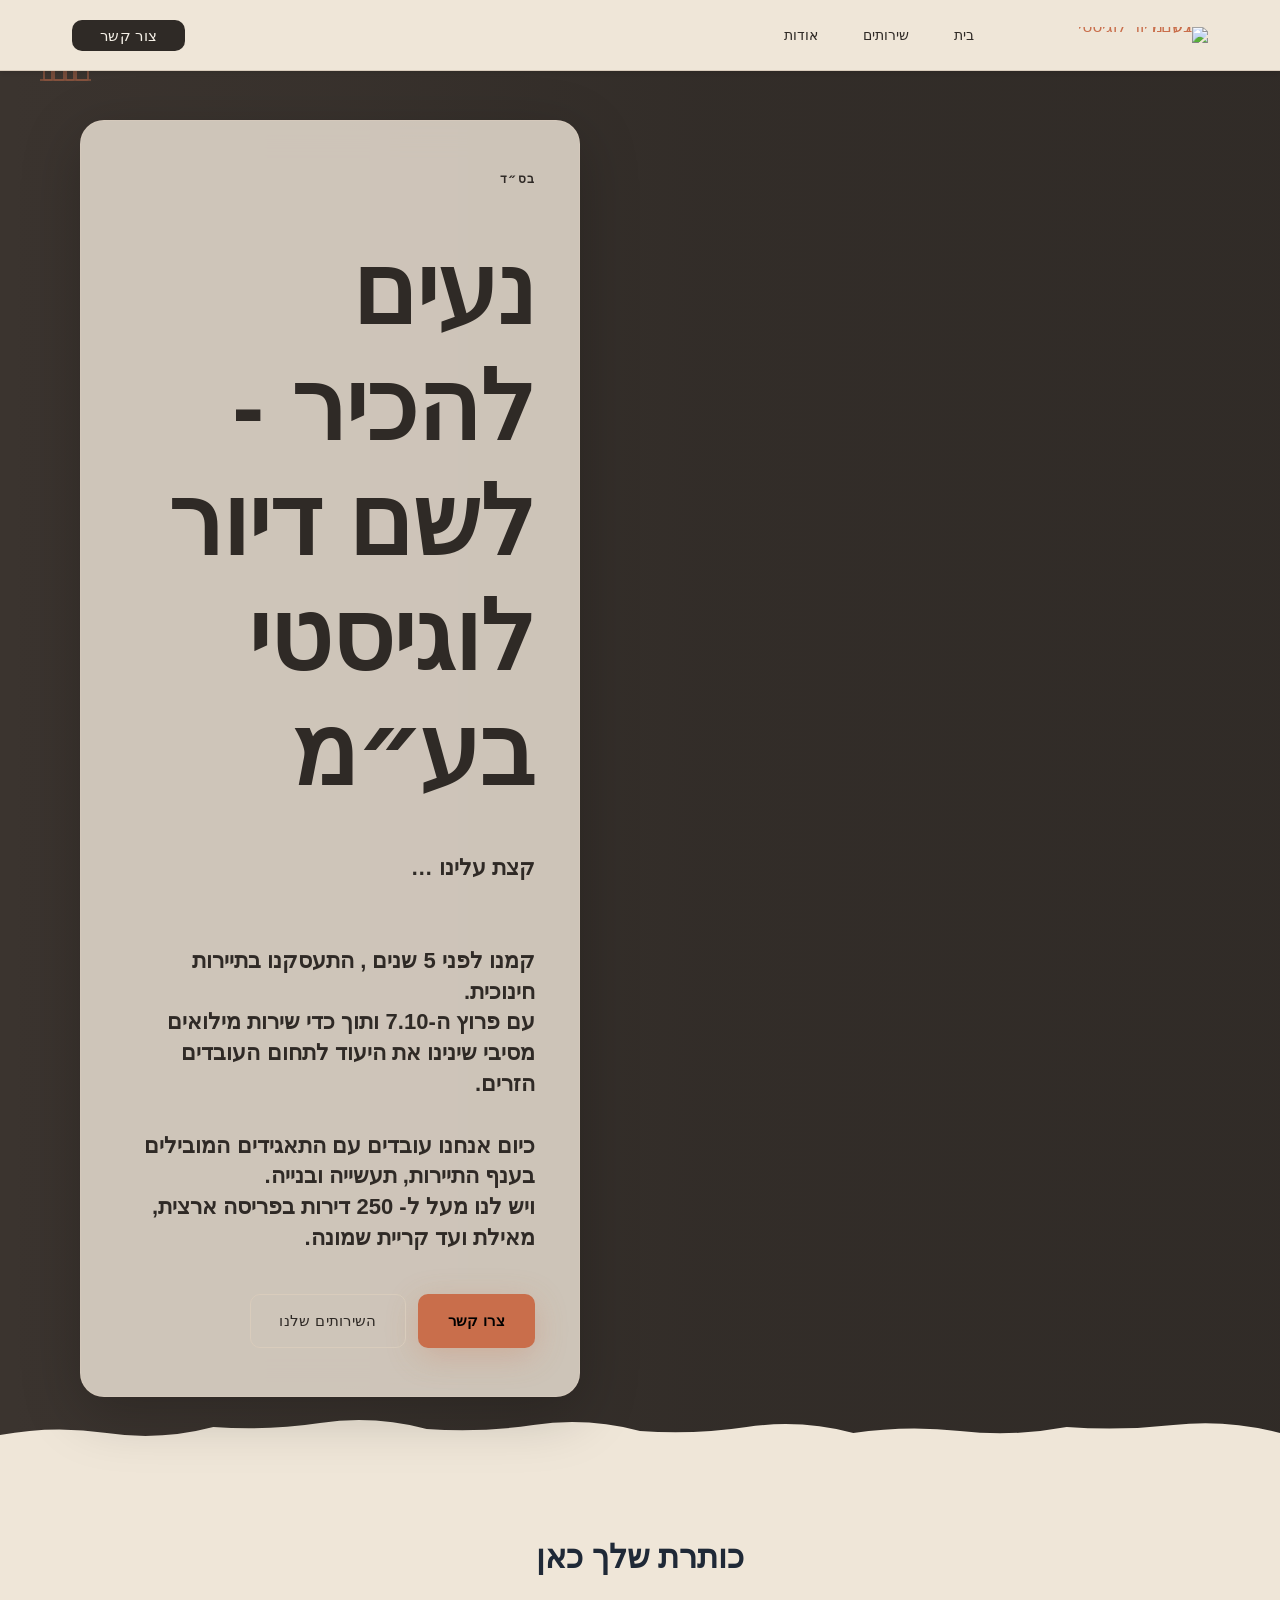
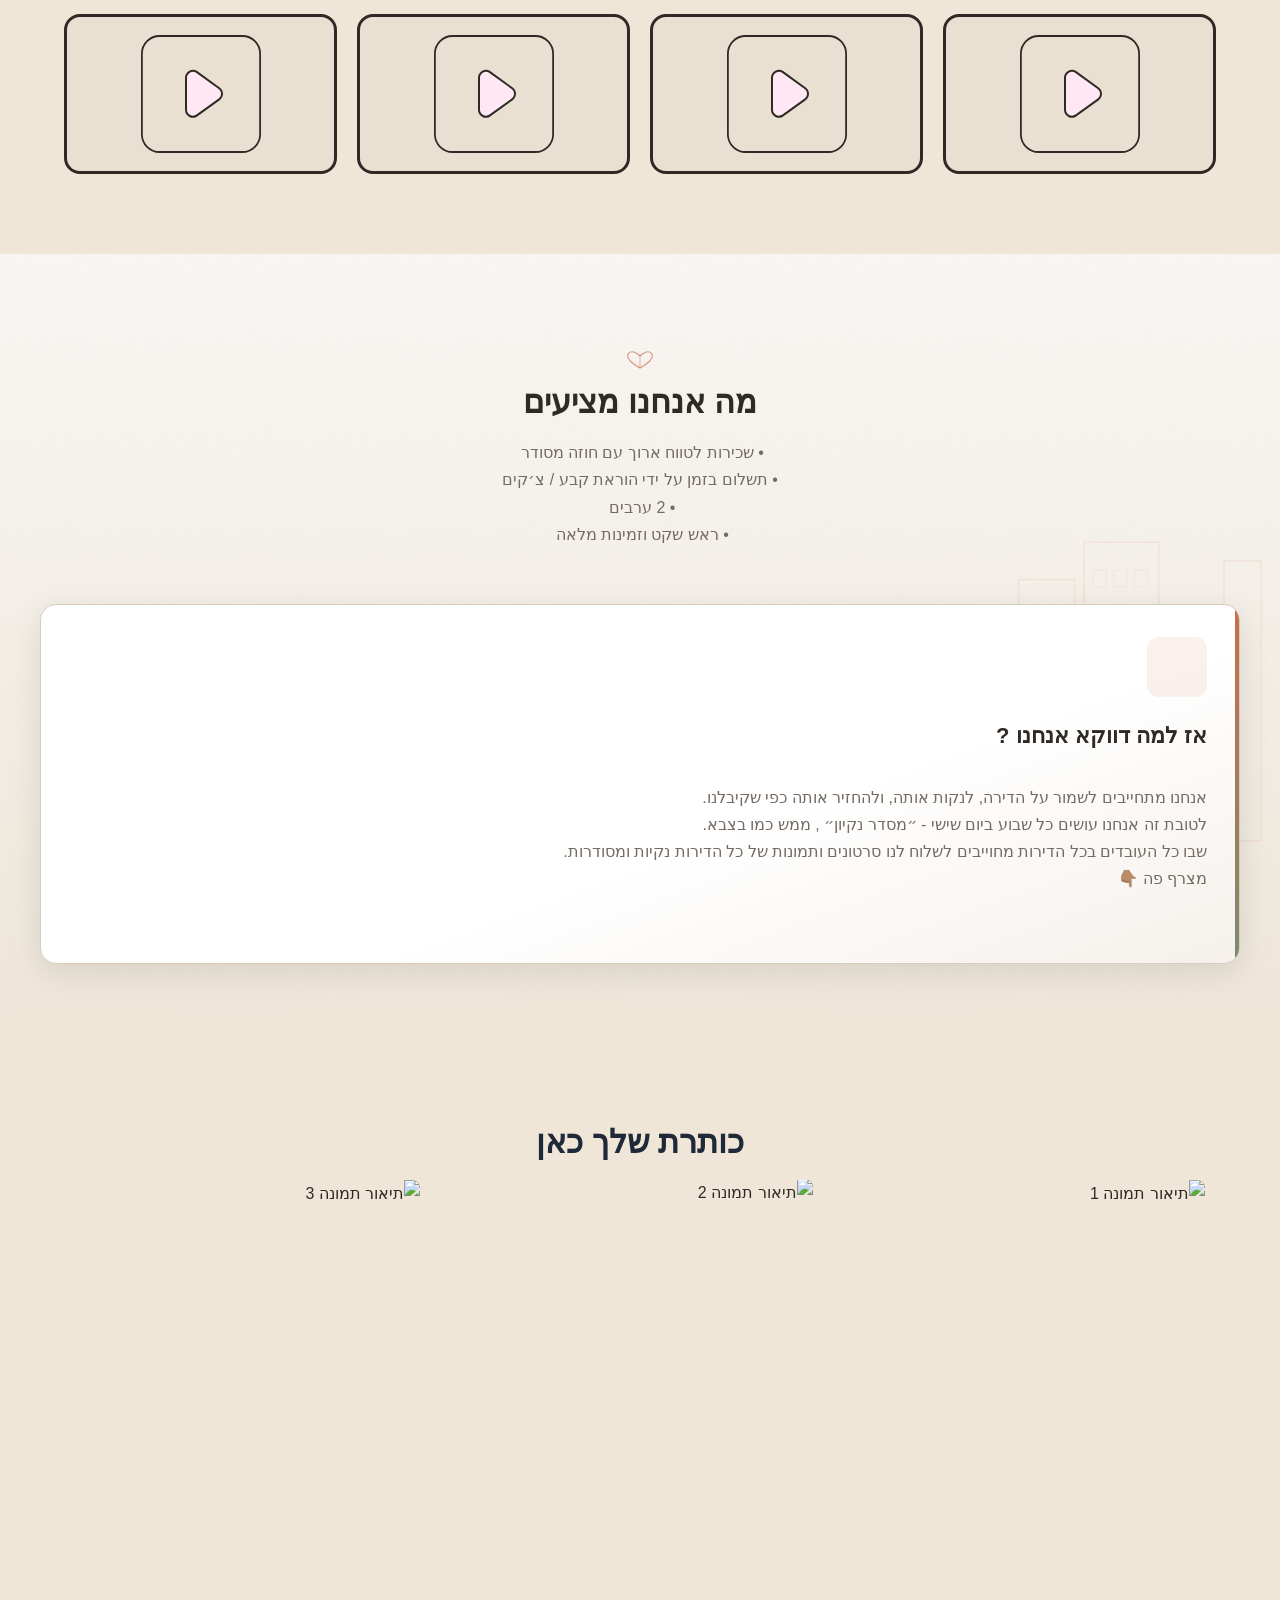
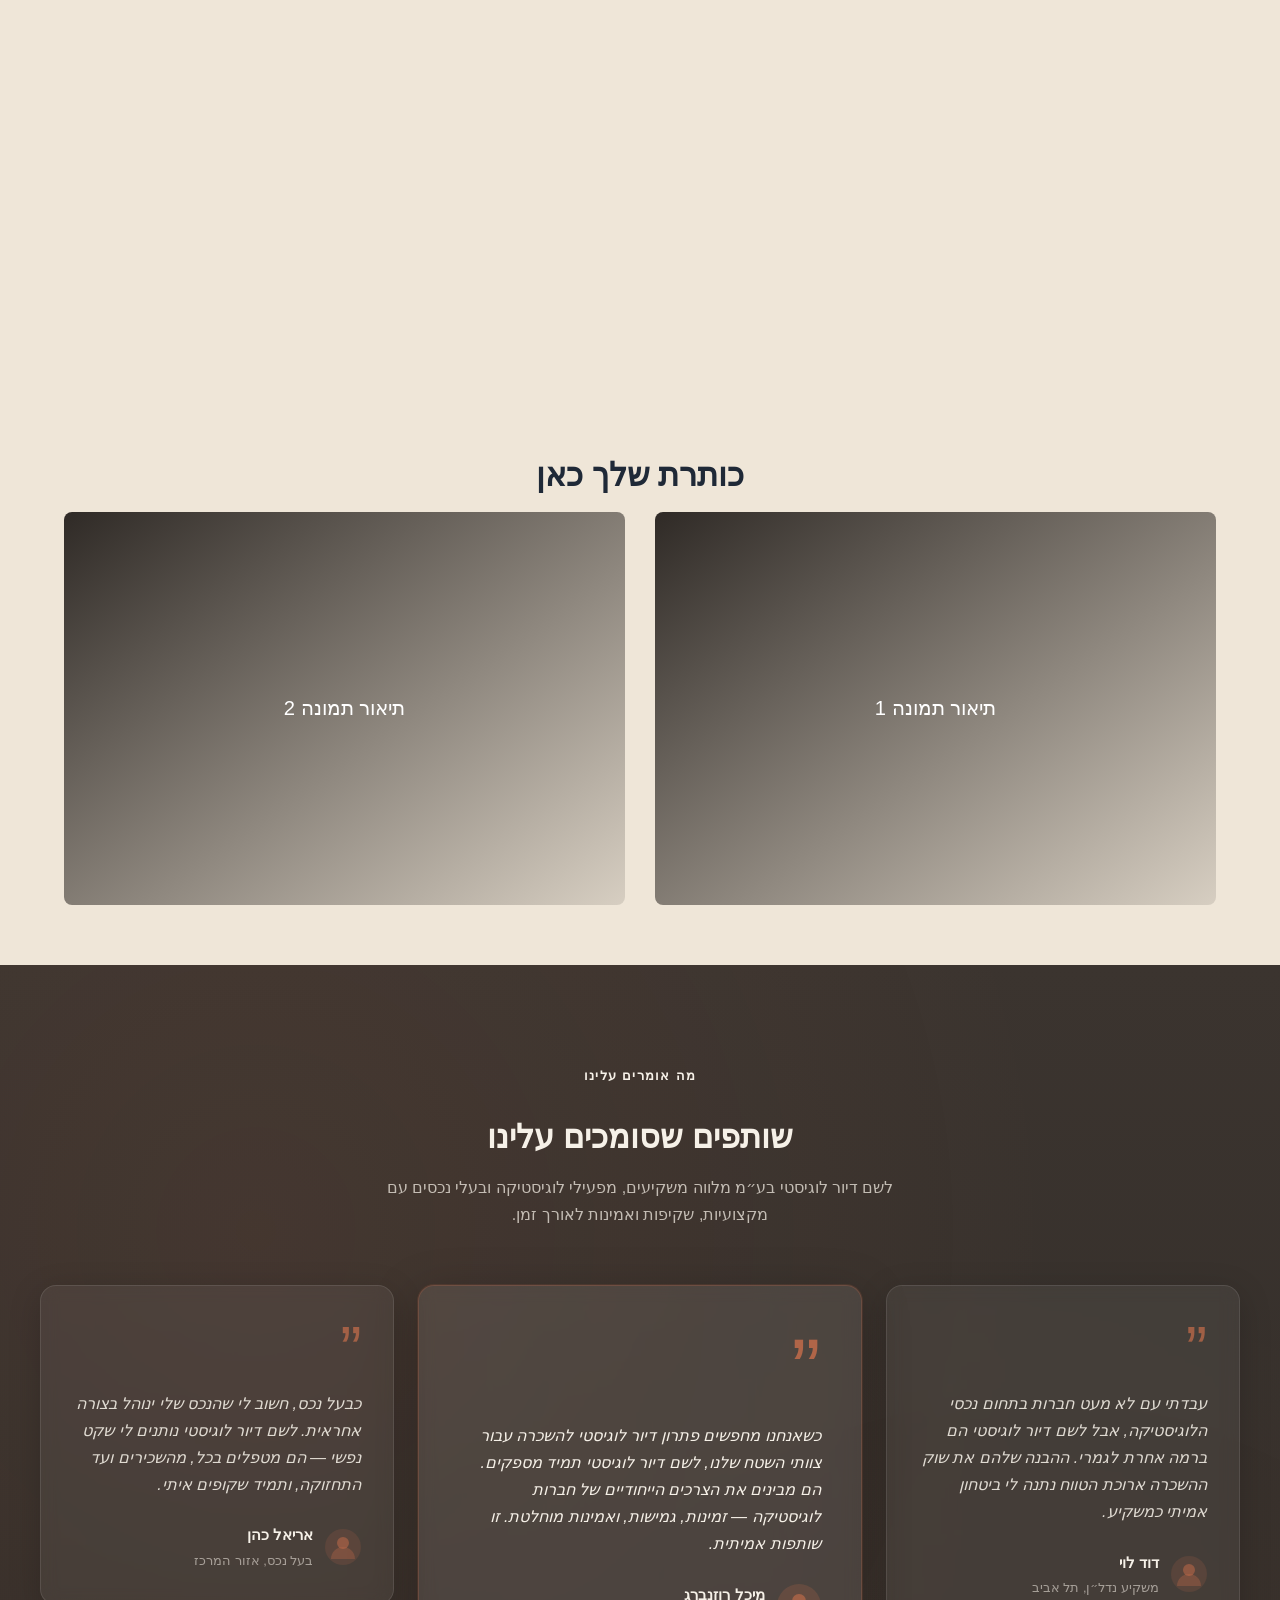
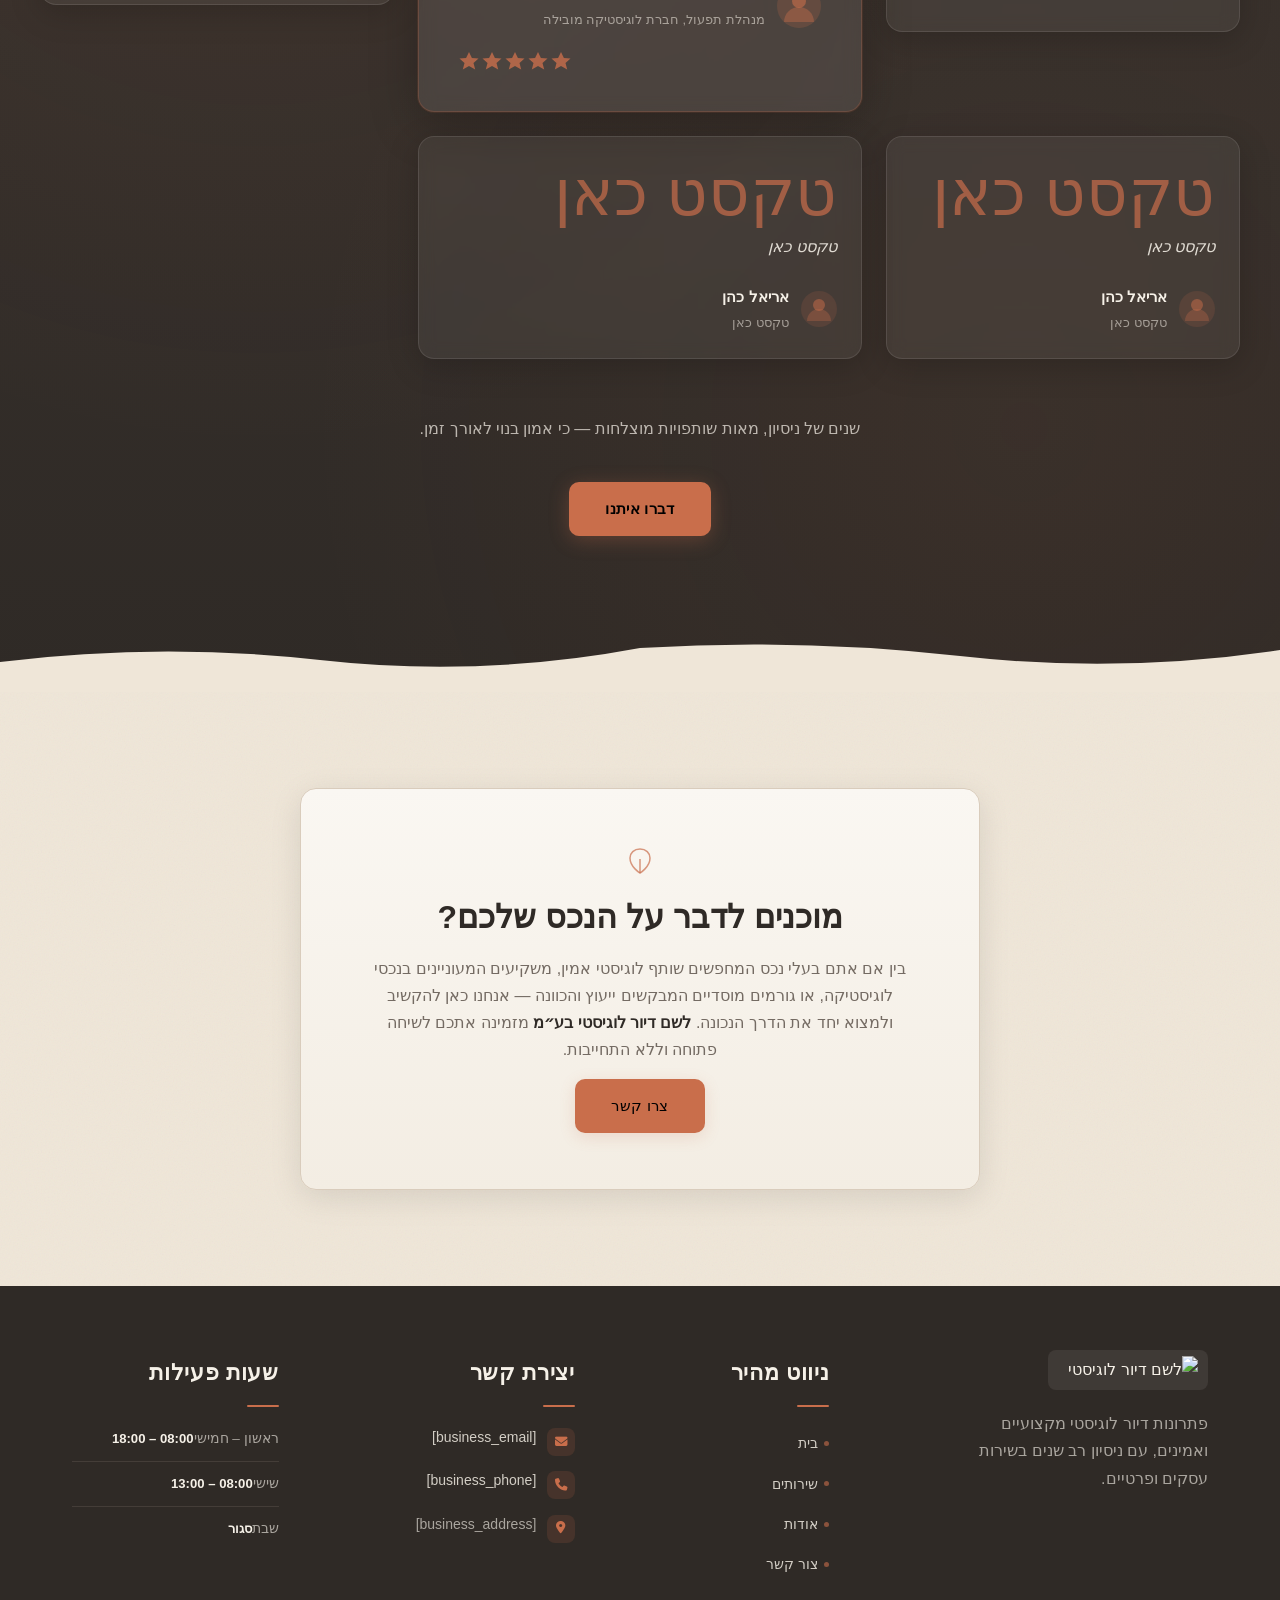
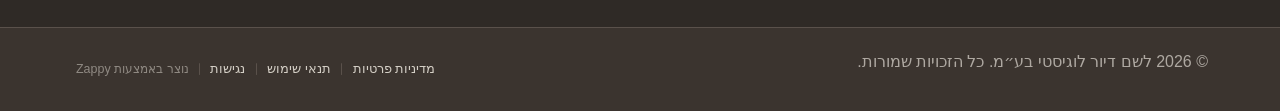
==== index.html @ c50f166f "Incremental sync: 1 page(s) — update_image" ====
<!DOCTYPE html>
<html lang="he" dir="rtl">
<head>
    <meta charset="UTF-8">
    <meta name="viewport" content="width=device-width, initial-scale=1.0">
    <meta name="robots" content="index, follow">
    <title>פותחים עידן חדש בנדל״ן לוגיסטי — לשם דיור לוגיסטי בע״מ</title>
    <meta name="description" content="לשם דיור לוגיסטי בע״מ מובילה את שוק הדיור הלוגיסטי בישראל עם פתרונות השכרה ייחודיים למשקיעים ולעסקים. גלו למה אלפי לקוחות בוחרים בנו.">
    <meta name="keywords" content="לשם דיור לוגיסטי בע״מ, דיור לוגיסטי להשכרה, נכסי לוגיסטיקה למשקיעים בישראל, לשם דיור לוגיסטי בע מ">
    
    <!-- Favicons -->
    <link rel="icon" type="image/x-icon" href="/assets/favicon.ico">
    <link rel="icon" type="image/png" sizes="16x16" href="/assets/favicon-16x16.png">
    <link rel="icon" type="image/png" sizes="32x32" href="/assets/favicon-32x32.png">
    <link rel="icon" type="image/png" sizes="48x48" href="/assets/favicon-48x48.png">
    <link rel="icon" type="image/png" sizes="192x192" href="/assets/favicon-192x192.png">
    <link rel="icon" type="image/png" sizes="512x512" href="/assets/favicon-512x512.png">
    <link rel="apple-touch-icon" href="/assets/apple-touch-icon.png">
    <!-- Zappy Analytics -->
<script>
(function() {
  'use strict';
  
  // Configuration
  var config = {
    websiteId: 'd7127411-184d-465d-8e4c-47673632ddb4',
    apiUrl: 'https://api.zappy5.com/api/analytics/track',
    sessionDuration: 30 * 60 * 1000, // 30 minutes
    visitorDuration: 30 * 24 * 60 * 60 * 1000, // 30 days
    trackPageViews: true,
    trackClicks: true,
    trackFormSubmissions: true
  };
  
  // Generate or retrieve persistent visitor ID (30 days)
  function getVisitorId() {
    var visitorKey = 'zappy_visitor_' + config.websiteId;
    var visitor = null;
    
    try {
      visitor = localStorage.getItem(visitorKey);
      if (visitor) {
        var visitorData = JSON.parse(visitor);
        var now = Date.now();
        
        // Check if visitor ID is still valid (30 days)
        if (now - visitorData.created < config.visitorDuration) {
          // Update last seen timestamp
          visitorData.lastSeen = now;
          localStorage.setItem(visitorKey, JSON.stringify(visitorData));
          return visitorData.id;
        }
      }
    } catch (e) {
      console.warn('Zappy Analytics: LocalStorage not available');
    }
    
    // Generate new visitor ID
    var newVisitorId = 'zv_' + Date.now() + '_' + Math.random().toString(36).substr(2, 9);
    
    try {
      localStorage.setItem(visitorKey, JSON.stringify({
        id: newVisitorId,
        created: Date.now(),
        lastSeen: Date.now()
      }));
    } catch (e) {
      // Continue without local storage
    }
    
    return newVisitorId;
  }
  
  // Generate or retrieve session ID (30 minutes)
  function getSessionId() {
    var sessionKey = 'zappy_session_' + config.websiteId;
    var session = null;
    
    try {
      session = sessionStorage.getItem(sessionKey);
      if (session) {
        var sessionData = JSON.parse(session);
        var now = Date.now();
        
        // Check if session is still valid
        if (now - sessionData.timestamp < config.sessionDuration) {
          // Update timestamp
          sessionData.timestamp = now;
          sessionStorage.setItem(sessionKey, JSON.stringify(sessionData));
          return sessionData.id;
        }
      }
    } catch (e) {
      console.warn('Zappy Analytics: SessionStorage not available');
    }
    
    // Generate new session ID
    var newSessionId = 'zs_' + Date.now() + '_' + Math.random().toString(36).substr(2, 9);
    
    try {
      sessionStorage.setItem(sessionKey, JSON.stringify({
        id: newSessionId,
        timestamp: Date.now()
      }));
    } catch (e) {
      // Continue without session storage
    }
    
    return newSessionId;
  }
  
  var visitorId = getVisitorId();
  var sessionId = getSessionId();
  
  // Track an event
  function trackEvent(eventType, data) {
    data = data || {};
    
    var eventData = {
      website_id: config.websiteId,
      event_type: eventType,
      page_path: window.location.pathname,
      referrer: document.referrer || 'direct',
      visitor_id: visitorId,
      session_id: sessionId,
      metadata: data
    };
    
    // Use sendBeacon if available (better for page unload events)
    if (navigator.sendBeacon) {
      var blob = new Blob([JSON.stringify(eventData)], { type: 'application/json' });
      navigator.sendBeacon(config.apiUrl, blob);
    } else {
      // Fallback to fetch
      fetch(config.apiUrl, {
        method: 'POST',
        headers: {
          'Content-Type': 'application/json'
        },
        body: JSON.stringify(eventData),
        keepalive: true
      }).catch(function(error) {
        console.warn('Zappy Analytics: Failed to track event', error);
      });
    }
  }
  
  // Track page view
  if (config.trackPageViews) {
    trackEvent('pageview', {
      title: document.title,
      url: window.location.href
    });
  }
  
  // Track clicks on important elements
  if (config.trackClicks) {
    document.addEventListener('click', function(e) {
      var target = e.target;
      
      // Track button clicks (counted as actions)
      if (target.tagName === 'BUTTON' || target.closest('button')) {
        var button = target.tagName === 'BUTTON' ? target : target.closest('button');
        trackEvent('click', {
          element: 'button',
          text: button.textContent.trim().substring(0, 100),
          id: button.id || null,
          class: button.className || null
        });
      }
      
      // Track link clicks (navigation - not counted as actions)
      else if (target.tagName === 'A' || target.closest('a')) {
        var link = target.tagName === 'A' ? target : target.closest('a');
        trackEvent('navigation', {
          element: 'link',
          text: link.textContent.trim().substring(0, 100),
          href: link.href,
          external: link.hostname !== window.location.hostname
        });
      }
    }, true);
  }
  
  // Track form submissions
  if (config.trackFormSubmissions) {
    document.addEventListener('submit', function(e) {
      var form = e.target;
      
      trackEvent('form_submit', {
        form_id: form.id || null,
        form_name: form.name || null,
        form_action: form.action || null,
        form_method: form.method || 'GET'
      });
    }, true);
  }
  
  // Track time on page (send on page unload)
  var pageLoadTime = Date.now();
  
  window.addEventListener('beforeunload', function() {
    var timeOnPage = Math.floor((Date.now() - pageLoadTime) / 1000); // in seconds
    
    trackEvent('page_unload', {
      time_on_page: timeOnPage,
      page_path: window.location.pathname
    });
  });
  
  // Expose tracking function globally for custom events
  window.zappyAnalytics = {
    track: trackEvent,
    getVisitorId: function() { return visitorId; },
    getSessionId: function() { return sessionId; }
  };
  
})();
</script>
<!-- End Zappy Analytics -->
    <meta property="og:title" content="פותחים עידן חדש בנדל״ן לוגיסטי — לשם דיור לוגיסטי בע״מ">
    <meta property="og:description" content="לשם דיור לוגיסטי בע״מ מובילה את שוק הדיור הלוגיסטי בישראל עם פתרונות השכרה ייחודיים למשקיעים ולעסקים. גלו למה אלפי לקוחות בוחרים בנו.">
    <meta name="twitter:card" content="summary_large_image">
    <meta name="twitter:title" content="פותחים עידן חדש בנדל״ן לוגיסטי — לשם דיור לוגיסטי בע״מ">
    <meta name="twitter:description" content="לשם דיור לוגיסטי בע״מ מובילה את שוק הדיור הלוגיסטי בישראל עם פתרונות השכרה ייחודיים למשקיעים ולעסקים. גלו למה אלפי לקוחות בוחרים בנו.">
    <meta property="og:type" content="website">
  <meta property="og:locale" content="he_IL">
  
  
  
  
  
  <link rel="stylesheet" href="https://cdnjs.cloudflare.com/ajax/libs/font-awesome/6.4.0/css/all.min.css">



  
    <!-- Favicons -->
    <link rel="icon" type="image/x-icon" href="/assets/favicon.ico">
    <link rel="icon" type="image/png" sizes="16x16" href="/assets/favicon-16x16.png">
    <link rel="icon" type="image/png" sizes="32x32" href="/assets/favicon-32x32.png">
    <link rel="icon" type="image/png" sizes="48x48" href="/assets/favicon-48x48.png">
    <link rel="icon" type="image/png" sizes="192x192" href="/assets/favicon-192x192.png">
    <link rel="icon" type="image/png" sizes="512x512" href="/assets/favicon-512x512.png">
    <link rel="apple-touch-icon" href="/assets/apple-touch-icon.png">
    <!-- Cookie Consent -->
    <link rel="stylesheet" href="https://cdn.jsdelivr.net/npm/vanilla-cookieconsent@3/dist/cookieconsent.css">
    <script src="https://cdn.jsdelivr.net/npm/vanilla-cookieconsent@3/dist/cookieconsent.umd.js"></script>
    <!-- Mickidum Accessibility Toolbar -->
    <script src="https://cdn.jsdelivr.net/gh/mickidum/acc_toolbar/acctoolbar/acctoolbar.min.js"></script>
    <link rel="stylesheet" href="/styles.css">

    <style id="zappy-dropdown-submenu-styles">
      /* ========== DESKTOP DROPDOWN SUBMENU STYLES ========== */
      /* Base styles for dropdown submenus - parent must be positioned */
      .nav-menu li:has(.sub-menu), nav li:has(.sub-menu), .navbar li:has(.sub-menu), #navMenu li:has(.sub-menu) { position: relative; }
      /* Submenu base - hidden by default */
      .nav-menu .sub-menu, nav .sub-menu, .navbar .sub-menu, #navMenu .sub-menu { display: block !important; position: absolute !important; top: 100%; left: 0; min-width: 220px; background: white; border-radius: 8px; box-shadow: 0 8px 25px rgba(0,0,0,0.15); padding: 8px 0; opacity: 0; visibility: hidden; transform: translateY(10px); transition: all 0.3s ease; z-index: 1000; list-style: none; pointer-events: none; }
      /* CRITICAL: Desktop hover styles to show dropdown */
      .nav-menu li:hover > .sub-menu, nav li:hover > .sub-menu, .navbar li:hover > .sub-menu, #navMenu li:hover > .sub-menu { opacity: 1 !important; visibility: visible !important; transform: translateY(0) !important; pointer-events: auto !important; }
      /* Submenu item styling */
      .sub-menu li { list-style: none; margin: 0; padding: 0; }
      .sub-menu a { display: block !important; padding: 10px 16px !important; color: var(--text-dark, #333) !important; font-weight: 500; text-decoration: none; white-space: nowrap; transition: background-color 0.2s; }
      .sub-menu .zappy-nav-child > a { padding-left: 28px !important; font-size: 0.9em !important; opacity: 0.85 !important; }
      [dir="rtl"] .sub-menu .zappy-nav-child > a, html[lang="he"] .sub-menu .zappy-nav-child > a, html[lang="ar"] .sub-menu .zappy-nav-child > a { padding-left: 10px !important; padding-right: 28px !important; }
      .sub-menu .zappy-nav-parent > a { font-weight: 600 !important; }
      .sub-menu a:hover { background-color: #f5f5f5; }
      /* RTL (Hebrew/Arabic) dropdown positioning */
      [dir="rtl"] .nav-menu .sub-menu, [dir="rtl"] nav .sub-menu, [dir="rtl"] .navbar .sub-menu, html[lang="he"] .nav-menu .sub-menu, html[lang="he"] nav .sub-menu, html[lang="he"] .navbar .sub-menu, html[lang="ar"] .nav-menu .sub-menu, html[lang="ar"] nav .sub-menu, html[lang="ar"] .navbar .sub-menu { left: auto !important; right: 0 !important; }
      /* Hide empty dropdown menus (exclude catalog sub-menus that use <a> children instead of <li>) */
      .sub-menu:empty, .sub-menu:not(:has(li:not(.zappy-hidden-menu-item))):not(:has(> a)), .sub-menu:not(:has(li)):not(:has(> a)) { display: none !important; opacity: 0 !important; visibility: hidden !important; pointer-events: none !important; }
      /* Desktop: show submenu on Menu Group hover */
      li:has(.menu-group-title):hover > .sub-menu { opacity: 1 !important; visibility: visible !important; transform: translateY(0) !important; pointer-events: auto !important; }
      /* Menu Group title styling */
      .nav-menu > li > .menu-group-title, #navMenu > li > .menu-group-title { display: inline-block; padding: 0.5rem 1rem; cursor: default; user-select: none; }
      
      /* ========== MOBILE SUBMENU STYLES ========== */
      @media (max-width: 768px) {
        .nav-menu .sub-menu, nav .sub-menu, .navbar .sub-menu, #navMenu .sub-menu { position: static !important; transform: none !important; box-shadow: none !important; background: transparent !important; max-height: 0; overflow: hidden; opacity: 0; visibility: hidden; transition: max-height 0.3s ease, opacity 0.3s ease; padding: 0 !important; border-radius: 0 !important; }
        .navbar .sub-menu.mobile-expanded, .nav-menu .sub-menu.mobile-expanded, #navMenu .sub-menu.mobile-expanded { max-height: none !important; overflow-y: visible !important; opacity: 1 !important; visibility: visible !important; padding: 8px 0 8px 16px !important; }
        [dir="rtl"] .sub-menu.mobile-expanded, html[lang="he"] .sub-menu.mobile-expanded { padding: 8px 16px 8px 0 !important; }
        /* Disable hover behavior on mobile */
        .nav-menu li:hover > .sub-menu, nav li:hover > .sub-menu, .navbar li:hover > .sub-menu, #navMenu li:hover > .sub-menu { opacity: 0; visibility: hidden; pointer-events: none; }
        .nav-menu li > .sub-menu.mobile-expanded, nav li > .sub-menu.mobile-expanded, .navbar li > .sub-menu.mobile-expanded, #navMenu li > .sub-menu.mobile-expanded { opacity: 1 !important; visibility: visible !important; pointer-events: auto !important; }
        .nav-menu li:has(.sub-menu), nav li:has(.sub-menu), .navbar li:has(.sub-menu), #navMenu li:has(.sub-menu) { display: flex !important; flex-wrap: wrap !important; align-items: center !important; position: relative !important; min-height: 44px !important; }
        .nav-menu li:has(.sub-menu) > a, nav li:has(.sub-menu) > a, .navbar li:has(.sub-menu) > a, #navMenu li:has(.sub-menu) > a { flex: 1 !important; min-width: 0 !important; }
        .nav-menu li:has(.sub-menu) > .menu-group-title, nav li:has(.sub-menu) > .menu-group-title, .navbar li:has(.sub-menu) > .menu-group-title, #navMenu li:has(.sub-menu) > .menu-group-title { flex: 1 !important; min-width: 0 !important; padding: 0 !important; line-height: inherit !important; }
        .nav-menu li:has(.sub-menu) > .sub-menu, nav li:has(.sub-menu) > .sub-menu, .navbar li:has(.sub-menu) > .sub-menu, #navMenu li:has(.sub-menu) > .sub-menu { flex-basis: 100% !important; width: 100% !important; }
        .nav-menu li:has(.sub-menu) > a [class*="chevron"], .nav-menu li:has(.sub-menu) > a [class*="arrow"], .nav-menu li:has(.sub-menu) > a .fa-chevron-down, .nav-menu li:has(.sub-menu) > a .fa-angle-down, nav li:has(.sub-menu) > a [class*="chevron"], nav li:has(.sub-menu) > a [class*="arrow"], #navMenu li:has(.sub-menu) > a [class*="chevron"], #navMenu li:has(.sub-menu) > a [class*="arrow"] { display: none !important; visibility: hidden !important; }
        .mobile-submenu-toggle { display: flex !important; align-items: center !important; justify-content: center !important; width: 44px !important; height: auto !important; background: transparent !important; border: none !important; cursor: pointer !important; color: var(--text-dark) !important; position: static !important; flex-shrink: 0 !important; align-self: stretch !important; z-index: 2 !important; padding: 0 !important; margin: 0 !important; }
        .mobile-submenu-toggle::after { content: '' !important; width: 0 !important; height: 0 !important; border-left: 6px solid transparent !important; border-right: 6px solid transparent !important; border-top: 7px solid currentColor !important; transition: transform 0.3s ease !important; }
        .mobile-submenu-toggle.expanded::after { transform: rotate(180deg) !important; }
        .sub-menu a { padding: 10px 0 !important; display: block !important; color: var(--text-dark) !important; white-space: normal !important; }
        .sub-menu .zappy-nav-child > a { padding-left: 28px !important; font-size: 0.9em !important; opacity: 0.85 !important; }
        [dir="rtl"] .sub-menu .zappy-nav-child > a, html[lang="he"] .sub-menu .zappy-nav-child > a, html[lang="ar"] .sub-menu .zappy-nav-child > a { padding-left: 0 !important; padding-right: 28px !important; }
        .sub-menu .zappy-nav-parent > a { font-weight: 600 !important; }
        .nav-menu.active, #navMenu.active { max-width: 100vw !important; overflow-x: hidden !important; box-sizing: border-box !important; }
        .navbar .sub-menu li a, nav.navbar .sub-menu li a, .zappy-products-dropdown .sub-menu a { color: var(--text-dark) !important; }
      }
      @media (min-width: 769px) { .mobile-submenu-toggle { display: none !important; } }
    </style>

    <style id="zappy-widget-visibility">
      html[dir="rtl"] .whatsapp-float { right: 20px !important; left: auto !important; }
      html[dir="ltr"] .whatsapp-float, html:not([dir]) .whatsapp-float { left: 20px !important; right: auto !important; }
      html[dir="rtl"] #mic-access-tool-general-button, html[dir="rtl"] .mic-access-tool-general-button,
      html[dir="rtl"] #mic-init-access-tool .mic-access-tool-general-button,
      html[dir="rtl"] #mic-init-access-tool #mic-access-tool-general-button,
      html[dir="rtl"] ._access-icon { left: 20px !important; right: auto !important; }
      html[dir="ltr"] #mic-access-tool-general-button, html[dir="ltr"] .mic-access-tool-general-button,
      html[dir="ltr"] #mic-init-access-tool .mic-access-tool-general-button,
      html[dir="ltr"] #mic-init-access-tool #mic-access-tool-general-button,
      html[dir="ltr"] ._access-icon,
      html:not([dir]) #mic-access-tool-general-button, html:not([dir]) .mic-access-tool-general-button,
      html:not([dir]) #mic-init-access-tool .mic-access-tool-general-button,
      html:not([dir]) #mic-init-access-tool #mic-access-tool-general-button,
      html:not([dir]) ._access-icon { right: 20px !important; left: auto !important; }
      @media (max-width: 768px) { .whatsapp-float { display: flex !important; } }
      @media (min-width: 769px) { .whatsapp-float { display: flex !important; } }
      @media (max-width: 768px) {
        #mic-access-tool-general-button, .mic-access-tool-general-button,
        #mic-init-access-tool .mic-access-tool-general-button, #mic-init-access-tool #mic-access-tool-general-button,
        ._access-icon { display: flex !important; visibility: visible !important; opacity: 1 !important; pointer-events: auto !important; }
        #mic-access-tool-box.opened-mic-access-tool, .mic-access-tool-box.opened-mic-access-tool,
        #mic-init-access-tool #mic-access-tool-box.opened-mic-access-tool {
          visibility: visible !important; opacity: 1 !important; pointer-events: auto !important;
        }
      }
      @media (min-width: 769px) {
        #mic-access-tool-general-button, .mic-access-tool-general-button,
        #mic-init-access-tool .mic-access-tool-general-button, #mic-init-access-tool #mic-access-tool-general-button,
        ._access-icon { display: flex !important; visibility: visible !important; opacity: 1 !important; pointer-events: auto !important; }
        #mic-access-tool-box.opened-mic-access-tool, .mic-access-tool-box.opened-mic-access-tool,
        #mic-init-access-tool #mic-access-tool-box.opened-mic-access-tool {
          visibility: visible !important; opacity: 1 !important; pointer-events: auto !important;
        }
      }
    </style>
</head>
<body>
<nav class="navbar" dir="rtl">
  <button class="mobile-toggle" id="mobileToggle" aria-label="Menu">
    <svg class="hamburger-icon" width="24" height="24" viewBox="0 0 24 24" fill="none">
      <path d="M3 12h18M3 6h18M3 18h18" stroke="currentColor" stroke-width="2" stroke-linecap="round"></path>
    </svg>
    <svg class="close-icon" width="24" height="24" viewBox="0 0 24 24" fill="none" style="display: none;">
      <path d="M18 6L6 18M6 6l12 12" stroke="currentColor" stroke-width="2" stroke-linecap="round"></path>
    </svg>
  </button>

  <button class="phone-header-btn" data-phone="[business_phone]" aria-label="Call">
    <svg width="20" height="20" viewBox="0 0 24 24" fill="currentColor">
      <path d="M22 16.92v3a2 2 0 0 1-2.18 2 19.79 19.79 0 0 1-8.63-3.07 19.5 19.5 0 0 1-6-6 19.79 19.79 0 0 1-3.07-8.67A2 2 0 0 1 4.11 2h3a2 2 0 0 1 2 1.72 12.84 12.84 0 0 0 .7 2.81 2 2 0 0 1-.45 2.11L8.09 9.91a16 16 0 0 0 6 6l1.27-1.27a2 2 0 0 1 2.11-.45 12.84 12.84 0 0 0 2.81.7A2 2 0 0 1 22 16.92z"></path>
    </svg>
  </button>

  <div class="nav-container">
    <div class="nav-right-group"><div class="nav-brand">
      <a href="/" class="logo-link"><img class="logo" src="/assets/site-----image-1.webp" alt="לשם דיור לוגיסטי בע״מ"></a>
    </div><ul class="nav-menu" id="navMenu"><li><a href="/">בית</a></li><li><a href="/services">שירותים</a></li><li><a href="/about">אודות</a></li></ul></div>

    

    <div class="nav-cta-container">
      <a href="/contact" class="nav-cta-btn">צור קשר</a>
    </div>
  </div>
</nav>
<script>

// Navbar Mobile Menu Toggle and Contrast Fix
(function() {
  // Use 'load' event instead of 'DOMContentLoaded' to ensure we run AFTER all other scripts
  window.addEventListener('load', function() {
    
    // FIX MOBILE BUTTON CONTRAST
    // Detect navbar background color and apply contrasting color to mobile buttons
    const navbar = document.querySelector('.navbar, nav, header');
    if (!navbar) {
      console.log('[Navbar] Navbar element not found');
      return;
    }
    
    // DECLARE VARIABLES EARLY to avoid Temporal Dead Zone errors
    // These are used in multiple places below
    let mobileToggle = document.getElementById('mobileToggle') ||
                       document.querySelector('.mobile-toggle') ||
                       document.querySelector('.hamburger') ||
                       document.querySelector('.hamburger-menu') ||
                       document.querySelector('.menu-toggle') ||
                       document.querySelector('.burger-menu') ||
                       document.querySelector('[aria-label="Menu"]') ||
                       document.querySelector('[aria-label="תפריט"]');
    
    const phoneBtn = document.querySelector('.phone-header-btn');
    
    const computedStyle = window.getComputedStyle(navbar);
    let bgColor = computedStyle.backgroundColor;
    
    console.log('[Navbar] Initial navbar background:', bgColor);
    
    // Check if background is transparent or rgba with 0 alpha
    const isTransparent = bgColor === 'transparent' || 
                         bgColor === 'rgba(0, 0, 0, 0)' ||
                         (bgColor.startsWith('rgba') && bgColor.includes(', 0)'));
    
    if (isTransparent) {
      // Check for background-image or gradient
      const bgImage = computedStyle.backgroundImage;
      if (bgImage && bgImage !== 'none') {
        console.log('[Navbar] Navbar has background image/gradient, using dark text');
        bgColor = 'rgb(240, 240, 240)'; // Assume light background
      } else {
        // Transparent navbar - check body background
        const bodyBg = window.getComputedStyle(document.body).backgroundColor;
        console.log('[Navbar] Navbar transparent, using body background:', bodyBg);
        bgColor = bodyBg;
      }
    }
    
    // Calculate luminance to determine if background is light or dark
    const rgb = bgColor.match(/\d+/g);
    if (rgb && rgb.length >= 3) {
      const r = parseInt(rgb[0]);
      const g = parseInt(rgb[1]);
      const b = parseInt(rgb[2]);
      const luminance = (0.299 * r + 0.587 * g + 0.114 * b) / 255;
      
      // Mobile button colors are set by Claude's AI-generated CSS (same as .nav-menu a)
      // No dynamic color overrides needed - colors come from the generated navbar CSS
      console.log('[Navbar] Mobile button colors preserved from Claude CSS (luminance:', luminance.toFixed(2) + ')');
      
      // FIX ICON SIZES - Ensure SVGs are properly sized and visible
      // INJECT CRITICAL CSS TO OVERRIDE ANY CONFLICTING RULES
      const criticalCSS = document.createElement('style');
      criticalCSS.id = 'zappy-mobile-nav-fix';
      const htmlLang = document.documentElement.lang || 'en';
      const htmlDir = document.documentElement.dir || 'ltr';
      // Check both dir attribute AND lang for RTL detection
      // dir="rtl" is the most reliable indicator
      const isRTL = htmlDir === 'rtl' || htmlLang === 'he' || htmlLang === 'ar';
      
      criticalCSS.textContent = `
        /* Hide mobile buttons on desktop, show only on mobile */
        @media (min-width: 769px) {
          .mobile-toggle,
          .phone-header-btn {
            display: none !important;
          }
        }
        
        /* Show and position mobile buttons correctly on mobile */
        @media (max-width: 768px) {
          .navbar,
          nav.navbar {
            min-height: 70px !important;
          }

          .mobile-toggle,
          .phone-header-btn {
            position: absolute !important;
            top: 0 !important;
            bottom: 0 !important;
            margin-top: auto !important;
            margin-bottom: auto !important;
            transform: none !important;
            z-index: 1001 !important;
            display: flex !important;
            align-items: center !important;
            justify-content: center !important;
            width: 36px !important;
            height: 36px !important;
            border-radius: 50% !important;
            border: none !important;
            cursor: pointer !important;
            padding: 6px !important;
            background: none !important;
            color: var(--nav-text, var(--text-dark)) !important;
            touch-action: manipulation !important;
            -webkit-tap-highlight-color: transparent !important;
          }

          html[data-zappy-site-type="ecommerce"] .phone-header-btn,
          body[data-zappy-site-type="ecommerce"] .phone-header-btn,
          html[data-zappy-site-type="ecommerce"] header .phone-header-btn,
          html[data-zappy-site-type="ecommerce"] nav .phone-header-btn {
            display: none !important;
            visibility: hidden !important;
            width: 0 !important;
            height: 0 !important;
            min-width: 0 !important;
            overflow: hidden !important;
          }
          
          /* LTR positioning (default): hamburger LEFT, phone RIGHT */
          html:not([dir="rtl"]):not([lang="he"]):not([lang="ar"]) .mobile-toggle,
          html[dir="ltr"] .mobile-toggle {
            left: 12px !important;
            right: auto !important;
          }
          html:not([dir="rtl"]):not([lang="he"]):not([lang="ar"]) .phone-header-btn,
          html[dir="ltr"] .phone-header-btn {
            right: 12px !important;
            left: auto !important;
          }
          
          /* RTL positioning: hamburger RIGHT, phone LEFT */
          html[dir="rtl"] .mobile-toggle,
          html[lang="he"] .mobile-toggle,
          html[lang="ar"] .mobile-toggle {
            right: 12px !important;
            left: auto !important;
          }
          html[dir="rtl"] .phone-header-btn,
          html[lang="he"] .phone-header-btn,
          html[lang="ar"] .phone-header-btn {
            left: 12px !important;
            right: auto !important;
          }
          
          /* CRITICAL: Ensure nav-container has min-height on mobile */
          /* All children are positioned absolutely/fixed on mobile, so height:auto collapses to 0 */
          .nav-container {
            min-height: 70px !important;
            position: relative !important;
          }
          
          /* Ensure SVG icons are properly sized and inherit color */
          .mobile-toggle svg,
          .phone-header-btn svg {
            width: 24px !important;
            height: 24px !important;
            /* Don't force display - let JavaScript control hamburger/close toggle */
          }
          
          /* Reset nav-cta-container on mobile - remove desktop box-shadow/padding */
          /* that creates a visible ghost box when CTA button is hidden */
          .nav-cta-container {
            box-shadow: none !important;
            padding: 0 !important;
          }
          
          /* Hide nav-cta-container entirely on mobile when there's no lang-switcher */
          /* (only the CTA button is inside, and it's hidden on mobile) */
          .nav-cta-container:not(:has(.lang-switcher)) {
            display: none !important;
          }
          
          /* CRITICAL: Prevent hero image fade gradient from bleeding over headline text */
          /* The .image-fade-gradient has bottom: -30px (extends below parent) */
          /* On mobile stacked layout, this overlaps the h1 text below the image */
          .hero-image-column {
            overflow: hidden !important;
          }
          .image-fade-gradient {
            bottom: 0 !important;
          }
          
          /* Hide desktop language switcher on mobile - hamburger menu handles it */
          /* High specificity to override stored CSS */
          .lang-switcher,
          .nav-cta-container .lang-switcher,
          .nav-container .lang-switcher,
          .navbar .lang-switcher,
          .navbar .nav-cta-container .lang-switcher {
            display: none !important;
          }
        }
      `;
      
      // Remove existing fix if present and inject new one
      const existing = document.getElementById('zappy-mobile-nav-fix');
      if (existing) existing.remove();
      document.head.appendChild(criticalCSS);
      
      console.log('[Navbar] Critical CSS injected for mobile nav positioning');
      
      // ONLY apply inline positioning styles on mobile viewport
      // On desktop, the CSS handles hiding these buttons with display: none
      // Inline styles were breaking desktop layout by overriding CSS
      const isMobileViewport = window.innerWidth <= 768;
      
      if (mobileToggle) {
        // Icon sizing applies to all viewports for consistency
        const hamburgerIcon = mobileToggle.querySelector('.hamburger-icon');
        const closeIcon = mobileToggle.querySelector('.close-icon');
        
        if (hamburgerIcon) {
          hamburgerIcon.style.setProperty('width', '24px', 'important');
          hamburgerIcon.style.setProperty('height', '24px', 'important');
          hamburgerIcon.style.setProperty('display', 'block', 'important'); // Show hamburger by default
        }
        if (closeIcon) {
          closeIcon.style.setProperty('width', '24px', 'important');
          closeIcon.style.setProperty('height', '24px', 'important');
          closeIcon.style.setProperty('display', 'none', 'important'); // Hide close icon by default
        }
        
        // ONLY set positioning inline styles on mobile
        if (isMobileViewport) {
          mobileToggle.style.setProperty('position', 'absolute', 'important');
          mobileToggle.style.setProperty('top', '0', 'important');
          mobileToggle.style.setProperty('bottom', '0', 'important');
          mobileToggle.style.setProperty('margin-top', 'auto', 'important');
          mobileToggle.style.setProperty('margin-bottom', 'auto', 'important');
          mobileToggle.style.setProperty('transform', 'none', 'important');
          mobileToggle.style.setProperty('z-index', '1001', 'important');
          
          // Clear any inline left/right so CSS can take over based on html[dir]
          mobileToggle.style.removeProperty('left');
          mobileToggle.style.removeProperty('right');
          
          console.log('[Navbar] Mobile toggle positioning applied (mobile viewport)');
        } else {
          // On desktop, clear any positioning styles to let CSS handle it
          mobileToggle.style.removeProperty('position');
          mobileToggle.style.removeProperty('top');
          mobileToggle.style.removeProperty('transform');
          mobileToggle.style.removeProperty('z-index');
          mobileToggle.style.removeProperty('left');
          mobileToggle.style.removeProperty('right');
          console.log('[Navbar] Desktop viewport - cleared mobile toggle inline positioning');
        }
      }
      
      if (phoneBtn) {
        // Icon sizing applies to all viewports
        const phoneIcon = phoneBtn.querySelector('svg');
        if (phoneIcon) {
          phoneIcon.style.width = '24px';
          phoneIcon.style.height = '24px';
          phoneIcon.setAttribute('width', '24');
          phoneIcon.setAttribute('height', '24');
        }
        
        // ONLY set positioning inline styles on mobile
        if (isMobileViewport) {
          phoneBtn.style.setProperty('position', 'absolute', 'important');
          phoneBtn.style.setProperty('top', '0', 'important');
          phoneBtn.style.setProperty('bottom', '0', 'important');
          phoneBtn.style.setProperty('margin-top', 'auto', 'important');
          phoneBtn.style.setProperty('margin-bottom', 'auto', 'important');
          phoneBtn.style.setProperty('transform', 'none', 'important');
          phoneBtn.style.setProperty('z-index', '1001', 'important');
          
          // Clear any inline left/right so CSS can take over based on html[dir]
          phoneBtn.style.removeProperty('left');
          phoneBtn.style.removeProperty('right');
          
          console.log('[Navbar] Phone button positioning applied (mobile viewport)');
        } else {
          // On desktop, clear any positioning styles to let CSS handle it
          phoneBtn.style.removeProperty('position');
          phoneBtn.style.removeProperty('top');
          phoneBtn.style.removeProperty('transform');
          phoneBtn.style.removeProperty('z-index');
          phoneBtn.style.removeProperty('left');
          phoneBtn.style.removeProperty('right');
          console.log('[Navbar] Desktop viewport - cleared phone button inline positioning');
        }
      }
    } else {
      console.log('[Navbar] Could not parse background color:', bgColor);
    }
    
    // MOBILE MENU TOGGLE
    // Re-query in case DOM changed (mobileToggle already declared at top of function)
    mobileToggle = document.getElementById('mobileToggle') ||
                   document.querySelector('.mobile-toggle') ||
                   document.querySelector('.hamburger') ||
                   document.querySelector('.hamburger-menu') ||
                   document.querySelector('.menu-toggle') ||
                   document.querySelector('.burger-menu') ||
                   document.querySelector('[aria-label="Menu"]') ||
                   document.querySelector('[aria-label="תפריט"]');
    
    // EXPANDED SEARCH: Find nav menu by ID or class
    const navMenu = document.getElementById('navMenu') ||
                  document.querySelector('.nav-menu') ||
                  document.querySelector('.nav-links') ||
                  document.querySelector('nav ul:not(.submenu)');
    
    if (!mobileToggle || !navMenu) {
      console.log('[Navbar] Mobile toggle or menu not found:', { toggle: !!mobileToggle, menu: !!navMenu });
      return;
    }
    
    // Ensure navMenu has ID for CSS targeting
    if (!navMenu.id) {
      navMenu.id = 'navMenu';
    }
    
    console.log('[Navbar] Initializing mobile menu...');
    
    // Remove any existing event listeners by cloning the button
    const newToggle = mobileToggle.cloneNode(true);
    mobileToggle.parentNode.replaceChild(newToggle, mobileToggle);
    
    // Toggle menu handler (shared by click and touchend)
    function handleToggle(e) {
      e.preventDefault();
      e.stopPropagation();
      
      const hamburgerIcon = newToggle.querySelector('.hamburger-icon');
      const closeIcon = newToggle.querySelector('.close-icon');
      const isActive = navMenu.classList.contains('active');
      
      if (isActive) {
        // Close menu
        navMenu.classList.remove('active');
        if (hamburgerIcon) hamburgerIcon.style.setProperty('display', 'block', 'important');
        if (closeIcon) closeIcon.style.setProperty('display', 'none', 'important');
        document.body.style.overflow = '';
        console.log('[Navbar] Menu closed');
      } else {
        // Open menu
        navMenu.classList.add('active');
        if (hamburgerIcon) hamburgerIcon.style.setProperty('display', 'none', 'important');
        if (closeIcon) closeIcon.style.setProperty('display', 'block', 'important');
        document.body.style.overflow = 'hidden';
        console.log('[Navbar] Menu opened');
      }
    }
    
    // Use click for desktop/emulation and touchend as iOS Safari fallback.
    // Prevent double-fire with a timestamp guard.
    var lastToggleTime = 0;
    function guardedToggle(e) {
      var now = Date.now();
      if (now - lastToggleTime < 300) return;
      lastToggleTime = now;
      handleToggle(e);
    }
    
    newToggle.addEventListener('click', guardedToggle);
    newToggle.addEventListener('touchend', guardedToggle);
    
    // Close menu when clicking nav links (but NOT dropdown toggles)
    const navLinks = navMenu.querySelectorAll('a');
    navLinks.forEach(function(link) {
      link.addEventListener('click', function() {
        // Don't close if it's a dropdown child (unless it's a real navigation link)
        if (this.getAttribute('href') === '#') return;
        
        const hamburgerIcon = newToggle.querySelector('.hamburger-icon');
        const closeIcon = newToggle.querySelector('.close-icon');
        
        navMenu.classList.remove('active');
        if (hamburgerIcon) hamburgerIcon.style.setProperty('display', 'block', 'important');
        if (closeIcon) closeIcon.style.setProperty('display', 'none', 'important');
        document.body.style.overflow = '';
        console.log('[Navbar] Menu closed (link clicked)');
      });
    });
    
    // DROPDOWN MENU TOGGLE (for mobile and touch devices)
    var dropdownToggles = navMenu.querySelectorAll('.dropdown-toggle');
    dropdownToggles.forEach(function(toggle) {
      toggle.addEventListener('click', function(e) {
        e.preventDefault();
        e.stopPropagation();
        var parent = this.closest('.nav-dropdown');
        if (!parent) return;
        
        // Close other open dropdowns at the same level
        var siblings = parent.parentNode.querySelectorAll('.nav-dropdown.open');
        siblings.forEach(function(sib) {
          if (sib !== parent) sib.classList.remove('open');
        });
        
        parent.classList.toggle('open');
        console.log('[Navbar] Dropdown toggled:', parent.classList.contains('open') ? 'open' : 'closed');
      });
    });
    
    // Close dropdowns when clicking outside
    document.addEventListener('click', function(e) {
      if (!e.target.closest('.nav-dropdown')) {
        var openDropdowns = document.querySelectorAll('.nav-dropdown.open');
        openDropdowns.forEach(function(dd) { dd.classList.remove('open'); });
      }
    });
    
    console.log('[Navbar] Dropdown handlers initialized for ' + dropdownToggles.length + ' dropdowns');
    
    // Phone button functionality (phoneBtn already declared at top of function)
    if (phoneBtn) {
      phoneBtn.addEventListener('click', function() {
        // Get phone number from placeholder in page or use default
        const phoneLinks = document.querySelectorAll('a[href^="tel:"]');
        const phoneNumber = phoneLinks.length > 0 
          ? phoneLinks[0].getAttribute('href').replace('tel:', '')
          : '[business_phone]';
        
        window.location.href = 'tel:' + phoneNumber;
        console.log('[Navbar] Phone button clicked');
      });
    }
    
    console.log('[Navbar] Mobile menu initialized successfully');
    
    // WhatsApp button visibility is now controlled via CSS (siteSettings).
    // No JS-based desktop hiding — the button is visible on both mobile and desktop by default.
  });
})();

</script>
  
  <main>
    <section data-band-index="0" class="index-hero-section" data-layout-spec="בית-hero" dir="rtl" data-hero-type="fullscreen-scrim" id="index-hero-section">
  <!-- Background Image Layer -->
  <div class="index-hero-bg-wrapper">
    <img data-hero-bg="true" data-placeholder="index-hero-image-1" data-context="A refined logistics property environment in warm natural light — a clean modern warehouse facade with large windows, well-maintained access road, green landscaping touches, and a calm professional atmosphere. The image should feel quietly premium and authentic, not overly industrial. Warm afternoon light, architectural photography style." width="1200" height="700" src="/assets/site-index-hero-image-1.webp" alt="נכס לוגיסטי מטופח ומקצועי בתאורת יום טבעית" class="index-hero-bg-img" data-hero-background="true" data-element-type="image" data-element-id="img-1778520622484-0wibamrt5">
  </div>

  <!-- Scrim Overlay -->
  <div class="index-hero-scrim" aria-hidden="true"></div>

  <!-- Decorative city skyline motif -->
  <div class="index-hero-skyline-motif" aria-hidden="true">
    <svg data-no-icon-edit="true" aria-hidden="true" width="52" height="52" viewBox="0 0 52 52" fill="none" xmlns="http://www.w3.org/2000/svg">
      <rect x="4" y="28" width="8" height="20" rx="1" stroke="#C96E4B" stroke-width="1.5" fill="none"></rect>
      <rect x="6" y="22" width="4" height="8" rx="1" stroke="#C96E4B" stroke-width="1.5" fill="none"></rect>
      <rect x="14" y="18" width="10" height="30" rx="1" stroke="#C96E4B" stroke-width="1.5" fill="none"></rect>
      <rect x="16" y="12" width="6" height="8" rx="1" stroke="#C96E4B" stroke-width="1.5" fill="none"></rect>
      <rect x="26" y="24" width="8" height="24" rx="1" stroke="#C96E4B" stroke-width="1.5" fill="none"></rect>
      <rect x="36" y="30" width="12" height="18" rx="1" stroke="#C96E4B" stroke-width="1.5" fill="none"></rect>
      <rect x="39" y="24" width="6" height="8" rx="1" stroke="#C96E4B" stroke-width="1.5" fill="none"></rect>
      <line x="1" y1="48" x2="51" y2="48" stroke="#C96E4B" stroke-width="1.5"></line>
    </svg>
  </div>

  <!-- Main Content -->
  <div class="index-hero-content-wrapper">
    <!-- Frosted Glass Card -->
    <div class="index-hero-card">
      <p><span class="index-hero-eyebrow" style="color: rgb(47, 42, 38) !important;">בס״ד&nbsp;</span>
      </p><h1 class="index-hero-h1" style="">נעים להכיר - לשם דיור לוגיסטי בע״מ&nbsp;</h1>
      <h3 class="index-hero-subtitle" style="color: rgb(47, 42, 38) !important;">קצת עלינו …<br><br><br>קמנו לפני 5 שנים , התעסקנו בתיירות חינוכית.<br>עם פרוץ ה-7.10 ותוך כדי שירות מילואים מסיבי שינינו את היעוד לתחום העובדים הזרים.<br><br>כיום אנחנו עובדים עם התאגידים המובילים בענף התיירות, תעשייה ובנייה.&nbsp;<br>ויש לנו מעל ל- 250 דירות בפריסה ארצית, מאילת ועד קריית שמונה.&nbsp;<br></h3>
      <div class="index-hero-cta-row">
        <a href="/contact" class="index-hero-btn-primary" style="color: rgb(0, 0, 0) !important; outline: currentcolor;" data-element-type="button" data-element-id="btn-1778520622481-rteif7xvt" data-native-element="true">צרו קשר</a>
        <a href="/services" class="index-hero-btn-secondary" data-element-type="button" data-element-id="btn-1778520622481-okwp8zr3p" data-native-element="true" style="outline: currentcolor;">השירותים שלנו</a>
      </div>
    </div>
  </div>

  <!-- Bottom Torn-Paper Divider -->
  <div class="index-hero-divider-wrapper">
    <svg data-no-icon-edit="true" aria-hidden="true" viewBox="0 0 1440 72" preserveAspectRatio="none" xmlns="http://www.w3.org/2000/svg">
      <path d="M0,72 L0,38 Q60,28 120,36 T240,30 Q300,34 360,26 T480,32 Q540,36 600,28 T720,34 Q780,38 840,30 T960,36 Q1020,28 1080,34 T1200,30 Q1260,34 1320,28 T1440,36 L1440,72 Z" fill="var(--bg-light)"></path>
    </svg>
  </div>
</section>







<section id="layout-1778522042616-dup-1778522050118" class="layout-section" data-zappy-component="true" style="width: 100%; padding: 60px 0; direction: rtl;" data-component-id="video-grid-4">
  <div class="container" style="max-width: 1200px; margin: 0 auto; padding: 0 1.5rem;">
  <h2 style="font-size: 32px; font-weight: 700; color: #1F2937; margin-bottom: 40px; text-align: center; font-family: system-ui, -apple-system, sans-serif;">כותרת שלך כאן</h2>
  <div class="four-video-grid" style="display: grid; grid-template-columns: repeat(auto-fit, minmax(250px, 1fr)); gap: 20px;">
    <div class="zappy-inserted-element" id="zappy-element-1778522042616-gen29x8db-dup-1778522050118-0" data-element-id="zappy-element-1778522042616-gen29x8db" data-element-type="video" data-zappy-newly-inserted="true" style="margin-top: 20px; margin-bottom: 20px; display: flex; justify-content: center;">
      <div style="width: 100%; max-width: 300px; display: block; margin-left: auto; margin-right: auto;">
        <div class="video-placeholder" style="position: relative; width: 100%; max-width: 300px; height: 0px; padding-bottom: 56.25%; background: #2F2A2608; border: 3px solid #2F2A26; border-radius: 16px; overflow: hidden; cursor: pointer;" data-element-type="video" data-element-id="zappy-element-1778522042616-gen29x8db" data-placeholder="video-placeholder" id="zappy-element-1778522042616-gen29x8db-inner-dup-1778522050118-1">
          <div style="position: absolute; top: 0; left: 0; width: 100%; height: 100%; display: flex; align-items: center; justify-content: center; text-align: center;">
            <svg style="width: 120px; height: 120px; display: block;" viewBox="0 0 270 265" fill="none" xmlns="http://www.w3.org/2000/svg">
      <rect x="2" y="2" width="266" height="261" rx="40" stroke="#2F2A26" stroke-width="4"></rect>
      <g clip-path="url(#clip0_201_1806)">
        <path d="M102.5 91L112.5 82.5L123.5 81.5L175.5 119L182.5 131.5L178.5 142L125.5 180.5L116 183.5L109 181L102 172L102.5 91Z" fill="#FFE8F4"></path>
        <path d="M177.228 117.668L127.264 81.483C121.838 77.496 114.723 76.929 108.729 79.9665C102.636 83.058 99 88.98 99 95.811V168.194C99 175.029 102.641 180.951 108.734 184.038C111.335 185.357 114.089 186.009 116.82 186.009C120.483 186.009 124.105 184.835 127.251 182.526L177.223 146.337L177.237 146.328C181.849 142.944 184.495 137.724 184.495 132C184.495 126.276 181.849 121.056 177.223 117.668H177.228ZM174.582 142.692L124.605 178.886C120.492 181.91 115.322 182.328 110.772 180.024C106.218 177.716 103.504 173.297 103.504 168.194V95.8065C103.504 90.708 106.223 86.289 110.772 83.976C112.703 82.995 114.736 82.5 116.82 82.5C119.587 82.5 122.283 83.4045 124.618 85.1235L174.587 121.308C178.029 123.833 180.005 127.73 180.005 132C180.005 136.271 178.034 140.163 174.587 142.692H174.582Z" fill="#2F2A26"></path>
      </g>
      <defs>
        <clipPath id="clip0_201_1806-dup-1778522050118-2">
          <rect width="108" height="108" fill="white" transform="translate(81 78)"></rect>
        </clipPath>
      </defs>
    </svg>
          </div>
        </div>
      </div>
    </div>
    <div class="zappy-inserted-element" id="zappy-element-1778522042616-24vynbbwl-dup-1778522050118-3" data-element-id="zappy-element-1778522042616-24vynbbwl" data-element-type="video" data-zappy-newly-inserted="true" style="margin-top: 20px; margin-bottom: 20px; display: flex; justify-content: center;">
      <div style="width: 100%; max-width: 300px; display: block; margin-left: auto; margin-right: auto;">
        <div class="video-placeholder" style="position: relative; width: 100%; max-width: 300px; height: 0px; padding-bottom: 56.25%; background: #2F2A2608; border: 3px solid #2F2A26; border-radius: 16px; overflow: hidden; cursor: pointer;" data-element-type="video" data-element-id="zappy-element-1778522042616-24vynbbwl" data-placeholder="video-placeholder" id="zappy-element-1778522042616-24vynbbwl-inner-dup-1778522050118-4">
          <div style="position: absolute; top: 0; left: 0; width: 100%; height: 100%; display: flex; align-items: center; justify-content: center; text-align: center;">
            <svg style="width: 120px; height: 120px; display: block;" viewBox="0 0 270 265" fill="none" xmlns="http://www.w3.org/2000/svg">
      <rect x="2" y="2" width="266" height="261" rx="40" stroke="#2F2A26" stroke-width="4"></rect>
      <g clip-path="url(#clip0_201_1806)">
        <path d="M102.5 91L112.5 82.5L123.5 81.5L175.5 119L182.5 131.5L178.5 142L125.5 180.5L116 183.5L109 181L102 172L102.5 91Z" fill="#FFE8F4"></path>
        <path d="M177.228 117.668L127.264 81.483C121.838 77.496 114.723 76.929 108.729 79.9665C102.636 83.058 99 88.98 99 95.811V168.194C99 175.029 102.641 180.951 108.734 184.038C111.335 185.357 114.089 186.009 116.82 186.009C120.483 186.009 124.105 184.835 127.251 182.526L177.223 146.337L177.237 146.328C181.849 142.944 184.495 137.724 184.495 132C184.495 126.276 181.849 121.056 177.223 117.668H177.228ZM174.582 142.692L124.605 178.886C120.492 181.91 115.322 182.328 110.772 180.024C106.218 177.716 103.504 173.297 103.504 168.194V95.8065C103.504 90.708 106.223 86.289 110.772 83.976C112.703 82.995 114.736 82.5 116.82 82.5C119.587 82.5 122.283 83.4045 124.618 85.1235L174.587 121.308C178.029 123.833 180.005 127.73 180.005 132C180.005 136.271 178.034 140.163 174.587 142.692H174.582Z" fill="#2F2A26"></path>
      </g>
      <defs>
        <clipPath id="clip0_201_1806-dup-1778522050118-5">
          <rect width="108" height="108" fill="white" transform="translate(81 78)"></rect>
        </clipPath>
      </defs>
    </svg>
          </div>
        </div>
      </div>
    </div>
    <div class="zappy-inserted-element" id="zappy-element-1778522042616-3pf9bur62-dup-1778522050118-6" data-element-id="zappy-element-1778522042616-3pf9bur62" data-element-type="video" data-zappy-newly-inserted="true" style="margin-top: 20px; margin-bottom: 20px; display: flex; justify-content: center;">
      <div style="width: 100%; max-width: 300px; display: block; margin-left: auto; margin-right: auto;">
        <div class="video-placeholder" style="position: relative; width: 100%; max-width: 300px; height: 0px; padding-bottom: 56.25%; background: #2F2A2608; border: 3px solid #2F2A26; border-radius: 16px; overflow: hidden; cursor: pointer;" data-element-type="video" data-element-id="zappy-element-1778522042616-3pf9bur62" data-placeholder="video-placeholder" id="zappy-element-1778522042616-3pf9bur62-inner-dup-1778522050118-7">
          <div style="position: absolute; top: 0; left: 0; width: 100%; height: 100%; display: flex; align-items: center; justify-content: center; text-align: center;">
            <svg style="width: 120px; height: 120px; display: block;" viewBox="0 0 270 265" fill="none" xmlns="http://www.w3.org/2000/svg">
      <rect x="2" y="2" width="266" height="261" rx="40" stroke="#2F2A26" stroke-width="4"></rect>
      <g clip-path="url(#clip0_201_1806)">
        <path d="M102.5 91L112.5 82.5L123.5 81.5L175.5 119L182.5 131.5L178.5 142L125.5 180.5L116 183.5L109 181L102 172L102.5 91Z" fill="#FFE8F4"></path>
        <path d="M177.228 117.668L127.264 81.483C121.838 77.496 114.723 76.929 108.729 79.9665C102.636 83.058 99 88.98 99 95.811V168.194C99 175.029 102.641 180.951 108.734 184.038C111.335 185.357 114.089 186.009 116.82 186.009C120.483 186.009 124.105 184.835 127.251 182.526L177.223 146.337L177.237 146.328C181.849 142.944 184.495 137.724 184.495 132C184.495 126.276 181.849 121.056 177.223 117.668H177.228ZM174.582 142.692L124.605 178.886C120.492 181.91 115.322 182.328 110.772 180.024C106.218 177.716 103.504 173.297 103.504 168.194V95.8065C103.504 90.708 106.223 86.289 110.772 83.976C112.703 82.995 114.736 82.5 116.82 82.5C119.587 82.5 122.283 83.4045 124.618 85.1235L174.587 121.308C178.029 123.833 180.005 127.73 180.005 132C180.005 136.271 178.034 140.163 174.587 142.692H174.582Z" fill="#2F2A26"></path>
      </g>
      <defs>
        <clipPath id="clip0_201_1806-dup-1778522050118-8">
          <rect width="108" height="108" fill="white" transform="translate(81 78)"></rect>
        </clipPath>
      </defs>
    </svg>
          </div>
        </div>
      </div>
    </div>
    <div class="zappy-inserted-element" id="zappy-element-1778522042616-xtmv7zr9s-dup-1778522050118-9" data-element-id="zappy-element-1778522042616-xtmv7zr9s" data-element-type="video" data-zappy-newly-inserted="true" style="margin-top: 20px; margin-bottom: 20px; display: flex; justify-content: center;">
      <div style="width: 100%; max-width: 300px; display: block; margin-left: auto; margin-right: auto;">
        <div class="video-placeholder" style="position: relative; width: 100%; max-width: 300px; height: 0px; padding-bottom: 56.25%; background: #2F2A2608; border: 3px solid #2F2A26; border-radius: 16px; overflow: hidden; cursor: pointer;" data-element-type="video" data-element-id="zappy-element-1778522042616-xtmv7zr9s" data-placeholder="video-placeholder" id="zappy-element-1778522042616-xtmv7zr9s-inner-dup-1778522050118-10">
          <div style="position: absolute; top: 0; left: 0; width: 100%; height: 100%; display: flex; align-items: center; justify-content: center; text-align: center;">
            <svg style="width: 120px; height: 120px; display: block;" viewBox="0 0 270 265" fill="none" xmlns="http://www.w3.org/2000/svg">
      <rect x="2" y="2" width="266" height="261" rx="40" stroke="#2F2A26" stroke-width="4"></rect>
      <g clip-path="url(#clip0_201_1806)">
        <path d="M102.5 91L112.5 82.5L123.5 81.5L175.5 119L182.5 131.5L178.5 142L125.5 180.5L116 183.5L109 181L102 172L102.5 91Z" fill="#FFE8F4"></path>
        <path d="M177.228 117.668L127.264 81.483C121.838 77.496 114.723 76.929 108.729 79.9665C102.636 83.058 99 88.98 99 95.811V168.194C99 175.029 102.641 180.951 108.734 184.038C111.335 185.357 114.089 186.009 116.82 186.009C120.483 186.009 124.105 184.835 127.251 182.526L177.223 146.337L177.237 146.328C181.849 142.944 184.495 137.724 184.495 132C184.495 126.276 181.849 121.056 177.223 117.668H177.228ZM174.582 142.692L124.605 178.886C120.492 181.91 115.322 182.328 110.772 180.024C106.218 177.716 103.504 173.297 103.504 168.194V95.8065C103.504 90.708 106.223 86.289 110.772 83.976C112.703 82.995 114.736 82.5 116.82 82.5C119.587 82.5 122.283 83.4045 124.618 85.1235L174.587 121.308C178.029 123.833 180.005 127.73 180.005 132C180.005 136.271 178.034 140.163 174.587 142.692H174.582Z" fill="#2F2A26"></path>
      </g>
      <defs>
        <clipPath id="clip0_201_1806-dup-1778522050118-11">
          <rect width="108" height="108" fill="white" transform="translate(81 78)"></rect>
        </clipPath>
      </defs>
    </svg>
          </div>
        </div>
      </div>
    </div>
  </div>
  </div>
</section>












<section data-band-index="1" class="index-services-section" data-layout-spec="בית-services" dir="rtl" id="index-services-section">
  <!-- Decorative background building outline -->
  <div class="index-services-section__bg-decor" aria-hidden="true">
    <svg data-no-icon-edit="true" aria-hidden="true" viewBox="0 0 300 400" fill="none" xmlns="http://www.w3.org/2000/svg">
      <rect x="20" y="120" width="60" height="280" stroke="#C96E4B" stroke-width="1.5" fill="none" opacity="0.10"></rect>
      <rect x="90" y="80" width="80" height="320" stroke="#C96E4B" stroke-width="1.5" fill="none" opacity="0.10"></rect>
      <rect x="180" y="160" width="50" height="240" stroke="#C96E4B" stroke-width="1.5" fill="none" opacity="0.10"></rect>
      <rect x="240" y="100" width="40" height="300" stroke="#C96E4B" stroke-width="1.5" fill="none" opacity="0.10"></rect>
      <rect x="30" y="150" width="12" height="16" stroke="#C96E4B" stroke-width="1" fill="none" opacity="0.08"></rect>
      <rect x="50" y="150" width="12" height="16" stroke="#C96E4B" stroke-width="1" fill="none" opacity="0.08"></rect>
      <rect x="100" y="110" width="14" height="18" stroke="#C96E4B" stroke-width="1" fill="none" opacity="0.08"></rect>
      <rect x="122" y="110" width="14" height="18" stroke="#C96E4B" stroke-width="1" fill="none" opacity="0.08"></rect>
      <rect x="144" y="110" width="14" height="18" stroke="#C96E4B" stroke-width="1" fill="none" opacity="0.08"></rect>
    </svg>
  </div>

  <div class="index-services-section__container">
    <!-- Intro block -->
    <div class="index-services-section__intro">
      <!-- Leaf divider --><div class="index-services-section__leaf-divider" aria-hidden="true">
        <svg data-no-icon-edit="true" aria-hidden="true" width="32" height="20" viewBox="0 0 32 20" fill="none" xmlns="http://www.w3.org/2000/svg">
          <path d="M16 18 C10 14, 2 10, 4 4 C8 -2, 16 6, 16 6 C16 6, 24 -2, 28 4 C30 10, 22 14, 16 18Z" stroke="#C96E4B" stroke-width="1.2" fill="none" opacity="0.7"></path>
          <line x1="16" y1="18" x2="16" y2="6" stroke="#C96E4B" stroke-width="1" opacity="0.5"></line>
        </svg>
      </div>
      <h2 class="index-services-section__heading">מה אנחנו מציעים</h2>
      <p class="index-services-section__subtext" style="">• שכירות לטווח ארוך עם חוזה מסודר&nbsp;<br>• תשלום בזמן על ידי הוראת קבע / צ׳קים<br>• 2 ערבים&nbsp;<br>• ראש שקט וזמינות מלאה&nbsp;</p>
    </div>

    <!-- Asymmetric grid -->
    <article class="index-services-section__card index-services-section__card--large">
        <div class="index-services-section__card-icon-wrap">
          <i class="fas fa-" data-element-type="icon" data-element-id="zappy-temp-icon-1778521137075-l4qzvmfnz" data-icon-type="fontawesome" style="font-size: 42px; color: rgb(201, 110, 75);"></i>
        </div>
        <h3 class="index-services-section__card-title" style="">אז למה דווקא אנחנו ?&nbsp;</h3>
        <p class="index-services-section__card-text" style="">אנחנו מתחייבים לשמור על הדירה, לנקות אותה, ולהחזיר אותה כפי שקיבלנו.&nbsp;<br>לטובת זה אנחנו עושים כל שבוע ביום שישי - ״מסדר נקיון״ , ממש כמו בצבא.&nbsp;<br>שבו כל העובדים בכל הדירות מחוייבים לשלוח לנו סרטונים ותמונות של כל הדירות נקיות ומסודרות.<br>מצרף פה 👇🏽</p>
        <div class="index-services-section__card-accent" aria-hidden="true"></div>
      </article>
  </div>

  <!-- Bottom paper-strip divider -->
  <div class="index-services-section__divider-wrapper">
    <svg data-no-icon-edit="true" aria-hidden="true" viewBox="0 0 1200 90" preserveAspectRatio="none" xmlns="http://www.w3.org/2000/svg">
      <!-- Dusty blue strip layer -->
      <path d="M0,90 L0,38 Q60,28 120,36 T240,30 Q300,34 360,26 T480,32 Q540,36 600,28 T720,34 Q780,30 840,36 T960,28 Q1020,34 1080,30 T1200,36 L1200,90 Z" fill="var(--bg-light)" opacity="0.18"></path>
      <!-- Sand/bg-light base -->
      <path d="M0,90 L0,52 Q80,42 160,50 T320,44 Q400,50 480,42 T640,48 Q720,44 800,52 T960,44 Q1040,50 1120,44 T1200,50 L1200,90 Z" fill="var(--bg-light)"></path>
    </svg>
  </div>
</section>


<section id="layout-1778522377796" class="layout-section" data-zappy-component="true" style="width: 100%; padding: 60px 0px; direction: rtl;" data-component-id="image-grid-3">
  <div class="container" style="max-width: 1200px; margin: 0 auto; padding: 0 1.5rem;">
  <h2 style="font-size: 32px; font-weight: 700; color: #1F2937; margin-bottom: 40px; text-align: center; font-family: system-ui, -apple-system, sans-serif;">כותרת שלך כאן</h2>
  <div class="three-image-grid" style="--zappy-grid-cols: repeat(auto-fit, minmax(250px, 1fr)); display: grid; grid-template-columns: repeat(auto-fit, minmax(250px, 1fr)); gap: 25px;" data-zappy-explicit-columns="true">
    <div data-zappy-zoom-wrapper="true" data-element-id="img-1778522378484-vy9tyrlq1" data-element-type="image" data-zappy-zoom-wrapper-width="345px" data-zappy-zoom-wrapper-height="296px" data-zappy-zoom-wrapper-width-mode="px" data-zappy-zoom-wrapper-align="center" style="position: relative !important; overflow: hidden !important; width: 345px !important; max-width: 100% !important; margin-left: auto !important; margin-right: auto !important; height: 296px !important; display: block !important;" data-zappy-zoom-clip="true" data-zappy-wrapper-margins-applied="true"><img data-placeholder="layout-image-1778522377796-wxqrfyqbc" data-context="תיאור תמונה 1" data-zappy-editable-image="true" src="/assets/image-1778522674436-z60aiv.webp?v=1778522676677" alt="תיאור תמונה 1" style="border-radius: 8px; object-position: 61% 44% !important; width: 100% !important; height: 100% !important; display: block !important; object-fit: cover !important; max-width: none !important; margin: 0px !important; position: absolute !important; left: 0% !important; top: 0% !important; max-height: none !important" class="layout-placeholder-image" data-element-type="image" data-element-id="img-1778522378484-vy9tyrlq1" data-zappy-object-position="61% 44%" data-zappy-zoom="1"></div>
    <div data-zappy-zoom-wrapper="true" data-element-id="img-1778522378484-wcfpp8guu" data-element-type="image" data-zappy-zoom-wrapper-width="345px" data-zappy-zoom-wrapper-height="747px" data-zappy-zoom-wrapper-width-mode="px" data-zappy-zoom-wrapper-align="center" style="position: relative !important; overflow: hidden !important; width: 345px !important; max-width: 100% !important; margin-left: auto !important; margin-right: auto !important; height: 747px !important; display: block !important;" data-zappy-zoom-clip="true" data-zappy-wrapper-margins-applied="true"><img data-placeholder="layout-image-1778522377796-8s1wkvx9v" data-context="תיאור תמונה 2" data-zappy-editable-image="true" src="/assets/image-1778522894110-gx8l0a.webp?v=1778522896322" alt="תיאור תמונה 2" style="border-radius: 8px; object-position: 50% 50% !important; width: 100% !important; height: 100.039146% !important; display: block !important; object-fit: cover !important; max-width: none !important; margin: 0px !important; position: absolute !important; left: 0% !important; top: -0.019573% !important; max-height: none !important" class="layout-placeholder-image" data-element-type="image" data-element-id="img-1778522378484-wcfpp8guu" data-zappy-object-position="50% 50%" data-zappy-zoom="1" data-zappy-original-width="345" data-zappy-original-height="747"></div>
    <div data-zappy-zoom-wrapper="true" data-element-id="img-1778522378484-t6kntm337" data-element-type="image" data-zappy-zoom-wrapper-width="345px" data-zappy-zoom-wrapper-height="296px" data-zappy-zoom-wrapper-width-mode="px" data-zappy-zoom-wrapper-align="center" style="position: relative !important; overflow: hidden !important; width: 345px !important; max-width: 100% !important; margin-left: auto !important; margin-right: auto !important; height: 296px !important; display: block !important;" data-zappy-zoom-clip="true" data-zappy-wrapper-margins-applied="true"><img data-placeholder="layout-image-1778522377796-6hjw7lfkh" data-context="תיאור תמונה 3" data-zappy-editable-image="true" src="/assets/image-1778522856812-bsma81.webp?v=1778522858943" alt="תיאור תמונה 3" style="border-radius: 8px; object-position: 50% 33% !important; width: 100% !important; height: 100% !important; display: block !important; object-fit: cover !important; max-width: none !important; margin: 0px !important; position: absolute !important; left: 0% !important; top: 0% !important; max-height: none !important" class="layout-placeholder-image" data-element-type="image" data-element-id="img-1778522378484-t6kntm337" data-zappy-object-position="50% 33%" data-zappy-zoom="1"></div>
  </div>
</div></section>




<section id="layout-1778522361919" class="layout-section" data-zappy-component="true" style="width: 100%; padding: 60px 0; direction: rtl;" data-component-id="image-grid-2">
  <div class="container" style="max-width: 1200px; margin: 0 auto; padding: 0 1.5rem;">
  <h2 style="font-size: 32px; font-weight: 700; color: #1F2937; margin-bottom: 40px; text-align: center; font-family: system-ui, -apple-system, sans-serif;">כותרת שלך כאן</h2>
  <div class="two-image-grid" style="display: grid; grid-template-columns: repeat(auto-fit, minmax(300px, 1fr)); gap: 30px;">
    <img data-placeholder="layout-image-1778522361919-huqje0ps2" data-context="תיאור תמונה 1" data-zappy-editable-image="true" src="data:image/svg+xml,%3Csvg xmlns='http://www.w3.org/2000/svg' width='500' height='350'%3E%3Cdefs%3E%3ClinearGradient id='grad' x1='0%25' y1='0%25' x2='100%25' y2='100%25'%3E%3Cstop offset='0%25' style='stop-color:%232F2A26;stop-opacity:1' /%3E%3Cstop offset='100%25' style='stop-color:%232F2A2620;stop-opacity:1' /%3E%3C/linearGradient%3E%3C/defs%3E%3Crect width='100%25' height='100%25' fill='url(%23grad)'/%3E%3Ctext x='50%25' y='50%25' font-family='Arial, sans-serif' font-size='18' fill='white' text-anchor='middle' dy='.3em' font-weight='500'%3E%D7%AA%D7%99%D7%90%D7%95%D7%A8%20%D7%AA%D7%9E%D7%95%D7%A0%D7%94%201%3C/text%3E%3C/svg%3E" alt="תיאור תמונה 1" style="width: 100%; height: auto; display: block; border-radius: 8px; object-fit: cover;" class="layout-placeholder-image">
    <img data-placeholder="layout-image-1778522361919-1mo6ifh9t" data-context="תיאור תמונה 2" data-zappy-editable-image="true" src="data:image/svg+xml,%3Csvg xmlns='http://www.w3.org/2000/svg' width='500' height='350'%3E%3Cdefs%3E%3ClinearGradient id='grad' x1='0%25' y1='0%25' x2='100%25' y2='100%25'%3E%3Cstop offset='0%25' style='stop-color:%232F2A26;stop-opacity:1' /%3E%3Cstop offset='100%25' style='stop-color:%232F2A2620;stop-opacity:1' /%3E%3C/linearGradient%3E%3C/defs%3E%3Crect width='100%25' height='100%25' fill='url(%23grad)'/%3E%3Ctext x='50%25' y='50%25' font-family='Arial, sans-serif' font-size='18' fill='white' text-anchor='middle' dy='.3em' font-weight='500'%3E%D7%AA%D7%99%D7%90%D7%95%D7%A8%20%D7%AA%D7%9E%D7%95%D7%A0%D7%94%202%3C/text%3E%3C/svg%3E" alt="תיאור תמונה 2" style="width: 100%; height: auto; display: block; border-radius: 8px; object-fit: cover;" class="layout-placeholder-image">
  </div>
</div></section>









<section data-band-index="3" class="index-testimonials-section" data-layout-spec="בית-testimonials" dir="rtl" id="index-testimonials-section">
  <div class="index-testimonials-container">

    <!-- Section Header -->
    <div class="index-testimonials-header">
      <p class="zappy-editable"><span class="index-testimonials-label" style="color: rgb(246, 241, 232) !important;">מה אומרים עלינו</span>
      </p><h2 class="index-testimonials-title">שותפים שסומכים עלינו</h2>
      <p class="index-testimonials-subtitle">לשם דיור לוגיסטי בע״מ מלווה משקיעים, מפעילי לוגיסטיקה ובעלי נכסים עם מקצועיות, שקיפות ואמינות לאורך זמן.</p>
    </div>

    <!-- Testimonials Grid -->
    <div class="index-testimonials-grid" data-zappy-grid-align="start">

      <!-- Card 1 - Investor -->
      <article class="index-testimonials-card index-testimonials-card--side" data-grid-item-index="0">
        <div class="index-testimonials-quote-mark" aria-hidden="true">”</div>
        <blockquote class="index-testimonials-quote">
          <p>עבדתי עם לא מעט חברות בתחום נכסי הלוגיסטיקה, אבל לשם דיור לוגיסטי הם ברמה אחרת לגמרי. ההבנה שלהם את שוק ההשכרה ארוכת הטווח נתנה לי ביטחון אמיתי כמשקיע.</p>
        </blockquote>
        <footer class="index-testimonials-author">
          <div class="index-testimonials-author-avatar" aria-hidden="true">
            <svg data-element-type="icon" data-icon-type="svg" width="36" height="36" viewBox="0 0 36 36" fill="none" xmlns="http://www.w3.org/2000/svg">
              <circle cx="18" cy="18" r="18" fill="rgba(201,110,75,0.15)"></circle>
              <circle cx="18" cy="14" r="6" fill="rgba(201,110,75,0.5)"></circle>
              <path d="M6 30c0-6.627 5.373-12 12-12s12 5.373 12 12" fill="rgba(201,110,75,0.3)"></path>
            </svg>
          </div>
          <div class="index-testimonials-author-info">
            <strong class="index-testimonials-author-name">דוד לוי</strong>
            <span class="index-testimonials-author-role">משקיע נדל״ן, תל אביב</span>
          </div>
        </footer>
      </article>

      <!-- Card 2 - CENTER (larger) -->
      <article class="index-testimonials-card index-testimonials-card--center" data-grid-item-index="1">
        <div class="index-testimonials-quote-mark index-testimonials-quote-mark--large" aria-hidden="true">”</div>
        <blockquote class="index-testimonials-quote">
          <p>כשאנחנו מחפשים פתרון דיור לוגיסטי להשכרה עבור צוותי השטח שלנו, לשם דיור לוגיסטי תמיד מספקים. הם מבינים את הצרכים הייחודיים של חברות לוגיסטיקה — זמינות, גמישות, ואמינות מוחלטת. זו שותפות אמיתית.</p>
        </blockquote>
        <footer class="index-testimonials-author">
          <div class="index-testimonials-author-avatar" aria-hidden="true">
            <svg data-element-type="icon" data-icon-type="svg" width="44" height="44" viewBox="0 0 44 44" fill="none" xmlns="http://www.w3.org/2000/svg">
              <circle cx="22" cy="22" r="22" fill="rgba(201,110,75,0.2)"></circle>
              <circle cx="22" cy="17" r="7" fill="rgba(201,110,75,0.6)"></circle>
              <path d="M7 38c0-8.284 6.716-15 15-15s15 6.716 15 15" fill="rgba(201,110,75,0.4)"></path>
            </svg>
          </div>
          <div class="index-testimonials-author-info">
            <strong class="index-testimonials-author-name">מיכל רוזנברג</strong>
            <span class="index-testimonials-author-role">מנהלת תפעול, חברת לוגיסטיקה מובילה</span>
          </div>
        </footer>
        <div class="index-testimonials-center-badge" aria-hidden="true">
          <svg data-no-icon-edit="true" aria-hidden="true" width="20" height="20" viewBox="0 0 20 20" fill="none" xmlns="http://www.w3.org/2000/svg">
            <polygon points="10,1 12.9,7 19.5,7.6 14.5,12 16.2,18.5 10,15 3.8,18.5 5.5,12 0.5,7.6 7.1,7" fill="var(--accent)" opacity="0.8"></polygon>
          </svg>
          <svg data-no-icon-edit="true" aria-hidden="true" width="20" height="20" viewBox="0 0 20 20" fill="none" xmlns="http://www.w3.org/2000/svg">
            <polygon points="10,1 12.9,7 19.5,7.6 14.5,12 16.2,18.5 10,15 3.8,18.5 5.5,12 0.5,7.6 7.1,7" fill="var(--accent)" opacity="0.8"></polygon>
          </svg>
          <svg data-no-icon-edit="true" aria-hidden="true" width="20" height="20" viewBox="0 0 20 20" fill="none" xmlns="http://www.w3.org/2000/svg">
            <polygon points="10,1 12.9,7 19.5,7.6 14.5,12 16.2,18.5 10,15 3.8,18.5 5.5,12 0.5,7.6 7.1,7" fill="var(--accent)" opacity="0.8"></polygon>
          </svg>
          <svg data-no-icon-edit="true" aria-hidden="true" width="20" height="20" viewBox="0 0 20 20" fill="none" xmlns="http://www.w3.org/2000/svg">
            <polygon points="10,1 12.9,7 19.5,7.6 14.5,12 16.2,18.5 10,15 3.8,18.5 5.5,12 0.5,7.6 7.1,7" fill="var(--accent)" opacity="0.8"></polygon>
          </svg>
          <svg data-no-icon-edit="true" aria-hidden="true" width="20" height="20" viewBox="0 0 20 20" fill="none" xmlns="http://www.w3.org/2000/svg">
            <polygon points="10,1 12.9,7 19.5,7.6 14.5,12 16.2,18.5 10,15 3.8,18.5 5.5,12 0.5,7.6 7.1,7" fill="var(--accent)" opacity="0.8"></polygon>
          </svg>
        </div>
      </article>

      <!-- Card 3 - Property Stakeholder -->
      <article class="index-testimonials-card index-testimonials-card--side" data-grid-item-index="2">
        <div class="index-testimonials-quote-mark" aria-hidden="true">”</div>
        <blockquote class="index-testimonials-quote">
          <p>כבעל נכס, חשוב לי שהנכס שלי ינוהל בצורה אחראית. לשם דיור לוגיסטי נותנים לי שקט נפשי — הם מטפלים בכל, מהשכירים ועד התחזוקה, ותמיד שקופים איתי.</p>
        </blockquote>
        <footer class="index-testimonials-author">
          <div class="index-testimonials-author-avatar" aria-hidden="true">
            <svg data-element-type="icon" data-icon-type="svg" width="36" height="36" viewBox="0 0 36 36" fill="none" xmlns="http://www.w3.org/2000/svg">
              <circle cx="18" cy="18" r="18" fill="rgba(201,110,75,0.15)"></circle>
              <circle cx="18" cy="14" r="6" fill="rgba(201,110,75,0.5)"></circle>
              <path d="M6 30c0-6.627 5.373-12 12-12s12 5.373 12 12" fill="rgba(201,110,75,0.3)"></path>
            </svg>
          </div>
          <div class="index-testimonials-author-info">
            <strong class="index-testimonials-author-name">אריאל כהן</strong>
            <span class="index-testimonials-author-role">בעל נכס, אזור המרכז</span>
          </div>
        </footer>
      </article><article class="index-testimonials-card index-testimonials-card--side" style="background-color: rgba(255, 255, 255, 0.06) !important; padding: 24px !important; box-sizing: border-box; grid-column-start: auto !important; grid-column-end: auto !important; grid-row-start: auto !important; grid-row-end: auto !important;" data-grid-item-index="3">
        <div class="index-testimonials-quote-mark" aria-hidden="true" style="cursor: text;">טקסט כאן</div>
        <blockquote class="index-testimonials-quote">
          <p style="cursor: text;">טקסט כאן</p>
        </blockquote>
        <footer class="index-testimonials-author">
          <div class="index-testimonials-author-avatar" aria-hidden="true">
            <svg data-element-type="icon" data-icon-type="svg" width="36" height="36" viewBox="0 0 36 36" fill="none" xmlns="http://www.w3.org/2000/svg" data-element-id="icon-1778521979931-5gkyze839">
              <circle cx="18" cy="18" r="18" fill="rgba(201,110,75,0.15)"></circle>
              <circle cx="18" cy="14" r="6" fill="rgba(201,110,75,0.5)"></circle>
              <path d="M6 30c0-6.627 5.373-12 12-12s12 5.373 12 12" fill="rgba(201,110,75,0.3)"></path>
            </svg>
          </div>
          <div class="index-testimonials-author-info" style="cursor: text;">
            <strong class="index-testimonials-author-name">אריאל כהן</strong>
            <span class="index-testimonials-author-role" style="cursor: text;">טקסט כאן</span>
          </div>
        </footer>
      </article><article class="index-testimonials-card index-testimonials-card--side" style="background-color: rgba(255, 255, 255, 0.06) !important; padding: 24px !important; box-sizing: border-box; grid-column-start: auto !important; grid-column-end: auto !important; grid-row-start: auto !important; grid-row-end: auto !important;" data-grid-item-index="4">
        <div class="index-testimonials-quote-mark" aria-hidden="true" style="cursor: text;">טקסט כאן</div>
        <blockquote class="index-testimonials-quote">
          <p style="cursor: text;">טקסט כאן</p>
        </blockquote>
        <footer class="index-testimonials-author">
          <div class="index-testimonials-author-avatar" aria-hidden="true">
            <svg data-element-type="icon" data-icon-type="svg" width="36" height="36" viewBox="0 0 36 36" fill="none" xmlns="http://www.w3.org/2000/svg" data-element-id="icon-1778521979931-5gkyze839-add-1778521982558-05dbjp">
              <circle cx="18" cy="18" r="18" fill="rgba(201,110,75,0.15)"></circle>
              <circle cx="18" cy="14" r="6" fill="rgba(201,110,75,0.5)"></circle>
              <path d="M6 30c0-6.627 5.373-12 12-12s12 5.373 12 12" fill="rgba(201,110,75,0.3)"></path>
            </svg>
          </div>
          <div class="index-testimonials-author-info" style="cursor: text;">
            <strong class="index-testimonials-author-name">אריאל כהן</strong>
            <span class="index-testimonials-author-role" style="cursor: text;">טקסט כאן</span>
          </div>
        </footer>
      </article>

    </div>
    <!-- End Grid -->

    <!-- Closing CTA -->
    <div class="index-testimonials-cta-block">
      <p class="index-testimonials-closing">שנים של ניסיון, מאות שותפויות מוצלחות — כי אמון בנוי לאורך זמן.</p>
      <p class="zappy-editable"><a href="#contact" class="index-testimonials-btn" style="color: rgb(0, 0, 0) !important;" data-element-type="button" data-element-id="btn-1778521795995-ax7q4jnab" data-native-element="true">דברו איתנו</a>
    </p></div>

  </div>

  <!-- Bottom Divider -->
  <div class="index-testimonials-divider-wrapper">
    <svg data-no-icon-edit="true" aria-hidden="true" viewBox="0 0 1200 80" preserveAspectRatio="none" xmlns="http://www.w3.org/2000/svg">
      <path d="M0,80 L0,50 Q150,30 300,48 T600,36 Q750,26 900,44 T1200,38 L1200,80 Z" fill="var(--bg-light)"></path>
    </svg>
  </div>

</section>

<section data-band-index="4" class="index-cta-section" data-layout-spec="בית-cta" dir="rtl">
  <div class="index-cta-container">
    <div class="index-cta-panel">
      <!-- Decorative leaf accent -->
      <div class="index-cta-leaf-accent" aria-hidden="true">
        <svg data-no-icon-edit="true" aria-hidden="true" width="32" height="32" viewBox="0 0 32 32" fill="none" xmlns="http://www.w3.org/2000/svg">
          <path d="M16 28 C16 28 6 22 6 13 C6 8 10 4 16 4 C22 4 26 8 26 13 C26 22 16 28 16 28Z" stroke="#C96E4B" stroke-width="1.5" fill="none" opacity="0.7"></path>
          <line x1="16" y1="28" x2="16" y2="14" stroke="#C96E4B" stroke-width="1.5" opacity="0.7"></line>
        </svg>
      </div>

      <h2 class="index-cta-heading">מוכנים לדבר על הנכס שלכם?</h2>
      <p class="index-cta-body">בין אם אתם בעלי נכס המחפשים שותף לוגיסטי אמין, משקיעים המעוניינים בנכסי לוגיסטיקה, או גורמים מוסדיים המבקשים ייעוץ והכוונה — אנחנו כאן להקשיב ולמצוא יחד את הדרך הנכונה. <strong>לשם דיור לוגיסטי בע״מ</strong> מזמינה אתכם לשיחה פתוחה וללא התחייבות.</p>
      <a href="/contact" class="index-cta-btn">צרו קשר</a>
    </div>
  </div>
</section>
  </main>
  
  <footer class="site-footer" dir="rtl">
  <div class="footer-main">
    <div class="footer-container">
      <div class="footer-grid">

        <!-- Column 1: Company Info -->
        <div class="footer-col footer-col--brand">
          <div class="footer-logo-wrap">
            <img src="/assets/general-logo.webp" alt="לשם דיור לוגיסטי בע״מ" class="logo">
          </div>
          <p class="footer-tagline">פתרונות דיור לוגיסטי מקצועיים ואמינים, עם ניסיון רב שנים בשירות עסקים ופרטיים.</p>
          <div class="footer-social">
            
            
            
          </div>
        </div>

        <!-- Column 2: Quick Links -->
        <div class="footer-col">
          <h3 class="footer-heading">ניווט מהיר</h3>
          <div class="footer-heading-line"></div>
          <ul class="footer-nav">
            <li><a href="/">בית</a></li>
            <li><a href="/services">שירותים</a></li>
            <li><a href="/about">אודות</a></li>
            <li><a href="/contact">צור קשר</a></li>
          </ul>
        </div>

        <!-- Column 3: Contact Info -->
        <div class="footer-col">
          <h3 class="footer-heading">יצירת קשר</h3>
          <div class="footer-heading-line"></div>
          <ul class="footer-contact">
            <li>
              <span class="contact-icon"><i class="fas fa-envelope"></i></span>
              <span class="contact-text"><a href="mailto:[business_email]">[business_email]</a></span>
            </li>
            <li>
              <span class="contact-icon"><i class="fas fa-phone"></i></span>
              <span class="contact-text"><a href="tel:[business_phone]">[business_phone]</a></span>
            </li>
            <li><a href="/"><span class="contact-icon"><i class="fas fa-map-marker-alt"></i></span>
              <span class="contact-text">[business_address]</span></a></li>
          </ul>
        </div>

        <!-- Column 4: Hours / Extra -->
        <div class="footer-col">
          <h3 class="footer-heading">שעות פעילות</h3>
          <div class="footer-heading-line"></div>
          <ul class="footer-hours">
            <li><a href="/"><span class="hours-day">ראשון – חמישי</span><span class="hours-time">08:00 – 18:00</span></a></li>
            <li><a href="/"><span class="hours-day">שישי</span><span class="hours-time">08:00 – 13:00</span></a></li>
            <li><a href="/"><span class="hours-day">שבת</span><span class="hours-time">סגור</span></a></li>
          </ul>
        </div>

      </div>
    </div>
  </div>

  <!-- Bottom Bar -->
  <div class="footer-bottom">
    <div class="footer-container">
      <div class="footer-bottom-inner">
        <p class="footer-copy">© 2026 לשם דיור לוגיסטי בע״מ. כל הזכויות שמורות.</p>
        <div class="footer-legal">
          <a href="/privacy">מדיניות פרטיות</a>
          <span class="footer-legal-sep"></span>
          <a href="/terms">תנאי שימוש</a>
          <span class="footer-legal-sep"></span>
          <a href="/accessibility">נגישות</a>
          <span class="footer-legal-sep"></span>
          <a href="https://zappy5.com" target="_blank" class="zappy-attribution">נוצר באמצעות Zappy</a>
        </div>
      </div>
    </div>
  </div>
</footer>
  
  
  
  <div data-integration="accessibility:toolbar"></div>

    <script src="/script.js"></script>

    <script id="zappy-mobile-submenu-script">
    (function() {
      function initMobileSubmenuToggles() {
        if (window.innerWidth > 768) {
          document.querySelectorAll('.mobile-submenu-toggle').forEach(function(btn) { btn.remove(); });
          document.querySelectorAll('.sub-menu.mobile-expanded').forEach(function(menu) { menu.classList.remove('mobile-expanded'); });
          return;
        }
        var items = document.querySelectorAll('.nav-menu li:has(.sub-menu), nav li:has(.sub-menu), .navbar li:has(.sub-menu), #navMenu li:has(.sub-menu)');
        items.forEach(function(li) {
          if (li.querySelector('.mobile-submenu-toggle')) return;
          var submenu = li.querySelector('.sub-menu');
          var parentLink = li.querySelector(':scope > a');
          if (!submenu || !parentLink) return;
          var toggleBtn = document.createElement('button');
          toggleBtn.className = 'mobile-submenu-toggle';
          toggleBtn.setAttribute('aria-label', 'Toggle submenu');
          toggleBtn.setAttribute('type', 'button');
          parentLink.insertAdjacentElement('afterend', toggleBtn);
          toggleBtn.addEventListener('click', function(e) {
            e.preventDefault(); e.stopPropagation();
            document.querySelectorAll('.sub-menu.mobile-expanded').forEach(function(menu) {
              if (menu !== submenu) { menu.classList.remove('mobile-expanded'); var t = menu.parentElement.querySelector('.mobile-submenu-toggle'); if(t) t.classList.remove('expanded'); }
            });
            submenu.classList.toggle('mobile-expanded');
            toggleBtn.classList.toggle('expanded');
          });
        });
      }
      if (document.readyState === 'loading') { document.addEventListener('DOMContentLoaded', initMobileSubmenuToggles); }
      else { initMobileSubmenuToggles(); }
      var resizeTimer; window.addEventListener('resize', function() { clearTimeout(resizeTimer); resizeTimer = setTimeout(initMobileSubmenuToggles, 250); });
      // Re-initialize when mobile menu becomes visible (MutationObserver)
      var observer = new MutationObserver(function(mutations) {
        mutations.forEach(function(mutation) {
          if (mutation.type === 'attributes') {
            var target = mutation.target;
            if (target.classList && (target.classList.contains('active') || target.classList.contains('open'))) {
              setTimeout(initMobileSubmenuToggles, 100);
            }
          }
        });
      });
      setTimeout(function() {
        document.querySelectorAll('.mobile-menu, .nav-menu, #navMenu, nav').forEach(function(menu) {
          observer.observe(menu, { attributes: true, attributeFilter: ['class', 'style'] });
        });
      }, 500);
    })();
    </script>

    <script>
    (function(){
      var _applied=false;
      function _isHeroBg(w){var img=w.querySelector('img');if(img&&(img.getAttribute('data-hero-bg')==='true'||img.getAttribute('data-hero-background')==='true'))return true;var p=(w.style.position||'').replace(/\s*!important\s*/g,'').trim();var ww=(w.style.width||'').replace(/\s*!important\s*/g,'').trim();var hh=(w.style.height||'').replace(/\s*!important\s*/g,'').trim();return p==='absolute'&&ww==='100%'&&hh==='100%';}
      function fixDesktopWrappers(){
        // No-op: desktop wrapper restoration is handled by ZAPPY_PUBLISHED_ZOOM_WRAPPER_RUNTIME
        // in script.js (restoreWrapperDimensions). The old inflation logic here was expanding
        // small wrappers (e.g. 139px logo wrappers) to their parent width, conflicting with
        // the correct stored dimensions.
      }
      function _parsePos(s){var x=50,y=50;try{var m=(s||'').match(/(-?d+(?:.d+)?)%s+(-?d+(?:.d+)?)%/);if(m){x=parseFloat(m[1]);y=parseFloat(m[2]);}}catch(e){}if(!isFinite(x))x=50;if(!isFinite(y))y=50;return{x:Math.max(0,Math.min(100,x)),y:Math.max(0,Math.min(100,y))};}
      function _coverPct(iA,cA){if(!isFinite(iA)||iA<=0||!isFinite(cA)||cA<=0)return{w:100,h:100};if(iA>=cA)return{w:(iA/cA)*100,h:100};return{w:100,h:(cA/iA)*100};}
      function applyMobile(){
        if(_applied)return;_applied=true;
        document.querySelectorAll('[data-zappy-zoom-wrapper="true"]').forEach(function(w){
          if(_isHeroBg(w))return;
          var cw=w.style.getPropertyValue('width');
          var _sW=parseFloat(w.getAttribute('data-zappy-zoom-wrapper-width'))||0;
          var _sH=parseFloat(w.getAttribute('data-zappy-zoom-wrapper-height'))||0;
          if(!cw&&!(_sW>0&&_sH>0))return;
          if(!w._zappyDesktop)w._zappyDesktop={wStyle:w.getAttribute('style')};
          var img=w.querySelector('img');
          if(!img)return;
          if(!img._zappyDesktop)img._zappyDesktop={src:img.getAttribute('src'),style:img.getAttribute('style')};
          var mobileZoomStr=img.getAttribute('data-zappy-mobile-zoom');
          var mobileZoom=parseFloat(mobileZoomStr);
          var mobileSrc=img.getAttribute('data-zappy-mobile-src');
          var mobilePos=img.getAttribute('data-zappy-mobile-object-position');
          var parentOvf=w.parentElement?((w.parentElement.style.overflow||'')+(window.getComputedStyle(w.parentElement).overflow||'')).trim():'';
          var inConstrainedParent=parentOvf.indexOf('hidden')!==-1||parentOvf.indexOf('clip')!==-1;
          if(inConstrainedParent){
            w.style.setProperty('max-width','100%','important');
          }else{
            w.style.setProperty('width','100%','important');
            w.style.setProperty('max-width','100%','important');
          }
          if(mobileSrc)img.src=mobileSrc;
          function _applyZoomCrop(_img,_w,_ePos,_eZoom){
            var rect=_w.getBoundingClientRect();
            if(!rect||!rect.width||!rect.height)return;
            var nW=_img.naturalWidth||0,nH=_img.naturalHeight||0;
            if(!(nW>0&&nH>0))return;
            var iA=nW/nH,cA=rect.width/rect.height;
            var cv=_coverPct(iA,cA);
            var wP=100,hP=100;
            if(_eZoom>=1){wP=cv.w*_eZoom;hP=cv.h*_eZoom;}
            else{var t2=(_eZoom-0.5)/0.5;if(!isFinite(t2))t2=0;t2=Math.max(0,Math.min(1,t2));wP=100+t2*(cv.w-100);hP=100+t2*(cv.h-100);}
            var p2=_parsePos(_ePos);
            var lP=(100-wP)*(p2.x/100);
            var tP=(100-hP)*(p2.y/100);
            _img.style.setProperty('position','absolute','important');
            _img.style.setProperty('left',lP+'%','important');
            _img.style.setProperty('top',tP+'%','important');
            _img.style.setProperty('width',wP+'%','important');
            _img.style.setProperty('height',hP+'%','important');
            _img.style.setProperty('max-width','none','important');
            _img.style.setProperty('max-height','none','important');
            _img.style.setProperty('display','block','important');
            _img.style.setProperty('object-fit',_eZoom<1?'fill':'cover','important');
            _img.style.setProperty('transform','none','important');
            _img.style.setProperty('margin','0','important');
          }
          if(_sW>0&&_sH>0){
            var effZoom=(isFinite(mobileZoom)&&mobileZoom>0)?mobileZoom:(parseFloat(img.getAttribute('data-zappy-zoom'))||1);
            var effPos=mobilePos||img.getAttribute('data-zappy-object-position')||img.style.objectPosition||'50% 50%';
            w.style.setProperty('overflow','hidden','important');
            w.style.setProperty('position','relative','important');
            w.style.setProperty('width','100%','important');
            w.style.setProperty('max-width','100%','important');
            if(_sW>0&&_sH>0){w.style.setProperty('padding-bottom','0','important');w.style.setProperty('aspect-ratio',_sW+'/'+_sH,'important');w.style.setProperty('height','auto','important');}
            _applyZoomCrop(img,w,effPos,effZoom);
            if(!(img.complete&&img.naturalWidth>0)){
              (function(_i,_w2,_p,_z){_i.addEventListener('load',function _ol(){_i.removeEventListener('load',_ol);try{_applyZoomCrop(_i,_w2,_p,_z);}catch(e){}});
              })(img,w,effPos,effZoom);
            }
          }else{
            if(!inConstrainedParent)w.style.setProperty('height','auto','important');
            img.style.setProperty('position','relative','important');
            img.style.setProperty('width','100%','important');
            img.style.setProperty('height','auto','important');
            img.style.setProperty('max-width','100%','important');
            img.style.setProperty('max-height',inConstrainedParent?'none':'400px','important');
            img.style.setProperty('object-fit','cover','important');
            img.style.setProperty('left','0','important');
            img.style.setProperty('top','0','important');
            img.style.setProperty('transform','none','important');
          }
        });
        document.querySelectorAll('img[data-zappy-mobile-src],img[data-zappy-mobile-object-position],img[data-zappy-mobile-zoom]').forEach(function(img){
          var zw=img.closest('[data-zappy-zoom-wrapper="true"]');
          if(zw&&!_isHeroBg(zw))return;
          if(!img._zappyDesktop)img._zappyDesktop={src:img.getAttribute('src'),style:img.getAttribute('style')};
          var mobileSrc=img.getAttribute('data-zappy-mobile-src');
          var mobilePos=img.getAttribute('data-zappy-mobile-object-position');
          var mobileZoom=parseFloat(img.getAttribute('data-zappy-mobile-zoom'));
          if(mobileSrc)img.src=mobileSrc;
          if(mobilePos)img.style.setProperty('object-position',mobilePos,'important');
          if(mobileZoom>1){
            img.style.setProperty('transform','scale('+mobileZoom+')','important');
            img.style.setProperty('transform-origin',mobilePos||'50% 50%','important');
            var p=img.parentElement;
            if(p)p.style.setProperty('overflow','hidden','important');
          }
        });
      }
      function revertDesktop(){
        if(!_applied)return;_applied=false;
        document.querySelectorAll('[data-zappy-zoom-wrapper="true"]').forEach(function(w){
          if(w._zappyDesktop&&w._zappyDesktop.wStyle!=null){w.setAttribute('style',w._zappyDesktop.wStyle);}
          var img=w.querySelector('img');
          if(img&&img._zappyDesktop){
            if(img._zappyDesktop.src!=null)img.setAttribute('src',img._zappyDesktop.src);
            if(img._zappyDesktop.style!=null)img.setAttribute('style',img._zappyDesktop.style);
            else img.removeAttribute('style');
          }
        });
        document.querySelectorAll('img[data-zappy-mobile-src],img[data-zappy-mobile-object-position],img[data-zappy-mobile-zoom]').forEach(function(img){
          var zw=img.closest('[data-zappy-zoom-wrapper="true"]');
          if(zw&&!_isHeroBg(zw))return;
          if(img._zappyDesktop){
            if(img._zappyDesktop.src!=null)img.setAttribute('src',img._zappyDesktop.src);
            if(img._zappyDesktop.style!=null)img.setAttribute('style',img._zappyDesktop.style);
            else img.removeAttribute('style');
          }
        });
        _fixHeroBgWrappers();
        fixDesktopWrappers();
      }
      function _fixHeroBgWrappers(){var isMob=window.innerWidth<=768;document.querySelectorAll('[data-zappy-zoom-wrapper="true"]').forEach(function(w){if(!_isHeroBg(w))return;w.style.setProperty('position','absolute','important');w.style.setProperty('top','0','important');w.style.setProperty('left','0','important');w.style.setProperty('width','100%','important');w.style.setProperty('height','100%','important');w.style.setProperty('max-width','none','important');w.style.setProperty('overflow','hidden','important');w.setAttribute('data-zappy-zoom-wrapper-width-mode','full');var img=w.querySelector('img');if(img){img.style.setProperty('width','100%','important');img.style.setProperty('height','100%','important');img.style.setProperty('object-fit','cover','important');img.style.setProperty('position','relative','important');img.style.setProperty('top','0','important');img.style.setProperty('left','0','important');img.style.setProperty('max-width','none','important');img.style.setProperty('max-height','none','important');img.style.setProperty('display','block','important');if(isMob){var mSrc=img.getAttribute('data-zappy-mobile-src');var mPos=img.getAttribute('data-zappy-mobile-object-position');var mZoom=parseFloat(img.getAttribute('data-zappy-mobile-zoom'));if(mSrc){if(!img._zappyDesktop)img._zappyDesktop={src:img.getAttribute('src'),style:img.getAttribute('style')};img.src=mSrc;}if(mPos)img.style.setProperty('object-position',mPos,'important');if(mZoom>1){img.style.setProperty('transform','scale('+mZoom+')','important');img.style.setProperty('transform-origin',mPos||'50% 50%','important');}}}});}
      function init(){
        _fixHeroBgWrappers();
        var mq=window.matchMedia('(max-width:768px)');
        function onChange(e){if(e.matches)applyMobile();else revertDesktop();}
        if(mq.matches)applyMobile();
        else fixDesktopWrappers();
        try{mq.addEventListener('change',onChange);}catch(e){mq.addListener(onChange);}
      }
      if(document.readyState==='loading')document.addEventListener('DOMContentLoaded',init);
      else setTimeout(init,50);
    })();
    </script>
</body>
</html>
---- styles.css ----
/* Self-hosted fonts (Inter + Rubik for multi-language support) */

/* Inter font (English / LTR languages) */
@font-face {
  font-family: 'Inter';
  font-style: normal;
  font-weight: 400;
  font-display: swap;
  src: url('assets/fonts/Inter-Regular.woff2') format('woff2');
}

@font-face {
  font-family: 'Inter';
  font-style: normal;
  font-weight: 500;
  font-display: swap;
  src: url('assets/fonts/Inter-Medium.woff2') format('woff2');
}

@font-face {
  font-family: 'Inter';
  font-style: normal;
  font-weight: 600;
  font-display: swap;
  src: url('assets/fonts/Inter-SemiBold.woff2') format('woff2');
}

@font-face {
  font-family: 'Inter';
  font-style: normal;
  font-weight: 700;
  font-display: swap;
  src: url('assets/fonts/Inter-Bold.woff2') format('woff2');
}

/* Rubik font (Hebrew / RTL languages) */
@font-face {
  font-family: 'Rubik';
  font-style: normal;
  font-weight: 400;
  font-display: swap;
  src: url('assets/fonts/Rubik-Regular.woff2') format('woff2');
}

@font-face {
  font-family: 'Rubik';
  font-style: normal;
  font-weight: 500;
  font-display: swap;
  src: url('assets/fonts/Rubik-Medium.woff2') format('woff2');
}

@font-face {
  font-family: 'Rubik';
  font-style: normal;
  font-weight: 600;
  font-display: swap;
  src: url('assets/fonts/Rubik-SemiBold.woff2') format('woff2');
}

@font-face {
  font-family: 'Rubik';
  font-style: normal;
  font-weight: 700;
  font-display: swap;
  src: url('assets/fonts/Rubik-Bold.woff2') format('woff2');
}
:root {
  --primary: #2F2A26;
  --secondary: #7B8B6F;
  --accent: #C96E4B;
  --bg-light: #EFE6D8;
  --bg-dark: #3B342F;
  --text-dark: #2F2A26;
  --text-light: #F6F1E8;
  --text-muted: #746B63;
  --border-light: #D9CCBC;
  --border-dark: #5A514B;
  --nav-bg: #EFE6D8;
  --nav-text: #2F2A26;
  --nav-text-hover: #C96E4B;

  --radius-sm: 6px;
  --radius-card: 16px;
  --radius-btn: 10px;
  --radius-img: 12px;
  --radius-badge: 8px;
  --radius-input: 10px;
  --shadow-subtle: 0 4px 20px rgba(0,0,0,0.07);
  --shadow-card: 0 8px 32px rgba(0,0,0,0.10);
  --shadow-elevated: 0 16px 60px rgba(0,0,0,0.15);
  --shadow-btn-hover: 0 8px 32px rgba(192,98,58,0.25);
  --spacing-section: 96px;
  --spacing-section-mobile: 56px;
  --spacing-card-padding: 32px;
  --spacing-card-gap: 24px;
  --spacing-element-gap: 16px;
  --transition-default: all 0.25s ease;
  --transition-hover: all 0.2s ease;

  --gradient-primary: linear-gradient(135deg, #C0623A 0%, #8B4513 100%);
  --gradient-gold-shine: linear-gradient(90deg, #C0623A 0%, #D4845A 50%, #C0623A 100%);
  --gradient-secondary: linear-gradient(135deg, #3A5C4E 0%, #2A4A3E 100%);
  --gradient-gold-accent: linear-gradient(135deg, #C0623A 0%, #E8956D 100%);
  --gradient-dark-section: linear-gradient(180deg, #4A5568 0%, #374151 100%);
  --gradient-overlay-dark: linear-gradient(180deg, rgba(0,0,0,0.3) 0%, rgba(0,0,0,0.6) 100%);
  --gradient-light-section: linear-gradient(180deg, #FAF8F5 0%, #F0EBE3 100%);
  --gradient-overlay-light: linear-gradient(180deg, rgba(255,255,255,0.9) 0%, rgba(255,255,255,0.95) 100%);
}

*,
*::before,
*::after {
  box-sizing: border-box;
  margin: 0;
  padding: 0;
}

html {
  font-size: 16px !important;
  direction: rtl;
  scroll-behavior: smooth;
  -webkit-text-size-adjust: 100%;
  -moz-text-size-adjust: 100%;
  text-size-adjust: 100%;
}

body {
  font-size: 16px !important;
  line-height: 1.7 !important;
  font-family: 'Rubik', sans-serif;
  color: var(--text-dark);
  background-color: var(--bg-light);
  -webkit-font-smoothing: antialiased;
  -moz-osx-font-smoothing: grayscale;
  text-rendering: optimizeLegibility;
}

h1, h2, h3, h4, h5, h6 {
  font-family: 'Rubik', sans-serif;
  color: var(--text-dark);
  font-weight: 600;
}

h1 {
  font-size: 48px !important;
  font-weight: 700 !important;
  line-height: 1.2 !important;
  margin-bottom: 1rem !important;
  margin-top: 0.5rem !important;
}

h2 {
  font-size: 32px !important;
  font-weight: 600 !important;
  line-height: 1.3 !important;
  margin-bottom: 1rem !important;
  margin-top: 0.5rem !important;
}

h3 {
  font-size: 22px !important;
  font-weight: 600 !important;
  line-height: 1.4 !important;
  margin-bottom: 1rem !important;
  margin-top: 0.5rem !important;
}

h4 {
  font-size: 18px !important;
  font-weight: 600 !important;
  line-height: 1.4 !important;
  margin-bottom: 0.75rem !important;
  margin-top: 0.5rem !important;
}

h5 {
  font-size: 16px !important;
  font-weight: 600 !important;
  line-height: 1.5 !important;
  margin-bottom: 0.75rem !important;
  margin-top: 0.5rem !important;
}

h6 {
  font-size: 14px !important;
  font-weight: 600 !important;
  line-height: 1.5 !important;
  margin-bottom: 0.75rem !important;
  margin-top: 0.5rem !important;
}

p {
  font-size: 16px !important;
  font-weight: 400 !important;
  line-height: 1.7 !important;
  margin-bottom: 1rem !important;
  font-family: 'Rubik', sans-serif;
  color: var(--text-dark);
}

small,
.small-text {
  font-size: 14px !important;
  font-weight: 400 !important;
  line-height: 1.6 !important;
  font-family: 'Rubik', sans-serif;
}

span,
div,
li,
td,
th,
label,
input,
textarea,
select,
button {
  font-family: 'Rubik', sans-serif;
}

a {
  color: var(--accent, var(--primary));
  text-decoration: none;
  transition: var(--transition-hover);
}

a:hover {
  color: var(--primary);
  text-decoration: underline;
}

.site-footer a {
  color: inherit;
}

.site-footer a:hover {
  color: inherit;
  opacity: 0.8;
}

ul,
ol {
  list-style: none;
}

img,
video,
svg {
  display: block;
  max-width: 100%;
  height: auto;
}

table {
  border-collapse: collapse;
  border-spacing: 0;
}

input,
textarea,
select,
button {
  font-size: inherit;
  font-family: 'Rubik', sans-serif;
  line-height: inherit;
  border: none;
  outline: none;
  background: none;
}

button {
  cursor: pointer;
}

hr {
  border: none;
  border-top: 1px solid var(--border-light);
  margin: 2rem 0;
}

blockquote {
  border-right: 4px solid var(--accent);
  padding-right: 1rem;
  margin: 1.5rem 0;
  color: var(--text-muted);
  font-style: italic;
}

code,
pre {
  font-family: 'Rubik', sans-serif;
  font-size: 14px;
  background-color: var(--border-light);
  border-radius: var(--radius-sm);
  padding: 2px 6px;
}

pre {
  padding: 1rem;
  overflow-x: auto;
}

.container {
  max-width: 1200px;
  margin: 0 auto;
  padding: 0 20px;
  width: 100%;
}

.btn {
  display: inline-flex;
  align-items: center;
  justify-content: center;
  gap: 8px;
  border-radius: var(--radius-btn);
  padding: 14px 28px;
  font-weight: 500;
  font-size: 16px;
  text-transform: none;
  transition: var(--transition-hover);
  cursor: pointer;
  text-decoration: none;
  border: 2px solid transparent;
  font-family: 'Rubik', sans-serif;
  line-height: 1;
  white-space: nowrap;
}

.btn:hover {
  box-shadow: var(--shadow-btn-hover);
  text-decoration: none;
  transform: translateY(-1px);
}

.btn:active {
  transform: translateY(0);
}

.btn-primary {
  background: var(--accent);
  color: var(--text-light);
  border-color: var(--accent);
}

.btn-primary:hover {
  background: #b85e3f;
  border-color: #b85e3f;
  color: var(--text-light);
}

.btn-secondary {
  background: var(--secondary);
  color: var(--text-light);
  border-color: var(--secondary);
}

.btn-secondary:hover {
  background: #6a7a5e;
  border-color: #6a7a5e;
  color: var(--text-light);
}

.btn-outline {
  background: transparent;
  color: var(--accent);
  border-color: var(--accent);
}

.btn-outline:hover {
  background: var(--accent);
  color: var(--text-light);
}

.btn-ghost {
  background: transparent;
  color: var(--text-dark);
  border-color: var(--border-light);
}

.btn-ghost:hover {
  background: var(--bg-light);
  border-color: var(--border-dark);
}

.btn-sm {
  padding: 8px 18px;
  font-size: 14px;
}

.btn-lg {
  padding: 18px 36px;
  font-size: 18px;
}

.section {
  padding: var(--spacing-section) 0;
}

.section-sm {
  padding: 48px 0;
}

.card {
  background: #ffffff;
  border-radius: var(--radius-card);
  padding: var(--spacing-card-padding);
  box-shadow: var(--shadow-card);
  transition: var(--transition-default);
}

.card:hover {
  box-shadow: var(--shadow-elevated);
  transform: translateY(-2px);
}

.badge {
  display: inline-flex;
  align-items: center;
  justify-content: center;
  border-radius: var(--radius-badge);
  padding: 4px 12px;
  font-size: 13px;
  font-weight: 500;
  line-height: 1.4;
}

.badge-accent {
  background: rgba(201, 110, 75, 0.12);
  color: var(--accent);
}

.badge-secondary {
  background: rgba(123, 139, 111, 0.12);
  color: var(--secondary);
}

.text-center { text-align: center; }
.text-start { text-align: start; }
.text-end { text-align: end; }
.text-muted { color: var(--text-muted) !important; }
.text-accent { color: var(--accent) !important; }
.text-primary { color: var(--primary) !important; }
.text-secondary { color: var(--secondary) !important; }
.text-light { color: var(--text-light) !important; }

.bg-light { background-color: var(--bg-light); }
.bg-dark { background-color: var(--bg-dark); }
.bg-primary { background-color: var(--primary); }
.bg-secondary { background-color: var(--secondary); }
.bg-accent { background-color: var(--accent); }
.bg-white { background-color: #ffffff; }

.d-flex { display: flex; }
.d-grid { display: grid; }
.d-block { display: block; }
.d-none { display: none; }
.d-inline-flex { display: inline-flex; }

.align-center { align-items: center; }
.align-start { align-items: flex-start; }
.align-end { align-items: flex-end; }
.justify-center { justify-content: center; }
.justify-between { justify-content: space-between; }
.justify-start { justify-content: flex-start; }
.justify-end { justify-content: flex-end; }
.flex-wrap { flex-wrap: wrap; }
.flex-col { flex-direction: column; }

.gap-sm { gap: var(--spacing-element-gap); }
.gap-md { gap: var(--spacing-card-gap); }
.gap-lg { gap: 32px; }

.w-full { width: 100%; }
.h-full { height: 100%; }

.rounded-sm { border-radius: var(--radius-sm); }
.rounded-card { border-radius: var(--radius-card); }
.rounded-btn { border-radius: var(--radius-btn); }
.rounded-img { border-radius: var(--radius-img); }
.rounded-full { border-radius: 9999px; }

.shadow-subtle { box-shadow: var(--shadow-subtle); }
.shadow-card { box-shadow: var(--shadow-card); }
.shadow-elevated { box-shadow: var(--shadow-elevated); }

.sr-only {
  position: absolute;
  width: 1px;
  height: 1px;
  padding: 0;
  margin: -1px;
  overflow: hidden;
  clip: rect(0, 0, 0, 0);
  white-space: nowrap;
  border-width: 0;
}

.whatsapp-float {
  position: fixed;
  bottom: 20px;
  width: 60px;
  height: 60px;
  background: #25D366;
  color: white;
  border-radius: 50%;
  display: flex;
  align-items: center;
  justify-content: center;
  font-size: 30px;
  z-index: 999;
  box-shadow: 0 4px 12px rgba(0,0,0,0.15);
  text-decoration: none;
  transition: transform 0.3s, box-shadow 0.3s;
}

html[dir="rtl"] .whatsapp-float {
  right: 20px;
  left: auto;
}

html[dir="ltr"] .whatsapp-float,
html:not([dir]) .whatsapp-float {
  left: 20px;
  right: auto;
}

.whatsapp-float:hover {
  transform: scale(1.1);
  box-shadow: 0 6px 20px rgba(0,0,0,0.2);
  color: white;
  text-decoration: none;
}

@media (max-width: 1024px) {
  h1 { font-size: 36px !important; }
  h2 { font-size: 28px !important; }
  h3 { font-size: 20px !important; }
  p  { font-size: 15px !important; }

  .section {
    padding: 72px 0;
  }

  .container {
    padding: 0 24px;
  }
}

@media (max-width: 768px) {
  h1 {
    font-size: 28px !important;
    margin-bottom: 1rem !important;
    margin-top: 0.5rem !important;
  }
  h2 {
    font-size: 22px !important;
    margin-bottom: 1rem !important;
    margin-top: 0.5rem !important;
  }
  h3 {
    font-size: 18px !important;
    margin-bottom: 1rem !important;
    margin-top: 0.5rem !important;
  }
  p { font-size: 14px !important; }

  .section {
    padding: var(--spacing-section-mobile) 0;
  }

  .container {
    padding: 0 16px;
  }

  .btn {
    padding: 12px 22px;
    font-size: 15px;
  }

  .btn-lg {
    padding: 14px 28px;
    font-size: 16px;
  }

  .card {
    padding: 20px;
  }

  .d-none-mobile {
    display: none !important;
  }
}

@media (max-width: 480px) {
  .container {
    padding: 0 12px;
  }

  .btn {
    padding: 11px 18px;
    font-size: 14px;
  }

  .whatsapp-float {
    width: 52px;
    height: 52px;
    font-size: 26px;
    bottom: 16px;
  }

  html[dir="rtl"] .whatsapp-float {
    right: 16px;
  }

  html[dir="ltr"] .whatsapp-float,
  html:not([dir]) .whatsapp-float {
    left: 16px;
  }
}

@media (min-width: 1400px) {
  .container {
    max-width: 1320px;
  }
}

/* Navbar Styles */
:root {
  --nav-bg: #EFE6D8;
  --nav-text: #2F2A26;
  --nav-text-hover: #C96E4B;
  --primary: #2F2A26;
  --secondary: #7B8B6F;
  --accent: #C96E4B;
  --bg-light: #EFE6D8;
  --bg-dark: #3B342F;
  --text-dark: #2F2A26;
  --text-light: #F6F1E8;
  --text-muted: #746B63;
  --border-light: #D9CCBC;
  --border-dark: #5A514B;
}

.navbar {
  position: fixed;
  top: 0;
  left: 0;
  right: 0;
  z-index: 1000;
  background-color: var(--nav-bg);
  border-bottom: 1px solid var(--border-light);
  box-shadow: 0 2px 16px rgba(47, 42, 38, 0.07);
  width: 100%;
  direction: rtl;
}

.nav-container {
  display: flex;
  align-items: center;
  max-width: 1200px;
  margin: 0 auto;
  padding: 0 32px;
  height: 68px;
  gap: 0;
}

.nav-brand {
  display: flex;
  align-items: center;
  flex-shrink: 0;
}

.logo-link {
  display: flex;
  align-items: center;
  text-decoration: none;
}

.logo {
  max-height: 40px;
  height: auto;
  width: auto;
  display: block;
}

.nav-menu {
  display: flex;
  align-items: center;
  list-style: none;
  margin: 0;
  padding: 0;
  gap: 8px;
  margin-right: 40px;
  flex: 1;
}

.nav-item {
  display: flex;
  align-items: center;
}

.nav-link {
  display: inline-block;
  color: var(--nav-text);
  text-decoration: none;
  font-size: 15px;
  font-weight: 500;
  letter-spacing: 0.01em;
  padding: 8px 16px;
  border-radius: 8px;
  transition: all 0.2s ease;
  position: relative;
  white-space: nowrap;
}

.nav-link::after {
  content: '';
  position: absolute;
  bottom: 4px;
  right: 16px;
  left: 16px;
  height: 2px;
  background-color: var(--accent);
  border-radius: 2px;
  transform: scaleX(0);
  transition: transform 0.2s ease;
  transform-origin: center;
}

.nav-link:hover {
  color: var(--nav-text-hover);
  background-color: rgba(201, 110, 75, 0.07);
}

.nav-link:hover::after {
  transform: scaleX(1);
}

.nav-cta-container {
  margin-left: auto;
  display: flex;
  align-items: center;
  flex-shrink: 0;
  margin-right: auto;
}

.nav-cta-btn {
  display: inline-flex;
  align-items: center;
  justify-content: center;
  background-color: var(--primary);
  color: var(--text-light);
  text-decoration: none;
  font-size: 15px;
  font-weight: 500;
  letter-spacing: 0.02em;
  text-transform: none;
  padding: 14px 28px;
  border-radius: 10px;
  border: none;
  cursor: pointer;
  transition: all 0.2s ease;
  white-space: nowrap;
  line-height: 1;
}

.nav-cta-btn:hover {
  background-color: var(--accent);
  color: var(--text-light);
  box-shadow: 0 8px 32px rgba(192, 98, 58, 0.25);
  transform: translateY(-1px);
}

.mobile-toggle {
  display: none;
  align-items: center;
  justify-content: center;
  background: none;
  border: none;
  cursor: pointer;
  color: var(--nav-text);
  padding: 8px;
  border-radius: 8px;
  transition: all 0.2s ease;
  position: absolute;
  right: 16px;
  top: 50%;
  transform: translateY(-50%);
  z-index: 1001;
}

.mobile-toggle:hover {
  background-color: rgba(201, 110, 75, 0.1);
  color: var(--nav-text-hover);
}

.phone-header-btn {
  display: none;
  align-items: center;
  justify-content: center;
  background: none;
  border: 1.5px solid var(--border-light);
  cursor: pointer;
  color: var(--nav-text);
  padding: 8px;
  border-radius: 8px;
  transition: all 0.2s ease;
  position: absolute;
  left: 16px;
  top: 50%;
  transform: translateY(-50%);
  z-index: 1001;
}

.phone-header-btn:hover {
  background-color: rgba(201, 110, 75, 0.1);
  color: var(--nav-text-hover);
  border-color: var(--accent);
}

@media (max-width: 768px) {
  .navbar {
    position: fixed;
  }

  .mobile-toggle {
    display: flex;
  }

  .phone-header-btn {
    display: flex;
  }

  .nav-container {
    padding: 0 64px;
    height: 60px;
    justify-content: center;
  }

  .nav-brand {
    justify-content: center;
  }

  .nav-menu {
    display: none;
    position: absolute;
    top: 60px;
    right: 0;
    left: 0;
    background-color: var(--nav-bg);
    flex-direction: column;
    align-items: stretch;
    padding: 12px 16px 20px;
    margin: 0;
    gap: 4px;
    border-bottom: 1px solid var(--border-light);
    box-shadow: 0 8px 24px rgba(47, 42, 38, 0.1);
  }

  .nav-menu.is-open {
    display: flex;
  }

  .nav-link {
    padding: 12px 16px;
    font-size: 16px;
    border-radius: 8px;
    display: block;
  }

  .nav-link::after {
    display: none;
  }

  .nav-cta-container {
    display: none;
  }
}
:root {
  --nav-bg: #EFE6D8;
  --nav-text: #2F2A26;
  --nav-text-hover: #C96E4B;
  --primary: #2F2A26;
  --secondary: #7B8B6F;
  --accent: #C96E4B;
  --bg-light: #EFE6D8;
  --bg-dark: #3B342F;
  --text-dark: #2F2A26;
  --text-light: #F6F1E8;
  --text-muted: #746B63;
  --border-light: #D9CCBC;
  --border-dark: #5A514B;
}

.navbar {
  position: fixed;
  top: 0;
  left: 0;
  right: 0;
  z-index: 1000;
  background-color: var(--nav-bg);
  border-bottom: 1px solid var(--border-light);
  box-shadow: 0 2px 16px rgba(47, 42, 38, 0.07);
  width: 100%;
  direction: rtl;
}

.nav-container {
  display: flex;
  align-items: center;
  max-width: 1200px;
  margin: 0 auto;
  padding: 0 32px;
  height: 68px;
  gap: 0;
}

.nav-brand {
  display: flex;
  align-items: center;
  flex-shrink: 0;
}

.logo-link {
  display: flex;
  align-items: center;
  text-decoration: none;
}

.logo {
  max-height: 40px;
  height: auto;
  width: auto;
  display: block;
}

.nav-menu {
  display: flex;
  align-items: center;
  list-style: none;
  margin: 0;
  padding: 0;
  gap: 8px;
  margin-right: 40px;
  flex: 1;
}

.nav-item {
  display: flex;
  align-items: center;
}

.nav-link {
  display: inline-block;
  color: var(--nav-text);
  text-decoration: none;
  font-size: 15px;
  font-weight: 500;
  letter-spacing: 0.01em;
  padding: 8px 16px;
  border-radius: 8px;
  transition: all 0.2s ease;
  position: relative;
  white-space: nowrap;
}

.nav-link::after {
  content: '';
  position: absolute;
  bottom: 4px;
  right: 16px;
  left: 16px;
  height: 2px;
  background-color: var(--accent);
  border-radius: 2px;
  transform: scaleX(0);
  transition: transform 0.2s ease;
  transform-origin: center;
}

.nav-link:hover {
  color: var(--nav-text-hover);
  background-color: rgba(201, 110, 75, 0.07);
}

.nav-link:hover::after {
  transform: scaleX(1);
}

.nav-cta-container {
  margin-left: auto;
  display: flex;
  align-items: center;
  flex-shrink: 0;
  margin-right: auto;
}

.nav-cta-btn {
  display: inline-flex;
  align-items: center;
  justify-content: center;
  background-color: var(--primary);
  color: var(--text-light);
  text-decoration: none;
  font-size: 15px;
  font-weight: 500;
  letter-spacing: 0.02em;
  text-transform: none;
  padding: 14px 28px;
  border-radius: 10px;
  border: none;
  cursor: pointer;
  transition: all 0.2s ease;
  white-space: nowrap;
  line-height: 1;
}

.nav-cta-btn:hover {
  background-color: var(--accent);
  color: var(--text-light);
  box-shadow: 0 8px 32px rgba(192, 98, 58, 0.25);
  transform: translateY(-1px);
}

.mobile-toggle {
  display: none;
  align-items: center;
  justify-content: center;
  background: none;
  border: none;
  cursor: pointer;
  color: var(--nav-text);
  padding: 8px;
  border-radius: 8px;
  transition: all 0.2s ease;
  position: absolute;
  right: 16px;
  top: 50%;
  transform: translateY(-50%);
  z-index: 1001;
}

.mobile-toggle:hover {
  background-color: rgba(201, 110, 75, 0.1);
  color: var(--nav-text-hover);
}

.phone-header-btn {
  display: none;
  align-items: center;
  justify-content: center;
  background: none;
  border: 1.5px solid var(--border-light);
  cursor: pointer;
  color: var(--nav-text);
  padding: 8px;
  border-radius: 8px;
  transition: all 0.2s ease;
  position: absolute;
  left: 16px;
  top: 50%;
  transform: translateY(-50%);
  z-index: 1001;
}

.phone-header-btn:hover {
  background-color: rgba(201, 110, 75, 0.1);
  color: var(--nav-text-hover);
  border-color: var(--accent);
}

@media (max-width: 768px) {
  .navbar {
    position: fixed;
  }

  .mobile-toggle {
    display: flex;
  }

  .phone-header-btn {
    display: flex;
  }

  .nav-container {
    padding: 0 64px;
    height: 60px;
    justify-content: center;
  }

  .nav-brand {
    justify-content: center;
  }

  .nav-menu {
    display: none;
    position: absolute;
    top: 60px;
    right: 0;
    left: 0;
    background-color: var(--nav-bg);
    flex-direction: column;
    align-items: stretch;
    padding: 12px 16px 20px;
    margin: 0;
    gap: 4px;
    border-bottom: 1px solid var(--border-light);
    box-shadow: 0 8px 24px rgba(47, 42, 38, 0.1);
  }

  .nav-menu.is-open {
    display: flex;
  }

  .nav-link {
    padding: 12px 16px;
    font-size: 16px;
    border-radius: 8px;
    display: block;
  }

  .nav-link::after {
    display: none;
  }

  .nav-cta-container {
    display: none;
  }
}


/* ============================================
   NAVBAR LAYOUT - POST-GENERATION FIXES
   Structural layout only - colors from Claude
   ============================================ */

/* Base navbar styles - structural only, colors from AI */
.navbar {
  position: sticky;
  top: 0;
  width: 100%;
  z-index: 1000;
  /* Background color is set by Claude's CSS - don't override */
  box-shadow: 0 2px 4px rgba(0,0,0,0.1);
}

/* ============================================
   DESKTOP LAYOUT (>768px)
   ============================================ */

/* Nav container - constrains max width and provides padding */
.nav-container {
  display: flex;
  align-items: center;
  gap: 1rem;
  position: relative;
  max-width: 1400px;
  margin: 0 auto;
  padding: 1rem 2rem;
  width: 100%;
  box-sizing: border-box;
  min-height: 70px;
}

/* Logo styling (desktop) — mobile logo stays at 110px/35px, do not adjust */
.logo {
  max-height: 40px;
  max-width: 160px !important;
  height: auto;
  width: auto;
  display: block;
  object-fit: contain;
  transition: opacity 0.3s ease;
}

.logo:hover {
  opacity: 0.8;
}

.logo-link {
  display: inline-flex;
  align-items: center;
  text-decoration: none;
  line-height: 0;
}

.logo-link:focus {
  outline: none;
}

/* Remove browser default dark focus box on mouse-click; preserve for keyboard (:focus-visible). */
.navbar a:focus:not(:focus-visible),
.navbar button:focus:not(:focus-visible),
.nav-menu a:focus:not(:focus-visible) {
  outline: none;
}
.navbar a:focus-visible,
.navbar button:focus-visible,
.nav-menu a:focus-visible {
  outline: 2px solid var(--primary-color, var(--primary, #2F2A26));
  outline-offset: 2px;
}

/* Nav brand container */
.nav-brand {
  display: flex;
  align-items: center;
  flex-shrink: 0;
  margin: 0;
}

/* Navigation menu - positioned adjacent to logo */
.nav-menu {
  display: flex;
  list-style: none;
  gap: 0.2rem;
  margin: 0;
  padding: 0;
  align-items: center;
  flex-wrap: nowrap;
  flex: 1;
  min-width: 0;
}

.nav-menu li {
  margin: 0;
  padding: 0;
}

.nav-menu > li > a,
.nav-menu > .nav-item > a {
  text-decoration: none;
  transition: color 0.3s ease;
  font-weight: 500;
  font-size: 0.9rem;
  padding: 0.5rem 0.65rem;
  white-space: nowrap;
  color: var(--nav-text, var(--text-dark)) !important;
}

.nav-menu > li > a:hover,
.nav-menu > .nav-item > a:hover {
  color: var(--nav-text-hover, var(--secondary)) !important;
}

/* CTA Container - pushed to end of navbar */
.nav-cta-container {
  margin-left: auto;
  display: flex;
  align-items: center;
  align-self: center;
  height: auto;
  max-height: none;
  padding-top: 0;
  padding-bottom: 0;
}

.nav-cta-item {
  list-style: none;
  margin: 0;
  padding: 0;
}

/* Search container inside CTA area — vertically center to match CTA button */
.nav-cta-container .zappy-search-container {
  align-self: center;
}
.nav-cta-container p {
  margin: 0 !important;
}

/* CTA button - prevent stretching to fill navbar height.
   AI CSS provides colors/gradients/etc - we only constrain sizing.
   display: inline-flex + max-height: 44px keeps it as a compact pill. */
.nav-cta-btn {
  display: inline-flex;
  align-items: center;
  align-self: center;
  height: auto;
  max-height: 44px;
  padding-top: 0.5rem;
  padding-bottom: 0.5rem;
  white-space: nowrap;
  box-sizing: border-box;
  overflow: hidden;
}

/* ============================================
   LTR DESKTOP LAYOUT (English, Spanish, French)
   ============================================ */
html[dir="ltr"] .nav-container,
html[lang="en"] .nav-container,
html[lang="es"] .nav-container,
html[lang="fr"] .nav-container {
  justify-content: flex-start;
}

html[dir="ltr"] .nav-menu,
html[lang="en"] .nav-menu,
html[lang="es"] .nav-menu,
html[lang="fr"] .nav-menu {
  margin-left: 0;
  margin-right: 0;
}

html[dir="ltr"] .nav-cta-container,
html[lang="en"] .nav-cta-container,
html[lang="es"] .nav-cta-container,
html[lang="fr"] .nav-cta-container {
  margin-left: auto;
  margin-right: 0;
}

/* ============================================
   RTL DESKTOP LAYOUT (Hebrew, Arabic)
   ============================================ */
html[dir="rtl"] .nav-container,
html[lang="he"] .nav-container,
html[lang="ar"] .nav-container {
  flex-direction: row-reverse;
  justify-content: space-between;
}

/* CTA on the left in RTL */
html[dir="rtl"] .nav-cta-container,
html[lang="he"] .nav-cta-container,
html[lang="ar"] .nav-cta-container {
  order: -1;
  margin: 0;
}

/* Wrapper groups menu and logo together on the right */
html[dir="rtl"] .nav-right-group,
html[lang="he"] .nav-right-group,
html[lang="ar"] .nav-right-group {
  display: flex;
  align-items: center;
  gap: 1rem;
  order: 1;
  flex: 1;
  min-width: 0;
  flex-direction: row-reverse;
}

/* Within wrapper: Logo on far right, menu to its left */
html[dir="rtl"] .nav-right-group .nav-brand,
html[lang="he"] .nav-right-group .nav-brand,
html[lang="ar"] .nav-right-group .nav-brand {
  order: 2;
}

html[dir="rtl"] .nav-right-group .nav-menu,
html[lang="he"] .nav-right-group .nav-menu,
html[lang="ar"] .nav-right-group .nav-menu {
  order: 1;
}

/* ============================================
   DROPDOWN MENUS (Desktop)
   ============================================ */
.nav-dropdown {
  position: relative;
}

.dropdown-toggle {
  background: none;
  border: none;
  cursor: pointer;
  font-family: 'Rubik', sans-serif;
  font-size: 0.9rem;
  font-weight: 500;
  display: inline-flex;
  align-items: center;
  gap: 4px;
  padding: 0.5rem 0.65rem;
  color: var(--nav-text, var(--text-dark)) !important;
  transition: color 0.3s ease;
  white-space: nowrap;
}

.dropdown-toggle:hover {
  color: var(--nav-text-hover, var(--secondary)) !important;
}

.dropdown-arrow {
  width: 10px;
  height: 10px;
  flex-shrink: 0;
  transition: transform 0.2s ease;
}

.nav-dropdown:hover .dropdown-arrow,
.nav-dropdown.open .dropdown-arrow {
  transform: rotate(180deg);
}

.nav-dropdown {
  overflow: visible !important;
}

.dropdown-menu {
  display: none;
  position: absolute;
  top: calc(100% + 8px);
  min-width: 220px;
  background: var(--bg-light, #ffffff);
  box-shadow: 0 8px 24px rgba(0,0,0,0.15);
  border-radius: 8px;
  padding: 8px 0;
  z-index: 100001;
  list-style: none;
  margin: 0;
}

html[dir="rtl"] .dropdown-menu,
html[lang="he"] .dropdown-menu,
html[lang="ar"] .dropdown-menu {
  right: 0;
  left: auto;
}

html[dir="ltr"] .dropdown-menu,
html:not([dir="rtl"]):not([lang="he"]):not([lang="ar"]) .dropdown-menu {
  left: 0;
  right: auto;
}

@media (min-width: 769px) {
  .nav-dropdown:hover > .dropdown-menu {
    display: block;
  }
}

.dropdown-menu li {
  margin: 0;
  padding: 0;
}

.dropdown-menu li a {
  display: block;
  padding: 10px 20px;
  text-decoration: none;
  white-space: nowrap;
  font-weight: 400;
  font-size: 0.9em;
  color: var(--text-dark, #1a1a1a) !important;
  transition: background 0.2s ease, color 0.2s ease;
}

.dropdown-menu li a:hover {
  background: rgba(128,128,128,0.1);
  color: var(--nav-text-hover, var(--accent, var(--primary))) !important;
}

/* Desktop: Hide mobile-only elements */
@media (min-width: 769px) {
  .mobile-toggle,
  .phone-header-btn {
    display: none !important;
  }
  
  /* Hide Contact in nav-menu on desktop (it shows in CTA container instead) */
  .nav-menu .mobile-contact-link {
    display: none !important;
  }
  
  /* When .nav-right-group wrapper is absent, the nav-container has 3 direct
     children (brand, menu, CTA) with space-between. flex:1 makes the menu
     fill the gap, and justify-content:flex-start pushes items toward the
     logo side instead of centering them in the available space. */
  .nav-menu {
    flex: 1 !important;
    justify-content: flex-start !important;
  }
}

/* ============================================
   MOBILE RESPONSIVE (≤768px)
   ============================================ */
@media (max-width: 768px) {
  .navbar,
  nav.navbar {
    min-height: 70px !important;
  }

  /* Reset nav-container for mobile */
  /* CRITICAL: Reset position properties to prevent conflict with AI-generated mobile CSS */
  /* Some AI generations set .nav-container to position:fixed for slide-out menus, */
  /* position:relative is needed so .nav-brand (position:absolute) centers within it */
  .nav-container {
    padding: 0.75rem 1rem;
    gap: 0;
    justify-content: center !important;
    position: relative !important;
    top: auto !important;
    right: auto !important;
    left: auto !important;
    height: auto !important;
    min-height: 70px !important; /* Ensure height for absolutely positioned mobile buttons */
    width: 100% !important;
  }
  
  /* Show mobile elements - positioned as direct children of navbar */
  .mobile-toggle {
    position: absolute;
    top: 0;
    bottom: 0;
    height: 36px !important;
    margin-top: auto;
    margin-bottom: auto;
    transform: none !important;
    left: 12px; /* LTR default - hamburger on left */
    right: auto;
    display: flex !important;
    align-items: center;
    justify-content: center;
    background: none;
    border: none;
    cursor: pointer;
    padding: 6px;
    z-index: 1001;
    width: 36px !important;
    color: var(--nav-text, var(--text-dark)) !important;
    touch-action: manipulation;
    -webkit-tap-highlight-color: transparent;
  }
  
  .phone-header-btn {
    position: absolute;
    top: 0;
    bottom: 0;
    height: 36px !important;
    margin-top: auto;
    margin-bottom: auto;
    transform: none !important;
    right: 12px; /* LTR default - phone on right */
    left: auto;
    display: flex !important;
    align-items: center;
    justify-content: center;
    background: none;
    border: none;
    cursor: pointer;
    padding: 6px;
    z-index: 1001;
    width: 36px !important;
    color: var(--nav-text, var(--text-dark)) !important;
    touch-action: manipulation;
    -webkit-tap-highlight-color: transparent;
  }
  
  /* Ensure logo-link is centered */
  .logo-link, .nav-brand a {
    display: flex !important;
    justify-content: center !important;
    margin: 0 auto !important;
  }
  
  .mobile-toggle svg,
  .phone-header-btn svg {
    width: 24px !important;
    height: 24px !important;
    color: inherit !important;
    fill: none !important;
    stroke: currentColor !important;
    stroke-width: 2 !important;
    transition: opacity 0.3s ease;
  }
  
  .mobile-toggle svg path,
  .phone-header-btn svg path {
    stroke: currentColor !important;
  }
  
  .mobile-toggle img,
  .phone-header-btn img {
    width: 24px !important;
    height: 24px !important;
    /* Filter removed - preserve original image colors */
    /* ColorContrastService will handle contrast adjustments */
  }
  
  .mobile-toggle:hover svg,
  .phone-header-btn:hover svg {
    opacity: 0.8;
  }

  html[data-zappy-site-type="ecommerce"] .phone-header-btn,
  body[data-zappy-site-type="ecommerce"] .phone-header-btn,
  html[data-zappy-site-type="ecommerce"] header .phone-header-btn,
  html[data-zappy-site-type="ecommerce"] nav .phone-header-btn {
    display: none !important;
    visibility: hidden !important;
    width: 0 !important;
    height: 0 !important;
    min-width: 0 !important;
    overflow: hidden !important;
  }
  
  /* Remove default button styles */
  .mobile-toggle:focus,
  .mobile-toggle:active,
  .phone-header-btn:focus,
  .phone-header-btn:active {
    outline: none;
    border: none;
    box-shadow: none;
  }
  
  /* Center logo on mobile - applies to both LTR and RTL */
  /* RTL selectors added for higher specificity to override desktop RTL rules */
  /* IMPORTANT: Do NOT use margin shorthand (margin: 0 auto) — it resets margin-top
     which breaks AI centering hacks (top:50% + margin-top:-Npx).
     Use explicit left/right + transform for robust vertical centering. */
  .nav-brand,
  html[dir="rtl"] .nav-brand,
  html[lang="he"] .nav-brand,
  html[lang="ar"] .nav-brand,
  html[dir="rtl"] .nav-right-group .nav-brand,
  html[lang="he"] .nav-right-group .nav-brand,
  html[lang="ar"] .nav-right-group .nav-brand {
    position: absolute !important;
    left: 50% !important;
    top: 50% !important;
    transform: translate(-50%, -50%) !important;
    margin: 0 !important;
    text-align: center;
    order: 0 !important;
  }
  
  /* Mobile logo size: fixed at 35px/110px — do not adjust, especially for e-commerce/catalog sites */
  .logo {
    max-height: 35px !important;
    max-width: 110px !important;
  }
  
  /* Hide RTL wrapper on mobile */
  .nav-right-group {
    display: contents !important;
  }
  
  /* Hide CTA container on mobile - Contact will be in hamburger menu */
  .nav-cta-container {
    display: none !important;
  }
  
  /* Mobile menu - hidden by default */
  /* CRITICAL: flex-direction: column must have !important to override any desktop rules */
  .nav-menu {
    position: fixed;
    top: 70px;
    width: 50%;
    max-width: 300px;
    /* Mobile menu is position:fixed so it CANNOT inherit background from navbar.
       When --nav-bg is transparent (hero-overlay navbars), the menu would be invisible.
       Always use a solid background derived from the palette. */
    background-color: var(--bg-light, #ffffff) !important;
    flex-direction: column !important;
    gap: 0;
    padding: 20px 0;
    box-shadow: 0 4px 12px rgba(0,0,0,0.15);
    display: none;
    z-index: 999;
    margin: 0 !important;
    /* Align menu items to top, not center */
    align-items: stretch !important;
    justify-content: flex-start !important;
  }
  
  .nav-menu.active {
    display: flex !important;
    flex-direction: column !important;
  }
  
  .nav-menu li {
    width: 100%;
  }
  
  /* Show mobile-contact-link in hamburger menu */
  .nav-menu .mobile-contact-link {
    display: block !important;
  }
  
  /* LTR mobile menu text alignment - left aligned */
  html[dir="ltr"] .nav-menu a,
  html:not([dir="rtl"]):not([lang="he"]):not([lang="ar"]) .nav-menu a {
    text-align: left !important;
  }
  
  .nav-menu a {
    display: block;
    padding: 15px 30px;
    width: 100%;
    font-weight: 500;
  }
  
  /* Mobile dropdown menus */
  .nav-dropdown {
    position: static;
  }
  
  .dropdown-toggle {
    display: flex;
    width: 100%;
    padding: 15px 30px;
    font-weight: 500;
    justify-content: space-between;
  }
  
  .dropdown-menu {
    position: static !important;
    box-shadow: none !important;
    border-radius: 0 !important;
    padding: 0 !important;
    background: rgba(128,128,128,0.06) !important;
    min-width: auto !important;
    max-height: 0 !important;
    overflow: hidden !important;
    opacity: 1 !important;
    visibility: visible !important;
    transform: none !important;
    transition: max-height 0.3s ease !important;
  }
  
  .nav-dropdown .dropdown-menu {
    display: block;
    max-height: 0 !important;
    overflow: hidden !important;
  }
  
  .nav-dropdown.open > .dropdown-menu {
    display: block !important;
    max-height: none !important;
    overflow-y: visible !important;
    padding: 0.5rem 0 !important;
  }
  
  .dropdown-menu li a {
    padding: 12px 30px 12px 50px !important;
    font-size: 0.9em;
  }
  
  html[dir="rtl"] .dropdown-menu li a,
  html[lang="he"] .dropdown-menu li a,
  html[lang="ar"] .dropdown-menu li a {
    padding: 12px 50px 12px 30px !important;
  }

  /* Mobile submenu links: use nav panel text color instead of desktop submenu color.
     Desktop submenu uses light bg + dark text, but mobile submenu is inline (transparent)
     within the nav panel which may be dark. Cannot use 'inherit' because the container
     chain (.sub-menu, li) has dark color — only nav <a> tags get light color explicitly. */
  .navbar .sub-menu li a,
  nav.navbar .sub-menu li a,
  .nav-menu .sub-menu a,
  .zappy-products-dropdown .sub-menu a,
  .sub-menu a {
    color: var(--nav-text, var(--text-dark)) !important;
    white-space: normal !important;
  }
  .mobile-submenu-toggle {
    color: var(--nav-text, var(--text-dark)) !important;
  }

  /* Force sub-menu hidden by default on mobile */
  .navbar .zappy-products-dropdown .sub-menu,
  .navbar .zappy-products-dropdown > .sub-menu {
    display: none !important;
    position: static !important;
    max-height: 0 !important;
    overflow: hidden !important;
    
    visibility: hidden !important;
    pointer-events: none !important;
    box-shadow: none !important;
    border: none !important;
    padding: 0 !important;
    transform: none !important;
  }
  /* Disable hover-triggered dropdowns on mobile — only open via click (.open class) */
  .navbar .zappy-products-dropdown:hover .sub-menu,
  .navbar .zappy-products-dropdown:hover > .sub-menu,
  .navbar .zappy-products-dropdown:focus-within .sub-menu,
  .navbar .zappy-products-dropdown:focus-within > .sub-menu,
  .navbar .menu-item-has-children:hover > .sub-menu,
  .navbar .nav-dropdown:hover > .dropdown-menu {
    display: none !important;
    
    visibility: hidden !important;
    max-height: 0 !important;
    pointer-events: none !important;
  }
  .navbar .zappy-products-dropdown.open .sub-menu,
  .navbar .zappy-products-dropdown.open > .sub-menu,
  .navbar .zappy-products-dropdown .sub-menu.mobile-expanded,
  .navbar .zappy-products-dropdown > .sub-menu.mobile-expanded,
  .navbar .menu-item-has-children.open > .sub-menu,
  .navbar .menu-item-has-children > .sub-menu.mobile-expanded,
  .navbar .nav-dropdown.open > .dropdown-menu {
    display: block !important;
    opacity: 1 !important;
    visibility: visible !important;
    max-height: none !important;
    pointer-events: auto !important;
    position: static !important;
    overflow-y: visible !important;
    padding: 0.5rem 0 !important;
  }

  /* Prevent hero image fade gradient from bleeding over headline text below */
  /* The .image-fade-gradient has bottom: -30px which extends below parent; */
  /* on mobile stacked layout this overlaps the h1 text */
  .hero-image-column {
    overflow: hidden !important;
  }
  .image-fade-gradient {
    bottom: 0 !important;
  }
}

/* ============================================
   LTR POSITIONING (English, Spanish, French, etc.)
   For LTR mobile: hamburger on LEFT, phone on RIGHT
   Uses !important to override any inline styles
   ============================================ */
@media (max-width: 768px) {
  html[dir="ltr"] .mobile-toggle,
  html:not([dir="rtl"]):not([lang="he"]):not([lang="ar"]) .mobile-toggle {
    left: 12px !important;
    right: auto !important;
  }
  
  html[dir="ltr"] .phone-header-btn,
  html:not([dir="rtl"]):not([lang="he"]):not([lang="ar"]) .phone-header-btn {
    right: 12px !important;
    left: auto !important;
  }
  
  html[dir="ltr"] .nav-menu,
  html:not([dir="rtl"]):not([lang="he"]):not([lang="ar"]) .nav-menu {
    left: 0 !important;
    right: auto !important;
  }
}

/* ============================================
   RTL POSITIONING (Hebrew, Arabic)
   For RTL mobile: hamburger on RIGHT, phone on LEFT
   (natural mirror of LTR layout)
   Uses !important to override any inline styles
   ============================================ */
@media (max-width: 768px) {
  html[dir="rtl"] .mobile-toggle,
  html[lang="he"] .mobile-toggle,
  html[lang="ar"] .mobile-toggle {
    left: auto !important;
    right: 12px !important;
  }
  
  html[dir="rtl"] .phone-header-btn,
  html[lang="he"] .phone-header-btn,
  html[lang="ar"] .phone-header-btn {
    left: 12px !important;
    right: auto !important;
  }
  
  html[dir="rtl"] .nav-menu,
  html[lang="he"] .nav-menu,
  html[lang="ar"] .nav-menu {
    right: 0 !important;
    left: auto !important;
  }
  
  html[dir="rtl"] .nav-menu a,
  html[lang="he"] .nav-menu a,
  html[lang="ar"] .nav-menu a {
    text-align: right !important;
  }
  
  /* Hide desktop language switcher on mobile - hamburger menu handles it */
  /* High specificity to override stored CSS */
  .lang-switcher,
  .nav-cta-container .lang-switcher,
  .nav-container .lang-switcher,
  .navbar .lang-switcher,
  .navbar .nav-cta-container .lang-switcher {
    display: none !important;
  }
}

/* ============================================
   CLONED SITE NAVBAR FIXES
   For sites without nav-right-group wrapper
   ============================================ */

/* Force navbar to be truly full width */
header {
  width: 100% !important;
  max-width: 100% !important;
  margin: 0 !important;
  padding: 0 !important;
  box-sizing: border-box !important;
}

.navbar {
  width: 100% !important;
  max-width: 100% !important;
  margin: 0 !important;
  left: 0 !important;
  right: 0 !important;
}

nav.navbar {
  position: fixed;
  top: 0;
  left: 0;
  right: 0;
  width: 100% !important;
  max-width: none !important;
  overflow-x: clip !important;
  overflow-y: visible !important;
}

/* iOS Safari fix: When the page has hidden horizontal overflow (which iOS
   does not clip on the <html> element), width: 100% / 100vw on a fixed
   element resolves to the visual viewport width, which can exceed the
   actual layout viewport. This pushes children positioned with right:0
   off-screen to the right.

   Two-part fix:
   1. Navbar — left:0 + right:0 + width:auto + overflow-x:clip anchors
      the navbar to the real layout viewport on all mobile browsers.
      overflow-x:clip (instead of hidden) prevents Safari from creating
      a scroll container that intercepts touch events on child elements.
   2. Mobile dropdown menu — position:fixed + right:0 on the menu still
      anchors to the iOS visual viewport (regardless of its navbar parent).
      We use a CSS variable --ios-viewport-gap, set by a runtime JS snippet
      (see ensureIOSNavbarGapFix in githubService) to
      (window.innerWidth - document.documentElement.clientWidth). Shifting
      the menu's 'right' by that gap lands it on the real layout-viewport
      right edge on iOS, and is a no-op on every other browser (gap=0).  */
@media (max-width: 768px) {
  .navbar,
  nav.navbar {
    width: auto !important;
    max-width: none !important;
    left: 0 !important;
    right: 0 !important;
    overflow-x: clip !important;
    overflow-y: visible !important;
    box-sizing: border-box !important;
  }
  /* Selector list mirrors the RTL selectors used elsewhere in Zappy CSS so
     this rule wins the cascade via equal-or-higher specificity. */
  #navMenu,
  .nav-menu,
  html[dir="rtl"] .nav-menu,
  html[dir="rtl"] .navbar .nav-menu,
  html[dir="rtl"] nav .nav-menu,
  html[dir="rtl"] header .nav-menu,
  html[dir="rtl"] .nav-container .nav-menu,
  [dir="rtl"] .navbar .nav-menu,
  [dir="rtl"] nav .nav-menu,
  [dir="rtl"] header .nav-menu,
  [dir="rtl"] .nav-container .nav-menu,
  [dir="rtl"] .nav-menu,
  html[lang="he"] .nav-menu,
  html[lang="ar"] .nav-menu {
    position: fixed !important;
    top: var(--total-header-height, var(--zappy-navbar-bottom, 70px)) !important;
    right: var(--ios-viewport-gap, 0px) !important;
  }
}

/* Constrained nav-container - content limited to 1200px and centered */
.nav-container {
  width: 100% !important;
  max-width: 1200px !important;
  margin: 0 auto !important;
  padding: 0 2rem !important;
  box-sizing: border-box !important;
  display: flex !important;
  align-items: center !important;
  justify-content: space-between !important;
}

/* RTL layout for cloned sites (without nav-right-group) */
/* Base RTL styles - apply to all screens */
html[dir="rtl"] .nav-container,
html[lang="he"] .nav-container,
html[lang="ar"] .nav-container {
  justify-content: space-between !important;
}

/* Logo stays on right in RTL - DESKTOP ONLY */
/* On mobile, logo should be centered (handled by mobile media query) */
@media (min-width: 769px) {
  html[dir="rtl"] .nav-brand,
  html[dir="rtl"] .logo-link,
  html[lang="he"] .nav-brand,
  html[lang="he"] .logo-link,
  html[lang="ar"] .nav-brand,
  html[lang="ar"] .logo-link {
    order: 2 !important;
    margin-left: 1.5rem !important;
  }
}

/* Base RTL nav-menu styles - display:flex but NOT flex-direction (that's desktop-only) */
html[dir="rtl"] .nav-menu,
html[lang="he"] .nav-menu,
html[lang="ar"] .nav-menu {
  order: 1 !important;
  margin-right: 0 !important;
  margin-left: 0 !important;
}

/* CTA button pushed to far left in RTL */
html[dir="rtl"] .cta-button,
html[dir="rtl"] a.cta-button,
html[dir="rtl"] .nav-cta-btn,
html[lang="he"] .cta-button,
html[lang="he"] a.cta-button,
html[lang="he"] .nav-cta-btn,
html[lang="ar"] .cta-button,
html[lang="ar"] a.cta-button,
html[lang="ar"] .nav-cta-btn {
  order: 0 !important;
  margin-right: auto !important;
  margin-left: 0 !important;
}

/* DESKTOP ONLY: Horizontal flex layout for RTL navbar - prevents breaking mobile vertical menu */
@media (min-width: 769px) {
  html[dir="rtl"] .nav-container,
  html[lang="he"] .nav-container,
  html[lang="ar"] .nav-container {
    flex-direction: row-reverse !important;
  }
  
  html[dir="rtl"] .nav-menu,
  html[lang="he"] .nav-menu,
  html[lang="ar"] .nav-menu {
    display: flex !important;
    flex-direction: row !important;
    align-items: center !important;
    gap: 1.5rem !important;
    /* flex:1 ensures menu fills space between brand and CTA so items
       stay adjacent to the logo instead of centering when the
       .nav-right-group wrapper is absent (cloned sites, etc.).
       justify-content: flex-start pushes items toward the logo
       (in RTL, flex-start = right side, adjacent to the brand). */
    flex: 1 !important;
    justify-content: flex-start !important;
  }
}

/* ============================================
   END NAVBAR FIXES
   ============================================ */

/* Post-generation fix: Remove main element margin-top and padding-top */
main { margin-top: 0 !important; padding-top: 0 !important; }


/* Footer Styles */
.site-footer {
  --footer-bg: #2F2A26;
  --footer-bg-alt: #3B342F;
  --footer-text: #F6F1E8;
  --footer-muted: rgba(246, 241, 232, 0.62);
  --footer-border: #5A514B;
  --footer-accent: #C96E4B;
  --footer-link: rgba(246, 241, 232, 0.82);
  --footer-link-hover: #F6F1E8;
  --footer-radius-btn: 10px;
  --footer-radius-card: 16px;
  --footer-transition: all 0.2s ease;
  font-family: 'Rubik', sans-serif;
  direction: rtl;
  background-color: var(--footer-bg);
  color: var(--footer-text);
}

.footer-container {
  max-width: 1200px;
  margin: 0 auto;
  padding: 0 2rem;
}

/* ── MAIN SECTION ── */
.footer-main {
  padding: 4rem 0 3rem;
  background-color: var(--footer-bg);
}

.footer-grid {
  display: grid;
  grid-template-columns: 1fr;
  gap: 2.5rem;
}

@media (min-width: 768px) {
  .footer-grid {
    grid-template-columns: 1.6fr 1fr 1.2fr 1fr;
    gap: 3rem;
  }
}

/* ── BRAND COLUMN ── */
.footer-col--brand {
  display: flex;
  flex-direction: column;
  gap: 1.25rem;
}

.footer-logo-wrap {
  display: flex;
  align-items: center;
}

.footer-logo-wrap .logo {
  display: block;
  max-width: 150px;
  height: auto;
  border-radius: 8px;
  background: rgba(246, 241, 232, 0.08);
  padding: 6px 10px;
}

.footer-tagline {
  font-size: 0.875rem;
  line-height: 1.75;
  color: var(--footer-muted);
  margin: 0;
  max-width: 260px;
}

/* ── SOCIAL ICONS ── */
.footer-social {
  display: flex;
  gap: 0.65rem;
  margin-top: 0.25rem;
  flex-wrap: wrap;
}

.footer-social a {
  display: inline-flex;
  align-items: center;
  justify-content: center;
  width: 38px;
  height: 38px;
  border-radius: var(--footer-radius-btn);
  background: rgba(246, 241, 232, 0.08);
  border: 1px solid var(--footer-border);
  color: var(--footer-link);
  font-size: 0.9rem;
  text-decoration: none;
  transition: var(--footer-transition);
  flex-shrink: 0;
}

.footer-social a:hover {
  background: var(--footer-accent);
  border-color: var(--footer-accent);
  color: #fff;
  transform: translateY(-2px);
  box-shadow: 0 4px 14px rgba(201, 110, 75, 0.35);
}

/* ── COLUMN HEADINGS ── */
.footer-heading {
  font-size: 0.95rem;
  font-weight: 700;
  letter-spacing: 0.03em;
  color: var(--footer-text);
  margin: 0 0 0.6rem;
  text-transform: uppercase;
}

.footer-heading-line {
  width: 32px;
  height: 2px;
  background: var(--footer-accent);
  border-radius: 2px;
  margin-bottom: 1.25rem;
}

/* ── NAV LINKS ── */
.footer-nav {
  list-style: none;
  padding: 0;
  margin: 0;
  display: flex;
  flex-direction: column;
  gap: 0.6rem;
}

.footer-nav li a {
  font-size: 0.9rem;
  color: var(--footer-link);
  text-decoration: none;
  display: inline-flex;
  align-items: center;
  gap: 0.4rem;
  transition: var(--footer-transition);
  border-radius: 6px;
  padding: 2px 0;
}

.footer-nav li a::before {
  content: '';
  display: inline-block;
  width: 5px;
  height: 5px;
  border-radius: 50%;
  background: var(--footer-accent);
  opacity: 0.6;
  flex-shrink: 0;
  transition: var(--footer-transition);
}

.footer-nav li a:hover {
  color: var(--footer-link-hover);
  padding-right: 4px;
}

.footer-nav li a:hover::before {
  opacity: 1;
  transform: scale(1.3);
}

/* ── CONTACT LIST ── */
.footer-contact {
  list-style: none;
  padding: 0;
  margin: 0;
  display: flex;
  flex-direction: column;
  gap: 0.9rem;
}

.footer-contact li {
  display: flex;
  align-items: flex-start;
  gap: 0.65rem;
}

.contact-icon {
  display: inline-flex;
  align-items: center;
  justify-content: center;
  width: 28px;
  height: 28px;
  border-radius: 8px;
  background: rgba(201, 110, 75, 0.15);
  color: var(--footer-accent);
  font-size: 0.78rem;
  flex-shrink: 0;
  margin-top: 1px;
}

.contact-text {
  font-size: 0.875rem;
  color: var(--footer-muted);
  line-height: 1.55;
}

.contact-text a {
  color: var(--footer-link);
  text-decoration: none;
  transition: var(--footer-transition);
}

.contact-text a:hover {
  color: var(--footer-link-hover);
  text-decoration: underline;
  text-underline-offset: 3px;
}

/* ── HOURS ── */
.footer-hours {
  list-style: none;
  padding: 0;
  margin: 0;
  display: flex;
  flex-direction: column;
  gap: 0.65rem;
}

.footer-hours li {
  display: flex;
  justify-content: space-between;
  align-items: center;
  font-size: 0.85rem;
  padding-bottom: 0.65rem;
  border-bottom: 1px solid rgba(90, 81, 75, 0.5);
}

.footer-hours li:last-child {
  border-bottom: none;
  padding-bottom: 0;
}

.hours-day {
  color: var(--footer-muted);
}

.hours-time {
  color: var(--footer-text);
  font-weight: 600;
  font-size: 0.82rem;
}

/* ── BOTTOM BAR ── */
.footer-bottom {
  background-color: var(--footer-bg-alt);
  border-top: 1px solid var(--footer-border);
  padding: 1.25rem 0;
}

.footer-bottom-inner {
  display: flex;
  flex-direction: column;
  align-items: center;
  gap: 0.85rem;
  text-align: center;
}

@media (min-width: 768px) {
  .footer-bottom-inner {
    flex-direction: row;
    justify-content: space-between;
    text-align: start;
  }
}

.footer-copy {
  font-size: 0.82rem;
  color: var(--footer-muted);
  margin: 0;
}

.footer-legal {
  display: flex;
  flex-wrap: wrap;
  align-items: center;
  gap: 0.4rem;
  justify-content: center;
}

@media (min-width: 768px) {
  .footer-legal {
    justify-content: flex-end;
  }
}

.footer-legal a {
  font-size: 0.8rem;
  color: var(--footer-link);
  text-decoration: none;
  transition: var(--footer-transition);
  padding: 2px 4px;
  border-radius: 6px;
}

.footer-legal a:hover {
  color: var(--footer-link-hover);
  text-decoration: underline;
  text-underline-offset: 3px;
}

.footer-legal-sep {
  display: inline-block;
  width: 1px;
  height: 12px;
  background: var(--footer-border);
  border-radius: 1px;
  flex-shrink: 0;
}

.zappy-attribution {
  font-size: 0.78rem !important;
  color: rgba(246, 241, 232, 0.45) !important;
  transition: var(--footer-transition) !important;
}

.zappy-attribution:hover {
  color: var(--footer-accent) !important;
  text-decoration: none !important;
}

/* ── MOBILE ADJUSTMENTS ── */
@media (max-width: 767px) {
  .footer-main {
    padding: 3rem 0 2.5rem;
  }

  .footer-col {
    padding-bottom: 2rem;
    border-bottom: 1px solid var(--footer-border);
  }

  .footer-col:last-child {
    border-bottom: none;
    padding-bottom: 0;
  }

  .footer-tagline {
    max-width: 100%;
  }

  .footer-hours li {
    flex-direction: row;
    gap: 1rem;
  }
}

/* Footer contact alignment fix */
.footer-contact li > a { display: flex; align-items: flex-start; gap: inherit; }
/* RTL footer contact: icon on the right (start) side, text on the left */
html[dir="rtl"] .footer-contact li,
html[dir="rtl"] .site-footer .footer-contact li,
html[dir="rtl"] .site-footer .footer-col:nth-child(3) .footer-contact li {
  flex-direction: row !important;
  justify-content: flex-start !important;
}
html[dir="rtl"] .footer-contact .contact-icon { order: 0 !important; }
html[dir="rtl"] .footer-contact .contact-text { order: 1 !important; }
html[dir="rtl"] .footer-contact li > a { flex-direction: row !important; }
/* hero */
.index-hero-section {
  position: relative;
  width: 100%;
  min-height: 100vh;
  display: flex;
  align-items: center;
  justify-content: flex-start;
  overflow: visible;
  padding-bottom: 72px;
  background-color: var(--bg-dark);
  color: var(--text-light);
  direction: rtl;
}

/* ── Background Image ── */
.index-hero-section .index-hero-bg-wrapper {
  position: absolute;
  inset: 0;
  z-index: 0;
  overflow: hidden;
}

.index-hero-section .index-hero-bg-img {
  width: 100%;
  height: 100%;
  object-fit: cover;
  object-position: center;
  display: block;
  border-radius: 0;
}

/* ── Scrim Overlay ── */
.index-hero-section .index-hero-scrim {
  position: absolute;
  inset: 0;
  z-index: 1;
  pointer-events: none;
  background-image:
    linear-gradient(
      to left,
      rgba(47, 42, 38, 0.86) 0%,
      rgba(47, 42, 38, 0.72) 45%,
      rgba(47, 42, 38, 0.18) 75%,
      transparent 100%
    );
}

/* ── Decorative Skyline Motif ── */
.index-hero-section .index-hero-skyline-motif {
  position: absolute;
  top: 32px;
  inset-inline-end: 40px;
  z-index: 2;
  pointer-events: none;
  opacity: 0.55;
}

/* ── Content Wrapper ── */
.index-hero-section .index-hero-content-wrapper {
  position: relative;
  z-index: 10;
  width: 100%;
  max-width: 1200px;
  margin: 0 auto;
  padding: 0 40px;
  display: flex;
  justify-content: flex-end;
  align-items: center;
  min-height: 100vh;
}

/* ── Frosted Glass Card ── */
.index-hero-section .index-hero-card {
  background: rgba(239, 230, 216, 0.82);
  backdrop-filter: blur(18px);
  -webkit-backdrop-filter: blur(18px);
  border: 1px solid rgba(217, 204, 188, 0.6);
  border-radius: 24px;
  padding: 48px 44px;
  max-width: 500px;
  width: 100%;
  box-shadow: 0 16px 60px rgba(0, 0, 0, 0.22);
  display: flex;
  flex-direction: column;
  gap: 20px;
  text-align: right;
  margin-block: 120px 0;
}

/* ── Eyebrow Label ── */
.index-hero-section .index-hero-eyebrow {
  font-family: 'Rubik', sans-serif;
  font-size: 0.75rem;
  font-weight: 600;
  letter-spacing: 0.1em;
  text-transform: uppercase;
  color: var(--accent);
  display: block;
}

/* ── H1 ── */
.index-hero-section .index-hero-h1 {
  font-family: 'Rubik', sans-serif;
  font-size: 2.6rem;
  font-weight: 700;
  line-height: 1.2;
  color: var(--text-dark);
  margin: 0;
  text-shadow: none;
}

/* ── Subtitle H3 ── */
.index-hero-section .index-hero-subtitle {
  font-family: 'Rubik', sans-serif;
  font-size: 1rem;
  font-weight: 400;
  line-height: 1.75;
  color: var(--text-muted);
  margin: 0;
}

/* ── CTA Row ── */
.index-hero-section .index-hero-cta-row {
  display: flex;
  flex-direction: row;
  gap: 12px;
  flex-wrap: wrap;
  align-items: center;
  margin-top: 4px;
}

/* ── Primary CTA ── */
.index-hero-section .index-hero-btn-primary {
  display: inline-flex;
  align-items: center;
  justify-content: center;
  background: var(--accent);
  color: var(--text-light);
  font-family: 'Rubik', sans-serif;
  font-size: 0.95rem;
  font-weight: 600;
  letter-spacing: 0.02em;
  padding: 14px 30px;
  border-radius: 10px;
  border: none;
  text-decoration: none;
  transition: all 0.25s ease;
  box-shadow: 0 8px 32px rgba(201, 110, 75, 0.28);
  cursor: pointer;
  white-space: nowrap;
}

.index-hero-section .index-hero-btn-primary:hover {
  background: #b55d3a;
  transform: translateY(-3px);
  box-shadow: 0 12px 40px rgba(201, 110, 75, 0.38);
}

/* ── Secondary CTA ── */
.index-hero-section .index-hero-btn-secondary {
  display: inline-flex;
  align-items: center;
  justify-content: center;
  background: transparent;
  color: var(--text-dark);
  font-family: 'Rubik', sans-serif;
  font-size: 0.95rem;
  font-weight: 500;
  letter-spacing: 0.02em;
  padding: 13px 28px;
  border-radius: 10px;
  border: 1.5px solid var(--border-light);
  text-decoration: none;
  transition: all 0.25s ease;
  cursor: pointer;
  white-space: nowrap;
}

.index-hero-section .index-hero-btn-secondary:hover {
  background: rgba(47, 42, 38, 0.08);
  border-color: var(--primary);
  transform: translateY(-2px);
}

/* ── Bottom Torn-Paper Divider ── */
.index-hero-section .index-hero-divider-wrapper {
  position: absolute;
  bottom: 0;
  left: 0;
  width: 100%;
  height: 72px;
  pointer-events: none;
  z-index: 5;
}

.index-hero-section .index-hero-divider-wrapper svg {
  display: block;
  width: 100%;
  height: 100%;
}

/* ── MOBILE ── */
@media (max-width: 768px) {
  .index-hero-section {
    min-height: 100svh;
    align-items: flex-start;
    padding-bottom: 72px;
  }

  .index-hero-section .index-hero-scrim {
    background-image:
      linear-gradient(
        to bottom,
        rgba(47, 42, 38, 0.55) 0%,
        rgba(47, 42, 38, 0.82) 50%,
        rgba(47, 42, 38, 0.9) 100%
      );
  }

  .index-hero-section .index-hero-content-wrapper {
    padding: 0 16px;
    justify-content: center;
    align-items: flex-start;
    min-height: 100svh;
  }

  .index-hero-section .index-hero-card {
    max-width: 100%;
    padding: 32px 24px;
    border-radius: 16px;
    gap: 16px;
    margin-block: 110px 32px;
    background: rgba(239, 230, 216, 0.88);
  }

  .index-hero-section .index-hero-h1 {
    font-size: 1.75rem;
    line-height: 1.25;
  }

  .index-hero-section .index-hero-subtitle {
    font-size: 0.95rem;
  }

  .index-hero-section .index-hero-cta-row {
    flex-direction: column;
    align-items: stretch;
    gap: 10px;
  }

  .index-hero-section .index-hero-btn-primary,
  .index-hero-section .index-hero-btn-secondary {
    width: 100%;
    justify-content: center;
  }

  .index-hero-section .index-hero-skyline-motif {
    top: 20px;
    inset-inline-end: 16px;
    opacity: 0.35;
  }
}

@media (min-width: 769px) and (max-width: 1024px) {
  .index-hero-section .index-hero-card {
    max-width: 440px;
    padding: 40px 36px;
  }

  .index-hero-section .index-hero-h1 {
    font-size: 2.2rem;
  }
}
/* ZAPPY_POSTGEN_GUARD_HERO_FONT_CAP:index-hero */
.hero h1, .hero-section h1, [class*="hero-"] h1, [class~="hero"] h1, .hero .hero-title, .hero-title { font-size: min(var(--display-xl, 6rem), 6rem) !important; line-height: var(--leading-display, 1.05); }
@media (max-width: 768px) {
  .hero h1, .hero-section h1, [class*="hero-"] h1, [class~="hero"] h1, .hero .hero-title, .hero-title { font-size: clamp(2rem, 9vw, 3rem) !important; }
}


/* services */
.index-services-section {
  position: relative;
  overflow: visible;
  background-color: #FAF8F5;
  background-image:
    url("data:image/svg+xml,%3Csvg xmlns='http://www.w3.org/2000/svg' width='300' height='300'%3E%3Cfilter id='noise'%3E%3CfeTurbulence type='fractalNoise' baseFrequency='0.65' numOctaves='3' stitchTiles='stitch'/%3E%3CfeColorMatrix type='saturate' values='0'/%3E%3C/filter%3E%3Crect width='300' height='300' filter='url(%23noise)' opacity='0.06'/%3E%3C/svg%3E"),
    linear-gradient(180deg, #FAF8F5 0%, #EFE6D8 100%);
  color: var(--text-dark);
  padding: var(--spacing-section, 96px) 24px 90px;
  direction: rtl;
}

.index-services-section__bg-decor {
  position: absolute;
  inset-inline-start: 0;
  top: 0;
  width: 280px;
  height: 100%;
  pointer-events: none;
  z-index: 0;
  overflow: hidden;
}

.index-services-section__bg-decor svg {
  width: 100%;
  height: 100%;
}

.index-services-section__container {
  position: relative;
  z-index: 1;
  max-width: 1200px;
  margin: 0 auto;
}

/* ── Intro block ── */
.index-services-section__intro {
  text-align: center;
  margin-bottom: 56px;
  max-width: 640px;
  margin-inline: auto;
  margin-bottom: 56px;
}

.index-services-section__label {
  display: inline-block;
  font-family: 'Rubik', sans-serif;
  font-size: 0.875rem;
  font-weight: 600;
  letter-spacing: 0.08em;
  color: var(--accent);
  text-transform: uppercase;
  margin-bottom: 10px;
}

.index-services-section__leaf-divider {
  display: flex;
  justify-content: center;
  margin-bottom: 12px;
}

.index-services-section__heading {
  font-family: 'Rubik', sans-serif;
  font-size: 2rem;
  font-weight: 700;
  line-height: 1.3;
  color: var(--text-dark);
  margin: 0 0 16px;
  text-align: center;
}

.index-services-section__subtext {
  font-family: 'Rubik', sans-serif;
  font-size: 1rem;
  line-height: 1.7;
  color: var(--text-muted);
  margin: 0;
  text-align: center;
  max-width: none !important;
}

/* ── Asymmetric grid ── */
.index-services-section__grid {
  display: grid;
  grid-template-columns: 1fr 1fr;
  gap: var(--spacing-card-gap, 24px);
  align-items: start;
  direction: rtl;
}

/* ── Cards shared ── */
.index-services-section__card {
  position: relative;
  background: #FFFFFF;
  border-radius: var(--radius-card, 16px);
  border: 1px solid var(--border-light);
  box-shadow: var(--shadow-card, 0 8px 32px rgba(0,0,0,0.10));
  padding: var(--spacing-card-padding, 32px);
  transition: transform 0.25s ease, box-shadow 0.25s ease;
  overflow: hidden;
  color: var(--text-dark);
}

.index-services-section__card:hover {
  transform: translateY(-4px);
  box-shadow: 0 16px 48px rgba(0,0,0,0.13);
}

/* Large card */
.index-services-section__card--large {
  display: flex;
  flex-direction: column;
  gap: var(--spacing-element-gap, 16px);
  min-height: 360px;
  background: linear-gradient(160deg, #FFFFFF 60%, #F5F0EB 100%);
}

.index-services-section__card--large .index-services-section__card-title {
  font-size: 1.375rem;
}

.index-services-section__card--large .index-services-section__card-text {
  font-size: 1rem;
  line-height: 1.7;
  color: var(--text-muted);
}

/* Accent stripe on large card */
.index-services-section__card--large .index-services-section__card-accent {
  position: absolute;
  inset-inline-start: 0;
  top: 0;
  width: 4px;
  height: 100%;
  background: linear-gradient(180deg, var(--accent) 0%, var(--secondary) 100%);
  border-radius: 16px 0 0 16px;
}

/* Small card column */
.index-services-section__cards-column {
  display: flex;
  flex-direction: column;
  gap: var(--spacing-card-gap, 24px);
}

/* Small cards */
.index-services-section__card--small {
  display: flex;
  flex-direction: row;
  align-items: flex-start;
  gap: 16px;
  padding: 24px;
}

.index-services-section__card--small .index-services-section__card-icon-wrap {
  flex-shrink: 0;
  margin-top: 2px;
}

.index-services-section__card-body {
  flex: 1;
}

/* Card color variants */
.index-services-section__card--olive {
  background: linear-gradient(135deg, #F4F6F1 0%, #FFFFFF 100%);
  border-color: #C8D1BF;
}

.index-services-section__card--olive .index-services-section__card-icon-wrap {
  color: var(--secondary);
}

.index-services-section__card--dusty {
  background: linear-gradient(135deg, #EEF1F5 0%, #FFFFFF 100%);
  border-color: #B8C4D0;
}

.index-services-section__card--dusty .index-services-section__card-icon-wrap {
  color: #5A7A8B;
}

.index-services-section__card--sand {
  background: linear-gradient(135deg, #F8F2EA 0%, #FFFFFF 100%);
  border-color: var(--border-light);
}

.index-services-section__card--sand .index-services-section__card-icon-wrap {
  color: var(--accent);
}

/* Icon wrap */
.index-services-section__card-icon-wrap {
  display: flex;
  align-items: center;
  justify-content: center;
  width: 52px;
  height: 52px;
  border-radius: var(--radius-badge, 8px);
  background: rgba(201, 110, 75, 0.08);
  color: var(--accent);
  flex-shrink: 0;
}

.index-services-section__card--large .index-services-section__card-icon-wrap {
  width: 60px;
  height: 60px;
  border-radius: 12px;
  background: rgba(201, 110, 75, 0.10);
}

.index-services-section__card--olive .index-services-section__card-icon-wrap {
  background: rgba(123, 139, 111, 0.12);
}

.index-services-section__card--dusty .index-services-section__card-icon-wrap {
  background: rgba(90, 122, 139, 0.12);
}

/* Card typography */
.index-services-section__card-title {
  font-family: 'Rubik', sans-serif;
  font-size: 1.1rem;
  font-weight: 700;
  line-height: 1.4;
  color: var(--text-dark);
  margin: 0 0 8px;
  text-align: right;
}

.index-services-section__card--large .index-services-section__card-title {
  font-size: 1.375rem;
  margin-bottom: 12px;
}

.index-services-section__card-text {
  font-family: 'Rubik', sans-serif;
  line-height: 1.7;
  color: var(--text-muted);
  margin: 0;
  text-align: right;
}

/* ── Bottom divider ── */
.index-services-section__divider-wrapper {
  position: absolute;
  bottom: 0;
  left: 0;
  width: 100%;
  height: 90px;
  pointer-events: none;
  z-index: 5;
}

.index-services-section__divider-wrapper svg {
  display: block;
  width: 100%;
  height: 100%;
}

/* ── RESPONSIVE ── */
@media (max-width: 960px) {
  .index-services-section__grid {
    grid-template-columns: 1fr;
  }

  .index-services-section__card--large {
    min-height: auto;
  }
}

@media (max-width: 768px) {
  .index-services-section {
    padding: var(--spacing-section-mobile, 56px) 16px 90px;
  }

  .index-services-section__intro {
    margin-bottom: 36px;
  }

  .index-services-section__heading {
    font-size: 1.6rem;
  }

  .index-services-section__grid {
    grid-template-columns: 1fr !important;
    gap: 16px;
  }

  .index-services-section__cards-column {
    gap: 16px;
  }

  .index-services-section__card--small {
    flex-direction: row;
    padding: 20px;
  }

  .index-services-section__card--large {
    padding: 24px;
  }

  .index-services-section__bg-decor {
    display: none;
  }
}

/* benefits */
.index-benefits-section {
  position: relative;
  overflow: visible;
  background-color: var(--bg-light);
  background-image:
    url("data:image/svg+xml,%3Csvg xmlns='http://www.w3.org/2000/svg' width='200' height='200'%3E%3Cfilter id='n'%3E%3CfeTurbulence type='fractalNoise' baseFrequency='0.75' numOctaves='4' stitchTiles='stitch'/%3E%3C/filter%3E%3Crect width='200' height='200' filter='url(%23n)' opacity='0.06'/%3E%3C/svg%3E"),
    linear-gradient(180deg, #FAF8F5 0%, var(--bg-light) 100%);
  color: var(--text-dark);
  padding: 96px 24px 110px;
  direction: rtl;
}

/* Background decorative building outline */
.index-benefits-section .index-benefits-bg-decor {
  position: absolute;
  inset-inline-start: 0;
  bottom: 60px;
  width: 280px;
  height: 280px;
  pointer-events: none;
  z-index: 0;
  opacity: 0.9;
}

.index-benefits-section .index-benefits-bg-decor svg {
  width: 100%;
  height: 100%;
}

/* Container */
.index-benefits-section .index-benefits-container {
  max-width: 1200px;
  margin: 0 auto;
  position: relative;
  z-index: 1;
}

/* Two-column grid */
.index-benefits-section .index-benefits-grid {
  display: grid;
  grid-template-columns: 1fr;
  gap: 48px;
  align-items: center;
  direction: rtl;
}

@media (min-width: 900px) {
  .index-benefits-section .index-benefits-grid {
    grid-template-columns: 1fr 1fr;
    gap: 64px;
  }
}

/* START column (right in RTL) — content */
.index-benefits-section .index-benefits-content {
  display: flex;
  flex-direction: column;
  gap: 0;
}

.index-benefits-section .index-benefits-heading {
  font-family: 'Rubik', sans-serif;
  font-size: 2rem;
  font-weight: 700;
  line-height: 1.3;
  color: var(--text-dark);
  margin: 0 0 12px 0;
  text-align: right;
}

/* Leaf divider accent */
.index-benefits-section .index-benefits-leaf-divider {
  display: flex;
  justify-content: flex-start;
  margin-bottom: 20px;
}

.index-benefits-section .index-benefits-intro {
  font-family: 'Rubik', sans-serif;
  font-size: 1rem;
  line-height: 1.75;
  color: var(--text-muted);
  margin: 0 0 40px 0;
  text-align: right;
  max-width: 520px;
}

/* Benefit list */
.index-benefits-section .index-benefits-list {
  display: flex;
  flex-direction: column;
  gap: 28px;
}

/* Individual benefit item */
.index-benefits-section .index-benefits-item {
  display: grid;
  grid-template-columns: 44px 1fr;
  gap: 16px;
  align-items: flex-start;
  direction: rtl;
}

.index-benefits-section .index-benefits-item-icon {
  display: flex;
  align-items: flex-start;
  justify-content: center;
  padding-top: 3px;
  color: var(--accent);
  flex-shrink: 0;
}

.index-benefits-section .index-benefits-item-content {
  display: flex;
  flex-direction: column;
  gap: 6px;
}

.index-benefits-section .index-benefits-item-title {
  font-family: 'Rubik', sans-serif;
  font-size: 1.375rem;
  font-weight: 600;
  line-height: 1.4;
  color: var(--text-dark);
  margin: 0;
  text-align: right;
}

.index-benefits-section .index-benefits-item-content p {
  font-family: 'Rubik', sans-serif;
  font-size: 1rem;
  line-height: 1.7;
  color: var(--text-muted);
  margin: 0;
  text-align: right;
}

/* END column (left in RTL) — image stack */
.index-benefits-section .index-benefits-image-stack {
  position: relative;
  display: flex;
  justify-content: center;
  align-items: flex-end;
  min-height: 420px;
}

@media (min-width: 900px) {
  .index-benefits-section .index-benefits-image-stack {
    min-height: 560px;
  }
}

/* Backplate tinted tile peeking from end-bottom corner */
.index-benefits-section .index-benefits-backplate {
  position: absolute;
  bottom: -18px;
  inset-inline-start: -22px;
  width: 68%;
  height: 72%;
  background: linear-gradient(135deg, var(--secondary) 0%, #5a6b4e 100%);
  border-radius: 16px;
  opacity: 0.22;
  z-index: 0;
  pointer-events: none;
}

@media (min-width: 900px) {
  .index-benefits-section .index-benefits-backplate {
    bottom: -24px;
    inset-inline-start: -28px;
    width: 65%;
    height: 68%;
    opacity: 0.28;
  }
}

/* Main image wrapper */
.index-benefits-section .index-benefits-main-image-wrap {
  position: relative;
  z-index: 1;
  margin: 0;
  width: 100%;
  max-width: 480px;
  border-radius: 16px;
  overflow: hidden;
  box-shadow: 0 8px 32px rgba(0,0,0,0.12);
  transition: transform 0.25s ease, box-shadow 0.25s ease;
}

.index-benefits-section .index-benefits-main-image-wrap:hover {
  transform: scale(1.02);
  box-shadow: 0 16px 60px rgba(0,0,0,0.16);
}

.index-benefits-section .index-benefits-main-image {
  display: block;
  width: 100%;
  height: auto;
  object-fit: cover;
  border-radius: 16px;
  aspect-ratio: 5/6;
  background: var(--border-light);
}

/* Bottom diagonal divider */
.index-benefits-section .index-benefits-divider-wrapper {
  position: absolute;
  bottom: 0;
  left: 0;
  width: 100%;
  height: 70px;
  pointer-events: none;
  z-index: 5;
}

.index-benefits-section .index-benefits-divider-wrapper svg {
  display: block;
  width: 100%;
  height: 100%;
}

/* ── Mobile ── */
@media (max-width: 768px) {
  .index-benefits-section {
    padding: 56px 16px 90px;
  }

  .index-benefits-section .index-benefits-grid {
    grid-template-columns: 1fr !important;
    gap: 36px;
  }

  .index-benefits-section .index-benefits-heading {
    font-size: 1.6rem;
  }

  .index-benefits-section .index-benefits-intro {
    max-width: 100%;
    margin-bottom: 28px;
  }

  .index-benefits-section .index-benefits-image-stack {
    min-height: 320px;
    
  }

  .index-benefits-section .index-benefits-backplate {
    position: absolute;
    bottom: -14px;
    inset-inline-start: -14px;
    width: 60%;
    height: 65%;
    opacity: 0.20;
  }

  .index-benefits-section .index-benefits-main-image-wrap {
    max-width: 100%;
  }

  .index-benefits-section .index-benefits-main-image {
    aspect-ratio: 4/3;
  }

  .index-benefits-section .index-benefits-bg-decor {
    display: none;
  }

  .index-benefits-section .index-benefits-divider-wrapper {
    height: 50px;
  }
}
/* ZAPPY_POSTGEN_GUARD_RTL_ORDER:בית-benefits — stripped 1 order declaration(s) conflicting with RTL grid */


/* testimonials */
.index-testimonials-section {
  position: relative;
  overflow: visible;
  direction: rtl;
  background-color: var(--bg-dark);
  background-image:
    radial-gradient(ellipse at 20% 20%, rgba(201,110,75,0.08) 0%, transparent 55%),
    radial-gradient(ellipse at 80% 80%, rgba(201,110,75,0.06) 0%, transparent 50%),
    linear-gradient(180deg, #3B342F 0%, #2F2A26 100%);
  color: var(--text-light);
  padding: 96px 24px 140px;
}

.index-testimonials-section .index-testimonials-container {
  max-width: 1200px;
  margin: 0 auto;
  position: relative;
  z-index: 1;
}

/* ── Header ── */
.index-testimonials-section .index-testimonials-header {
  text-align: center;
  margin-block-end: 56px;
}

.index-testimonials-section .index-testimonials-label {
  display: inline-block;
  font-size: 0.8rem;
  font-weight: 600;
  letter-spacing: 0.1em;
  text-transform: uppercase;
  color: var(--accent);
  margin-block-end: 14px;
  font-family: 'Rubik', sans-serif;
}

.index-testimonials-section .index-testimonials-title {
  font-family: 'Rubik', sans-serif;
  font-size: 2rem;
  font-weight: 700;
  line-height: 1.3;
  color: var(--text-light);
  margin: 0 0 16px 0;
  text-align: center;
}

.index-testimonials-section .index-testimonials-subtitle {
  font-family: 'Rubik', sans-serif;
  font-size: 1rem;
  line-height: 1.7;
  color: rgba(246,241,232,0.72);
  max-width: 560px;
  margin: 0 auto;
  text-align: center;
}

/* ── Grid ── */
.index-testimonials-section .index-testimonials-grid {
  display: grid;
  grid-template-columns: 1fr 1.25fr 1fr;
  gap: 24px;
  align-items: start;
  direction: rtl;
}

/* ── Cards ── */
.index-testimonials-section .index-testimonials-card {
  position: relative;
  background: rgba(255,255,255,0.06);
  backdrop-filter: blur(8px);
  -webkit-backdrop-filter: blur(8px);
  border: 1px solid rgba(255,255,255,0.10);
  border-radius: 16px;
  padding: 32px;
  transition: transform 0.25s ease, box-shadow 0.25s ease;
  box-shadow: 0 8px 32px rgba(0,0,0,0.18);
  overflow: hidden;
}

.index-testimonials-section .index-testimonials-card:hover {
  transform: translateY(-4px);
  box-shadow: 0 16px 48px rgba(0,0,0,0.22);
}

.index-testimonials-section .index-testimonials-card--center {
  background: rgba(255,255,255,0.09);
  border-color: rgba(201,110,75,0.25);
  padding: 40px;
  box-shadow: 0 12px 48px rgba(0,0,0,0.25), 0 0 0 1px rgba(201,110,75,0.15);
}

.index-testimonials-section .index-testimonials-card--center:hover {
  transform: translateY(-5px);
  box-shadow: 0 20px 60px rgba(0,0,0,0.28), 0 0 0 1px rgba(201,110,75,0.25);
}

/* ── Quote Mark ── */
.index-testimonials-section .index-testimonials-quote-mark {
  font-family: 'Rubik', sans-serif;
  font-size: 4rem;
  line-height: 1;
  color: var(--accent);
  margin-block-end: 8px;
  display: block;
  opacity: 0.7;
  user-select: none;
}

.index-testimonials-section .index-testimonials-quote-mark--large {
  font-size: 5.5rem;
  opacity: 0.8;
}

/* ── Blockquote ── */
.index-testimonials-section .index-testimonials-quote {
  margin: 0 0 24px 0;
  padding: 0;
  border: none;
}

.index-testimonials-section .index-testimonials-quote p {
  font-family: 'Rubik', sans-serif;
  font-size: 1rem;
  line-height: 1.75;
  color: rgba(246,241,232,0.88);
  margin: 0;
  text-align: right;
}

.index-testimonials-section .index-testimonials-card--center .index-testimonials-quote p {
  color: var(--text-light);
  font-size: 1.05rem;
}

/* ── Author ── */
.index-testimonials-section .index-testimonials-author {
  display: flex;
  flex-direction: row;
  align-items: center;
  gap: 12px;
  direction: rtl;
}

.index-testimonials-section .index-testimonials-author-avatar {
  flex-shrink: 0;
  display: flex;
  align-items: center;
  justify-content: center;
}

.index-testimonials-section .index-testimonials-author-info {
  display: flex;
  flex-direction: column;
  gap: 2px;
  text-align: right;
}

.index-testimonials-section .index-testimonials-author-name {
  font-family: 'Rubik', sans-serif;
  font-size: 0.95rem;
  font-weight: 700;
  color: var(--text-light);
  display: block;
}

.index-testimonials-section .index-testimonials-author-role {
  font-family: 'Rubik', sans-serif;
  font-size: 0.8rem;
  color: rgba(246,241,232,0.55);
  display: block;
}

/* ── Stars Badge ── */
.index-testimonials-section .index-testimonials-center-badge {
  display: flex;
  flex-direction: row;
  gap: 3px;
  margin-block-start: 20px;
  justify-content: flex-end;
}

/* ── CTA Block ── */
.index-testimonials-section .index-testimonials-cta-block {
  text-align: center;
  margin-block-start: 56px;
  display: flex;
  flex-direction: column;
  align-items: center;
  gap: 24px;
}

.index-testimonials-section .index-testimonials-closing {
  font-family: 'Rubik', sans-serif;
  font-size: 1rem;
  line-height: 1.7;
  color: rgba(246,241,232,0.70);
  margin: 0;
  text-align: center;
  max-width: 480px;
}

.index-testimonials-section .index-testimonials-btn {
  display: inline-flex;
  align-items: center;
  gap: 8px;
  background: var(--accent);
  color: var(--text-light);
  font-family: 'Rubik', sans-serif;
  font-size: 0.95rem;
  font-weight: 600;
  letter-spacing: 0.02em;
  text-decoration: none;
  padding: 14px 36px;
  border-radius: 10px;
  border: none;
  cursor: pointer;
  transition: all 0.25s ease;
  box-shadow: 0 4px 20px rgba(201,110,75,0.30);
}

.index-testimonials-section .index-testimonials-btn:hover {
  background: #b85d3f;
  transform: translateY(-2px);
  box-shadow: 0 8px 32px rgba(201,110,75,0.40);
  color: var(--text-light);
}

/* ── Bottom Divider ── */
.index-testimonials-section .index-testimonials-divider-wrapper {
  position: absolute;
  bottom: 0;
  left: 0;
  width: 100%;
  height: 80px;
  pointer-events: none;
  z-index: 5;
}

.index-testimonials-section .index-testimonials-divider-wrapper svg {
  display: block;
  width: 100%;
  height: 100%;
}

/* ── RESPONSIVE ── */
@media (max-width: 900px) {
  .index-testimonials-section .index-testimonials-grid {
    grid-template-columns: 1fr 1fr;
    gap: 20px;
  }

  .index-testimonials-section .index-testimonials-card--center {
    grid-column: 1 / -1;
    padding: 36px;
  }
}

@media (max-width: 768px) {
  .index-testimonials-section {
    padding: 56px 16px 120px;
  }

  .index-testimonials-section .index-testimonials-grid {
    grid-template-columns: 1fr;
    gap: 16px;
  }

  .index-testimonials-section .index-testimonials-card--center {
    grid-column: 1;
    padding: 28px;
  }

  .index-testimonials-section .index-testimonials-card {
    padding: 24px;
  }

  .index-testimonials-section .index-testimonials-title {
    font-size: 1.6rem;
  }

  .index-testimonials-section .index-testimonials-header {
    margin-block-end: 36px;
  }

  .index-testimonials-section .index-testimonials-cta-block {
    margin-block-start: 40px;
  }

  .index-testimonials-section .index-testimonials-quote-mark--large {
    font-size: 4rem;
  }
}

/* cta */
.index-cta-section {
  background-color: var(--bg-light);
  background-image:
    url("data:image/svg+xml,%3Csvg xmlns='http://www.w3.org/2000/svg' width='300' height='300'%3E%3Cfilter id='n'%3E%3CfeTurbulence type='fractalNoise' baseFrequency='0.75' numOctaves='4' stitchTiles='stitch'/%3E%3C/filter%3E%3Crect width='300' height='300' filter='url(%23n)' opacity='0.06'/%3E%3C/svg%3E");
  background-repeat: repeat;
  color: var(--text-dark);
  padding: var(--spacing-section, 96px) 24px;
  position: relative;
  overflow: visible;
  direction: rtl;
}

.index-cta-section .index-cta-container {
  max-width: 1200px;
  margin: 0 auto;
  display: flex;
  justify-content: center;
  align-items: center;
}

.index-cta-section .index-cta-panel {
  background: linear-gradient(180deg, #FAF7F2 0%, #F3EDE3 100%);
  border: 1px solid var(--border-light);
  border-radius: var(--radius-card, 16px);
  box-shadow: var(--shadow-card, 0 8px 32px rgba(0,0,0,0.10));
  padding: 56px 64px;
  max-width: 680px;
  width: 100%;
  text-align: center;
  position: relative;
}

.index-cta-section .index-cta-leaf-accent {
  display: flex;
  justify-content: center;
  margin-bottom: 20px;
  pointer-events: none;
}

.index-cta-section .index-cta-heading {
  font-family: 'Rubik', sans-serif;
  font-size: 2rem;
  font-weight: 600;
  line-height: 1.3;
  color: var(--text-dark);
  margin: 0 0 20px 0;
  text-align: center;
  max-width: none !important;
}

.index-cta-section .index-cta-body {
  font-family: 'Rubik', sans-serif;
  font-size: 1rem;
  line-height: 1.7;
  color: var(--text-muted);
  margin: 0 0 36px 0;
  text-align: center;
  max-width: none !important;
}

.index-cta-section .index-cta-body strong {
  color: var(--text-dark);
  font-weight: 600;
}

.index-cta-section .index-cta-btn {
  display: inline-flex;
  align-items: center;
  justify-content: center;
  background-color: var(--accent);
  color: #F6F1E8;
  text-decoration: none;
  font-family: 'Rubik', sans-serif;
  font-size: 0.95rem;
  font-weight: 500;
  letter-spacing: 0.02em;
  padding: 14px 36px;
  border-radius: var(--radius-btn, 10px);
  border: none;
  cursor: pointer;
  transition: all 0.25s ease;
  box-shadow: 0 4px 16px rgba(201, 110, 75, 0.18);
}

.index-cta-section .index-cta-btn:hover {
  background-color: #b55c3a;
  box-shadow: var(--shadow-btn-hover, 0 8px 32px rgba(192,98,58,0.25));
  transform: translateY(-2px);
}

@media (max-width: 768px) {
  .index-cta-section {
    padding: var(--spacing-section-mobile, 56px) 16px;
  }

  .index-cta-section .index-cta-panel {
    padding: 36px 24px;
    max-width: 100%;
  }

  .index-cta-section .index-cta-heading {
    font-size: 1.5rem;
  }

  .index-cta-section .index-cta-body {
    font-size: 1rem;
    margin-bottom: 28px;
  }

  .index-cta-section .index-cta-btn {
    width: 100%;
    text-align: center;
    justify-content: center;
  }
}

/* intro */
.services-intro-section {
  position: relative;
  overflow: visible;
  background-color: #FAF8F5;
  background-image:
    radial-gradient(ellipse at 10% 90%, rgba(201,110,75,0.06) 0%, transparent 55%),
    linear-gradient(180deg, #FAF8F5 0%, #F0EBE3 100%);
  color: var(--text-dark);
  padding: 120px 24px 96px;
  direction: rtl;
}

.services-intro-section__bg-decor {
  position: absolute;
  inset-inline-start: 0;
  top: 0;
  width: 340px;
  height: 100%;
  pointer-events: none;
  z-index: 0;
  opacity: 1;
}

.services-intro-section__bg-decor svg {
  width: 100%;
  height: auto;
}

.services-intro-section__container {
  position: relative;
  z-index: 1;
  max-width: 1200px;
  margin: 0 auto;
}

/* ── Header ─────────────────────────────────────────── */
.services-intro-section__header {
  text-align: center;
  margin-bottom: 64px;
}

.services-intro-section__eyebrow {
  display: inline-block;
  font-family: 'Rubik', sans-serif;
  font-size: 0.875rem;
  font-weight: 600;
  letter-spacing: 0.08em;
  color: var(--accent);
  text-transform: uppercase;
  margin-bottom: 14px;
  padding: 6px 16px;
  background: rgba(201,110,75,0.08);
  border-radius: 6px;
  border: 1px solid rgba(201,110,75,0.18);
}

.services-intro-section__title {
  font-family: 'Rubik', sans-serif;
  font-size: 2rem;
  font-weight: 700;
  line-height: 1.3;
  color: var(--text-dark);
  max-width: 680px;
  margin: 0 auto 20px;
  text-align: center;
}

.services-intro-section__leaf-divider {
  display: flex;
  justify-content: center;
  margin-top: 4px;
}

/* ── Two-column band ─────────────────────────────────── */
.services-intro-section__content-band {
  display: grid;
  grid-template-columns: 1fr 420px;
  gap: 64px;
  align-items: center;
  direction: rtl;
}

/* ── Text column ─────────────────────────────────────── */
.services-intro-section__text-col {
  display: flex;
  flex-direction: column;
  gap: 20px;
}

.services-intro-section__lead {
  font-family: 'Rubik', sans-serif;
  font-size: 1.125rem;
  line-height: 1.75;
  color: var(--text-dark);
  font-weight: 500;
  text-align: right;
  margin: 0;
}

.services-intro-section__lead strong {
  color: var(--accent);
  font-weight: 700;
}

.services-intro-section__body {
  font-family: 'Rubik', sans-serif;
  line-height: 1.8;
  color: var(--text-muted);
  text-align: right;
  margin: 0;
}

.services-intro-section__values {
  list-style: none;
  padding: 0;
  margin: 8px 0 0;
  display: flex;
  flex-direction: column;
  gap: 14px;
}

.services-intro-section__values li {
  display: flex;
  flex-direction: row;
  align-items: center;
  gap: 12px;
  font-family: 'Rubik', sans-serif;
  font-size: 1rem;
  line-height: 1.6;
  color: var(--text-dark);
  text-align: right;
}

.services-intro-section__value-icon {
  flex-shrink: 0;
  display: flex;
  align-items: center;
  justify-content: center;
  color: var(--accent);
}

.services-intro-section__cta {
  display: inline-flex;
  align-items: center;
  gap: 8px;
  margin-top: 12px;
  align-self: flex-start;
  background: var(--primary);
  color: var(--text-light);
  font-family: 'Rubik', sans-serif;
  font-size: 0.95rem;
  font-weight: 500;
  letter-spacing: 0.02em;
  padding: 14px 28px;
  border-radius: 10px;
  text-decoration: none;
  transition: all 0.25s ease;
  box-shadow: 0 4px 20px rgba(0,0,0,0.07);
}

.services-intro-section__cta:hover {
  background: var(--accent);
  box-shadow: 0 8px 32px rgba(192,98,58,0.25);
  transform: translateY(-2px);
  color: var(--text-light);
}

.services-intro-section__cta svg {
  flex-shrink: 0;
  transition: transform 0.2s ease;
}

.services-intro-section__cta:hover svg {
  transform: translateX(-3px);
}

/* ── Image column ─────────────────────────────────────── */
.services-intro-section__image-col {
  position: relative;
}

.services-intro-section__image-tile {
  position: relative;
  margin: 0;
  border-radius: 16px;
  overflow: hidden;
  box-shadow: 0 8px 32px rgba(0,0,0,0.10);
  transition: transform 0.25s ease, box-shadow 0.25s ease;
  background: var(--border-light);
}

.services-intro-section__image-tile:hover {
  transform: translateY(-4px);
  box-shadow: 0 16px 60px rgba(0,0,0,0.15);
}

.services-intro-section__image-tile img {
  display: block;
  width: 100%;
  height: 520px;
  object-fit: cover;
  border-radius: 16px;
  transition: transform 0.25s ease;
}

.services-intro-section__image-tile:hover img {
  transform: scale(1.02);
}

.services-intro-section__image-badge {
  position: absolute;
  bottom: 24px;
  inset-inline-end: -20px;
  background: rgba(255,255,255,0.92);
  backdrop-filter: blur(8px);
  border-radius: 12px;
  border: 1px solid rgba(255,255,255,0.6);
  padding: 16px 22px;
  box-shadow: 0 8px 32px rgba(0,0,0,0.08);
  display: flex;
  flex-direction: column;
  align-items: center;
  gap: 2px;
  min-width: 110px;
}

.services-intro-section__badge-number {
  font-family: 'Rubik', sans-serif;
  font-size: 1.75rem;
  font-weight: 700;
  color: var(--accent);
  line-height: 1;
}

.services-intro-section__badge-label {
  font-family: 'Rubik', sans-serif;
  font-size: 0.8rem;
  color: var(--text-muted);
  line-height: 1.4;
  text-align: center;
  white-space: nowrap;
}

/* ── Bottom wave divider ─────────────────────────────── */
.services-intro-divider-wrapper {
  position: absolute;
  bottom: 0;
  left: 0;
  width: 100%;
  height: 64px;
  pointer-events: none;
  z-index: 5;
}

.services-intro-divider-wrapper svg {
  display: block;
  width: 100%;
  height: 100%;
}

/* ── Responsive ──────────────────────────────────────── */
@media (max-width: 1024px) {
  .services-intro-section__content-band {
    grid-template-columns: 1fr 360px;
    gap: 40px;
  }

  .services-intro-section__image-badge {
    inset-inline-end: 12px;
  }
}

@media (max-width: 768px) {
  .services-intro-section {
    padding: 100px 16px 80px;
  }

  .services-intro-section__header {
    margin-bottom: 40px;
  }

  .services-intro-section__title {
    font-size: 1.6rem;
  }

  .services-intro-section__content-band {
    grid-template-columns: 1fr;
    gap: 36px;
  }

  .services-intro-section__image-col {
    order: -1;
  }

  .services-intro-section__image-tile img {
    height: 320px;
  }

  .services-intro-section__image-badge {
    inset-inline-end: 12px;
    bottom: 16px;
  }

  .services-intro-section__cta {
    align-self: stretch;
    justify-content: center;
  }

  .services-intro-section__bg-decor {
    width: 200px;
    opacity: 0.5;
  }
}

/* features */
.services-features-section {
  position: relative;
  overflow: visible;
  background-color: #FAF8F5;
  background-image:
    url("data:image/svg+xml,%3Csvg xmlns='http://www.w3.org/2000/svg' width='200' height='200'%3E%3Cfilter id='n'%3E%3CfeTurbulence type='fractalNoise' baseFrequency='0.75' numOctaves='4' stitchTiles='stitch'/%3E%3C/filter%3E%3Crect width='200' height='200' filter='url(%23n)' opacity='0.05'/%3E%3C/svg%3E"),
    linear-gradient(180deg, #FAF8F5 0%, #F0EBE3 100%);
  color: var(--text-dark);
  padding: 96px 24px 130px;
  direction: rtl;
}

/* Background building decoration */
.services-features-section .sfs-bg-decoration {
  position: absolute;
  inset-inline-start: 0;
  top: 60px;
  width: 320px;
  height: 280px;
  pointer-events: none;
  z-index: 0;
  opacity: 1;
}

.services-features-section .sfs-bg-decoration svg {
  width: 100%;
  height: 100%;
}

/* Container */
.services-features-section .sfs-container {
  position: relative;
  z-index: 1;
  max-width: 1200px;
  margin: 0 auto;
}

/* Header */
.services-features-section .sfs-header {
  text-align: center;
  margin-block-end: 56px;
}

.services-features-section .sfs-eyebrow {
  display: inline-block;
  font-family: 'Rubik', sans-serif;
  font-size: 0.875rem;
  font-weight: 600;
  letter-spacing: 0.08em;
  color: var(--accent);
  text-transform: uppercase;
  margin-block-end: 12px;
}

.services-features-section .sfs-title {
  font-family: 'Rubik', sans-serif;
  font-size: 2rem;
  font-weight: 700;
  line-height: 1.3;
  color: var(--text-dark);
  margin: 0 0 16px 0;
}

.services-features-section .sfs-leaf-divider {
  display: flex;
  justify-content: center;
  margin-block-end: 16px;
}

.services-features-section .sfs-subtitle {
  font-family: 'Rubik', sans-serif;
  font-size: 1rem;
  line-height: 1.7;
  color: var(--text-muted);
  max-width: 560px;
  margin: 0 auto;
  text-align: center;
}

/* Grid */
.services-features-section .sfs-grid {
  display: grid;
  grid-template-columns: repeat(3, 1fr);
  gap: 24px;
  direction: rtl;
}

/* Cards base */
.services-features-section .sfs-card {
  position: relative;
  border-radius: 16px;
  padding: 32px;
  border: 1px solid var(--border-light);
  box-shadow: 0 8px 32px rgba(0,0,0,0.10);
  transition: transform 0.25s ease, box-shadow 0.25s ease;
  display: flex;
  flex-direction: column;
  gap: 0;
  min-width: 0;
}

.services-features-section .sfs-card:hover {
  transform: translateY(-4px);
  box-shadow: 0 16px 48px rgba(0,0,0,0.13);
}

/* Card color variants */
.services-features-section .sfs-card--sand {
  background-color: #FFFFFF;
}

.services-features-section .sfs-card--olive {
  background-color: #F3F0EA;
  border-color: #D9D0C0;
}

.services-features-section .sfs-card--warm {
  background-color: #FBF4EE;
  border-color: #E8D8CC;
}

/* Card icon wrap */
.services-features-section .sfs-card-icon-wrap {
  display: flex;
  align-items: center;
  justify-content: flex-start;
  width: 52px;
  height: 52px;
  border-radius: 12px;
  background-color: rgba(201, 110, 75, 0.10);
  color: var(--accent);
  margin-block-end: 20px;
  flex-shrink: 0;
  padding: 12px;
  box-sizing: border-box;
}

/* Card content */
.services-features-section .sfs-card-content {
  display: flex;
  flex-direction: column;
  gap: 0;
  flex: 1;
}

.services-features-section .sfs-card-title {
  font-family: 'Rubik', sans-serif;
  font-size: 1.375rem;
  font-weight: 600;
  line-height: 1.4;
  color: var(--text-dark);
  margin: 0 0 14px 0;
  text-align: right;
}

.services-features-section .sfs-card-separator {
  width: 36px;
  height: 1px;
  background-color: var(--accent);
  opacity: 0.45;
  margin-block-end: 14px;
  margin-inline-start: auto;
}

.services-features-section .sfs-card-text {
  font-family: 'Rubik', sans-serif;
  font-size: 1rem;
  line-height: 1.7;
  color: var(--text-muted);
  margin: 0;
  text-align: right;
}

/* Stepped paper-layer divider wrapper */
.services-features-section .sfs-divider-wrapper {
  position: absolute;
  bottom: 0;
  left: 0;
  width: 100%;
  height: 90px;
  pointer-events: none;
  z-index: 5;
}

.services-features-section .sfs-divider-wrapper svg {
  display: block;
  width: 100%;
  height: 100%;
}

/* ── Responsive: Tablet ── */
@media (max-width: 1024px) {
  .services-features-section .sfs-grid {
    grid-template-columns: repeat(2, 1fr);
  }

  .services-features-section .sfs-bg-decoration {
    width: 200px;
    height: 175px;
    opacity: 0.6;
  }
}

/* ── Responsive: Mobile ── */
@media (max-width: 768px) {
  .services-features-section {
    padding: 56px 16px 110px;
  }

  .services-features-section .sfs-grid {
    grid-template-columns: 1fr !important;
    gap: 16px;
  }

  .services-features-section .sfs-card {
    padding: 24px 20px;
  }

  .services-features-section .sfs-title {
    font-size: 1.6rem;
  }

  .services-features-section .sfs-subtitle {
    font-size: 0.95rem;
  }

  .services-features-section .sfs-header {
    margin-block-end: 36px;
  }

  .services-features-section .sfs-bg-decoration {
    display: none;
  }

  .services-features-section .sfs-divider-wrapper {
    height: 70px;
  }
}

/* process */
.services-process-section {
  position: relative;
  overflow: visible;
  background-color: #FAF8F5;
  background-image:
    radial-gradient(ellipse at 80% 10%, rgba(201,110,75,0.06) 0%, transparent 55%),
    linear-gradient(180deg, #FAF8F5 0%, #F0EBE3 100%);
  color: var(--text-dark);
  padding: 96px 24px 120px;
  direction: rtl;
  font-family: 'Rubik', sans-serif;
}

/* Background decoration */
.services-process-section .services-process-bg-decoration {
  position: absolute;
  inset-inline-start: 0;
  bottom: 80px;
  pointer-events: none;
  z-index: 0;
  opacity: 1;
}

/* Container */
.services-process-section .services-process-container {
  max-width: 860px;
  margin: 0 auto;
  position: relative;
  z-index: 1;
}

/* Section Header */
.services-process-section .services-process-header {
  text-align: center;
  margin-bottom: 64px;
}

.services-process-section .services-process-eyebrow {
  display: inline-block;
  font-size: 0.8125rem;
  font-weight: 600;
  letter-spacing: 0.12em;
  text-transform: uppercase;
  color: var(--accent);
  margin-bottom: 12px;
  background: rgba(201,110,75,0.09);
  padding: 4px 14px;
  border-radius: 6px;
}

.services-process-section .services-process-title {
  font-size: 2rem;
  font-weight: 700;
  color: var(--text-dark);
  line-height: 1.3;
  margin: 0 0 16px;
  letter-spacing: -0.01em;
}

.services-process-section .services-process-subtitle {
  font-size: 1rem;
  line-height: 1.75;
  color: var(--text-muted);
  max-width: 560px;
  margin: 0 auto 20px;
  text-align: center;
}

.services-process-section .services-process-subtitle strong {
  color: var(--text-dark);
  font-weight: 600;
}

/* Leaf Divider */
.services-process-section .services-process-leaf-divider {
  display: flex;
  justify-content: center;
  margin-top: 4px;
}

/* Steps Container */
.services-process-section .services-process-steps {
  display: flex;
  flex-direction: column;
  gap: 0;
}

/* Individual Step */
.services-process-section .services-process-step {
  display: flex;
  flex-direction: row;
  align-items: flex-start;
  gap: 20px;
  position: relative;
  z-index: 1;
}

.services-process-section .services-process-step--offset {
  margin-inline-start: 48px;
}

/* Step Marker (number badge) */
.services-process-section .services-process-step-marker {
  flex-shrink: 0;
  width: 48px;
  height: 48px;
  border-radius: 50%;
  background: #FFFFFF;
  border: 1.5px solid var(--border-light);
  box-shadow: 0 4px 20px rgba(0,0,0,0.07);
  display: flex;
  align-items: center;
  justify-content: center;
  margin-top: 4px;
}

.services-process-section .services-process-step-number {
  font-size: 0.8125rem;
  font-weight: 700;
  color: var(--accent);
  letter-spacing: 0.04em;
  line-height: 1;
}

/* Step Card */
.services-process-section .services-process-step-card {
  flex: 1;
  background: #FFFFFF;
  border-radius: 16px;
  border: 1px solid var(--border-light);
  box-shadow: 0 8px 32px rgba(0,0,0,0.10);
  padding: 28px 28px 24px;
  display: flex;
  flex-direction: row;
  align-items: flex-start;
  gap: 18px;
  transition: transform 0.25s ease, box-shadow 0.25s ease;
  min-width: 0;
}

.services-process-section .services-process-step-card:hover {
  transform: translateY(-4px);
  box-shadow: 0 16px 48px rgba(0,0,0,0.13);
}

/* Step Icon */
.services-process-section .services-process-step-icon {
  flex-shrink: 0;
  width: 48px;
  height: 48px;
  border-radius: 12px;
  background: rgba(201,110,75,0.08);
  display: flex;
  align-items: center;
  justify-content: center;
  color: var(--accent);
  margin-top: 2px;
}

/* Step Content */
.services-process-section .services-process-step-content {
  flex: 1;
  min-width: 0;
  text-align: right;
}

.services-process-section .services-process-step-title {
  font-size: 1.125rem;
  font-weight: 600;
  color: var(--text-dark);
  margin: 0 0 10px;
  line-height: 1.4;
}

.services-process-section .services-process-step-desc {
  font-size: 1rem;
  line-height: 1.7;
  color: var(--text-muted);
  margin: 0;
  text-align: right;
}

/* Connector between steps */
.services-process-section .services-process-connector {
  display: flex;
  flex-direction: column;
  align-items: flex-start;
  padding-inline-start: 22px;
  gap: 0;
  height: 36px;
  position: relative;
}

.services-process-section .services-process-connector-line {
  width: 1px;
  flex: 1;
  background: linear-gradient(180deg, var(--border-light) 0%, rgba(201,110,75,0.25) 100%);
  margin-inline-start: 1px;
}

.services-process-section .services-process-connector-dot {
  width: 6px;
  height: 6px;
  border-radius: 50%;
  background: var(--accent);
  opacity: 0.45;
  margin-inline-start: -2px;
}

/* CTA Button */
.services-process-section .services-process-cta {
  display: flex;
  justify-content: center;
  margin-top: 52px;
}

.services-process-section .services-process-cta-btn {
  display: inline-flex;
  align-items: center;
  gap: 8px;
  background: var(--primary);
  color: var(--text-light);
  text-decoration: none;
  font-family: 'Rubik', sans-serif;
  font-size: 0.9375rem;
  font-weight: 500;
  letter-spacing: 0.02em;
  padding: 14px 32px;
  border-radius: 10px;
  border: none;
  cursor: pointer;
  transition: all 0.25s ease;
  box-shadow: 0 4px 20px rgba(0,0,0,0.10);
}

.services-process-section .services-process-cta-btn:hover {
  background: var(--accent);
  box-shadow: 0 8px 32px rgba(201,110,75,0.28);
  transform: translateY(-2px);
  color: #fff;
}

/* Bottom divider */
.services-process-section .services-process-divider-wrapper {
  position: absolute;
  bottom: 0;
  left: 0;
  width: 100%;
  height: 60px;
  pointer-events: none;
  z-index: 5;
}

.services-process-section .services-process-divider-wrapper svg {
  display: block;
  width: 100%;
  height: 100%;
}

/* ─── RESPONSIVE ─────────────────────────────────── */

@media (max-width: 768px) {
  .services-process-section {
    padding: 56px 16px 96px;
  }

  .services-process-section .services-process-header {
    margin-bottom: 40px;
  }

  .services-process-section .services-process-title {
    font-size: 1.6rem;
  }

  .services-process-section .services-process-subtitle {
    font-size: 0.9375rem;
  }

  .services-process-section .services-process-step {
    flex-direction: column;
    gap: 12px;
  }

  .services-process-section .services-process-step--offset {
    margin-inline-start: 0;
  }

  .services-process-section .services-process-step-marker {
    width: 40px;
    height: 40px;
    margin-top: 0;
  }

  .services-process-section .services-process-step-card {
    flex-direction: column;
    gap: 14px;
    padding: 20px 18px;
  }

  .services-process-section .services-process-step-icon {
    width: 42px;
    height: 42px;
  }

  .services-process-section .services-process-connector {
    padding-inline-start: 18px;
    height: 24px;
  }

  .services-process-section .services-process-cta {
    margin-top: 36px;
  }

  .services-process-section .services-process-bg-decoration {
    display: none;
  }
}

/* showcase */
.services-showcase-section {
  position: relative;
  overflow: visible;
  background-color: var(--bg-light);
  background-image:
    linear-gradient(180deg, #FAF8F5 0%, var(--bg-light) 100%);
  color: var(--text-dark);
  padding: 96px 0 100px;
  direction: rtl;
}

/* Subtle paper texture overlay */
.services-showcase-section::before {
  content: '';
  position: absolute;
  inset: 0;
  background-image: url("data:image/svg+xml,%3Csvg xmlns='http://www.w3.org/2000/svg' width='300' height='300'%3E%3Cfilter id='noise'%3E%3CfeTurbulence type='fractalNoise' baseFrequency='0.65' numOctaves='3' stitchTiles='stitch'/%3E%3CfeColorMatrix type='saturate' values='0'/%3E%3C/filter%3E%3Crect width='300' height='300' filter='url(%23noise)' opacity='0.06'/%3E%3C/svg%3E");
  pointer-events: none;
  z-index: 0;
}

/* ── Container ── */
.services-showcase-section .services-showcase-container {
  position: relative;
  z-index: 1;
  max-width: 1200px;
  margin: 0 auto;
  padding: 0 24px;
}

/* ── Header text block ── */
.services-showcase-section .services-showcase-header {
  max-width: 680px;
  margin-inline-start: auto;
  margin-inline-end: 0;
  margin-bottom: 48px;
  text-align: right;
}

.services-showcase-section .services-showcase-label {
  display: inline-block;
  font-family: 'Rubik', sans-serif;
  font-size: 0.875rem;
  font-weight: 600;
  letter-spacing: 0.08em;
  text-transform: uppercase;
  color: var(--accent);
  margin-bottom: 12px;
}

.services-showcase-section .services-showcase-title {
  font-family: 'Rubik', sans-serif;
  font-size: 2rem;
  font-weight: 700;
  line-height: 1.3;
  color: var(--text-dark);
  margin: 0 0 16px 0;
}

.services-showcase-section .services-showcase-desc {
  font-family: 'Rubik', sans-serif;
  font-size: 1rem;
  line-height: 1.7;
  color: var(--text-muted);
  margin: 0;
}

.services-showcase-section .services-showcase-desc strong {
  color: var(--text-dark);
  font-weight: 600;
}

/* ── Photo grid ── */
.services-showcase-section .services-showcase-grid {
  display: grid;
  grid-template-columns: 1fr;
  gap: 20px;
  direction: rtl;
}

/* ── Figure base ── */
.services-showcase-section .services-showcase-fig {
  margin: 0;
  position: relative;
  overflow: hidden;
  border-radius: 16px;
  background: var(--border-light);
  box-shadow: 0 8px 32px rgba(0,0,0,0.10);
  border: 1px solid var(--border-light);
  transition: transform 0.25s ease, box-shadow 0.25s ease;
}

.services-showcase-section .services-showcase-fig:hover {
  transform: translateY(-4px);
  box-shadow: 0 16px 48px rgba(0,0,0,0.13);
}

/* ── Image ── */
.services-showcase-section .services-showcase-img {
  display: block;
  width: 100%;
  height: 100%;
  object-fit: cover;
  border-radius: 16px;
  transition: transform 0.25s ease;
}

.services-showcase-section .services-showcase-fig:hover .services-showcase-img {
  transform: scale(1.02);
}

/* ── Large figure ── */
.services-showcase-section .services-showcase-fig--large {
  aspect-ratio: 4/3;
}

.services-showcase-section .services-showcase-fig--large .services-showcase-img {
  height: 100%;
}

/* ── Small figures ── */
.services-showcase-section .services-showcase-fig--small {
  aspect-ratio: 16/9;
}

.services-showcase-section .services-showcase-fig--small .services-showcase-img {
  height: 100%;
}

/* ── Stack (two small images) ── */
.services-showcase-section .services-showcase-stack {
  display: flex;
  flex-direction: column;
  gap: 20px;
}

/* ── Caption ── */
.services-showcase-section .services-showcase-caption {
  position: absolute;
  bottom: 0;
  inset-inline-start: 0;
  inset-inline-end: 0;
  padding: 10px 16px;
  font-family: 'Rubik', sans-serif;
  font-size: 0.875rem;
  font-weight: 600;
  color: var(--text-light);
  background: linear-gradient(to top, rgba(47,42,38,0.72) 0%, transparent 100%);
  border-radius: 0 0 16px 16px;
  text-align: right;
}

/* ── Arc bottom divider ── */
.services-showcase-section .services-showcase-divider-wrapper {
  position: absolute;
  bottom: 0;
  left: 0;
  width: 100%;
  height: 80px;
  pointer-events: none;
  z-index: 5;
}

.services-showcase-section .services-showcase-divider-wrapper svg {
  display: block;
  width: 100%;
  height: 100%;
}

/* ══════════════════════════════════════════════
   DESKTOP (≥ 768px) — Two-column masonry grid
══════════════════════════════════════════════ */
@media (min-width: 768px) {
  .services-showcase-section {
    padding: 96px 0 100px;
  }

  .services-showcase-section .services-showcase-header {
    max-width: 600px;
    margin-bottom: 52px;
  }

  .services-showcase-section .services-showcase-grid {
    grid-template-columns: 1fr 1fr;
    align-items: stretch;
    gap: 24px;
  }

  /* Large image fills the full height of the grid row */
  .services-showcase-section .services-showcase-fig--large {
    aspect-ratio: unset;
    height: 100%;
    min-height: 440px;
  }

  .services-showcase-section .services-showcase-fig--large .services-showcase-img {
    height: 100%;
    min-height: 440px;
  }

  .services-showcase-section .services-showcase-stack {
    height: 100%;
    gap: 24px;
  }

  .services-showcase-section .services-showcase-fig--small {
    flex: 1;
    aspect-ratio: unset;
    min-height: 200px;
  }

  .services-showcase-section .services-showcase-fig--small .services-showcase-img {
    height: 100%;
    min-height: 200px;
  }
}

/* ══════════════════════════════════════════════
   MOBILE (≤ 767px)
══════════════════════════════════════════════ */
@media (max-width: 767px) {
  .services-showcase-section {
    padding: 56px 0 80px;
  }

  .services-showcase-section .services-showcase-container {
    padding: 0 16px;
  }

  .services-showcase-section .services-showcase-header {
    max-width: 100%;
    margin-bottom: 32px;
  }

  .services-showcase-section .services-showcase-title {
    font-size: 1.6rem;
  }

  .services-showcase-section .services-showcase-grid {
    grid-template-columns: 1fr !important;
    gap: 16px;
  }

  .services-showcase-section .services-showcase-fig--large {
    aspect-ratio: 4/3;
  }

  .services-showcase-section .services-showcase-stack {
    gap: 16px;
  }

  .services-showcase-section .services-showcase-fig--small {
    aspect-ratio: 16/9;
  }

  .services-showcase-section .services-showcase-divider-wrapper {
    height: 56px;
  }
}

/* cta */
.services-cta-section {
  background: var(--bg-light);
  color: var(--text-dark);
  padding: 80px 24px;
  direction: rtl;
  position: relative;
}

.services-cta-section .services-cta-container {
  max-width: 1200px;
  margin: 0 auto;
  padding: 0;
}

.services-cta-section .services-cta-card {
  background-color: var(--bg-dark);
  background-image:
    radial-gradient(ellipse at 10% 50%, rgba(201,110,75,0.08) 0%, transparent 60%),
    linear-gradient(180deg, #3B342F 0%, #2F2A26 100%);
  border-radius: 20px;
  padding: 64px 56px;
  position: relative;
  overflow: hidden;
  box-shadow: 0 16px 60px rgba(0,0,0,0.15);
  display: flex;
  align-items: center;
  justify-content: center;
}

.services-cta-section .services-cta-bg-decoration {
  position: absolute;
  inset-inline-start: 0;
  bottom: 0;
  width: 340px;
  height: auto;
  pointer-events: none;
  z-index: 0;
  opacity: 1;
}

.services-cta-section .services-cta-content {
  position: relative;
  z-index: 2;
  text-align: center;
  max-width: 640px;
  display: flex;
  flex-direction: column;
  align-items: center;
  gap: 0;
}

.services-cta-section .services-cta-accent-line {
  width: 48px;
  height: 3px;
  background: var(--accent);
  border-radius: 2px;
  margin-bottom: 28px;
  opacity: 0.85;
}

.services-cta-section .services-cta-heading {
  font-family: 'Rubik', sans-serif;
  font-size: 2rem;
  font-weight: 600;
  line-height: 1.3;
  color: var(--text-light);
  margin: 0 0 20px 0;
  text-align: center;
  max-width: none !important;
}

.services-cta-section .services-cta-desc {
  font-family: 'Rubik', sans-serif;
  font-size: 1rem;
  line-height: 1.7;
  color: rgba(246, 241, 232, 0.78);
  margin: 0 0 36px 0;
  text-align: center;
  max-width: none !important;
}

.services-cta-section .services-cta-btn {
  display: inline-flex;
  align-items: center;
  gap: 10px;
  background: var(--accent);
  color: #ffffff;
  text-decoration: none;
  font-family: 'Rubik', sans-serif;
  font-size: 0.95rem;
  font-weight: 600;
  letter-spacing: 0.02em;
  padding: 14px 32px;
  border-radius: 10px;
  border: none;
  cursor: pointer;
  transition: all 0.25s ease;
  box-shadow: 0 4px 20px rgba(201,110,75,0.25);
  flex-direction: row;
}

.services-cta-section .services-cta-btn svg {
  flex-shrink: 0;
  transition: transform 0.2s ease;
}

.services-cta-section .services-cta-btn:hover {
  background: #b85c3a;
  box-shadow: 0 8px 32px rgba(192,98,58,0.35);
  transform: translateY(-2px);
}

.services-cta-section .services-cta-btn:hover svg {
  transform: translateX(-4px);
}

@media (max-width: 768px) {
  .services-cta-section {
    padding: 48px 16px;
  }

  .services-cta-section .services-cta-card {
    padding: 40px 24px;
    border-radius: 16px;
  }

  .services-cta-section .services-cta-bg-decoration {
    width: 200px;
    opacity: 0.7;
  }

  .services-cta-section .services-cta-heading {
    font-size: 1.5rem;
  }

  .services-cta-section .services-cta-desc {
    font-size: 0.95rem;
  }

  .services-cta-section .services-cta-btn {
    padding: 12px 24px;
    font-size: 0.9rem;
  }
}

/* story */
.about-story-section {
  position: relative;
  overflow: visible;
  background-color: #EFE6D8;
  background-image:
    radial-gradient(ellipse at 10% 80%, rgba(201,110,75,0.06) 0%, transparent 55%),
    linear-gradient(180deg, #FAF8F5 0%, #EFE6D8 100%);
  color: var(--text-dark);
  padding: 96px 24px 112px;
  direction: rtl;
}

/* Decorative background building outline */
.about-story-section .about-story-bg-decoration {
  position: absolute;
  inset-inline-start: 2%;
  bottom: 60px;
  pointer-events: none;
  z-index: 0;
  opacity: 1;
}

/* Container */
.about-story-section .about-story-container {
  position: relative;
  z-index: 1;
  max-width: 1200px;
  margin: 0 auto;
}

/* Two-column grid: text (right) + image (left) */
.about-story-section .about-story-grid {
  display: grid;
  grid-template-columns: 1fr 1fr;
  gap: 72px;
  align-items: center;
  direction: rtl;
}

/* ── TEXT COLUMN ── */
.about-story-section .about-story-text {
  display: flex;
  flex-direction: column;
  gap: 20px;
  text-align: right;
}

.about-story-section .about-story-label {
  display: inline-block;
  font-family: 'Rubik', sans-serif;
  font-size: 0.8rem;
  font-weight: 600;
  letter-spacing: 0.12em;
  text-transform: uppercase;
  color: var(--accent);
  background: rgba(201, 110, 75, 0.10);
  padding: 5px 14px;
  border-radius: 6px;
  align-self: flex-start;
  direction: rtl;
}

.about-story-section .about-story-heading {
  font-family: 'Rubik', sans-serif;
  font-size: 2rem;
  font-weight: 700;
  line-height: 1.3;
  color: var(--text-dark);
  margin: 0;
  letter-spacing: -0.01em;
}

/* Leaf divider accent */
.about-story-section .about-story-divider-accent {
  display: flex;
  justify-content: flex-end;
  margin-block-start: -4px;
  margin-block-end: 4px;
}

.about-story-section .about-story-para {
  color: var(--text-muted);
  line-height: 1.8;
  margin: 0;
  text-align: right;
}

/* Stats row */
.about-story-section .about-story-stats {
  display: flex;
  flex-direction: row;
  align-items: center;
  gap: 0;
  margin-block-start: 12px;
  padding: 20px 24px;
  background: #FFFFFF;
  border-radius: 16px;
  border: 1px solid var(--border-light);
  box-shadow: 0 4px 20px rgba(0,0,0,0.07);
  direction: rtl;
}

.about-story-section .about-story-stat {
  flex: 1;
  display: flex;
  flex-direction: column;
  align-items: center;
  gap: 4px;
  text-align: center;
}

.about-story-section .stat-number {
  font-family: 'Rubik', sans-serif;
  font-size: 1.6rem;
  font-weight: 700;
  color: var(--accent);
  line-height: 1.1;
}

.about-story-section .stat-label {
  font-family: 'Rubik', sans-serif;
  font-size: 0.8rem;
  font-weight: 500;
  color: var(--text-muted);
  line-height: 1.4;
  text-align: center;
}

.about-story-section .about-story-stat-divider {
  width: 1px;
  height: 40px;
  background: var(--border-light);
  flex-shrink: 0;
}

/* ── IMAGE COLUMN ── */
.about-story-section .about-story-image-col {
  position: relative;
  display: flex;
  justify-content: center;
  align-items: flex-start;
}

.about-story-section .about-story-image-frame {
  position: relative;
  width: 100%;
  max-width: 520px;
}

.about-story-section .about-story-image-frame img {
  width: 100%;
  height: auto;
  aspect-ratio: 4 / 5;
  object-fit: cover;
  border-radius: 12px;
  box-shadow: 0 8px 32px rgba(0,0,0,0.12);
  display: block;
  transition: transform 0.25s ease;
}

.about-story-section .about-story-image-frame img:hover {
  transform: scale(1.02);
}

/* Badge overlay on image */
.about-story-section .about-story-image-badge {
  position: absolute;
  bottom: 24px;
  inset-inline-start: -20px;
  display: flex;
  flex-direction: row;
  align-items: center;
  gap: 8px;
  background: rgba(255,255,255,0.92);
  backdrop-filter: blur(8px);
  border-radius: 10px;
  border: 1px solid rgba(255,255,255,0.7);
  padding: 10px 16px;
  box-shadow: 0 8px 32px rgba(0,0,0,0.10);
  color: var(--text-dark);
  direction: rtl;
}

.about-story-section .badge-icon {
  color: var(--accent);
  display: flex;
  align-items: center;
  flex-shrink: 0;
}

.about-story-section .badge-text {
  font-family: 'Rubik', sans-serif;
  font-size: 0.8rem;
  font-weight: 600;
  color: var(--text-dark);
  white-space: nowrap;
}

/* ── BOTTOM DIVIDER ── */
.about-story-section .about-story-divider-wrapper {
  position: absolute;
  bottom: 0;
  left: 0;
  width: 100%;
  height: 80px;
  pointer-events: none;
  z-index: 5;
}

.about-story-section .about-story-divider-wrapper svg {
  display: block;
  width: 100%;
  height: 100%;
}

/* ── RESPONSIVE: TABLET ── */
@media (max-width: 1024px) {
  .about-story-section .about-story-grid {
    gap: 40px;
  }
}

/* ── RESPONSIVE: MOBILE ── */
@media (max-width: 768px) {
  .about-story-section {
    padding: 100px 16px 96px;
  }

  .about-story-section .about-story-grid {
    grid-template-columns: 1fr !important;
    gap: 36px;
  }

  /* On mobile, image column comes AFTER text (stacked below) */
  .about-story-section .about-story-image-col {
    order: 2;
  }

  .about-story-section .about-story-text {
    order: 1;
    gap: 16px;
  }

  .about-story-section .about-story-heading {
    font-size: 1.65rem;
  }

  .about-story-section .about-story-image-frame {
    max-width: 100%;
  }

  .about-story-section .about-story-image-frame img {
    aspect-ratio: 4 / 3;
  }

  .about-story-section .about-story-image-badge {
    position: static;
    margin-block-start: 12px;
    align-self: flex-start;
    inset-inline-start: unset;
  }

  .about-story-section .about-story-image-col {
    flex-direction: column;
    align-items: stretch;
  }

  .about-story-section .about-story-stats {
    padding: 16px 12px;
    gap: 0;
  }

  .about-story-section .stat-number {
    font-size: 1.3rem;
  }

  .about-story-section .stat-label {
    font-size: 0.72rem;
  }

  .about-story-section .about-story-bg-decoration {
    display: none;
  }
}

/* values */
.about-values-section {
  position: relative;
  overflow: visible;
  background-color: var(--bg-light);
  background-image:
    radial-gradient(ellipse at 10% 80%, rgba(201,110,75,0.06) 0%, transparent 55%),
    radial-gradient(ellipse at 90% 20%, rgba(123,139,111,0.07) 0%, transparent 50%),
    linear-gradient(180deg, #FAF8F5 0%, var(--bg-light) 100%);
  color: var(--text-dark);
  padding: 96px 24px 144px;
  direction: rtl;
  font-family: 'Rubik', sans-serif;
}

/* Linen texture overlay */
.about-values-section::before {
  content: '';
  position: absolute;
  inset: 0;
  background-image: url("data:image/svg+xml,%3Csvg xmlns='http://www.w3.org/2000/svg' width='200' height='200'%3E%3Cfilter id='n'%3E%3CfeTurbulence type='fractalNoise' baseFrequency='0.75' numOctaves='4' stitchTiles='stitch'/%3E%3C/filter%3E%3Crect width='200' height='200' filter='url(%23n)' opacity='0.06'/%3E%3C/svg%3E");
  opacity: 0.07;
  pointer-events: none;
  z-index: 0;
}

.about-values-container {
  position: relative;
  z-index: 1;
  max-width: 1200px;
  margin: 0 auto;
}

/* ── Section Header ─────────────────────────────────── */
.about-values-header {
  text-align: center;
  margin-bottom: 56px;
}

.about-values-eyebrow {
  display: inline-block;
  font-size: 0.875rem;
  font-weight: 600;
  letter-spacing: 0.1em;
  text-transform: uppercase;
  color: var(--accent);
  margin-bottom: 12px;
}

.about-values-title {
  font-size: 2rem;
  font-weight: 700;
  line-height: 1.3;
  color: var(--text-dark);
  margin: 0 auto 16px;
  max-width: 600px;
}

.about-values-leaf-divider {
  display: flex;
  justify-content: center;
  margin-bottom: 20px;
}

.about-values-subtitle {
  font-size: 1rem;
  line-height: 1.7;
  color: var(--text-muted);
  max-width: 560px;
  margin: 0 auto;
  text-align: center;
}

.about-values-subtitle strong {
  color: var(--text-dark);
  font-weight: 600;
}

/* ── Value Cards Grid ───────────────────────────────── */
.about-values-grid {
  display: grid;
  grid-template-columns: repeat(3, 1fr);
  gap: 24px;
  direction: rtl;
}

/* ── Individual Card ────────────────────────────────── */
.about-values-card {
  background: #FFFFFF;
  border-radius: 16px;
  padding: 32px;
  border: 1px solid var(--border-light);
  box-shadow: 0 8px 32px rgba(0,0,0,0.10);
  transition: transform 0.25s ease, box-shadow 0.25s ease;
  text-align: right;
  display: flex;
  flex-direction: column;
  gap: 16px;
}

.about-values-card:hover {
  transform: translateY(-4px);
  box-shadow: 0 16px 48px rgba(0,0,0,0.13);
}

.about-values-card-icon {
  display: flex;
  justify-content: flex-end;
  color: var(--accent);
  flex-shrink: 0;
}

.about-values-card-title {
  font-size: 1.375rem;
  font-weight: 600;
  line-height: 1.4;
  color: var(--text-dark);
  margin: 0;
}

.about-values-card-text {
  font-size: 1rem;
  line-height: 1.7;
  color: var(--text-muted);
  margin: 0;
}

/* ── Bottom Scalloped Divider ───────────────────────── */
.about-values-divider-wrapper {
  position: absolute;
  bottom: 0;
  left: 0;
  width: 100%;
  height: 72px;
  pointer-events: none;
  z-index: 5;
}

.about-values-divider-wrapper svg {
  display: block;
  width: 100%;
  height: 100%;
}

/* ── Responsive: Tablet ─────────────────────────────── */
@media (max-width: 1024px) {
  .about-values-grid {
    grid-template-columns: repeat(2, 1fr);
  }

  .about-values-grid .about-values-card:last-child {
    grid-column: 1 / -1;
    max-width: 560px;
    margin-inline: auto;
  }
}

/* ── Responsive: Mobile ─────────────────────────────── */
@media (max-width: 768px) {
  .about-values-section {
    padding: 56px 16px 100px;
  }

  .about-values-header {
    margin-bottom: 36px;
  }

  .about-values-title {
    font-size: 1.6rem;
  }

  .about-values-subtitle {
    font-size: 1rem;
  }

  .about-values-grid {
    grid-template-columns: 1fr !important;
    gap: 16px;
  }

  .about-values-grid .about-values-card:last-child {
    grid-column: auto;
    max-width: none;
    margin-inline: 0;
  }

  .about-values-card {
    padding: 24px;
    gap: 12px;
  }

  .about-values-divider-wrapper {
    height: 48px;
  }
}

/* stats */
.about-stats-section {
  position: relative;
  overflow: visible;
  background-color: var(--bg-dark);
  background-image:
    radial-gradient(ellipse at 10% 20%, rgba(201,110,75,0.08) 0%, transparent 55%),
    radial-gradient(ellipse at 90% 80%, rgba(123,139,111,0.07) 0%, transparent 55%),
    linear-gradient(180deg, #3B342F 0%, #2F2A26 100%);
  color: var(--text-light);
  padding: 96px 24px 120px;
  direction: rtl;
}

.about-stats-section .about-stats-container {
  max-width: 1200px;
  margin: 0 auto;
  display: flex;
  flex-direction: column;
  gap: 56px;
}

/* ── Intro Block ── */
.about-stats-section .about-stats-intro {
  max-width: 560px;
  text-align: right;
}

.about-stats-section .about-stats-eyebrow {
  display: inline-block;
  font-family: 'Rubik', sans-serif;
  font-size: 0.875rem;
  font-weight: 500;
  letter-spacing: 0.08em;
  color: var(--accent);
  text-transform: uppercase;
  margin-bottom: 14px;
  opacity: 0.9;
}

.about-stats-section .about-stats-heading {
  font-family: 'Rubik', sans-serif;
  font-size: 2rem;
  font-weight: 600;
  line-height: 1.3;
  color: var(--text-light);
  margin: 0 0 20px 0;
}

.about-stats-section .about-stats-desc {
  font-family: 'Rubik', sans-serif;
  font-size: 1rem;
  line-height: 1.7;
  color: var(--text-light);
  opacity: 0.8;
  margin: 0;
}

/* ── Stats Grid 2×2 ── */
.about-stats-section .about-stats-grid {
  display: grid;
  grid-template-columns: 1fr 1fr;
  gap: 24px;
  direction: rtl;
}

/* ── Stat Card ── */
.about-stats-section .about-stat-card {
  background: rgba(255, 255, 255, 0.06);
  border: 1px solid var(--border-dark);
  border-radius: 16px;
  padding: 32px;
  transition: transform 0.25s ease, box-shadow 0.25s ease, background 0.25s ease;
  text-align: right;
  position: relative;
  overflow: hidden;
}

.about-stats-section .about-stat-card::before {
  content: '';
  position: absolute;
  inset-inline-start: 0;
  top: 0;
  width: 3px;
  height: 100%;
  background: linear-gradient(180deg, var(--accent) 0%, transparent 100%);
  border-radius: 0 0 0 0;
  opacity: 0.5;
}

.about-stats-section .about-stat-card:hover {
  transform: translateY(-4px);
  box-shadow: 0 16px 48px rgba(0, 0, 0, 0.22);
  background: rgba(255, 255, 255, 0.09);
}

.about-stats-section .about-stat-number {
  font-family: 'Rubik', sans-serif;
  font-size: 2.75rem;
  font-weight: 700;
  line-height: 1;
  color: var(--accent);
  margin-bottom: 10px;
  letter-spacing: -0.02em;
  opacity: 0.92;
}

.about-stats-section .about-stat-title {
  font-family: 'Rubik', sans-serif;
  font-size: 1.375rem;
  font-weight: 500;
  line-height: 1.4;
  color: var(--text-light);
  margin: 0 0 12px 0;
}

.about-stats-section .about-stat-card p.about-stat-phrase {
  font-family: 'Rubik', sans-serif;
  font-size: 1rem;
  line-height: 1.7;
  color: var(--text-light);
  opacity: 0.7;
  margin: 0;
}

/* ── Bottom Divider ── */
.about-stats-section .about-stats-divider-wrapper {
  position: absolute;
  bottom: 0;
  left: 0;
  width: 100%;
  height: 80px;
  pointer-events: none;
  z-index: 5;
}

.about-stats-section .about-stats-divider-wrapper svg {
  display: block;
  width: 100%;
  height: 100%;
}

/* ── Responsive ── */
@media (max-width: 768px) {
  .about-stats-section {
    padding: 56px 16px 100px;
  }

  .about-stats-section .about-stats-container {
    gap: 36px;
  }

  .about-stats-section .about-stats-intro {
    max-width: 100%;
  }

  .about-stats-section .about-stats-heading {
    font-size: 1.6rem;
  }

  .about-stats-section .about-stats-grid {
    grid-template-columns: 1fr;
    gap: 16px;
  }

  .about-stats-section .about-stat-card {
    padding: 24px 20px;
  }

  .about-stats-section .about-stat-number {
    font-size: 2.2rem;
  }

  .about-stats-section .about-stat-title {
    font-size: 1.2rem;
  }
}

/* reviews */
.about-reviews-section {
  position: relative;
  overflow: visible;
  background-color: #FAF8F5;
  background-image:
    radial-gradient(ellipse at 90% 10%, rgba(201,110,75,0.07) 0%, transparent 55%),
    linear-gradient(180deg, #FAF8F5 0%, #EFE6D8 100%);
  color: var(--text-dark);
  padding: 96px 24px 130px;
  direction: rtl;
}

/* Paper texture overlay */
.about-reviews-section .about-reviews-texture {
  position: absolute;
  inset: 0;
  background-image: url("data:image/svg+xml,%3Csvg xmlns='http://www.w3.org/2000/svg' width='300' height='300'%3E%3Cfilter id='noise'%3E%3CfeTurbulence type='fractalNoise' baseFrequency='0.75' numOctaves='4' stitchTiles='stitch'/%3E%3CfeColorMatrix type='saturate' values='0'/%3E%3C/filter%3E%3Crect width='300' height='300' filter='url(%23noise)' opacity='0.06'/%3E%3C/svg%3E");
  pointer-events: none;
  z-index: 0;
  opacity: 0.5;
}

/* Decorative building outline */
.about-reviews-section .about-reviews-building-deco {
  position: absolute;
  inset-inline-start: -20px;
  top: 40px;
  width: 220px;
  height: 280px;
  opacity: 0.10;
  pointer-events: none;
  z-index: 0;
}

/* Container */
.about-reviews-section .about-reviews-container {
  position: relative;
  z-index: 1;
  max-width: 1200px;
  margin: 0 auto;
}

/* Section intro */
.about-reviews-section .about-reviews-intro {
  text-align: center;
  margin-bottom: 56px;
}

.about-reviews-section .about-reviews-label {
  display: inline-block;
  font-family: 'Rubik', sans-serif;
  font-size: 0.875rem;
  font-weight: 600;
  letter-spacing: 0.08em;
  text-transform: uppercase;
  color: var(--accent);
  margin-bottom: 12px;
}

.about-reviews-section .about-reviews-heading {
  font-family: 'Rubik', sans-serif;
  font-size: 2rem;
  font-weight: 700;
  line-height: 1.3;
  color: var(--text-dark);
  margin: 0 0 16px;
  letter-spacing: -0.01em;
}

.about-reviews-section .about-reviews-subtext {
  font-family: 'Rubik', sans-serif;
  font-size: 1rem;
  line-height: 1.7;
  color: var(--text-muted);
  max-width: 520px;
  margin: 0 auto;
  text-align: center;
}

/* Reviews grid */
.about-reviews-section .about-reviews-grid {
  display: grid;
  grid-template-columns: 1fr 1fr;
  gap: 24px;
  align-items: start;
  direction: rtl;
  margin-bottom: 56px;
}

/* Cards */
.about-reviews-section .about-reviews-card {
  position: relative;
  background: #FFFFFF;
  border-radius: 16px;
  padding: 40px 36px 36px;
  border: 1px solid var(--border-light);
  box-shadow: 0 8px 32px rgba(0,0,0,0.10);
  transition: transform 0.25s ease, box-shadow 0.25s ease;
  overflow: hidden;
}

.about-reviews-section .about-reviews-card:hover {
  transform: translateY(-4px);
  box-shadow: 0 16px 48px rgba(0,0,0,0.13);
}

/* Primary card - sits normally */
.about-reviews-section .about-reviews-card--primary {
  margin-top: 0;
}

/* Secondary card - offset lower on the end (left) side */
.about-reviews-section .about-reviews-card--secondary {
  margin-top: 48px;
}

/* Decorative accent line on secondary card */
.about-reviews-section .about-reviews-card-accent {
  position: absolute;
  top: 0;
  inset-inline-start: 0;
  width: 4px;
  height: 60px;
  background: linear-gradient(180deg, var(--accent) 0%, transparent 100%);
  border-radius: 0 0 4px 4px;
}

/* Quote mark — large serif-style punctuation */
.about-reviews-section .about-reviews-quote-mark {
  font-family: 'Rubik', sans-serif;
  font-size: 5rem;
  line-height: 0.6;
  color: var(--accent);
  opacity: 0.25;
  margin-bottom: 20px;
  display: block;
  text-align: start;
  user-select: none;
}

/* Blockquote */
.about-reviews-section .about-reviews-blockquote {
  margin: 0 0 28px;
  padding: 0;
  border: none;
}

.about-reviews-section .about-reviews-blockquote p {
  font-family: 'Rubik', sans-serif;
  font-size: 1rem;
  line-height: 1.8;
  color: var(--text-dark);
  text-align: right;
  margin: 0;
}

/* Author footer */
.about-reviews-section .about-reviews-author {
  display: flex;
  flex-direction: row;
  align-items: center;
  gap: 14px;
  flex-wrap: wrap;
}

.about-reviews-section .about-reviews-avatar {
  width: 48px;
  height: 48px;
  border-radius: 50%;
  background: linear-gradient(135deg, var(--secondary) 0%, #5A6B50 100%);
  display: flex;
  align-items: center;
  justify-content: center;
  flex-shrink: 0;
  color: var(--text-light);
  font-family: 'Rubik', sans-serif;
  font-size: 0.75rem;
  font-weight: 700;
  letter-spacing: 0;
}

.about-reviews-section .about-reviews-avatar--accent {
  background: linear-gradient(135deg, var(--accent) 0%, #A8532C 100%);
}

.about-reviews-section .about-reviews-author-info {
  flex: 1;
  min-width: 0;
}

.about-reviews-section .about-reviews-author-name {
  display: block;
  font-family: 'Rubik', sans-serif;
  font-size: 1rem;
  font-weight: 700;
  color: var(--text-dark);
  font-style: normal;
  text-align: right;
  margin-bottom: 2px;
}

.about-reviews-section .about-reviews-author-role {
  display: block;
  font-family: 'Rubik', sans-serif;
  font-size: 0.875rem;
  color: var(--text-muted);
  text-align: right;
  line-height: 1.5;
}

.about-reviews-section .about-reviews-stars {
  color: #D4A017;
  font-size: 1rem;
  letter-spacing: 1px;
  margin-inline-start: auto;
  flex-shrink: 0;
}

/* Trust bar */
.about-reviews-section .about-reviews-trust-bar {
  display: flex;
  flex-direction: row;
  align-items: center;
  justify-content: center;
  gap: 0;
  background: #FFFFFF;
  border-radius: 16px;
  border: 1px solid var(--border-light);
  box-shadow: 0 4px 20px rgba(0,0,0,0.07);
  padding: 28px 40px;
  direction: rtl;
}

.about-reviews-section .about-reviews-trust-item {
  display: flex;
  flex-direction: column;
  align-items: center;
  gap: 6px;
  flex: 1;
  text-align: center;
}

.about-reviews-section .about-reviews-trust-number {
  font-family: 'Rubik', sans-serif;
  font-size: 2rem;
  font-weight: 700;
  color: var(--accent);
  line-height: 1;
  letter-spacing: -0.02em;
}

.about-reviews-section .about-reviews-trust-desc {
  font-family: 'Rubik', sans-serif;
  font-size: 0.875rem;
  color: var(--text-muted);
  line-height: 1.4;
  text-align: center;
}

.about-reviews-section .about-reviews-trust-divider {
  width: 1px;
  height: 48px;
  background: var(--border-light);
  flex-shrink: 0;
  margin: 0 16px;
}

/* Bottom diagonal divider */
.about-reviews-section .about-reviews-divider-wrapper {
  position: absolute;
  bottom: 0;
  left: 0;
  width: 100%;
  height: 70px;
  pointer-events: none;
  z-index: 5;
}

.about-reviews-section .about-reviews-divider-wrapper svg {
  display: block;
  width: 100%;
  height: 100%;
}

/* ── RESPONSIVE ──────────────────────────────────────────────── */
@media (max-width: 900px) {
  .about-reviews-section .about-reviews-grid {
    grid-template-columns: 1fr;
  }

  .about-reviews-section .about-reviews-card--secondary {
    margin-top: 0;
  }
}

@media (max-width: 768px) {
  .about-reviews-section {
    padding: 56px 16px 100px;
  }

  .about-reviews-section .about-reviews-building-deco {
    display: none;
  }

  .about-reviews-section .about-reviews-intro {
    margin-bottom: 36px;
  }

  .about-reviews-section .about-reviews-heading {
    font-size: 1.6rem;
  }

  .about-reviews-section .about-reviews-card {
    padding: 28px 24px 24px;
  }

  .about-reviews-section .about-reviews-grid {
    grid-template-columns: 1fr !important;
    gap: 16px;
    margin-bottom: 32px;
  }

  .about-reviews-section .about-reviews-card--secondary {
    margin-top: 0 !important;
  }

  .about-reviews-section .about-reviews-trust-bar {
    flex-direction: column;
    padding: 24px 20px;
    gap: 20px;
  }

  .about-reviews-section .about-reviews-trust-divider {
    width: 48px;
    height: 1px;
    margin: 0;
  }

  .about-reviews-section .about-reviews-trust-item {
    flex: none;
    width: 100%;
  }

  .about-reviews-section .about-reviews-stars {
    margin-inline-start: 0;
    margin-top: 8px;
    width: 100%;
    text-align: right;
  }
}

/* cta */
.about-cta-section {
  background-color: var(--bg-light);
  background-image:
    radial-gradient(ellipse at 70% 50%, rgba(90, 110, 127, 0.06) 0%, transparent 60%),
    linear-gradient(180deg, #EFE6D8 0%, #E8DDD0 100%);
  color: var(--text-dark);
  padding: 96px 24px;
  position: relative;
  direction: rtl;
}

.about-cta-section .about-cta-container {
  max-width: 1200px;
  margin: 0 auto;
  display: flex;
  justify-content: center;
  align-items: center;
}

.about-cta-section .about-cta-panel {
  position: relative;
  background-color: #E8EEF2;
  background-image:
    radial-gradient(ellipse at 30% 40%, rgba(90, 110, 127, 0.10) 0%, transparent 60%),
    linear-gradient(160deg, #E8EEF2 0%, #DDE6EC 100%);
  border: 1px solid rgba(90, 110, 127, 0.18);
  border-radius: 16px;
  box-shadow: 0 8px 32px rgba(0, 0, 0, 0.10);
  padding: 56px 64px;
  text-align: center;
  max-width: 680px;
  width: 100%;
  overflow: hidden;
}

/* Decorative top line accent */
.about-cta-section .about-cta-line-accent {
  width: 48px;
  height: 2px;
  background: var(--accent);
  opacity: 0.5;
  margin: 0 auto 28px auto;
  border-radius: 2px;
}

/* Leaf divider icon */
.about-cta-section .about-cta-leaf {
  display: flex;
  justify-content: center;
  margin-bottom: 20px;
}

.about-cta-section .about-cta-heading {
  font-family: 'Rubik', sans-serif;
  font-size: 2rem;
  font-weight: 600;
  line-height: 1.3;
  color: var(--text-dark);
  margin: 0 0 20px 0;
  text-align: center;
  letter-spacing: -0.01em;
}

.about-cta-section .about-cta-text {
  font-family: 'Rubik', sans-serif;
  font-size: 1rem;
  line-height: 1.7;
  color: var(--text-muted);
  margin: 0 0 36px 0;
  text-align: center;
  max-width: 520px;
  margin-inline-start: auto;
  margin-inline-end: auto;
  margin-bottom: 36px;
}

.about-cta-section .about-cta-btn {
  display: inline-flex;
  align-items: center;
  gap: 8px;
  background: var(--accent);
  color: #ffffff;
  text-decoration: none;
  font-family: 'Rubik', sans-serif;
  font-size: 0.95rem;
  font-weight: 500;
  letter-spacing: 0.02em;
  padding: 14px 28px;
  border-radius: 10px;
  border: none;
  cursor: pointer;
  transition: all 0.25s ease;
  box-shadow: 0 4px 16px rgba(201, 110, 75, 0.20);
}

.about-cta-section .about-cta-btn:hover {
  background: #b85e3d;
  box-shadow: 0 8px 32px rgba(192, 98, 58, 0.25);
  transform: translateY(-2px);
}

.about-cta-section .about-cta-btn svg {
  flex-shrink: 0;
  color: #ffffff;
  transition: transform 0.2s ease;
}

.about-cta-section .about-cta-btn:hover svg {
  transform: translateX(-3px);
}

/* Corner decorative circles */
.about-cta-section .about-cta-corner-decoration {
  position: absolute;
  bottom: -24px;
  inset-inline-start: -24px;
  pointer-events: none;
  z-index: 0;
  opacity: 0.8;
}

/* Ensure panel content is above decoration */
.about-cta-section .about-cta-panel > *:not(.about-cta-corner-decoration) {
  position: relative;
  z-index: 1;
}

/* ── RESPONSIVE ── */
@media (max-width: 768px) {
  .about-cta-section {
    padding: 56px 16px;
  }

  .about-cta-section .about-cta-panel {
    padding: 40px 24px;
  }

  .about-cta-section .about-cta-heading {
    font-size: 1.6rem;
  }

  .about-cta-section .about-cta-text {
    font-size: 1rem;
  }

  .about-cta-section .about-cta-corner-decoration {
    display: none;
  }
}

/* contact-intro */
.contact-contact-intro-section {
  position: relative;
  overflow: visible;
  background-color: #FAF8F5;
  background-image:
    radial-gradient(ellipse at 80% 0%, rgba(123,139,111,0.08) 0%, transparent 60%),
    radial-gradient(ellipse at 10% 100%, rgba(201,110,75,0.06) 0%, transparent 50%),
    linear-gradient(180deg, #FAF8F5 0%, #F0EBE3 100%);
  color: var(--text-dark);
  padding: 120px 24px 96px;
  direction: rtl;
}

/* Linen texture overlay */
.contact-contact-intro-section::before {
  content: '';
  position: absolute;
  inset: 0;
  background-image: url("data:image/svg+xml,%3Csvg xmlns='http://www.w3.org/2000/svg' width='200' height='200'%3E%3Cfilter id='n'%3E%3CfeTurbulence type='fractalNoise' baseFrequency='0.75' numOctaves='4' stitchTiles='stitch'/%3E%3C/filter%3E%3Crect width='200' height='200' filter='url(%23n)' opacity='0.06'/%3E%3C/svg%3E");
  opacity: 0.07;
  pointer-events: none;
  z-index: 0;
}

.contact-contact-intro-section .contact-intro-container {
  position: relative;
  z-index: 1;
  max-width: 1200px;
  margin: 0 auto;
}

/* ── Header ── */
.contact-contact-intro-section .contact-intro-header {
  text-align: center;
  max-width: 680px;
  margin: 0 auto 56px;
}

.contact-contact-intro-section .contact-intro-eyebrow {
  display: inline-block;
  font-family: 'Rubik', sans-serif;
  font-size: 0.875rem;
  font-weight: 600;
  letter-spacing: 0.12em;
  text-transform: uppercase;
  color: var(--accent);
  background: rgba(201,110,75,0.10);
  border: 1px solid rgba(201,110,75,0.2);
  border-radius: 6px;
  padding: 4px 14px;
  margin-bottom: 20px;
}

.contact-contact-intro-section .contact-intro-title {
  font-family: 'Rubik', sans-serif;
  font-size: 3rem;
  font-weight: 600;
  line-height: 1.2;
  color: var(--text-dark);
  margin: 0 0 20px;
  letter-spacing: -0.01em;
}

.contact-contact-intro-section .contact-intro-lead {
  font-family: 'Rubik', sans-serif;
  font-size: 1rem;
  line-height: 1.8;
  color: var(--text-muted);
  margin: 0;
  text-align: center;
}

.contact-contact-intro-section .contact-intro-lead strong {
  color: var(--text-dark);
  font-weight: 600;
}

/* ── Reassurance Band ── */
.contact-contact-intro-section .contact-reassurance-band {
  display: grid;
  grid-template-columns: repeat(3, 1fr);
  gap: 24px;
  direction: rtl;
}

/* ── Reassurance Card ── */
.contact-contact-intro-section .contact-reassurance-card {
  display: grid;
  grid-template-columns: 52px 1fr;
  gap: 0 16px;
  align-items: start;
  background: #FFFFFF;
  border-radius: 16px;
  border: 1px solid var(--border-light);
  box-shadow: 0 8px 32px rgba(0,0,0,0.10);
  padding: 32px;
  transition: transform 0.25s ease, box-shadow 0.25s ease;
}

.contact-contact-intro-section .contact-reassurance-card:hover {
  transform: translateY(-4px);
  box-shadow: 0 16px 48px rgba(0,0,0,0.13);
}

.contact-contact-intro-section .reassurance-icon-wrap {
  width: 52px;
  height: 52px;
  border-radius: 12px;
  background: rgba(201,110,75,0.09);
  display: flex;
  align-items: center;
  justify-content: center;
  color: var(--accent);
  flex-shrink: 0;
}

.contact-contact-intro-section .reassurance-content {
  display: flex;
  flex-direction: column;
  gap: 8px;
}

.contact-contact-intro-section .reassurance-title {
  font-family: 'Rubik', sans-serif;
  font-size: 1.375rem;
  font-weight: 600;
  line-height: 1.4;
  color: var(--text-dark);
  margin: 0;
  text-align: right;
}

.contact-contact-intro-section .reassurance-text {
  font-family: 'Rubik', sans-serif;
  font-size: 1rem;
  line-height: 1.7;
  color: var(--text-muted);
  margin: 0;
  text-align: right;
}

/* ── Bottom Wave Divider ── */
.contact-contact-intro-section .contact-intro-divider-wrapper {
  position: absolute;
  bottom: 0;
  left: 0;
  width: 100%;
  height: 64px;
  pointer-events: none;
  z-index: 5;
}

.contact-contact-intro-section .contact-intro-divider-wrapper svg {
  display: block;
  width: 100%;
  height: 100%;
}

/* ── Responsive ── */
@media (max-width: 900px) {
  .contact-contact-intro-section .contact-reassurance-band {
    grid-template-columns: 1fr;
  }
}

@media (max-width: 768px) {
  .contact-contact-intro-section {
    padding: 100px 16px 80px;
  }

  .contact-contact-intro-section .contact-intro-header {
    margin-bottom: 36px;
  }

  .contact-contact-intro-section .contact-intro-title {
    font-size: 2rem;
  }

  .contact-contact-intro-section .contact-reassurance-band {
    grid-template-columns: 1fr;
    gap: 16px;
  }

  .contact-contact-intro-section .contact-reassurance-card {
    padding: 20px;
    grid-template-columns: 44px 1fr;
    gap: 0 12px;
  }

  .contact-contact-intro-section .reassurance-icon-wrap {
    width: 44px;
    height: 44px;
  }

  .contact-contact-intro-section .reassurance-title {
    font-size: 1.1rem;
  }
}

/* contact-form */
.contact-contact-form-section {
  position: relative;
  overflow: visible;
  background: linear-gradient(180deg, #FAF8F5 0%, #EFE6D8 100%);
  color: var(--text-dark);
  padding: 120px 24px 96px;
  direction: rtl;
}

.contact-contact-form-section__container {
  max-width: 1200px;
  margin: 0 auto;
  display: grid;
  grid-template-columns: 1fr 1fr;
  gap: 40px;
  align-items: start;
  direction: rtl;
}

/* ── FORM COLUMN ── */
.contact-contact-form-section__form-col {
  width: 100%;
}

.contact-contact-form-section__form-card {
  background: #FFFFFF;
  border-radius: 16px;
  border: 1px solid var(--border-light);
  box-shadow: 0 8px 32px rgba(0,0,0,0.10);
  padding: 40px;
}

.contact-contact-form-section__form-header {
  margin-bottom: 28px;
}

.contact-contact-form-section__title {
  font-family: 'Rubik', sans-serif;
  font-size: 2rem;
  font-weight: 700;
  line-height: 1.3;
  color: var(--text-dark);
  margin: 0 0 8px 0;
  text-align: right;
}

.contact-contact-form-section__subtitle {
  color: var(--text-muted);
  line-height: 1.7;
  margin: 0;
  text-align: right;
}

.contact-contact-form-section__field-group {
  display: flex;
  flex-direction: column;
  gap: 6px;
  margin-bottom: 20px;
}

.contact-contact-form-section__label {
  font-family: 'Rubik', sans-serif;
  font-size: 0.875rem;
  font-weight: 600;
  color: var(--text-dark);
  text-align: right;
}

.contact-contact-form-section__input {
  font-family: 'Rubik', sans-serif;
  font-size: 1rem;
  color: var(--text-dark);
  background: #FAF8F5;
  border: 1px solid var(--border-light);
  border-radius: 10px;
  padding: 12px 16px;
  width: 100%;
  box-sizing: border-box;
  direction: rtl;
  text-align: right;
  transition: border-color 0.25s ease, box-shadow 0.25s ease;
  outline: none;
}

.contact-contact-form-section__input:focus {
  border-color: var(--accent);
  box-shadow: 0 0 0 3px rgba(201,110,75,0.12);
  background: #FFFFFF;
}

.contact-contact-form-section__input::placeholder {
  color: var(--text-muted);
  opacity: 0.7;
}

.contact-contact-form-section__textarea {
  resize: vertical;
  min-height: 130px;
  line-height: 1.7;
}

/* Privacy Consent */
.contact-contact-form-section .privacy-consent {
  margin-bottom: 24px;
  color: var(--text-dark);
}

.contact-contact-form-section .privacy-consent-label {
  display: flex;
  flex-direction: row;
  align-items: flex-start;
  gap: 10px;
  cursor: pointer;
  font-size: 0.875rem;
  line-height: 1.6;
  color: var(--text-dark);
  text-align: right;
}

.contact-contact-form-section .privacy-consent-checkbox {
  margin-top: 3px;
  accent-color: var(--accent);
  flex-shrink: 0;
  width: 16px;
  height: 16px;
}

.contact-contact-form-section .privacy-consent a {
  color: var(--accent);
  text-decoration: underline;
}

.contact-contact-form-section .privacy-consent a:hover {
  color: var(--primary);
}

/* Submit Button */
.contact-contact-form-section__submit-btn {
  display: inline-flex;
  align-items: center;
  gap: 10px;
  background: var(--accent);
  color: #FFFFFF;
  border: none;
  border-radius: 10px;
  padding: 14px 28px;
  font-family: 'Rubik', sans-serif;
  font-size: 1rem;
  font-weight: 600;
  letter-spacing: 0.02em;
  cursor: pointer;
  transition: all 0.25s ease;
  width: 100%;
  justify-content: center;
  text-align: center;
}

.contact-contact-form-section__submit-btn:hover {
  background: var(--primary);
  box-shadow: 0 8px 32px rgba(201,110,75,0.25);
  transform: translateY(-2px);
}

.contact-contact-form-section__submit-btn .fa {
  font-size: 0.9rem;
}

/* ── INFO COLUMN ── */
.contact-contact-form-section__info-col {
  width: 100%;
}

.contact-contact-form-section__info-card {
  background: #EEF1EC;
  border-radius: 16px;
  border: 1px solid rgba(123,139,111,0.2);
  box-shadow: 0 4px 20px rgba(0,0,0,0.07);
  padding: 36px 32px;
  position: relative;
  overflow: hidden;
}

.contact-contact-form-section__info-card::before {
  content: '';
  position: absolute;
  inset-inline-end: -40px;
  bottom: -40px;
  width: 180px;
  height: 180px;
  background: radial-gradient(circle, rgba(123,139,111,0.15) 0%, transparent 70%);
  pointer-events: none;
  z-index: 0;
}

.contact-contact-form-section__info-icon-wrap {
  margin-bottom: 16px;
  position: relative;
  z-index: 1;
}

.contact-contact-form-section__info-title {
  font-family: 'Rubik', sans-serif;
  font-size: 1.375rem;
  font-weight: 700;
  line-height: 1.4;
  color: var(--text-dark);
  margin: 0 0 10px 0;
  text-align: right;
  position: relative;
  z-index: 1;
}

.contact-contact-form-section__info-intro {
  color: var(--text-muted);
  margin: 0 0 20px 0;
  text-align: right;
  line-height: 1.7;
  position: relative;
  z-index: 1;
}

.contact-contact-form-section__info-list {
  list-style: none;
  padding: 0;
  margin: 0 0 24px 0;
  display: flex;
  flex-direction: column;
  gap: 12px;
  position: relative;
  z-index: 1;
}

.contact-contact-form-section__info-item {
  display: flex;
  flex-direction: row;
  align-items: flex-start;
  gap: 10px;
  text-align: right;
  color: var(--text-dark);
  font-size: 0.9375rem;
  line-height: 1.6;
}

.contact-contact-form-section__info-bullet {
  display: inline-flex;
  align-items: center;
  justify-content: center;
  width: 22px;
  height: 22px;
  min-width: 22px;
  background: rgba(201,110,75,0.12);
  border-radius: 50%;
  color: var(--accent);
  font-size: 0.7rem;
  margin-top: 2px;
}

/* Response Note */
.contact-contact-form-section__response-note {
  display: flex;
  flex-direction: row;
  align-items: flex-start;
  gap: 14px;
  background: rgba(255,255,255,0.65);
  backdrop-filter: blur(6px);
  border: 1px solid rgba(255,255,255,0.7);
  border-radius: 12px;
  padding: 16px 18px;
  margin-bottom: 24px;
  position: relative;
  z-index: 1;
}

.contact-contact-form-section__response-note-icon {
  color: var(--accent);
  font-size: 1.25rem;
  margin-top: 2px;
  flex-shrink: 0;
}

.contact-contact-form-section__response-note strong {
  display: block;
  font-family: 'Rubik', sans-serif;
  font-size: 0.9375rem;
  font-weight: 700;
  color: var(--text-dark);
  margin-bottom: 4px;
  text-align: right;
}

.contact-contact-form-section__response-note p {
  color: var(--text-muted);
  margin: 0;
  text-align: right;
  line-height: 1.6;
}

/* Contact Details */
.contact-contact-form-section__contact-details {
  display: flex;
  flex-direction: column;
  gap: 12px;
  margin-bottom: 20px;
  position: relative;
  z-index: 1;
}

.contact-contact-form-section__contact-link {
  display: flex;
  flex-direction: row;
  align-items: center;
  gap: 10px;
  text-decoration: none;
  color: var(--text-dark);
  font-size: 0.9375rem;
  font-family: 'Rubik', sans-serif;
  transition: color 0.2s ease;
  text-align: right;
}

.contact-contact-form-section__contact-link .fa {
  color: var(--accent);
  font-size: 1rem;
  flex-shrink: 0;
  width: 20px;
  text-align: center;
}

.contact-contact-form-section__contact-link:hover {
  color: var(--accent);
}

.contact-contact-form-section__contact-address {
  cursor: default;
}

/* Map Link */
.contact-contact-form-section__map-link {
  display: inline-flex;
  align-items: center;
  gap: 8px;
  color: var(--secondary);
  font-family: 'Rubik', sans-serif;
  font-size: 0.875rem;
  font-weight: 600;
  text-decoration: none;
  border: 1px solid var(--secondary);
  border-radius: 8px;
  padding: 8px 16px;
  transition: all 0.25s ease;
  position: relative;
  z-index: 1;
}

.contact-contact-form-section__map-link:hover {
  background: var(--secondary);
  color: #FFFFFF;
}

/* ── BOTTOM DIVIDER ── */
.contact-contact-form-section__divider-wrapper {
  position: absolute;
  bottom: 0;
  left: 0;
  width: 100%;
  height: 64px;
  pointer-events: none;
  z-index: 5;
}

.contact-contact-form-section__divider-wrapper svg {
  display: block;
  width: 100%;
  height: 100%;
}

/* ── RESPONSIVE ── */
@media (max-width: 900px) {
  .contact-contact-form-section__container {
    grid-template-columns: 1fr;
    gap: 28px;
  }

  .contact-contact-form-section__info-col {
    order: -1;
  }
}

@media (max-width: 768px) {
  .contact-contact-form-section {
    padding: 100px 16px 80px;
  }

  .contact-contact-form-section__container {
    padding: 0;
    gap: 20px;
  }

  .contact-contact-form-section__form-card {
    padding: 24px 20px;
  }

  .contact-contact-form-section__info-card {
    padding: 24px 20px;
  }

  .contact-contact-form-section__title {
    font-size: 1.6rem;
  }

  .contact-contact-form-section__response-note {
    flex-direction: column;
    gap: 8px;
  }
}

/* details */
.contact-details-section {
  background: linear-gradient(180deg, #FAF8F5 0%, #EFE6D8 100%);
  color: var(--text-dark);
  padding: 96px 24px 120px;
  position: relative;
  overflow: visible;
  direction: rtl;
  font-family: 'Rubik', sans-serif;
}

.contact-details-section .contact-details-container {
  max-width: 1200px;
  margin: 0 auto;
  position: relative;
  z-index: 1;
}

/* Header */
.contact-details-section .contact-details-header {
  text-align: center;
  margin-bottom: 56px;
}

.contact-details-section .contact-details-title {
  font-size: 2rem;
  font-weight: 700;
  color: var(--text-dark);
  line-height: 1.3;
  margin: 0 0 16px;
  letter-spacing: -0.01em;
}

.contact-details-section .contact-details-subtitle {
  color: var(--text-muted);
  line-height: 1.7;
  max-width: 560px;
  margin: 0 auto;
  text-align: center;
}

/* Grid */
.contact-details-section .contact-details-grid {
  display: grid;
  grid-template-columns: repeat(3, 1fr);
  gap: 24px;
  direction: rtl;
}

/* Card */
.contact-details-section .contact-details-card {
  background: #FFFFFF;
  border-radius: 16px;
  border: 1px solid var(--border-light);
  box-shadow: 0 8px 32px rgba(0,0,0,0.10);
  padding: 32px;
  display: flex;
  flex-direction: column;
  align-items: flex-start;
  gap: 20px;
  transition: transform 0.25s ease, box-shadow 0.25s ease;
  position: relative;
  overflow: hidden;
}

.contact-details-section .contact-details-card::before {
  content: '';
  position: absolute;
  inset-inline-end: 0;
  top: 0;
  width: 4px;
  height: 100%;
  background: linear-gradient(180deg, var(--accent) 0%, transparent 100%);
  border-radius: 0 16px 16px 0;
  
  transition: opacity 0.25s ease;
}

.contact-details-section .contact-details-card:hover {
  transform: translateY(-4px);
  box-shadow: 0 16px 48px rgba(0,0,0,0.13);
}

.contact-details-section .contact-details-card:hover::before {
  opacity: 1;
}

/* Icon wrap */
.contact-details-section .contact-card-icon-wrap {
  width: 56px;
  height: 56px;
  border-radius: 14px;
  background: linear-gradient(135deg, rgba(201,110,75,0.12) 0%, rgba(123,139,111,0.10) 100%);
  display: flex;
  align-items: center;
  justify-content: center;
  color: var(--accent);
  flex-shrink: 0;
  border: 1px solid rgba(201,110,75,0.15);
}

/* Accent line */
.contact-details-section .contact-card-accent-line {
  width: 32px;
  height: 2px;
  background: var(--accent);
  border-radius: 2px;
  opacity: 0.6;
  margin-bottom: 4px;
}

/* Card content */
.contact-details-section .contact-card-content {
  display: flex;
  flex-direction: column;
  gap: 10px;
  width: 100%;
  text-align: right;
}

.contact-details-section .contact-card-title {
  font-size: 1.375rem;
  font-weight: 600;
  color: var(--text-dark);
  line-height: 1.4;
  margin: 0;
}

.contact-details-section .contact-card-desc {
  color: var(--text-muted);
  line-height: 1.7;
  margin: 0;
  font-size: 1rem;
}

.contact-details-section .contact-card-link {
  display: inline-block;
  color: var(--accent);
  font-weight: 600;
  font-size: 1rem;
  text-decoration: none;
  border-bottom: 1px solid transparent;
  transition: border-color 0.2s ease, color 0.2s ease;
  margin-top: 4px;
  direction: ltr;
  text-align: right;
}

.contact-details-section .contact-card-link:hover {
  border-bottom-color: var(--accent);
  color: var(--primary);
}

.contact-details-section .contact-card-address {
  display: inline-block;
  color: var(--text-muted);
  font-size: 0.875rem;
  margin-top: 4px;
  line-height: 1.6;
}

/* Availability bar */
.contact-details-section .contact-availability-bar {
  display: flex;
  align-items: center;
  justify-content: center;
  gap: 10px;
  margin-top: 48px;
  padding: 14px 28px;
  background: rgba(123,139,111,0.10);
  border: 1px solid rgba(123,139,111,0.20);
  border-radius: 50px;
  width: fit-content;
  margin-inline: auto;
}

.contact-details-section .availability-dot {
  width: 9px;
  height: 9px;
  border-radius: 50%;
  background: var(--secondary);
  flex-shrink: 0;
  box-shadow: 0 0 0 3px rgba(123,139,111,0.25);
  animation: pulse-dot 2.5s ease-in-out infinite;
}

@keyframes pulse-dot {
  0%, 100% { box-shadow: 0 0 0 3px rgba(123,139,111,0.25); }
  50% { box-shadow: 0 0 0 6px rgba(123,139,111,0.10); }
}

.contact-details-section .availability-text {
  font-size: 0.875rem;
  font-weight: 500;
  color: var(--text-muted);
  line-height: 1.6;
}

/* Bottom gradient fade divider */
.contact-details-section .contact-details-divider-wrapper {
  position: absolute;
  bottom: 0;
  left: 0;
  width: 100%;
  height: 60px;
  pointer-events: none;
  z-index: 5;
}

.contact-details-section .contact-details-divider-wrapper svg {
  display: block;
  width: 100%;
  height: 100%;
}

/* ── RESPONSIVE ─────────────────────────────────────────── */
@media (max-width: 900px) {
  .contact-details-section .contact-details-grid {
    grid-template-columns: 1fr 1fr;
  }
}

@media (max-width: 768px) {
  .contact-details-section {
    padding: 56px 16px 96px;
  }

  .contact-details-section .contact-details-header {
    margin-bottom: 36px;
  }

  .contact-details-section .contact-details-title {
    font-size: 1.6rem;
  }

  .contact-details-section .contact-details-grid {
    grid-template-columns: 1fr !important;
    gap: 16px;
  }

  .contact-details-section .contact-details-card {
    padding: 24px;
    gap: 16px;
  }

  .contact-details-section .contact-availability-bar {
    padding: 12px 20px;
    gap: 8px;
  }
}

/* faq */
.contact-faq-section {
  background-color: #FAF8F5;
  background-image:
    radial-gradient(ellipse at 80% 0%, rgba(201,110,75,0.07) 0%, transparent 55%),
    linear-gradient(180deg, #FAF8F5 0%, #F0EBE3 100%);
  color: var(--text-dark);
  padding: 96px 24px 70px;
  position: relative;
  overflow: visible;
  direction: rtl;
  font-family: 'Rubik', sans-serif;
}

.contact-faq-section .contact-faq-container {
  max-width: 820px;
  margin: 0 auto;
  position: relative;
  z-index: 1;
}

.contact-faq-section .contact-faq-header {
  text-align: center;
  margin-bottom: 52px;
}

.contact-faq-section .contact-faq-label {
  display: inline-block;
  font-size: 0.8rem;
  font-weight: 600;
  letter-spacing: 0.1em;
  text-transform: uppercase;
  color: var(--accent);
  background: rgba(201, 110, 75, 0.10);
  border: 1px solid rgba(201, 110, 75, 0.22);
  border-radius: 6px;
  padding: 4px 14px;
  margin-bottom: 16px;
}

.contact-faq-section .contact-faq-title {
  font-size: 2rem;
  font-weight: 700;
  line-height: 1.3;
  color: var(--text-dark);
  margin: 0 0 16px;
  letter-spacing: -0.01em;
}

.contact-faq-section .contact-faq-subtitle {
  font-size: 1rem;
  line-height: 1.7;
  color: var(--text-muted);
  max-width: 580px;
  margin: 0 auto;
  text-align: center;
}

.contact-faq-section .contact-faq-list {
  display: flex;
  flex-direction: column;
  gap: 20px;
}

.contact-faq-section .contact-faq-card {
  background: #FFFFFF;
  border-radius: 16px;
  border: 1px solid var(--border-light);
  box-shadow: 0 8px 32px rgba(0,0,0,0.10);
  padding: 32px;
  transition: transform 0.25s ease, box-shadow 0.25s ease;
  position: relative;
  overflow: hidden;
}

.contact-faq-section .contact-faq-card::before {
  content: '';
  position: absolute;
  inset-inline-start: 0;
  top: 0;
  bottom: 0;
  width: 4px;
  background: linear-gradient(180deg, var(--accent) 0%, rgba(201,110,75,0.3) 100%);
  border-radius: 0 0 0 16px;
  
  transition: opacity 0.25s ease;
}

.contact-faq-section .contact-faq-card:hover {
  transform: translateY(-4px);
  box-shadow: 0 16px 48px rgba(0,0,0,0.13);
}

.contact-faq-section .contact-faq-card:hover::before {
  opacity: 1;
}

.contact-faq-section .contact-faq-question-row {
  display: flex;
  flex-direction: row;
  align-items: flex-start;
  gap: 14px;
  margin-bottom: 14px;
}

.contact-faq-section .contact-faq-icon {
  flex-shrink: 0;
  width: 36px;
  height: 36px;
  display: flex;
  align-items: center;
  justify-content: center;
  background: rgba(201, 110, 75, 0.10);
  border-radius: 8px;
  color: var(--accent);
  margin-top: 2px;
}

.contact-faq-section .contact-faq-question {
  font-size: 1.375rem;
  font-weight: 600;
  line-height: 1.4;
  color: var(--text-dark);
  margin: 0;
  flex: 1;
  text-align: right;
}

.contact-faq-section .contact-faq-answer {
  padding-inline-start: 50px;
}

.contact-faq-section .contact-faq-answer p {
  font-size: 1rem;
  line-height: 1.7;
  color: var(--text-muted);
  margin: 0;
  text-align: right;
}

/* Bottom divider */
.contact-faq-section .contact-faq-divider-wrapper {
  position: absolute;
  bottom: 0;
  left: 0;
  width: 100%;
  height: 70px;
  pointer-events: none;
  z-index: 5;
}

.contact-faq-section .contact-faq-divider-wrapper svg {
  display: block;
  width: 100%;
  height: 100%;
}

/* Responsive */
@media (max-width: 768px) {
  .contact-faq-section {
    padding: 56px 16px 70px;
  }

  .contact-faq-section .contact-faq-header {
    margin-bottom: 32px;
  }

  .contact-faq-section .contact-faq-title {
    font-size: 1.6rem;
  }

  .contact-faq-section .contact-faq-subtitle {
    font-size: 0.95rem;
  }

  .contact-faq-section .contact-faq-card {
    padding: 20px 16px;
  }

  .contact-faq-section .contact-faq-question {
    font-size: 1.1rem;
  }

  .contact-faq-section .contact-faq-answer {
    padding-inline-start: 0;
  }

  .contact-faq-section .contact-faq-question-row {
    gap: 10px;
    margin-bottom: 10px;
  }

  .contact-faq-section .contact-faq-icon {
    width: 30px;
    height: 30px;
  }

  .contact-faq-section .contact-faq-list {
    gap: 14px;
  }
}

/* closing */
.contact-closing-section {
  position: relative;
  background-color: #3B342F;
  background-image:
    radial-gradient(ellipse at 20% 50%, rgba(201, 110, 75, 0.08) 0%, transparent 60%),
    radial-gradient(ellipse at 80% 20%, rgba(123, 139, 111, 0.07) 0%, transparent 55%),
    linear-gradient(180deg, #3B342F 0%, #2F2A26 100%);
  color: var(--text-light);
  padding: 96px 24px;
  overflow: hidden;
  direction: rtl;
}

.contact-closing-section__bg-texture {
  position: absolute;
  inset: 0;
  background-image: url("data:image/svg+xml,%3Csvg xmlns='http://www.w3.org/2000/svg' width='200' height='200'%3E%3Cfilter id='noise'%3E%3CfeTurbulence type='fractalNoise' baseFrequency='0.75' numOctaves='4' stitchTiles='stitch'/%3E%3CfeColorMatrix type='saturate' values='0'/%3E%3C/filter%3E%3Crect width='200' height='200' filter='url(%23noise)' opacity='0.06'/%3E%3C/svg%3E");
  pointer-events: none;
  z-index: 0;
  opacity: 0.5;
}

.contact-closing-section__container {
  position: relative;
  z-index: 1;
  max-width: 720px;
  margin: 0 auto;
  text-align: center;
}

.contact-closing-section__content {
  display: flex;
  flex-direction: column;
  align-items: center;
  gap: 24px;
}

.contact-closing-section__accent-line {
  width: 48px;
  height: 3px;
  background: var(--accent);
  border-radius: 2px;
  opacity: 0.85;
  margin: 0 auto;
}

.contact-closing-section__heading {
  font-family: 'Rubik', sans-serif;
  font-size: 2rem;
  font-weight: 600;
  line-height: 1.3;
  color: var(--text-light);
  letter-spacing: -0.01em;
  margin: 0;
  text-align: center;
  max-width: none !important;
}

.contact-closing-section__body {
  font-family: 'Rubik', sans-serif;
  font-size: 1rem;
  font-weight: 400;
  line-height: 1.8;
  color: rgba(246, 241, 232, 0.78);
  margin: 0;
  text-align: center;
  max-width: 600px;
}

.contact-closing-section__cta {
  display: inline-flex;
  align-items: center;
  justify-content: center;
  background: var(--accent);
  color: #ffffff;
  font-family: 'Rubik', sans-serif;
  font-size: 0.95rem;
  font-weight: 500;
  letter-spacing: 0.02em;
  padding: 14px 36px;
  border-radius: 10px;
  border: none;
  text-decoration: none;
  cursor: pointer;
  transition: all 0.25s ease;
  margin-top: 8px;
  box-shadow: 0 4px 20px rgba(201, 110, 75, 0.25);
}

.contact-closing-section__cta:hover {
  background: #b85e3e;
  box-shadow: 0 8px 32px rgba(192, 98, 58, 0.35);
  transform: translateY(-2px);
}

@media (max-width: 768px) {
  .contact-closing-section {
    padding: 56px 20px;
  }

  .contact-closing-section__container {
    max-width: 100%;
    padding: 0;
  }

  .contact-closing-section__heading {
    font-size: 1.6rem;
  }

  .contact-closing-section__body {
    font-size: 1rem;
  }

  .contact-closing-section__cta {
    width: 100%;
    justify-content: center;
    padding: 14px 24px;
  }
}



/* Global font override - exclude icon fonts and special elements */
*:not(.fas):not(.far):not(.fab):not(.fa):not([class*="fa-"]):not(.iconify):not([class*="icon"]):not(code):not(pre):not(i[class*="fa"]) {
  font-family: 'Rubik', sans-serif !important;
}


/* Logo size constraint - enforce max-height only */
.logo, img.logo, .logo img, .logo-link img, .nav-brand img {
  max-height: 40px !important;
  height: auto !important;
  width: auto !important;
  object-fit: contain !important;
}


/* Footer contact alignment fix */
.footer-contact li > a { display: flex; align-items: flex-start; gap: inherit; }

/* RTL footer contact: icon on the right (start) side, text on the left */
html[dir="rtl"] .footer-contact li, html[dir="rtl"] .site-footer .footer-contact li, html[dir="rtl"] .site-footer .footer-col:nth-child(3) .footer-contact li { flex-direction: row !important; justify-content: flex-start !important; }
html[dir="rtl"] .footer-contact .contact-icon { order: 0 !important; }
html[dir="rtl"] .footer-contact .contact-text { order: 1 !important; }
html[dir="rtl"] .footer-contact li > a { flex-direction: row !important; }


/* ============================================
   MOBILE RESPONSIVE FIXES (Auto-generated)
   Safe, minimal fixes for common overflow issues
   ============================================ */

@media (max-width: 768px) {
  
  /* 1. GLOBAL FIXES - Essential for preventing horizontal scroll */
  html, body {
    width: 100% !important;
    max-width: 100vw !important;
    overflow-x: clip !important;
    box-sizing: border-box !important;
  }
  
  *, *::before, *::after {
    box-sizing: border-box !important;
  }

  /* 2. FORM FIXES - Forms often have fixed widths */
  input[type="text"],
  input[type="email"],
  input[type="tel"],
  input[type="number"],
  input[type="url"],
  input[type="search"],
  select,
  textarea {
    width: 100% !important;
    max-width: 100% !important;
    min-width: 0 !important;
    box-sizing: border-box !important;
  }

  .form-field,
  .form-group,
  .input-group {
    width: 100% !important;
    max-width: 100% !important;
    box-sizing: border-box !important;
  }

  /* 3. GRID TO COLUMN CONVERSION */
  /* Only convert grids that don't have proper mobile handling */
  [style*="display: grid"]:not([data-zappy-auto-grid="true"]):not(.zappy-preserve-css-grid),
  [style*="display:grid"]:not([data-zappy-auto-grid="true"]):not(.zappy-preserve-css-grid),
  .grid:not([data-zappy-auto-grid="true"]):not(.zappy-preserve-css-grid) {
    display: flex !important;
    flex-direction: column !important;
    gap: 1rem !important;
  }
  
  /* Ensure auto-grids use single column on mobile */
  [data-zappy-auto-grid="true"] {
    display: grid !important;
    grid-template-columns: 1fr !important;
    gap: 1.5rem !important;
  }
  
  /* Force single-column for AI-generated grids with class names like gallery-grid, features-grid, etc. */
  /* These often have fixed column counts (repeat(3, 1fr) or repeat(4, 1fr)) that don't fit mobile */
  [class*="-grid"]:not([data-zappy-auto-grid="true"]):not([data-zappy-explicit-columns="true"]) {
    grid-template-columns: 1fr !important;
  }
  
  /* Reset any column/row spanning items on mobile - they cause overflow */
  [class*="-grid"] > [class*="-large"],
  [class*="-grid"] > [class*="-item-large"],
  [class*="-grid"] > [style*="grid-column: span"],
  [class*="-grid"] > [style*="grid-row: span"] {
    grid-column: span 1 !important;
    grid-row: span 1 !important;
  }
  
  /* Fix zoom wrapper images to be responsive on mobile */
  [data-zappy-zoom-wrapper="true"] {
    width: 100% !important;
    max-width: 100% !important;
    height: auto !important;
  }
  
  [data-zappy-zoom-wrapper="true"] img {
    position: relative !important;
    width: 100% !important;
    height: auto !important;
    max-height: 300px !important;
    object-fit: cover !important;
    top: 0 !important;
    left: 0 !important;
  }

  /* Hero sections need extra padding-top to clear the sticky navbar */
  /* The navbar is ~70px tall, so hero needs at least 100px padding-top */
  /* IMPORTANT: Use section tag to avoid matching child elements like buttons that contain "-hero-section" in their BEM class */
  section[class*="-hero-section"]:first-of-type,
  main > section:first-child {
    padding-top: 100px !important;
  }

  /* 4. TYPOGRAPHY SCALING - Only headings, NOT spans (breaks icons) */
  h1 {
    font-size: clamp(28px, 8vw, 48px) !important;
  }
  
  h2 {
    font-size: clamp(24px, 6vw, 36px) !important;
  }
  
  h3 {
    font-size: clamp(20px, 5vw, 28px) !important;
  }
  
  h4 {
    font-size: clamp(18px, 4vw, 24px) !important;
  }

  /* Body text scaling - exclude spans to avoid breaking icons */
  p, li {
    font-size: clamp(14px, 4vw, 18px) !important;
  }

  /* 5. IMAGE RESPONSIVENESS */
  img {
    max-width: 100% !important;
    height: auto !important;
  }

  /* 5b. HERO BG IMAGE EXCEPTION - fullscreen hero backgrounds must fill their
     absolute-positioned wrapper, not shrink to natural aspect-ratio height.
     data-hero-bg is added deterministically by sectionGenerationService. */
  img[data-hero-bg] {
    height: 100% !important;
    width: 100% !important;
    object-fit: cover !important;
  }

  /* 6. MULTI-COLUMN LAYOUTS */
  .columns,
  [style*="column-count"],
  [style*="columns:"] {
    column-count: 1 !important;
    columns: 1 !important;
  }

  /* 7. TABLES */
  table {
    width: 100% !important;
    display: block !important;
    overflow-x: auto !important;
  }

  /* 8. CARDS/BLOCKS */
  .card,
  .block,
  .box {
    width: 100% !important;
    max-width: 100% !important;
  }

  /* 9. HERO SECTIONS - Targeted selectors only */
  section.hero,
  section.hero-section,
  section[class*="hero-section"] {
    min-height: auto !important;
    height: auto !important;
    padding: 2rem 1rem !important;
  }

  /* 9b. HERO SECTION CHILDREN - prevent 100vh min-height on inner wrappers
     AI often sets content-wrappers / scrim divs to min-height:100vh which
     creates huge empty space on mobile. Reset direct children so the section
     sizes to its content. Absolute-positioned backgrounds are unaffected. */
  section.hero > *,
  section.hero-section > *,
  section[class*="hero-section"] > * {
    min-height: auto !important;
  }

  /* 9c. FULLSCREEN HERO EXCEPTION — from sharedMobileCss.js */

  section[data-hero-type*="fullscreen"] {
    height: auto !important;
    min-height: 100svh !important;
    padding: 0 0 90px 0 !important;
  }
  section[data-hero-type*="fullscreen"] > [class*="-container"]:not([class*="bg"]):not([class*="scrim"]):not([class*="divider"]),
  section[data-hero-type*="fullscreen"] > .container {
    padding-bottom: 100px !important;
    min-height: auto !important;
  }

  /* 10. HERO TITLE ACCENTS - ensure inline display for proper text flow */
  h1 span[class*="accent"],
  h2 span[class*="accent"],
  .hero-title span,
  .hero-heading span {
    display: inline !important;
  }

  /* 11. PACKAGES/CARDS GRIDS - Specific class targeting */
  .packages-grid,
  .cards-grid,
  .pricing-grid {
    display: flex !important;
    flex-direction: column !important;
    width: 100% !important;
  }

  /* 12. PREVENT HORIZONTAL SCROLL - Safety net */
  body > * {
    max-width: 100vw !important;
  }
}

/* END MOBILE RESPONSIVE FIXES */


/* Legal Pages Content Styles */

/* Legal Pages Content Styles */
.legal-page-content {
  padding: 120px 0 60px;
  min-height: 60vh;
  color: inherit;
}

.legal-page-content .container {
  max-width: 800px;
  margin: 0 auto;
  padding: 0 20px;
}

.legal-page-content h1 {
  font-size: 2.5rem;
  margin-bottom: 1rem;
  color: inherit;
}

.legal-page-content .last-updated {
  color: #666;
  margin-bottom: 2rem;
  font-style: italic;
}

.legal-page-content h2 {
  font-size: 1.5rem;
  margin-top: 2rem;
  margin-bottom: 1rem;
  color: inherit;
}

.legal-page-content p {
  margin-bottom: 1rem;
  line-height: 1.7;
}

.legal-page-content ul {
  margin-bottom: 1.5rem;
  padding-left: 1.5rem;
}

[dir="rtl"] .legal-page-content ul {
  padding-left: 0;
  padding-right: 1.5rem;
}

.legal-page-content li {
  margin-bottom: 0.5rem;
  line-height: 1.6;
}

.legal-page-content .contact-box,
.legal-page-content .contact-info {
  background: rgba(0, 0, 0, 0.03);
  padding: 1.5rem;
  border-radius: 8px;
  margin-top: 1.5rem;
  border: 1px solid rgba(0, 0, 0, 0.08);
}

.legal-page-content .contact-box a,
.legal-page-content .contact-info a {
  color: inherit;
  text-decoration: underline;
}

.legal-page-content .contact-box a:hover,
.legal-page-content .contact-info a:hover {
  opacity: 0.8;
}

.legal-page-content .important-notice,
.legal-page-content .legal-reference {
  background: rgba(0, 0, 0, 0.03);
  padding: 1rem 1.5rem;
  border-radius: 8px;
  margin: 1.5rem 0;
  border-left: 4px solid currentColor;
}

[dir="rtl"] .legal-page-content .important-notice,
[dir="rtl"] .legal-page-content .legal-reference {
  border-left: none;
  border-right: 4px solid currentColor;
}

/* Cookie Consent Styles */

/* Cookie Consent Customizations ccCssV13 */
:root {
  /* --cc-bg has to STAY translucent (with the matching backdrop-filter on
   * the bar below) so the slim bar reads as a frosted overlay rather than
   * a solid horizontal stripe slapped on top of the page. The preferences
   * modal — which doesn't use backdrop-filter — overrides this to a solid
   * white below so it doesn't render see-through against the page. */
  --cc-bg: rgba(255, 255, 255, 0.96);
  --cc-modal-bg: #ffffff;
  --cc-primary-color: #1f2937;
  --cc-secondary-color: #4b5563;
  --cc-btn-primary-bg: #2f2a26;
  --cc-btn-primary-color: #ffffff;
  --cc-btn-primary-border: #2f2a26;
  --cc-btn-primary-hover-bg: #16110d;
  --cc-btn-primary-hover-border: #16110d;
  --cc-btn-primary-hover-color: #ffffff;
  /* --cc-btn-secondary-* are used by BOTH the bar's "Customize" link and
   * the preferences modal's "Accept Necessary" / "Save Preferences" pills.
   * We keep the token defaults sensible (light grey fill, dark text) so
   * the preferences-modal buttons stay visible, then override only
   * .zappy-cookie-banner__button--customize directly to render the
   * Customize link as a transparent underlined text. */
  --cc-btn-secondary-bg: #f3f4f6;
  --cc-btn-secondary-color: #1f2937;
  --cc-btn-secondary-border: #e5e7eb;
  --cc-btn-secondary-hover-bg: #e5e7eb;
  --cc-btn-secondary-hover-color: #111827;
  --cc-btn-secondary-hover-border: #d1d5db;
  --cc-toggle-on-bg: #2f2a26;
}

#cc-main,
#cc--main {
  font-family: inherit !important;
  color: var(--cc-primary-color);
}

/* === Zappy-owned slim bottom bar ===
 * Single-row inline layout: [description text] ......... [Customize] [Accept]
 * The banner is our DOM (#zappy-cookie-banner), not the library's #cm
 * consent modal. That avoids vanilla-cookieconsent's internal
 * <button><span>Label</span></button> structure entirely.
 */
#zappy-cookie-banner {
  position: fixed !important;
  inset: auto 0 0 0 !important;
  width: 100% !important;
  max-width: 100% !important;
  margin: 0 !important;
  padding: 10px 56px 10px 20px !important;
  background: var(--cc-bg) !important;
  -webkit-backdrop-filter: saturate(180%) blur(12px);
  backdrop-filter: saturate(180%) blur(12px);
  border: none !important;
  border-top: 1px solid rgba(47, 42, 38, 0.18) !important;
  border-radius: 0 !important;
  box-shadow: 0 -1px 12px rgba(0, 0, 0, 0.04) !important;
  display: flex !important;
  align-items: center !important;
  min-height: 52px !important;
  font-size: 13px !important;
  line-height: 1.4 !important;
  z-index: 2147483646;
}

#zappy-cookie-banner .zappy-cookie-banner__inner {
  display: flex !important;
  flex-direction: row !important;
  align-items: center !important;
  flex-wrap: nowrap !important;
  gap: 16px !important;
  max-width: 1200px;
  width: 100% !important;
  margin: 0 auto;
  padding: 0 !important;
  min-height: 32px !important;
}

#zappy-cookie-banner .zappy-cookie-banner__text {
  flex: 1 1 auto;
  min-width: 0;
  padding: 0 !important;
  margin: 0 !important;
  display: block !important;
  font-size: 13px !important;
  font-weight: 400 !important;
  color: var(--cc-primary-color) !important;
  height: 32px !important;
  min-height: 32px !important;
  line-height: 32px !important;
  white-space: nowrap;
  overflow: hidden;
  text-overflow: ellipsis;
}

#zappy-cookie-banner .zappy-cookie-banner__actions {
  display: flex !important;
  flex-direction: row !important;
  align-items: center !important;
  gap: 8px !important;
  flex: 0 0 auto;
  border: none !important;
  padding: 0 !important;
  background: transparent !important;
}

#zappy-cookie-banner .zappy-cookie-banner__button {
  display: inline-flex !important;
  align-items: center !important;
  justify-content: center !important;
  font-size: 13px !important;
  font-weight: 500 !important;
  padding: 0 16px !important;
  height: 32px !important;
  min-height: 0 !important;
  line-height: 1 !important;
  border-radius: 999px !important;
  transition: background-color 0.15s ease, color 0.15s ease;
  cursor: pointer;
}

/* Primary "Accept" — filled pill in site primary color */
#zappy-cookie-banner .zappy-cookie-banner__button--accept {
  background-color: var(--cc-btn-primary-bg) !important;
  color: var(--cc-btn-primary-color) !important;
  border: 1px solid var(--cc-btn-primary-border) !important;
}

#zappy-cookie-banner .zappy-cookie-banner__button--accept:hover {
  background-color: var(--cc-btn-primary-hover-bg) !important;
  border-color: var(--cc-btn-primary-hover-border) !important;
}

/* Secondary "Customize" — borderless underlined text link.
 * Same height as the Accept pill so the row stays perfectly aligned, but
 * with no fill, no border, and an underline that sits 3px below the
 * baseline (text-underline-offset). Hard-coded brand color so this rule
 * doesn't depend on --cc-btn-secondary-* (which have to stay sensible
 * defaults for the preferences modal's two secondary pills). */
#zappy-cookie-banner .zappy-cookie-banner__button--customize {
  background-color: transparent !important;
  color: #2f2a26 !important;
  border: none !important;
  padding: 0 8px !important;
  height: 32px !important;
  text-decoration: underline;
  text-underline-offset: 3px;
  border-radius: 6px !important;
}

#zappy-cookie-banner .zappy-cookie-banner__button--customize:hover {
  color: #16110d !important;
  background-color: transparent !important;
}

#zappy-cookie-banner .zappy-cookie-banner__close {
  position: absolute !important;
  top: 8px !important;
  right: 12px !important;
  width: 28px !important;
  height: 28px !important;
  padding: 0 !important;
  margin: 0 !important;
  display: inline-flex !important;
  align-items: center !important;
  justify-content: center !important;
  background: transparent !important;
  border: none !important;
  border-radius: 999px !important;
  color: var(--cc-secondary-color) !important;
  font-size: 20px !important;
  font-weight: 400 !important;
  line-height: 1 !important;
  cursor: pointer;
  transition: background-color 0.15s ease, color 0.15s ease;
}
#zappy-cookie-banner .zappy-cookie-banner__close:hover {
  background-color: rgba(0, 0, 0, 0.06) !important;
  color: var(--cc-primary-color) !important;
}
#zappy-cookie-banner .zappy-cookie-banner__button:focus-visible,
#zappy-cookie-banner .zappy-cookie-banner__close:focus-visible {
  outline: 2px solid var(--cc-btn-primary-bg) !important;
  outline-offset: 2px;
}
/* RTL: anchor the X to the top-LEFT and shift body padding accordingly. */
[dir="rtl"] #zappy-cookie-banner {
  padding: 10px 20px 10px 56px !important;
}
[dir="rtl"] #zappy-cookie-banner .zappy-cookie-banner__close {
  right: auto !important;
  left: 12px !important;
}

/* === Preferences modal — minimalist restyle ===
 * The modal opens when "Customize" is clicked. It MUST render as a solid
 * card — pre-fix it inherited the bar's translucent --cc-bg without the
 * matching backdrop-filter, leaving the page footer visibly bleeding
 * through the modal box, the title, the toggle rows, and the bottom
 * button row. Solid white box + clean shadow + an explicit slightly
 * darker scrim on the overlay restores proper modal hierarchy. */
/* The scrim belongs on wrapper layers only. In vanilla-cookieconsent v3,
 * .pm / #pm is the preferences card itself, so styling .pm as the dark
 * overlay makes the card look transparent. */
#cc-main .pm-wrapper,
#cc--main .pm-wrapper,
#cc-main .pm-wrapper.pm--box,
#cc--main .pm-wrapper.pm--box {
  background: rgba(0, 0, 0, 0.32) !important;
}

#cc-main #pm,
#cc--main #pm,
#cc-main .pm,
#cc--main .pm,
#cc-main .pm .pm__box,
#cc--main .pm .pm__box,
#cc-main .pm__box,
#cc--main .pm__box {
  background: var(--cc-modal-bg) !important;
  -webkit-backdrop-filter: none !important;
  backdrop-filter: none !important;
  border-radius: 14px !important;
  border: 1px solid rgba(0, 0, 0, 0.06) !important;
  box-shadow: 0 12px 48px rgba(0, 0, 0, 0.18) !important;
}

#cc-main .pm__header,
#cc--main .pm__header,
#cc-main .pm__body,
#cc--main .pm__body,
#cc-main .pm__footer,
#cc--main .pm__footer,
#cc-main .pm__section,
#cc--main .pm__section {
  background: var(--cc-modal-bg) !important;
}

#cc-main .pm__title,
#cc--main .pm__title {
  font-weight: 600 !important;
  color: var(--cc-primary-color) !important;
}

#cc-main .pm__btn[data-role="accept-all"],
#cc--main .pm__btn[data-role="accept-all"] {
  background-color: var(--cc-btn-primary-bg) !important;
  border-color: var(--cc-btn-primary-border) !important;
  color: var(--cc-btn-primary-color) !important;
  border-radius: 999px !important;
}

#cc-main .pm__btn[data-role="accept-all"]:hover,
#cc--main .pm__btn[data-role="accept-all"]:hover {
  background-color: var(--cc-btn-primary-hover-bg) !important;
  border-color: var(--cc-btn-primary-hover-border) !important;
}

/* Secondary modal pills — "Accept Necessary" + "Save Preferences".
 * Must be a visible solid fill (light grey on white card) so users can
 * actually find them. Pre-fix these inherited --cc-btn-secondary-bg:
 * transparent (used by the bar's Customize text link), making them
 * invisible against the modal background. */
#cc-main .pm__btn,
#cc--main .pm__btn {
  border-radius: 999px !important;
}
#cc-main .pm__btn[data-role="necessary"],
#cc--main .pm__btn[data-role="necessary"],
#cc-main .pm__btn[data-role="save"],
#cc--main .pm__btn[data-role="save"] {
  background-color: var(--cc-btn-secondary-bg) !important;
  color: var(--cc-btn-secondary-color) !important;
  border: 1px solid var(--cc-btn-secondary-border) !important;
}
#cc-main .pm__btn[data-role="necessary"]:hover,
#cc--main .pm__btn[data-role="necessary"]:hover,
#cc-main .pm__btn[data-role="save"]:hover,
#cc--main .pm__btn[data-role="save"]:hover {
  background-color: var(--cc-btn-secondary-hover-bg) !important;
  color: var(--cc-btn-secondary-hover-color) !important;
  border-color: var(--cc-btn-secondary-hover-border) !important;
}

/* Toggle thumbs in brand color when on */
#cc-main .section__toggle:checked + .toggle__icon,
#cc--main .section__toggle:checked + .toggle__icon,
#cc-main .section__toggle:checked ~ .toggle__icon,
#cc--main .section__toggle:checked ~ .toggle__icon {
  background-color: var(--cc-toggle-on-bg) !important;
}

/* Mobile fallback: two rows (description on top, buttons below) */
@media (max-width: 640px) {
  #zappy-cookie-banner {
    padding: 10px 14px !important;
  }
  #zappy-cookie-banner .zappy-cookie-banner__inner {
    flex-direction: column !important;
    align-items: stretch !important;
    gap: 8px !important;
  }
  #zappy-cookie-banner .zappy-cookie-banner__text {
    white-space: normal;
    overflow: visible;
    text-overflow: clip;
    height: auto !important;
    min-height: 0 !important;
    line-height: 1.4 !important;
  }
  #zappy-cookie-banner .zappy-cookie-banner__actions {
    width: 100%;
    justify-content: space-between;
  }
  #zappy-cookie-banner .zappy-cookie-banner__button--accept {
    flex: 1 1 auto;
    text-align: center;
  }
}

/* Cookie preferences button in legal footer keeps default behavior */
.cookie-preferences-btn:hover {
  text-decoration: none !important;
}

/* Accessibility Styles */

/* Basic Accessibility Enhancements */
:root {
  --accessibility-focus: #EFE6D8;
}

/* Skip link styles */
.skip-link:focus {
  position: absolute !important;
  top: 6px !important;
  left: 6px !important;
  background: #000 !important;
  color: white !important;
  padding: 8px !important;
  text-decoration: none !important;
  z-index: 10000 !important;
  border-radius: 4px !important;
}

/* Enhanced focus indicators */
*:focus {
  outline: 2px solid var(--accessibility-focus) !important;
  outline-offset: 2px !important;
}

/* High contrast mode support */
@media (prefers-contrast: high) {
  * {
    border-color: currentColor !important;
  }
}

/* Reduced motion support */
@media (prefers-reduced-motion: reduce) {
  *,
  *::before,
  *::after {
    animation-duration: 0.01ms !important;
    animation-iteration-count: 1 !important;
    transition-duration: 0.01ms !important;
    scroll-behavior: auto !important;
  }
}

/* Screen reader only content */
.sr-only {
  position: absolute !important;
  width: 1px !important;
  height: 1px !important;
  padding: 0 !important;
  margin: -1px !important;
  overflow: hidden !important;
  clip: rect(0, 0, 0, 0) !important;
  white-space: nowrap !important;
  border: 0 !important;
}


/* Custom Accessibility Toolbar Styling - Zappy Style */

/* Main button icon - ONLY target the floating button, not menu elements */
#mic-access-tool-general-button {
  background-color: transparent !important;
  background: transparent !important;
  border: none !important;
  width: 32px !important;
  height: 32px !important;
  min-width: 32px !important;
  min-height: 32px !important;
  display: flex !important;
  align-items: center !important;
  justify-content: center !important;
  padding: 0 !important;
  line-height: 0 !important;
  position: relative !important;
  overflow: hidden !important;
}

/* AGGRESSIVELY hide all text in the button */
#mic-access-tool-general-button,
#mic-access-tool-general-button *:not(svg):not(path):not(circle):not(rect):not(polygon):not(ellipse):not(line):not(polyline):not(g) {
  font-size: 0 !important;
  color: transparent !important;
  text-indent: -9999px !important;
  line-height: 0 !important;
  letter-spacing: -999em !important;
  white-space: nowrap !important;
}

/* Hide text nodes specifically */

/* Hover state - keep text hidden */
#mic-access-tool-general-button:hover {
  background-color: rgba(239, 230, 216, 0.1) !important;
  background: rgba(239, 230, 216, 0.1) !important;
  box-shadow: 0 2px 8px rgba(239, 230, 216, 0.2) !important;
  font-size: 0 !important;
  color: transparent !important;
  text-indent: -9999px !important;
}

/* Target the SVG and make it the selected color */
#mic-access-tool-general-button svg {
  width: 18px !important;
  height: 18px !important;
  max-width: 18px !important;
  max-height: 18px !important;
  position: absolute !important;
  top: 50% !important;
  left: 50% !important;
  transform: translate(-50%, -50%) !important;
  margin: 0 !important;
  /* Convert green to selected color using dynamic CSS filter */
  filter: invert(50%) sepia(100%) saturate(500%) hue-rotate(0deg) brightness(100%) contrast(100%) !important;
}

/* Also directly target all SVG elements to be the selected color */
#mic-access-tool-general-button svg,
#mic-access-tool-general-button svg *,
#mic-access-tool-general-button svg path,
#mic-access-tool-general-button svg circle,
#mic-access-tool-general-button svg rect,
#mic-access-tool-general-button svg polygon,
#mic-access-tool-general-button svg ellipse,
#mic-access-tool-general-button svg line,
#mic-access-tool-general-button svg polyline,
#mic-access-tool-general-button svg g {
  fill: #EFE6D8 !important;
  stroke: #EFE6D8 !important;
  color: #EFE6D8 !important;
}

/* Target images if the icon is an img instead of SVG */
#mic-access-tool-general-button img,
#mic-access-tool-general-button i {
  width: 18px !important;
  height: 18px !important;
  position: absolute !important;
  top: 50% !important;
  left: 50% !important;
  transform: translate(-50%, -50%) !important;
  /* Convert green to selected color using dynamic filter */
  filter: invert(50%) sepia(100%) saturate(500%) hue-rotate(0deg) brightness(100%) contrast(100%) !important;
}

/* Menu header with selected color */
#mic-access-tool-box .mic-access-tool-box-header,
.mic-access-tool-box-header,
div[id*="mic-access-tool-box"] header,
div[id*="mic-access-tool-box"] .header {
  background: #EFE6D8 !important;
  color: white !important;
}

/* Make header text white - title and close button */
#mic-access-tool-box .mic-access-tool-box-header *,
.mic-access-tool-box-header *,
div[id*="mic-access-tool-box"] header *,
div[id*="mic-access-tool-box"] .header * {
  color: white !important;
}

/* Close button text */
#mic-access-tool-box .mic-access-tool-box-header button,
#mic-access-tool-box .mic-access-tool-box-header a,
#mic-access-tool-box [class*="close"],
#mic-access-tool-box button[title*="close"],
#mic-access-tool-box button[title*="Close"] {
  color: white !important;
  background: transparent !important;
}

/* Active buttons and highlights in menu */
#mic-access-tool-box button.active,
#mic-access-tool-box button:hover,
div[id*="mic-access-tool-box"] button.active,
div[id*="mic-access-tool-box"] button:hover {
  border-color: #EFE6D8 !important;
  color: #EFE6D8 !important;
  background-color: rgba(239, 230, 216, 0.1) !important;
}

/* Reset button */
#mic-access-tool-box button[title*="reset"],
#mic-access-tool-box button[title*="Reset"],
#mic-access-tool-box [class*="reset"],
div[id*="mic-access-tool-box"] button[class*="reset"] {
  background: #EFE6D8 !important;
  color: white !important;
}

/* Reset button text and icon */
#mic-access-tool-box button[title*="reset"] *,
#mic-access-tool-box button[title*="Reset"] *,
#mic-access-tool-box [class*="reset"] *,
div[id*="mic-access-tool-box"] button[class*="reset"] * {
  color: white !important;
}

/* Accessibility widget - displayed by default on both mobile and desktop */
/* Position: opposite side from WhatsApp button (RTL sites → left, LTR sites → right) */
#mic-access-tool-general-button,
.mic-access-tool-general-button,
#mic-init-access-tool .mic-access-tool-general-button,
#mic-init-access-tool #mic-access-tool-general-button,
._access-icon {
  display: flex !important;
}

/* AI-generated section */
/* =============================================
   Video Section — לשם דיור לוגיסטי
   ============================================= */

.lsv-video-section {
  background-color: #f5f2ef;
  padding: 80px 24px 90px;
  font-family: system-ui, sans-serif;
  direction: rtl;
  text-align: center;
}

/* Container */
.lsv-video-container {
  max-width: 860px;
  margin: 0 auto;
  display: flex;
  flex-direction: column;
  align-items: center;
  gap: 0;
}

/* Header block */
.lsv-video-header {
  margin-bottom: 40px;
  display: flex;
  flex-direction: column;
  align-items: center;
  gap: 12px;
}

/* Title */
.lsv-video-title {
  font-size: 2.4rem;
  font-weight: 800;
  color: var(--primary, #2F2A26);
  margin: 0;
  letter-spacing: -0.5px;
  line-height: 1.2;
}

/* Subtitle */
.lsv-video-subtitle {
  font-size: 1.1rem;
  font-weight: 400;
  color: #5a534d;
  margin: 0;
  line-height: 1.6;
  max-width: 480px;
}

/* Decorative divider */
.lsv-video-divider {
  width: 56px;
  height: 4px;
  border-radius: 2px;
  background: var(--gradient-primary, linear-gradient(135deg, #C0623A 0%, #8B4513 100%));
  margin-top: 6px;
}

/* Video wrapper — shadow + rounded card */
.lsv-video-wrapper {
  width: 100%;
  max-width: 800px;
  background: #ffffff;
  border-radius: 16px;
  box-shadow:
    0 4px 20px rgba(47, 42, 38, 0.10),
    0 1px 4px rgba(47, 42, 38, 0.06);
  overflow: hidden;
  transition: box-shadow 0.3s ease, transform 0.3s ease;
}

.lsv-video-wrapper:hover {
  box-shadow:
    0 10px 40px rgba(47, 42, 38, 0.16),
    0 2px 8px rgba(47, 42, 38, 0.08);
  transform: translateY(-3px);
}

/* 16:9 responsive iframe container */
.lsv-video-frame-wrapper {
  position: relative;
  width: 100%;
  padding-bottom: 56.25%; /* 16:9 ratio */
  height: 0;
  overflow: hidden;
}

.lsv-video-iframe {
  position: absolute;
  top: 0;
  left: 0;
  width: 100%;
  height: 100%;
  border: none;
  display: block;
}

/* Caption below video */
.lsv-video-caption {
  margin-top: 20px;
  display: flex;
  align-items: center;
  justify-content: center;
  gap: 8px;
  color: #7a6e66;
  font-size: 0.88rem;
  font-weight: 500;
  letter-spacing: 0.01em;
}

.lsv-video-caption-icon {
  font-size: 0.75rem;
  background: var(--gradient-primary, linear-gradient(135deg, #C0623A 0%, #8B4513 100%));
  -webkit-background-clip: text;
  -webkit-text-fill-color: transparent;
  background-clip: text;
  line-height: 1;
  flex-shrink: 0;
}

.lsv-video-caption-text {
  color: #7a6e66;
}

/* =============================================
   Responsive — Tablet
   ============================================= */
@media (max-width: 900px) {
  .lsv-video-section {
    padding: 64px 20px 72px;
  }

  .lsv-video-title {
    font-size: 2rem;
  }

  .lsv-video-subtitle {
    font-size: 1rem;
  }
}

/* =============================================
   Responsive — Mobile
   ============================================= */
@media (max-width: 600px) {
  .lsv-video-section {
    padding: 48px 16px 56px;
  }

  .lsv-video-header {
    margin-bottom: 28px;
    gap: 10px;
  }

  .lsv-video-title {
    font-size: 1.65rem;
    letter-spacing: -0.3px;
  }

  .lsv-video-subtitle {
    font-size: 0.97rem;
  }

  .lsv-video-divider {
    width: 44px;
    height: 3px;
  }

  .lsv-video-wrapper {
    border-radius: 12px;
  }

  .lsv-video-wrapper:hover {
    transform: none;
  }

  .lsv-video-caption {
    font-size: 0.82rem;
    margin-top: 14px;
    flex-direction: column;
    gap: 4px;
  }
}

.lsv-video-section .lsv-video-dual-wrapper {
  display: flex;
  flex-direction: row;
  gap: 24px;
  align-items: stretch;
}

.lsv-video-section .lsv-video-dual-wrapper .lsv-video-frame-wrapper {
  flex: 1;
  min-width: 0;
}

@media (max-width: 768px) {
.lsv-video-section .lsv-video-dual-wrapper {
  flex-direction: column;
}
}

.lsv-video-section {
  background: var(--bg-light);
  padding: 80px 24px;
  direction: rtl;
}

.lsv-video-section .lsv-video-container {
  max-width: 1100px;
  margin: 0 auto;
}

.lsv-video-section .lsv-video-header {
  text-align: center;
  margin-bottom: 48px;
}

.lsv-video-section .lsv-video-title {
  font-size: 2rem;
  font-weight: 700;
  color: var(--text-dark);
  margin-bottom: 12px;
}

.lsv-video-section .lsv-video-subtitle {
  font-size: 1.1rem;
  color: var(--text-muted);
  margin-bottom: 20px;
}

.lsv-video-section .lsv-video-divider {
  width: 60px;
  height: 3px;
  background: var(--accent);
  margin: 0 auto;
  border-radius: 2px;
}

.lsv-video-section .lsv-video-dual-wrapper {
  display: flex;
  gap: 32px;
  justify-content: center;
  flex-wrap: wrap;
}

.lsv-video-section .lsv-video-frame-wrapper {
  flex: 1 1 420px;
  max-width: 540px;
  position: relative;
  padding-bottom: 56.25%;
  height: 0;
  overflow: hidden;
  border-radius: 12px;
  box-shadow: var(--shadow-card);
}

.lsv-video-section .lsv-video-iframe {
  position: absolute !important;
  top: 0 !important;
  left: 0 !important;
  width: 100% !important;
  height: 100% !important;
  border: none !important;
  border-radius: 12px;
}

@media (max-width: 768px) {
.lsv-video-section .lsv-video-dual-wrapper {
  flex-direction: column;
}

.lsv-video-section .lsv-video-frame-wrapper {
  flex: 1 1 100%;
  max-width: 100%;
}
}
/* mobile-submenu-overflow-fix */
@media (max-width: 768px) {
  .navbar .sub-menu.mobile-expanded,
  .nav-menu .sub-menu.mobile-expanded,
  #navMenu .sub-menu.mobile-expanded,
  .zappy-products-dropdown .sub-menu.mobile-expanded,
  .zappy-products-dropdown > .sub-menu.mobile-expanded,
  .menu-item-has-children > .sub-menu.mobile-expanded {
    max-height: none !important;
    overflow-y: visible !important;
  }
  .menu-item-has-children,
  .zappy-products-dropdown,
  .nav-menu > li.menu-item-has-children {
    flex-shrink: 0 !important;
  }
  .sub-menu a,
  .navbar .sub-menu a,
  .navbar .sub-menu li a,
  nav.navbar .sub-menu li a,
  .zappy-products-dropdown .sub-menu a {
    white-space: normal !important;
  }
}


/* zappy-nav-child-indent */
.zappy-products-dropdown .zappy-nav-child > a,
.sub-menu .zappy-nav-child > a {
  padding-left: 28px !important;
  font-size: 0.9em !important;
  opacity: 0.85 !important;
}
[dir="rtl"] .zappy-products-dropdown .zappy-nav-child > a,
[dir="rtl"] .sub-menu .zappy-nav-child > a,
html[lang="he"] .zappy-products-dropdown .zappy-nav-child > a,
html[lang="he"] .sub-menu .zappy-nav-child > a,
html[lang="ar"] .zappy-products-dropdown .zappy-nav-child > a,
html[lang="ar"] .sub-menu .zappy-nav-child > a {
  padding-left: 0 !important;
  padding-right: 28px !important;
}
.zappy-products-dropdown .zappy-nav-parent > a,
.sub-menu .zappy-nav-parent > a {
  font-weight: 600 !important;
}
@media (max-width: 768px) {
  .nav-menu.active,
  #navMenu.active {
    max-width: 100vw !important;
    overflow-x: hidden !important;
    box-sizing: border-box !important;
  }
}


/* ========== EMPTY SUBMENU HIDING (Auto-added by Zappy) ========== */
.sub-menu:empty,
.dropdown-menu:empty,
.sub-menu.zappy-empty-submenu,
.dropdown-menu.zappy-empty-submenu,
.nav-menu .sub-menu.zappy-empty-submenu,
nav .sub-menu.zappy-empty-submenu,
.navbar .sub-menu.zappy-empty-submenu,
#navMenu .sub-menu.zappy-empty-submenu,
#navMenu .dropdown-menu.zappy-empty-submenu {
  display: none !important;
}


/* ========== RTL MOBILE NAVBAR FIX (zappy-rtl-mobile-fix) ========== */
/* High-specificity rules to ensure RTL positioning wins over any [lang="en"] conflicts */
/* For RTL sites: hamburger on RIGHT, phone on LEFT (mirror of LTR layout) */
/* NOTE: Includes both html[dir="rtl"] AND [dir="rtl"] selectors as fallback */
/* because some pages may be wrapped with <html lang="en"> (missing dir="rtl" on html) */
/* but still have dir="rtl" on <body> or other ancestor elements */

@media (max-width: 768px) {
  /* RTL Mobile Toggle (hamburger) - positioned on RIGHT */
  /* Using multiple parent selectors for higher specificity */
  html[dir="rtl"] .navbar .mobile-toggle,
  html[dir="rtl"] nav .mobile-toggle,
  html[dir="rtl"] header .mobile-toggle,
  html[dir="rtl"] .nav-container .mobile-toggle,
  html[dir="rtl"] .mobile-toggle,
  [dir="rtl"] .navbar .mobile-toggle,
  [dir="rtl"] nav .mobile-toggle,
  [dir="rtl"] header .mobile-toggle,
  [dir="rtl"] .nav-container .mobile-toggle,
  [dir="rtl"] .mobile-toggle,
  html[lang="he"] .mobile-toggle,
  html[lang="ar"] .mobile-toggle {
    left: auto !important;
    right: 15px !important;
  }
  
  /* RTL Phone Button - positioned on LEFT */
  html[dir="rtl"] .navbar .phone-header-btn,
  html[dir="rtl"] nav .phone-header-btn,
  html[dir="rtl"] header .phone-header-btn,
  html[dir="rtl"] .nav-container .phone-header-btn,
  html[dir="rtl"] .phone-header-btn,
  [dir="rtl"] .navbar .phone-header-btn,
  [dir="rtl"] nav .phone-header-btn,
  [dir="rtl"] header .phone-header-btn,
  [dir="rtl"] .nav-container .phone-header-btn,
  [dir="rtl"] .phone-header-btn,
  html[lang="he"] .phone-header-btn,
  html[lang="ar"] .phone-header-btn {
    left: 15px !important;
    right: auto !important;
  }
  
  /* RTL Mobile Menu - slides from RIGHT */
  html[dir="rtl"] .navbar .nav-menu,
  html[dir="rtl"] nav .nav-menu,
  html[dir="rtl"] header .nav-menu,
  html[dir="rtl"] .nav-container .nav-menu,
  html[dir="rtl"] .nav-menu,
  [dir="rtl"] .navbar .nav-menu,
  [dir="rtl"] nav .nav-menu,
  [dir="rtl"] header .nav-menu,
  [dir="rtl"] .nav-container .nav-menu,
  [dir="rtl"] .nav-menu,
  html[lang="he"] .nav-menu,
  html[lang="ar"] .nav-menu {
    left: auto !important;
    right: 0 !important;
  }
  
  /* RTL Mobile Menu Links - text align right */
  html[dir="rtl"] .nav-menu a,
  html[dir="rtl"] .nav-menu li,
  [dir="rtl"] .nav-menu a,
  [dir="rtl"] .nav-menu li,
  html[lang="he"] .nav-menu a,
  html[lang="he"] .nav-menu li,
  html[lang="ar"] .nav-menu a,
  html[lang="ar"] .nav-menu li {
    text-align: right !important;
  }
}

/* ========== END RTL MOBILE NAVBAR FIX ========== */


/* ========== NAV CONTAINER MIN-HEIGHT FIX (nav-container-min-height-fix) ========== */
/* On mobile, all nav children are position:absolute/fixed (out of flow), */
/* so height:auto collapses to 0px. min-height ensures the navbar is visible. */

/* DEFENSIVE: Ensure CTA container is visible on desktop */
/* This guards against CSS minifiers (CleanCSS level 2) that may pull */
/* the mobile display:none rule out of its @media query */
@media (min-width: 769px) {
  .nav-cta-container,
  .nav-cta-container:not(:has(.lang-switcher)) {
    display: flex !important;
    align-items: center !important;
  }
}

@media (max-width: 768px) {
  .nav-container {
    min-height: 70px !important;
    position: relative !important;
  }
  /* Reset nav-cta-container desktop styling (box-shadow/padding) on mobile */
  .nav-cta-container {
    box-shadow: none !important;
    padding: 0 !important;
  }
  /* Hide nav-cta-container when no lang-switcher (only CTA btn, which is hidden on mobile) */
  .nav-cta-container:not(:has(.lang-switcher)) {
    display: none !important;
  }
}

/* ========== END NAV CONTAINER MIN-HEIGHT FIX ========== */


/* ========== HERO IMAGE GRADIENT FIX (hero-image-gradient-fix) ========== */
/* Prevent hero image fade gradient from bleeding over headline text below. */
/* The .image-fade-gradient has bottom: -30px which extends below its parent; */
/* on mobile stacked layout this overlaps the h1 text. */

@media (max-width: 768px) {
  .hero-image-column {
    overflow: hidden !important;
  }
  .image-fade-gradient {
    bottom: 0 !important;
  }
}

/* ========== END HERO IMAGE GRADIENT FIX ========== */


/* ========== FULLSCREEN HERO OVERFLOW FIX (fullscreen-hero-overflow-fix) ========== */
@media (max-width: 768px) {

  section[data-hero-type*="fullscreen"] {
    height: auto !important;
    min-height: 100svh !important;
    padding: 0 0 90px 0 !important;
  }
  section[data-hero-type*="fullscreen"] > [class*="-container"]:not([class*="bg"]):not([class*="scrim"]):not([class*="divider"]),
  section[data-hero-type*="fullscreen"] > .container {
    padding-bottom: 100px !important;
    min-height: auto !important;
  }
}
/* ========== END FULLSCREEN HERO OVERFLOW FIX ========== */


/* ========== PRODUCT ICON STYLES (product-icon-styles) ========== */
.product-title-row { display: flex; align-items: flex-start; justify-content: space-between; gap: 16px; width: 100%; }
.product-title-row h1 { flex: 1; min-width: 0; }
.product-icon-actions { display: flex; gap: 8px; flex-shrink: 0; padding-top: 6px; }
.icon-btn { width: 36px; height: 36px; border: none; background: transparent; cursor: pointer; display: flex; align-items: center; justify-content: center; transition: color 0.2s; color: currentColor; padding: 0; }
.icon-btn:hover { color: var(--primary-color, #ff0083); }
.icon-btn.active { color: #e74c3c; }
.icon-btn.active .heart-outline { display: none !important; }
.icon-btn.active .heart-filled { display: block !important; }
.profile-section, .addresses-section, .favorites-section, .orders-section { border: 1px solid var(--border-color, rgba(128,128,128,0.2)); border-radius: 12px; padding: 24px; margin-bottom: 24px; background: transparent; }
.favorites-section h2 { font-size: 1.25rem; color: var(--text-color, #1f2937); margin-bottom: 20px; }
.favorites-loading { text-align: center; padding: 20px; color: var(--text-secondary, #6b7280); }
.favorites-empty { text-align: center; padding: 32px; color: var(--text-secondary, #6b7280); }
.favorites-empty p { margin-bottom: 16px; }
.favorites-grid { display: grid; grid-template-columns: repeat(auto-fill, minmax(180px, 1fr)); gap: 16px; }
.favorite-card { background: transparent; border: 1px solid var(--border-color, rgba(128,128,128,0.2)); border-radius: 10px; overflow: hidden; transition: box-shadow 0.2s; position: relative; }
.favorite-card:hover { box-shadow: 0 2px 12px rgba(0,0,0,0.08); }
.favorite-card-img { width: 100%; aspect-ratio: 1; object-fit: cover; }
.favorite-card-body { padding: 12px; }
.favorite-card-body h4 { font-size: 0.875rem; font-weight: 500; color: var(--text-color, #1f2937); margin: 0 0 6px 0; overflow: hidden; text-overflow: ellipsis; white-space: nowrap; }
.favorite-price { font-weight: 600; color: var(--primary-color, #ff0083); font-size: 0.9rem; }
.favorite-remove-btn { position: absolute; top: 8px; right: 8px; width: 28px; height: 28px; border-radius: 50%; border: none; background: rgba(255,255,255,0.9); color: #dc2626; cursor: pointer; display: flex; align-items: center; justify-content: center; font-size: 16px; transition: all 0.2s; box-shadow: 0 1px 4px rgba(0,0,0,0.1); }
.favorite-remove-btn:hover { background: #dc2626; color: white; }
@media (max-width: 480px) { .favorites-grid { grid-template-columns: repeat(2, 1fr); gap: 10px; } }
/* ========== END PRODUCT ICON STYLES ========== */

/* ========== ORPHANED_ZOOM_IMG_FIX ========== */
@media (max-width: 768px) {
  .zappy-preserve-css-grid > img[data-zappy-zoom],
  [class*="-grid"] > img[data-zappy-zoom] {
    position: relative !important;
    width: 100% !important;
    height: auto !important;
    max-width: 100% !important;
    max-height: 300px !important;
    object-fit: cover !important;
    left: auto !important;
    top: auto !important;
  }
}
/* ========== END ORPHANED_ZOOM_IMG_FIX ========== */


/* ========== GRID RESPONSIVE FIX (zappy-grid-mobile-fix) ========== */
/* Ensures grids with explicit columns use CSS variable and are responsive on mobile */

/* DESKTOP: Explicit column grids use CSS variable for grid-template-columns */
/* The deployment process ensures --zappy-grid-cols is always set in inline styles */
[data-zappy-explicit-columns="true"] {
  display: grid !important;
  grid-template-columns: var(--zappy-grid-cols, repeat(2, minmax(0, 1fr))) !important;
}
/* Carousel mode overrides grid display to allow flex-based track layout */
.zappy-carousel-mode,
[data-zappy-display-mode="carousel"] {
  display: block !important;
}

/* ZOOM WRAPPER: Ensure overflow:hidden and position:relative for crop zoom effect */
/* The wrapper clips the oversized image to create the zoom/crop effect */
/* position:relative is needed so absolutely positioned images stay within the wrapper */
[data-zappy-zoom-wrapper="true"] {
  overflow: hidden !important;
  position: relative !important;
}

/* Prevent inserted elements from exceeding their container width.
   max-width uses no !important so inline styles can set a specific constraint. */
.zappy-inserted-element {
  max-width: 100%;
  box-sizing: border-box !important;
}

@media (max-width: 768px) {
  /* Auto-grid (AI-generated) grids - force single column on mobile */
  .zappy-preserve-css-grid[data-zappy-auto-grid="true"],
  [data-zappy-auto-grid="true"] {
    grid-template-columns: 1fr !important;
    gap: 1.5rem !important;
  }
  
  /* Grid children: override min-width:auto so children with fixed-width
     content (e.g. zoom wrappers with width:448px!important) can shrink
     to fit the 1fr column instead of overflowing the grid container. */
  .zappy-preserve-css-grid[data-zappy-auto-grid="true"] > *,
  [data-zappy-auto-grid="true"] > *,
  [data-zappy-explicit-columns="true"] > * {
    min-width: 0 !important;
    max-width: 100% !important;
  }
  
  /* Featured grids - force single column on mobile */
  .featured-grid {
    grid-template-columns: 1fr !important;
  }
  
  /* Neutralize centering transforms on mobile */
  [data-zappy-center-transform] {
    transform: none !important;
  }
  
  /* Media-only grid items - constrain height on mobile */
  .zappy-preserve-css-grid[data-zappy-auto-grid="true"] > .zappy-grid-item-media-only,
  [data-zappy-auto-grid="true"] > .zappy-grid-item-media-only {
    height: auto !important;
    max-height: 300px !important;
  }
  
  .zappy-preserve-css-grid[data-zappy-auto-grid="true"] > .zappy-grid-item-media-only img,
  [data-zappy-auto-grid="true"] > .zappy-grid-item-media-only img {
    height: auto !important;
    max-height: 300px !important;
  }
  
  /* Full-width mode zoom wrappers - ensure image is visible (not collapsed) */
  [data-zappy-zoom-wrapper-width-mode="full"] img {
    position: relative !important;
    width: 100% !important;
    height: auto !important;
    max-width: 100% !important;
    max-height: 300px !important;
    left: auto !important;
    top: auto !important;
    object-fit: cover !important;
  }
  
  /* MOBILE: Explicit column grids - force single column on mobile */
  [data-zappy-explicit-columns="true"] {
    grid-template-columns: 1fr !important;
  }
  
  /* Inline grid with fixed pixel columns - make responsive */
  .zappy-inline-grid-active.zappy-preserve-css-grid {
    grid-template-columns: 1fr !important;
  }
  
  /* AI-generated section grids with common naming patterns */
  /* These often have fixed pixel column widths that don't adapt to mobile */
  [class*="-grid"]:not([data-zappy-auto-grid]):not(.zappy-preserve-css-grid):not([data-zappy-explicit-columns="true"]) {
    grid-template-columns: 1fr !important;
  }
  
  /* Reset any column/row spanning items on mobile - they cause overflow */
  /* Gallery grids often have -large items that span multiple columns */
  [class*="-grid"] > [class*="-large"],
  [class*="-grid"] > [class*="-item-large"],
  [class*="-grid"] > [style*="grid-column: span"],
  [class*="-grid"] > [style*="grid-row: span"] {
    grid-column: span 1 !important;
    grid-row: span 1 !important;
  }
  
  /* Common AI-generated visual/frame containers that may overflow */
  [class*="-visual"],
  [class*="-frame"] {
    width: 100% !important;
    max-width: 100% !important;
    min-width: 0 !important;
  }
  
  /* CRITICAL: Constrain zoom wrappers on mobile without breaking saved crop geometry */
  [data-zappy-zoom-wrapper="true"] {
    width: 100% !important;
    max-width: 100% !important;
    min-width: 0 !important;
    overflow: hidden !important;
    position: relative !important;
  }

  /* The zoom wrapper's image is position:absolute (so it contributes 0 to the
     wrapper's intrinsic content width). Inserted-element parents that carry a
     desktop pixel height (e.g. height:234px) collapse to 0px wide on mobile
     because nothing in the subtree pushes back on the cross-axis. Force them
     to fill the parent container so the wrapper's aspect-ratio chain resolves. */
  .zappy-inserted-element:has(> [data-zappy-zoom-wrapper="true"]) {
    width: 100% !important;
    max-width: 100% !important;
    height: auto !important;
    min-height: 0 !important;
  }

  /* Reset zoom wrapper images on mobile to responsive display.
     Images with explicit mobile crop overrides are excluded - the JS runtime
     applies their crop/zoom after page load. */
  [data-zappy-zoom-wrapper="true"]:not([data-zappy-zoom-wrapper-width-mode="full"]) img:not([data-zappy-mobile-object-position]):not([data-zappy-mobile-zoom]) {
    position: relative !important;
    width: 100% !important;
    height: auto !important;
    max-height: 300px !important;
    max-width: 100% !important;
    object-fit: cover !important;
    top: auto !important;
    left: auto !important;
    right: auto !important;
    bottom: auto !important;
  }
  
  /* Carousel: ensure block display on mobile */
  .zappy-carousel-mode,
  [data-zappy-display-mode="carousel"] {
    display: block !important;
  }
  /* JS-initialized carousel: constrain wrapper on mobile */
  .zappy-carousel-js-init .zappy-carousel-container-wrapper {
    max-width: calc(100% - 20px) !important;
  }
  .zappy-carousel-js-init .zappy-carousel-item {
    min-width: 0 !important;
    max-width: 100% !important;
  }
  /* CSS-only fallback: if JS didn't initialize, stack items vertically */
  .zappy-carousel-mode:not(.zappy-carousel-js-init) .zappy-carousel-container-wrapper {
    width: 100% !important;
    max-width: 100% !important;
    overflow: visible !important;
  }
  .zappy-carousel-mode:not(.zappy-carousel-js-init) .zappy-carousel-track {
    flex-direction: column !important;
    transform: none !important;
    gap: 1.5rem !important;
  }
  .zappy-carousel-mode:not(.zappy-carousel-js-init) .zappy-carousel-item {
    width: 100% !important;
    min-width: 0 !important;
    max-width: 100% !important;
    flex: 0 0 auto !important;
  }
  .zappy-carousel-mode:not(.zappy-carousel-js-init) > :not(style):not(script):not(.zappy-carousel-btn):not(.zappy-carousel-dots):not(.zappy-carousel-container-wrapper) {
    width: 100% !important;
    min-width: 0 !important;
    max-width: 100% !important;
    flex: none !important;
  }
  .zappy-carousel-mode:not(.zappy-carousel-js-init) .zappy-carousel-btn,
  .zappy-carousel-mode:not(.zappy-carousel-js-init) .zappy-carousel-dots {
    display: none !important;
  }
  /* Carousel items: fix zoom wrapper padding creating excess spacing */
  .zappy-carousel-item [data-zappy-zoom-wrapper="true"],
  .zappy-carousel-mode > div [data-zappy-zoom-wrapper="true"] {
    padding-bottom: 0 !important;
    min-height: 0 !important;
    height: auto !important;
  }
  /* Carousel buttons: position inside the card area on mobile */
  .zappy-carousel-js-init > .zappy-carousel-btn {
    left: 4px !important;
    right: auto !important;
    width: 36px !important;
    height: 36px !important;
    font-size: 16px !important;
    background: rgba(255,255,255,0.9) !important;
  }
  .zappy-carousel-js-init > .zappy-carousel-btn.zappy-carousel-right {
    left: auto !important;
    right: 4px !important;
  }
  
  /* ========== MAIN PADDING FIX ========== */
  /* Fix double-padding from old V2 mobile CSS that applied padding to both main and sections */
  /* Exclude ecommerce-page which needs its own horizontal padding for proper mobile layout */
  main:not(.ecommerce-page) {
    padding-left: 0 !important;
    padding-right: 0 !important;
  }
  
  /* Hero sections need flex-column on mobile for proper stacking */
  section[class*="hero"],
  .home-Hero-section {
    flex-direction: column !important;
  }
  
  /* Hero sections need extra padding-top to clear the sticky navbar */
  /* The navbar is ~70px tall, so hero needs at least 100px padding-top */
  /* IMPORTANT: Use section tag to avoid matching child elements like buttons that contain "-hero-section" in their BEM class */
  section[class*="-hero-section"]:first-of-type,
  main > section:first-child {
    padding-top: 100px !important;
  }
  
  /* ========== HERO CONTAINER FULL-WIDTH (FULLSCREEN HEROES ONLY) ========== */
  /* Only strip container padding/width for heroes with actual background images.
     Text-only and side-by-side hero sections on inner pages need normal padding. */
  .hero-container,
  /* V2 generation-time fullscreen heroes */
  section[data-hero-type="fullscreen-scrim"] > .container,
  section[data-hero-type="fullscreen-card"] > .container,
  /* Editor-applied background images on hero sections */
  section[class*="hero"][data-zappy-bg-type="image"] > .container,
  section[class*="hero"][data-zappy-bg-type="video"] > .container,
  /* V1 fallback: hero sections with known bg structures */
  section[class*="hero"]:has(.hero-bg-container) > .container,
  section[class*="hero"]:has([data-hero-bg]) > .container {
    width: 100% !important;
    max-width: 100% !important;
  }
  
  /* ========== HERO WIDTH FIX ========== */
  /* Remove nested horizontal padding for fullscreen-type heroes only */
  .home-Hero-section .hero-container,
  .home-Hero-section .hero-content,
  .home-Hero-section .hero-metrics,
  .home-Hero-section .hero-image-column,
  .home-Hero-section .hero-image-frame,
  .home-Hero-section .container,
  .home-Hero-section .wrapper,
  /* V2 fullscreen heroes */
  section[data-hero-type="fullscreen-scrim"] .hero-container,
  section[data-hero-type="fullscreen-scrim"] .hero-content,
  section[data-hero-type="fullscreen-scrim"] .container,
  section[data-hero-type="fullscreen-card"] .hero-container,
  section[data-hero-type="fullscreen-card"] .hero-content,
  section[data-hero-type="fullscreen-card"] .container,
  /* Editor-applied background images on hero sections */
  section[class*="hero"][data-zappy-bg-type="image"] .hero-container,
  section[class*="hero"][data-zappy-bg-type="image"] .hero-content,
  section[class*="hero"][data-zappy-bg-type="image"] .container,
  section[class*="hero"][data-zappy-bg-type="video"] .hero-container,
  section[class*="hero"][data-zappy-bg-type="video"] .hero-content,
  section[class*="hero"][data-zappy-bg-type="video"] .container,
  /* V1 fallback: hero sections with known bg structures */
  section[class*="hero"]:has(.hero-bg-container) .hero-container,
  section[class*="hero"]:has(.hero-bg-container) .hero-content,
  section[class*="hero"]:has(.hero-bg-container) .container,
  section[class*="hero"]:has([data-hero-bg]) .hero-container,
  section[class*="hero"]:has([data-hero-bg]) .hero-content,
  section[class*="hero"]:has([data-hero-bg]) .container {
    padding-left: 0 !important;
    padding-right: 0 !important;
    padding-inline-start: 0 !important;
    padding-inline-end: 0 !important;
  }
  
  /* ========== HERO VERTICAL SPACING FIX ========== */
  .home-Hero-section .hero-content,
  .home-Hero-section .hero-container,
  .home-Hero-section .hero-image-column {
    padding-top: 8px !important;
    padding-bottom: 8px !important;
  }
  
  .hero-cta-row {
    padding: 8px 0 !important;
    margin: 8px 0 12px !important;
  }
  
  .hero-content {
    gap: 12px !important;
  }
  
  .hero-metrics {
    gap: 10px !important;
  }
  
  .metric-card {
    padding: 12px !important;
  }
  
  .hero-container {
    gap: 16px !important;
  }

  /* ========== GRID OVERFLOW FIX ========== */
  /* CSS Grid items default to min-width:auto, preventing them from shrinking
     below their content's intrinsic size. Fixed-width zoom wrappers or large
     images inside grid items can force the column wider than the viewport. */
  .hero-container > * {
    min-width: 0 !important;
    overflow: hidden !important;
  }

  /* Zappy-inserted image elements with fixed-width zoom wrappers must
     respect the parent container width on mobile */
  .zappy-inserted-element,
  [data-zappy-zoom-wrapper] {
    max-width: 100% !important;
  }

  /* ========== FULLSCREEN HERO OVERFLOW FIX ========== */

  section[data-hero-type*="fullscreen"] {
    height: auto !important;
    min-height: 100svh !important;
    padding: 0 0 90px 0 !important;
  }
  section[data-hero-type*="fullscreen"] > [class*="-container"]:not([class*="bg"]):not([class*="scrim"]):not([class*="divider"]),
  section[data-hero-type*="fullscreen"] > .container {
    padding-bottom: 100px !important;
    min-height: auto !important;
  }
}

/* ========== HERO SECTION WIDTH CONSTRAINT (ALL VIEWPORTS) ========== */
/* Prevent hero sections from exceeding viewport width.                */
/* Root cause: AI-generated CSS may use width:100vw or add horizontal  */
/* padding to the section, causing it to overflow the viewport.        */
/* NOTE: Do NOT add overflow:hidden here — it clips SVG bottom dividers */
/* that need overflow:visible to extend into the next section.          */
section[class*="hero" i],
section[class*="Hero"],
section[data-hero-type] {
  max-width: 100% !important;
  box-sizing: border-box !important;
}

/* ========== SVG DIVIDER OVERLAY FIX ========== */
/* Many AI sections place .section-divider absolutely at the bottom of a section,
   which can overlap/cut off the last row of content. The safest CSS-only fix
   is to prevent overlay by forcing the divider into normal flow. */
.section-divider {
  position: relative !important;
  bottom: auto !important;
  top: auto !important;
  left: auto !important;
  right: auto !important;
  z-index: auto !important;
  margin-top: 16px !important;
}

.section-divider svg {
  display: block !important;
  width: 100% !important;
  height: auto !important;
}

/* Exclude small icon SVGs from full-width sizing - these are decorative icons, not wave dividers */
.section-divider svg.divider-icon,
.section-divider svg[width="32"],
.section-divider svg[width="24"],
.section-divider svg[width="48"],
.section-divider svg[viewBox="0 0 32 32"],
.section-divider svg[viewBox="0 0 24 24"],
.section-divider svg[viewBox="0 0 48 48"] {
  width: auto !important;
  height: auto !important;
  max-width: 64px !important;
  max-height: 64px !important;
}

/* ========== END SVG DIVIDER OVERLAY FIX ========== */

/* ========== HORIZONTAL-PAIR GRID MEDIA FIX ========== */
/* Ensures media in horizontal-pair grids fills columns correctly */

/* Image/video media cells: stretch to fill the grid cell */
.zappy-horizontal-grid[data-zappy-grid-kind="horizontal-pair"] [data-zappy-media-cell="true"]:not([data-element-type="icon"]) {
  position: relative !important;
  display: flex !important;
  flex-direction: column !important;
  align-items: stretch !important;
  justify-content: stretch !important;
  min-height: 0 !important;
}

/* Icon media cells: use flex for centering but allow alignment to be controlled by the editor */
.zappy-horizontal-grid[data-zappy-grid-kind="horizontal-pair"] [data-zappy-media-cell="true"][data-element-type="icon"] {
  position: relative !important;
  display: flex !important;
  min-height: 0 !important;
}

/* Images/videos: preserve aspect ratio while filling column width */
.zappy-horizontal-grid[data-zappy-grid-kind="horizontal-pair"] [data-zappy-media-cell="true"] > img,
.zappy-horizontal-grid[data-zappy-grid-kind="horizontal-pair"] [data-zappy-media-cell="true"] > video {
  width: 100% !important;
  max-width: 100% !important;
  height: auto !important;
  max-height: none !important;
  flex: 0 0 auto !important;
  min-height: 0 !important;
  display: block !important;
  object-fit: contain !important;
  object-position: center !important;
}

/* Icons/SVG: respect their explicit pixel size from the editor */
/* Do NOT force width/height: 100% - icons should use their inline size */
.zappy-horizontal-grid[data-zappy-grid-kind="horizontal-pair"] [data-zappy-media-cell="true"] > svg,
.zappy-horizontal-grid[data-zappy-grid-kind="horizontal-pair"] [data-zappy-media-cell="true"] > .iconify,
.zappy-horizontal-grid[data-zappy-grid-kind="horizontal-pair"] [data-zappy-media-cell="true"] > .iconify svg {
  flex: 0 0 auto !important;
  min-height: 0 !important;
  display: inline-block !important;
}

/* Non-media grid items (buttons, text, etc.) should NOT stretch */
.zappy-horizontal-grid[data-zappy-grid-kind="horizontal-pair"] > .zappy-inserted-element:not([data-zappy-media-cell]) {
  align-self: start !important;
  height: auto !important;
  width: auto !important;
  max-width: 100% !important;
}

/* Buttons inside non-media grid items should NOT stretch horizontally */
.zappy-horizontal-grid[data-zappy-grid-kind="horizontal-pair"] > .zappy-inserted-element:not([data-zappy-media-cell]) .btn,
.zappy-horizontal-grid[data-zappy-grid-kind="horizontal-pair"] > .zappy-inserted-element:not([data-zappy-media-cell]) [data-element-type="button"] {
  width: auto !important;
  flex: 0 0 auto !important;
}

/* ========== END HORIZONTAL-PAIR GRID MEDIA FIX ========== */

/* ========== END GRID RESPONSIVE FIX ========== */


/* ZAPPY_NAVBAR_CTA_ALIGNMENT_FIX */
.nav-cta-container .zappy-search-container,
.zappy-search-container { align-self: center; }
.nav-cta-container p { margin: 0 !important; }


/* ZAPPY_SECTION_BG_TYPE_FIX */
[data-zappy-bg-type="color"] { background-image: none !important; background-color: var(--zappy-bg-color, transparent) !important; }
[data-zappy-bg-type="image"] { background-image: linear-gradient(var(--zappy-bg-overlay, rgba(0,0,0,0)), var(--zappy-bg-overlay, rgba(0,0,0,0))), var(--zappy-bg-image, none) !important; background-size: cover !important; background-position: center !important; background-repeat: no-repeat !important; }
[data-zappy-bg-type="video"] { background-image: none !important; }


/* ZAPPY_IOS_NAVBAR_GAP_FIX */
/* iOS Safari does not clip overflow-x:hidden on <html>, so a page with any
   horizontal overflow ends up with visual viewport > layout viewport.
   position:fixed children anchored with right:0 (the mobile dropdown menu)
   then pin to the visual viewport right edge — off-screen past the navbar.
   Companion JS (ZAPPY_IOS_VIEWPORT_GAP_FIX in script.js) measures the gap
   and exposes it as --ios-viewport-gap; this rule uses it to shift the
   menu inward so it lands on the real layout-viewport right edge. On every
   other browser the gap is 0 and the rule is a no-op.

   The selector list below intentionally mirrors the RTL selectors used
   elsewhere in the stylesheet — we need equal-or-higher specificity to
   win the cascade (!important alone can't beat higher specificity). */
@media (max-width: 768px) {
  .navbar,
  nav.navbar {
    width: auto !important;
    max-width: none !important;
    left: 0 !important;
    right: 0 !important;
    overflow-x: clip !important;
    box-sizing: border-box !important;
  }
  #navMenu,
  .nav-menu,
  html[dir="rtl"] .nav-menu,
  html[dir="rtl"] .navbar .nav-menu,
  html[dir="rtl"] nav .nav-menu,
  html[dir="rtl"] header .nav-menu,
  html[dir="rtl"] .nav-container .nav-menu,
  [dir="rtl"] .navbar .nav-menu,
  [dir="rtl"] nav .nav-menu,
  [dir="rtl"] header .nav-menu,
  [dir="rtl"] .nav-container .nav-menu,
  [dir="rtl"] .nav-menu,
  html[lang="he"] .nav-menu,
  html[lang="ar"] .nav-menu {
    /* Force position:fixed so the --ios-viewport-gap shift is measured
       against the (visual) viewport, not whatever container the menu may
       have been reparented into by earlier v1/v2 patches.
       --zappy-navbar-bottom is set by the runtime JS companion and
       defaults to 70px — this lets us override the v2 `top: 100%` (which
       with position:fixed would resolve to the full viewport height and
       push the menu off-screen). */
    position: fixed !important;
    top: var(--zappy-navbar-bottom, 70px) !important;
    right: var(--ios-viewport-gap, 0px) !important;
  }
}


/* ZAPPY_PRODUCTS_DROPDOWN_LTR_INDENT */
/* LTR mirror of the [dir="rtl"] indentation block. Equal-or-higher
   specificity than the shorthand .navbar .sub-menu li a override so the
   nested sub-category items keep their visual indent on every LTR page —
   English, Spanish, French, Russian, German, etc. The selectors target
   dir="ltr" (the source of truth set on <html> by per-language page
   generation), NOT a specific language code, so the rule stays generic
   across every site / language combination. */
[dir="ltr"] .sub-menu .zappy-nav-child > a,
[dir="ltr"] .zappy-products-dropdown .zappy-nav-child > a,
html[dir="ltr"] .sub-menu .zappy-nav-child > a,
html[dir="ltr"] .zappy-products-dropdown .zappy-nav-child > a {
  padding-left: 28px !important;
  padding-right: 16px !important;
  font-size: 0.9em !important;
  opacity: 0.85 !important;
}
@media (max-width: 768px) {
  [dir="ltr"] .navbar .zappy-products-dropdown > .sub-menu .zappy-nav-child > a,
  [dir="ltr"] nav.navbar .zappy-products-dropdown > .sub-menu .zappy-nav-child > a,
  html[dir="ltr"] .navbar .zappy-products-dropdown > .sub-menu .zappy-nav-child > a,
  html[dir="ltr"] nav.navbar .zappy-products-dropdown > .sub-menu .zappy-nav-child > a {
    padding-left: 36px !important;
    padding-right: 16px !important;
  }
}


/* ZAPPY_MOBILE_NAV_MENU_ITEM_PADDING */
@media (max-width: 768px) {
  .navbar .nav-menu.active > li > a,
  nav.navbar .nav-menu.active > li > a,
  #navMenu.active > li > a,
  .nav-menu.open > li > a {
    display: flex !important;
    align-items: center !important;
    width: 100% !important;
    box-sizing: border-box !important;
    padding: 12px 16px !important;
    height: auto !important;
    min-height: 44px !important;
    line-height: 1.4 !important;
  }
  .navbar .nav-menu.active > li,
  nav.navbar .nav-menu.active > li,
  #navMenu.active > li,
  .nav-menu.open > li {
    margin: 4px 0 !important;
  }
  .navbar .nav-menu.active > li.zappy-products-dropdown > a,
  nav.navbar .nav-menu.active > li.zappy-products-dropdown > a,
  #navMenu.active > li.zappy-products-dropdown > a,
  .nav-menu.open > li.zappy-products-dropdown > a {
    padding-right: 56px !important;
  }
  html[dir="rtl"] .navbar .nav-menu.active > li.zappy-products-dropdown > a,
  html[dir="rtl"] nav.navbar .nav-menu.active > li.zappy-products-dropdown > a,
  html[dir="rtl"] #navMenu.active > li.zappy-products-dropdown > a,
  html[dir="rtl"] .nav-menu.open > li.zappy-products-dropdown > a {
    padding-right: 16px !important;
    padding-left: 56px !important;
  }
}

html[dir="rtl"] #mic-access-tool-general-button, html[dir="rtl"] .mic-access-tool-general-button,
html[dir="rtl"] #mic-init-access-tool .mic-access-tool-general-button,
html[dir="rtl"] #mic-init-access-tool #mic-access-tool-general-button,
html[dir="rtl"] ._access-icon { left: 20px !important; right: auto !important; }
html[dir="ltr"] #mic-access-tool-general-button, html[dir="ltr"] .mic-access-tool-general-button,
html[dir="ltr"] #mic-init-access-tool .mic-access-tool-general-button,
html[dir="ltr"] #mic-init-access-tool #mic-access-tool-general-button,
html[dir="ltr"] ._access-icon,
html:not([dir]) #mic-access-tool-general-button, html:not([dir]) .mic-access-tool-general-button,
html:not([dir]) #mic-init-access-tool .mic-access-tool-general-button,
html:not([dir]) #mic-init-access-tool #mic-access-tool-general-button,
html:not([dir]) ._access-icon { right: 20px !important; left: auto !important; }

/* LTR: keep image on left for solution-reverse sections */
html[dir="ltr"] .solution-item.solution-reverse .solution-image { order: -1 !important; }
html[dir="ltr"] .solution-item.solution-reverse .solution-content { order: 1 !important; }
html[dir="ltr"] .service-detail.service-reverse .service-detail-image { order: -1 !important; }
html[dir="ltr"] .service-detail.service-reverse .service-detail-content { order: 1 !important; }


/* ZAPPY_MOBILE_NAV_ICON_ALIGNMENT_FIX */
/* ZAPPY_MOBILE_NAV_ICON_ALIGNMENT_FIX_V2 */
/* The mobile hamburger / phone buttons are absolutely positioned. Keep the
   navbar itself as a non-collapsing containing block so auto-margin centering
   stays aligned even when generated mobile CSS moves every nav child out of flow. */
@media (max-width: 768px) {
  .navbar,
  nav.navbar {
    min-height: 70px !important;
  }

  .navbar > .mobile-toggle,
  nav.navbar > .mobile-toggle,
  .navbar .mobile-toggle,
  nav.navbar .mobile-toggle,
  #mobileToggle,
  .navbar > .phone-header-btn,
  nav.navbar > .phone-header-btn,
  .navbar .phone-header-btn,
  nav.navbar .phone-header-btn {
    position: absolute !important;
    top: 0 !important;
    bottom: 0 !important;
    transform: none !important;
    margin-top: auto !important;
    margin-bottom: auto !important;
    align-self: center !important;
    align-items: center !important;
    justify-content: center !important;
    line-height: 0 !important;
  }

  .navbar > .mobile-toggle,
  nav.navbar > .mobile-toggle,
  .navbar .mobile-toggle,
  nav.navbar .mobile-toggle,
  #mobileToggle {
    display: flex !important;
  }

  html:not([data-zappy-site-type="ecommerce"]) .navbar > .phone-header-btn,
  html:not([data-zappy-site-type="ecommerce"]) nav.navbar > .phone-header-btn,
  html:not([data-zappy-site-type="ecommerce"]) .navbar .phone-header-btn,
  html:not([data-zappy-site-type="ecommerce"]) nav.navbar .phone-header-btn {
    display: flex !important;
  }

  html[data-zappy-site-type="ecommerce"] .phone-header-btn,
  body[data-zappy-site-type="ecommerce"] .phone-header-btn,
  html[data-zappy-site-type="ecommerce"] header .phone-header-btn,
  html[data-zappy-site-type="ecommerce"] nav .phone-header-btn {
    display: none !important;
    visibility: hidden !important;
    width: 0 !important;
    height: 0 !important;
    min-width: 0 !important;
    overflow: hidden !important;
  }
}

/* Spec table BiDi fix: isolate cells so mixed LTR/RTL content renders correctly */
.specs-table th, .specs-table td { unicode-bidi: plaintext !important; }
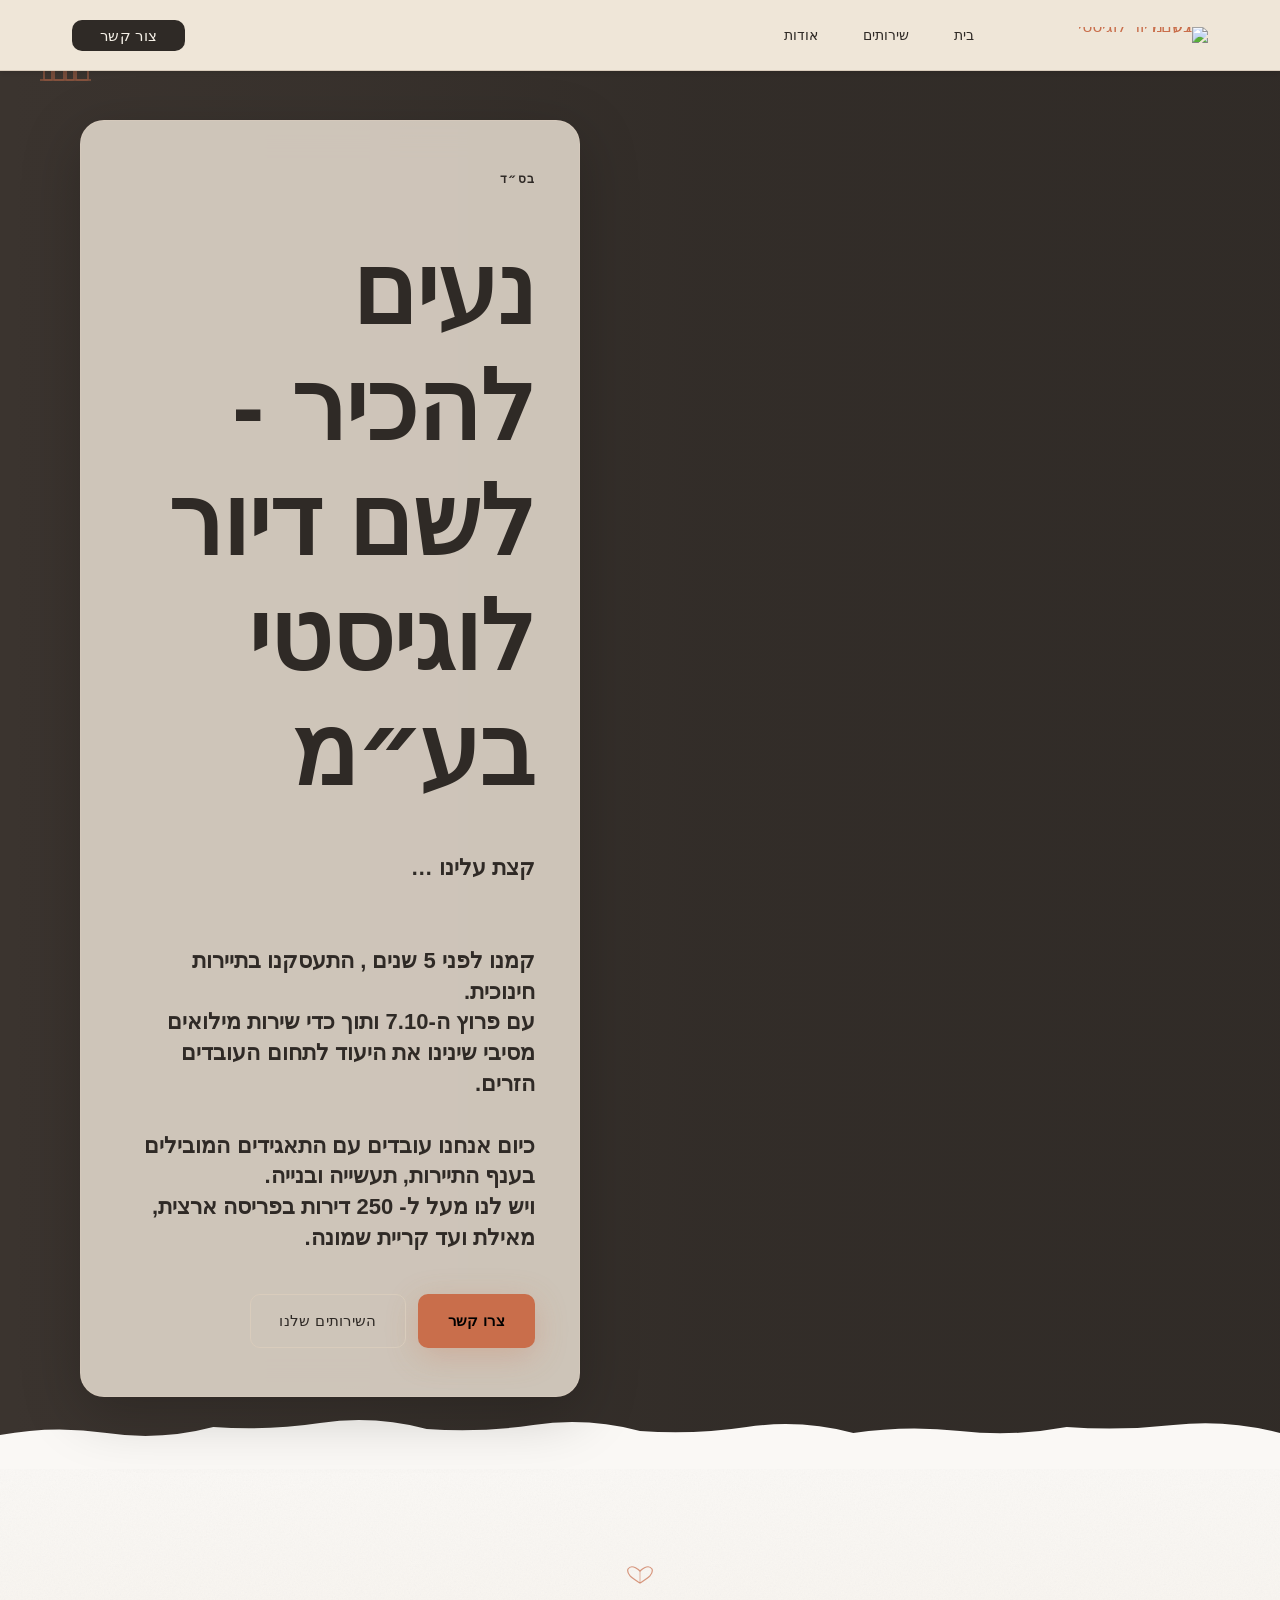
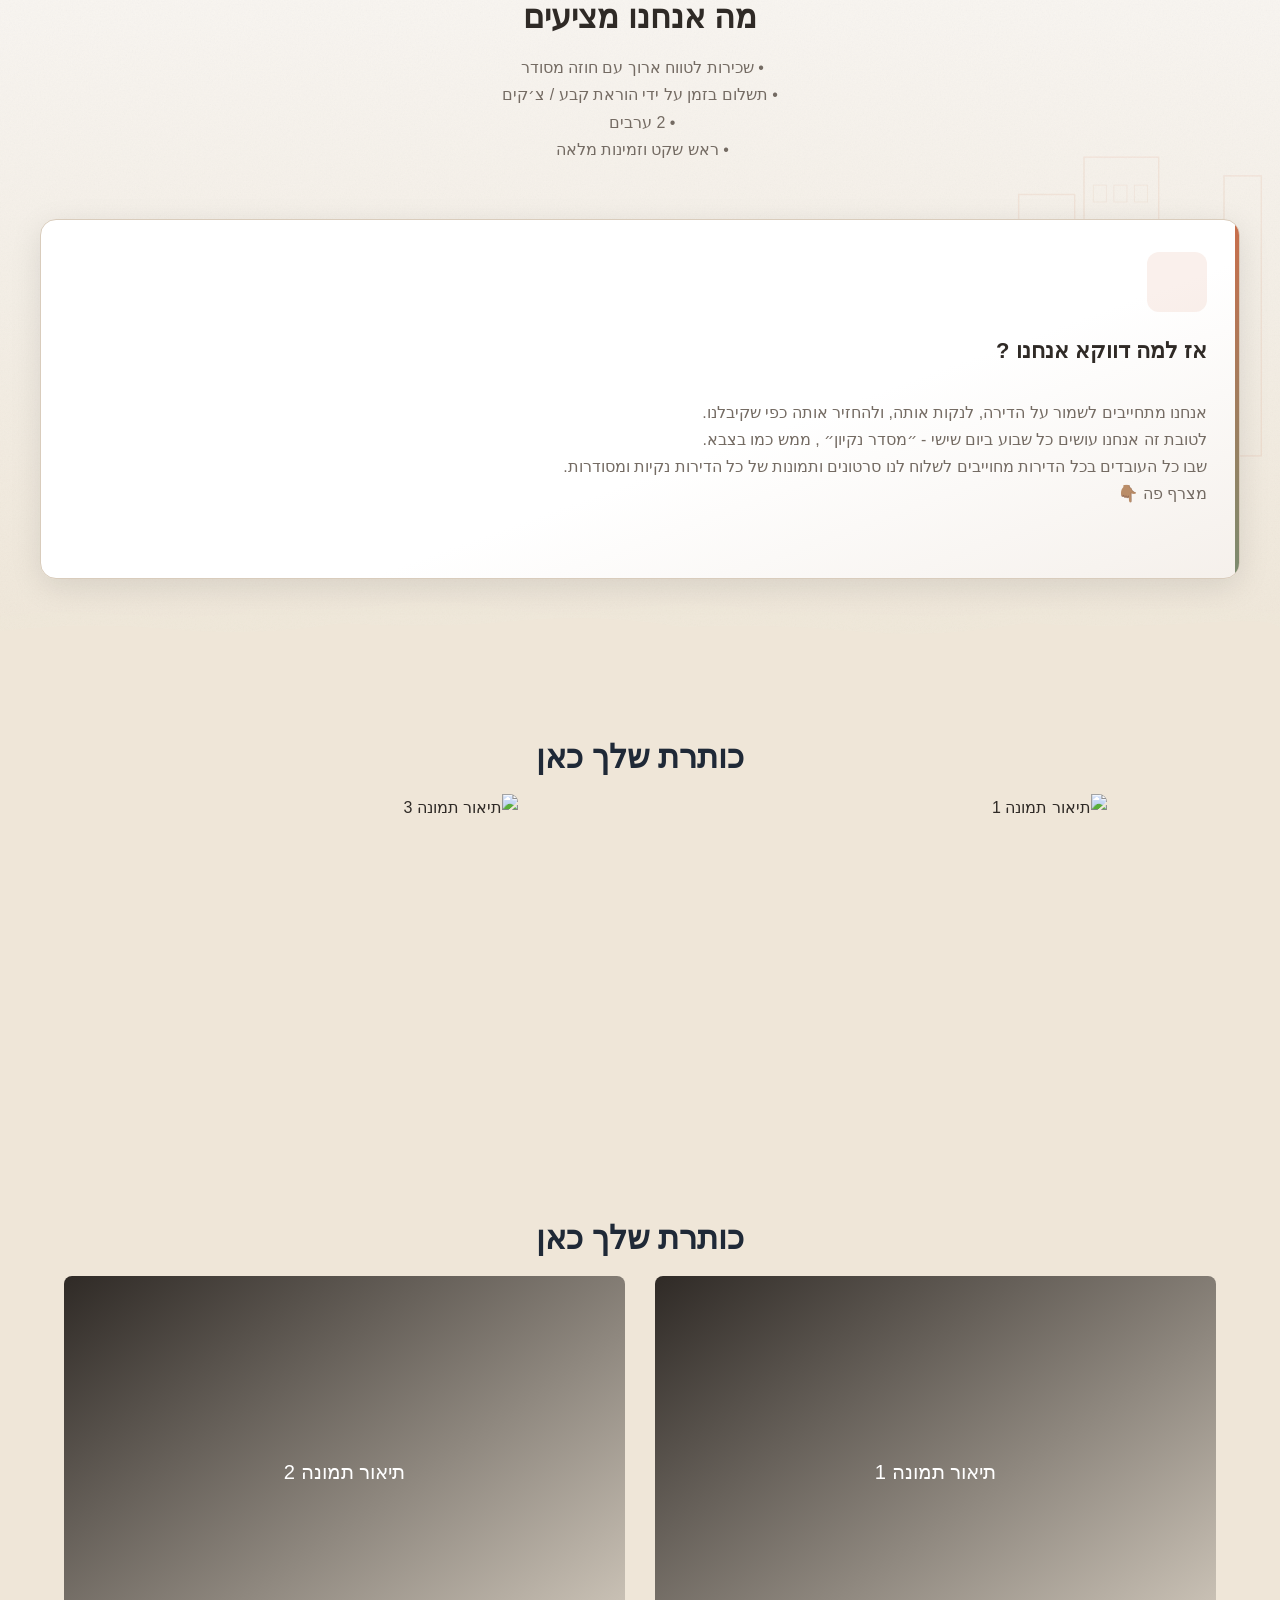
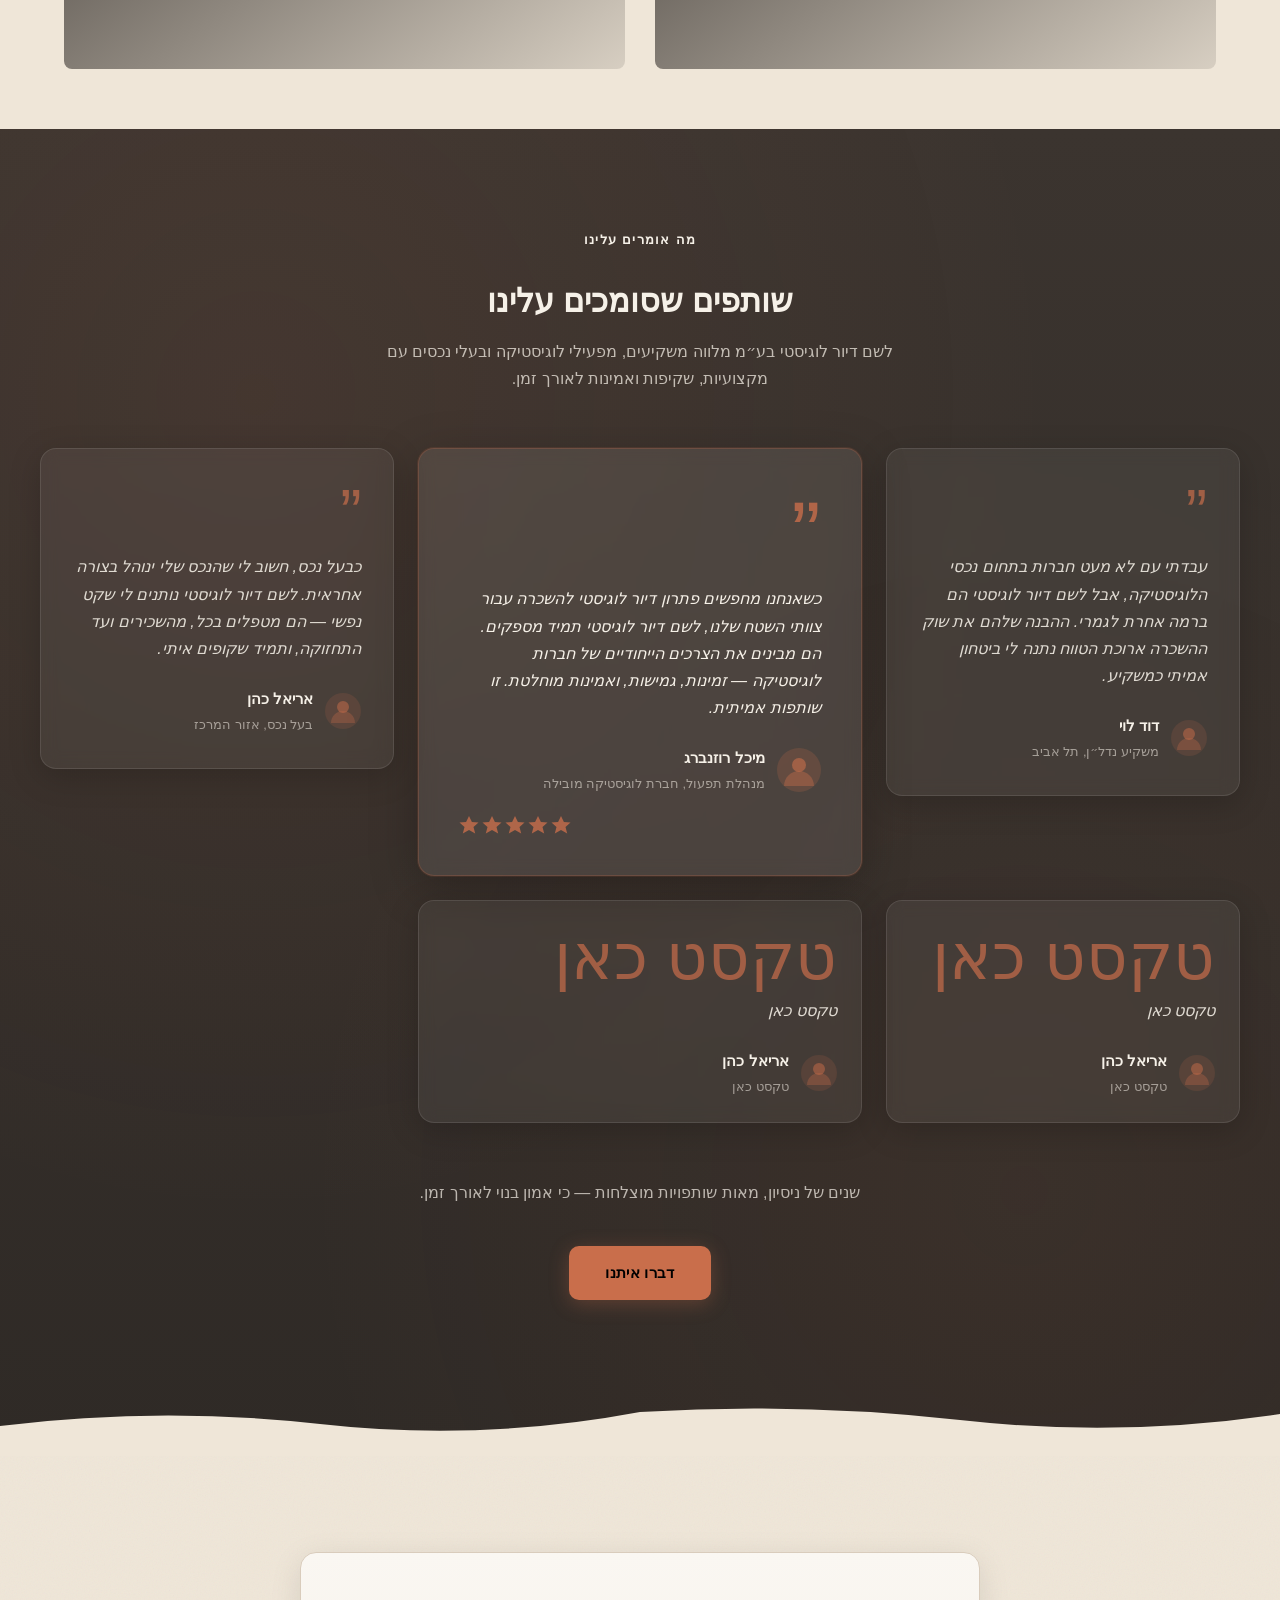
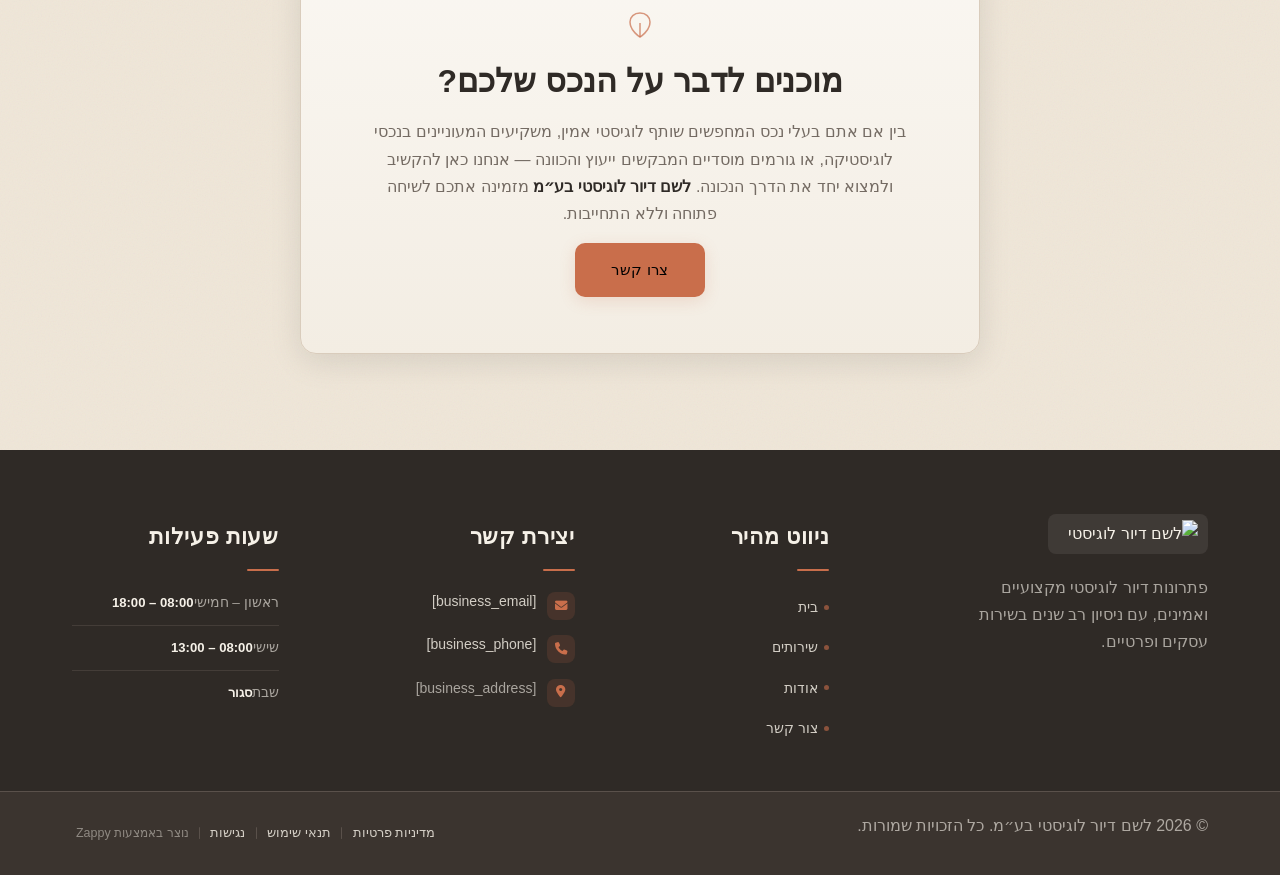
==== commit 7bd32b14: "Background sync: Progressive GitHub Sync" ====
--- a/index.html
+++ b/index.html
@@ -835,7 +835,7 @@
     <!-- Frosted Glass Card -->
     <div class="index-hero-card">
       <p><span class="index-hero-eyebrow" style="color: rgb(47, 42, 38) !important;">בס״ד&nbsp;</span>
-      </p><h1 class="index-hero-h1" style="">נעים להכיר - לשם דיור לוגיסטי בע״מ&nbsp;</h1>
+      </p><h1 class="index-hero-h1" >נעים להכיר - לשם דיור לוגיסטי בע״מ&nbsp;</h1>
       <h3 class="index-hero-subtitle" style="color: rgb(47, 42, 38) !important;">קצת עלינו …<br><br><br>קמנו לפני 5 שנים , התעסקנו בתיירות חינוכית.<br>עם פרוץ ה-7.10 ותוך כדי שירות מילואים מסיבי שינינו את היעוד לתחום העובדים הזרים.<br><br>כיום אנחנו עובדים עם התאגידים המובילים בענף התיירות, תעשייה ובנייה.&nbsp;<br>ויש לנו מעל ל- 250 דירות בפריסה ארצית, מאילת ועד קריית שמונה.&nbsp;<br></h3>
       <div class="index-hero-cta-row">
         <a href="/contact" class="index-hero-btn-primary" style="color: rgb(0, 0, 0) !important; outline: currentcolor;" data-element-type="button" data-element-id="btn-1778520622481-rteif7xvt" data-native-element="true">צרו קשר</a>
@@ -847,7 +847,7 @@
   <!-- Bottom Torn-Paper Divider -->
   <div class="index-hero-divider-wrapper">
     <svg data-no-icon-edit="true" aria-hidden="true" viewBox="0 0 1440 72" preserveAspectRatio="none" xmlns="http://www.w3.org/2000/svg">
-      <path d="M0,72 L0,38 Q60,28 120,36 T240,30 Q300,34 360,26 T480,32 Q540,36 600,28 T720,34 Q780,38 840,30 T960,36 Q1020,28 1080,34 T1200,30 Q1260,34 1320,28 T1440,36 L1440,72 Z" fill="var(--bg-light)"></path>
+      <path d="M0,72 L0,38 Q60,28 120,36 T240,30 Q300,34 360,26 T480,32 Q540,36 600,28 T720,34 Q780,38 840,30 T960,36 Q1020,28 1080,34 T1200,30 Q1260,34 1320,28 T1440,36 L1440,72 Z" fill="#FAF8F5"></path>
     </svg>
   </div>
 </section>
@@ -858,93 +858,7 @@
 
 
 
-<section id="layout-1778522042616-dup-1778522050118" class="layout-section" data-zappy-component="true" style="width: 100%; padding: 60px 0; direction: rtl;" data-component-id="video-grid-4">
-  <div class="container" style="max-width: 1200px; margin: 0 auto; padding: 0 1.5rem;">
-  <h2 style="font-size: 32px; font-weight: 700; color: #1F2937; margin-bottom: 40px; text-align: center; font-family: system-ui, -apple-system, sans-serif;">כותרת שלך כאן</h2>
-  <div class="four-video-grid" style="display: grid; grid-template-columns: repeat(auto-fit, minmax(250px, 1fr)); gap: 20px;">
-    <div class="zappy-inserted-element" id="zappy-element-1778522042616-gen29x8db-dup-1778522050118-0" data-element-id="zappy-element-1778522042616-gen29x8db" data-element-type="video" data-zappy-newly-inserted="true" style="margin-top: 20px; margin-bottom: 20px; display: flex; justify-content: center;">
-      <div style="width: 100%; max-width: 300px; display: block; margin-left: auto; margin-right: auto;">
-        <div class="video-placeholder" style="position: relative; width: 100%; max-width: 300px; height: 0px; padding-bottom: 56.25%; background: #2F2A2608; border: 3px solid #2F2A26; border-radius: 16px; overflow: hidden; cursor: pointer;" data-element-type="video" data-element-id="zappy-element-1778522042616-gen29x8db" data-placeholder="video-placeholder" id="zappy-element-1778522042616-gen29x8db-inner-dup-1778522050118-1">
-          <div style="position: absolute; top: 0; left: 0; width: 100%; height: 100%; display: flex; align-items: center; justify-content: center; text-align: center;">
-            <svg style="width: 120px; height: 120px; display: block;" viewBox="0 0 270 265" fill="none" xmlns="http://www.w3.org/2000/svg">
-      <rect x="2" y="2" width="266" height="261" rx="40" stroke="#2F2A26" stroke-width="4"></rect>
-      <g clip-path="url(#clip0_201_1806)">
-        <path d="M102.5 91L112.5 82.5L123.5 81.5L175.5 119L182.5 131.5L178.5 142L125.5 180.5L116 183.5L109 181L102 172L102.5 91Z" fill="#FFE8F4"></path>
-        <path d="M177.228 117.668L127.264 81.483C121.838 77.496 114.723 76.929 108.729 79.9665C102.636 83.058 99 88.98 99 95.811V168.194C99 175.029 102.641 180.951 108.734 184.038C111.335 185.357 114.089 186.009 116.82 186.009C120.483 186.009 124.105 184.835 127.251 182.526L177.223 146.337L177.237 146.328C181.849 142.944 184.495 137.724 184.495 132C184.495 126.276 181.849 121.056 177.223 117.668H177.228ZM174.582 142.692L124.605 178.886C120.492 181.91 115.322 182.328 110.772 180.024C106.218 177.716 103.504 173.297 103.504 168.194V95.8065C103.504 90.708 106.223 86.289 110.772 83.976C112.703 82.995 114.736 82.5 116.82 82.5C119.587 82.5 122.283 83.4045 124.618 85.1235L174.587 121.308C178.029 123.833 180.005 127.73 180.005 132C180.005 136.271 178.034 140.163 174.587 142.692H174.582Z" fill="#2F2A26"></path>
-      </g>
-      <defs>
-        <clipPath id="clip0_201_1806-dup-1778522050118-2">
-          <rect width="108" height="108" fill="white" transform="translate(81 78)"></rect>
-        </clipPath>
-      </defs>
-    </svg>
-          </div>
-        </div>
-      </div>
-    </div>
-    <div class="zappy-inserted-element" id="zappy-element-1778522042616-24vynbbwl-dup-1778522050118-3" data-element-id="zappy-element-1778522042616-24vynbbwl" data-element-type="video" data-zappy-newly-inserted="true" style="margin-top: 20px; margin-bottom: 20px; display: flex; justify-content: center;">
-      <div style="width: 100%; max-width: 300px; display: block; margin-left: auto; margin-right: auto;">
-        <div class="video-placeholder" style="position: relative; width: 100%; max-width: 300px; height: 0px; padding-bottom: 56.25%; background: #2F2A2608; border: 3px solid #2F2A26; border-radius: 16px; overflow: hidden; cursor: pointer;" data-element-type="video" data-element-id="zappy-element-1778522042616-24vynbbwl" data-placeholder="video-placeholder" id="zappy-element-1778522042616-24vynbbwl-inner-dup-1778522050118-4">
-          <div style="position: absolute; top: 0; left: 0; width: 100%; height: 100%; display: flex; align-items: center; justify-content: center; text-align: center;">
-            <svg style="width: 120px; height: 120px; display: block;" viewBox="0 0 270 265" fill="none" xmlns="http://www.w3.org/2000/svg">
-      <rect x="2" y="2" width="266" height="261" rx="40" stroke="#2F2A26" stroke-width="4"></rect>
-      <g clip-path="url(#clip0_201_1806)">
-        <path d="M102.5 91L112.5 82.5L123.5 81.5L175.5 119L182.5 131.5L178.5 142L125.5 180.5L116 183.5L109 181L102 172L102.5 91Z" fill="#FFE8F4"></path>
-        <path d="M177.228 117.668L127.264 81.483C121.838 77.496 114.723 76.929 108.729 79.9665C102.636 83.058 99 88.98 99 95.811V168.194C99 175.029 102.641 180.951 108.734 184.038C111.335 185.357 114.089 186.009 116.82 186.009C120.483 186.009 124.105 184.835 127.251 182.526L177.223 146.337L177.237 146.328C181.849 142.944 184.495 137.724 184.495 132C184.495 126.276 181.849 121.056 177.223 117.668H177.228ZM174.582 142.692L124.605 178.886C120.492 181.91 115.322 182.328 110.772 180.024C106.218 177.716 103.504 173.297 103.504 168.194V95.8065C103.504 90.708 106.223 86.289 110.772 83.976C112.703 82.995 114.736 82.5 116.82 82.5C119.587 82.5 122.283 83.4045 124.618 85.1235L174.587 121.308C178.029 123.833 180.005 127.73 180.005 132C180.005 136.271 178.034 140.163 174.587 142.692H174.582Z" fill="#2F2A26"></path>
-      </g>
-      <defs>
-        <clipPath id="clip0_201_1806-dup-1778522050118-5">
-          <rect width="108" height="108" fill="white" transform="translate(81 78)"></rect>
-        </clipPath>
-      </defs>
-    </svg>
-          </div>
-        </div>
-      </div>
-    </div>
-    <div class="zappy-inserted-element" id="zappy-element-1778522042616-3pf9bur62-dup-1778522050118-6" data-element-id="zappy-element-1778522042616-3pf9bur62" data-element-type="video" data-zappy-newly-inserted="true" style="margin-top: 20px; margin-bottom: 20px; display: flex; justify-content: center;">
-      <div style="width: 100%; max-width: 300px; display: block; margin-left: auto; margin-right: auto;">
-        <div class="video-placeholder" style="position: relative; width: 100%; max-width: 300px; height: 0px; padding-bottom: 56.25%; background: #2F2A2608; border: 3px solid #2F2A26; border-radius: 16px; overflow: hidden; cursor: pointer;" data-element-type="video" data-element-id="zappy-element-1778522042616-3pf9bur62" data-placeholder="video-placeholder" id="zappy-element-1778522042616-3pf9bur62-inner-dup-1778522050118-7">
-          <div style="position: absolute; top: 0; left: 0; width: 100%; height: 100%; display: flex; align-items: center; justify-content: center; text-align: center;">
-            <svg style="width: 120px; height: 120px; display: block;" viewBox="0 0 270 265" fill="none" xmlns="http://www.w3.org/2000/svg">
-      <rect x="2" y="2" width="266" height="261" rx="40" stroke="#2F2A26" stroke-width="4"></rect>
-      <g clip-path="url(#clip0_201_1806)">
-        <path d="M102.5 91L112.5 82.5L123.5 81.5L175.5 119L182.5 131.5L178.5 142L125.5 180.5L116 183.5L109 181L102 172L102.5 91Z" fill="#FFE8F4"></path>
-        <path d="M177.228 117.668L127.264 81.483C121.838 77.496 114.723 76.929 108.729 79.9665C102.636 83.058 99 88.98 99 95.811V168.194C99 175.029 102.641 180.951 108.734 184.038C111.335 185.357 114.089 186.009 116.82 186.009C120.483 186.009 124.105 184.835 127.251 182.526L177.223 146.337L177.237 146.328C181.849 142.944 184.495 137.724 184.495 132C184.495 126.276 181.849 121.056 177.223 117.668H177.228ZM174.582 142.692L124.605 178.886C120.492 181.91 115.322 182.328 110.772 180.024C106.218 177.716 103.504 173.297 103.504 168.194V95.8065C103.504 90.708 106.223 86.289 110.772 83.976C112.703 82.995 114.736 82.5 116.82 82.5C119.587 82.5 122.283 83.4045 124.618 85.1235L174.587 121.308C178.029 123.833 180.005 127.73 180.005 132C180.005 136.271 178.034 140.163 174.587 142.692H174.582Z" fill="#2F2A26"></path>
-      </g>
-      <defs>
-        <clipPath id="clip0_201_1806-dup-1778522050118-8">
-          <rect width="108" height="108" fill="white" transform="translate(81 78)"></rect>
-        </clipPath>
-      </defs>
-    </svg>
-          </div>
-        </div>
-      </div>
-    </div>
-    <div class="zappy-inserted-element" id="zappy-element-1778522042616-xtmv7zr9s-dup-1778522050118-9" data-element-id="zappy-element-1778522042616-xtmv7zr9s" data-element-type="video" data-zappy-newly-inserted="true" style="margin-top: 20px; margin-bottom: 20px; display: flex; justify-content: center;">
-      <div style="width: 100%; max-width: 300px; display: block; margin-left: auto; margin-right: auto;">
-        <div class="video-placeholder" style="position: relative; width: 100%; max-width: 300px; height: 0px; padding-bottom: 56.25%; background: #2F2A2608; border: 3px solid #2F2A26; border-radius: 16px; overflow: hidden; cursor: pointer;" data-element-type="video" data-element-id="zappy-element-1778522042616-xtmv7zr9s" data-placeholder="video-placeholder" id="zappy-element-1778522042616-xtmv7zr9s-inner-dup-1778522050118-10">
-          <div style="position: absolute; top: 0; left: 0; width: 100%; height: 100%; display: flex; align-items: center; justify-content: center; text-align: center;">
-            <svg style="width: 120px; height: 120px; display: block;" viewBox="0 0 270 265" fill="none" xmlns="http://www.w3.org/2000/svg">
-      <rect x="2" y="2" width="266" height="261" rx="40" stroke="#2F2A26" stroke-width="4"></rect>
-      <g clip-path="url(#clip0_201_1806)">
-        <path d="M102.5 91L112.5 82.5L123.5 81.5L175.5 119L182.5 131.5L178.5 142L125.5 180.5L116 183.5L109 181L102 172L102.5 91Z" fill="#FFE8F4"></path>
-        <path d="M177.228 117.668L127.264 81.483C121.838 77.496 114.723 76.929 108.729 79.9665C102.636 83.058 99 88.98 99 95.811V168.194C99 175.029 102.641 180.951 108.734 184.038C111.335 185.357 114.089 186.009 116.82 186.009C120.483 186.009 124.105 184.835 127.251 182.526L177.223 146.337L177.237 146.328C181.849 142.944 184.495 137.724 184.495 132C184.495 126.276 181.849 121.056 177.223 117.668H177.228ZM174.582 142.692L124.605 178.886C120.492 181.91 115.322 182.328 110.772 180.024C106.218 177.716 103.504 173.297 103.504 168.194V95.8065C103.504 90.708 106.223 86.289 110.772 83.976C112.703 82.995 114.736 82.5 116.82 82.5C119.587 82.5 122.283 83.4045 124.618 85.1235L174.587 121.308C178.029 123.833 180.005 127.73 180.005 132C180.005 136.271 178.034 140.163 174.587 142.692H174.582Z" fill="#2F2A26"></path>
-      </g>
-      <defs>
-        <clipPath id="clip0_201_1806-dup-1778522050118-11">
-          <rect width="108" height="108" fill="white" transform="translate(81 78)"></rect>
-        </clipPath>
-      </defs>
-    </svg>
-          </div>
-        </div>
-      </div>
-    </div>
-  </div>
-  </div>
-</section>
+
 
 
 
@@ -983,7 +897,7 @@
         </svg>
       </div>
       <h2 class="index-services-section__heading">מה אנחנו מציעים</h2>
-      <p class="index-services-section__subtext" style="">• שכירות לטווח ארוך עם חוזה מסודר&nbsp;<br>• תשלום בזמן על ידי הוראת קבע / צ׳קים<br>• 2 ערבים&nbsp;<br>• ראש שקט וזמינות מלאה&nbsp;</p>
+      <p class="index-services-section__subtext" >• שכירות לטווח ארוך עם חוזה מסודר&nbsp;<br>• תשלום בזמן על ידי הוראת קבע / צ׳קים<br>• 2 ערבים&nbsp;<br>• ראש שקט וזמינות מלאה&nbsp;</p>
     </div>
 
     <!-- Asymmetric grid -->
@@ -991,8 +905,8 @@
         <div class="index-services-section__card-icon-wrap">
           <i class="fas fa-" data-element-type="icon" data-element-id="zappy-temp-icon-1778521137075-l4qzvmfnz" data-icon-type="fontawesome" style="font-size: 42px; color: rgb(201, 110, 75);"></i>
         </div>
-        <h3 class="index-services-section__card-title" style="">אז למה דווקא אנחנו ?&nbsp;</h3>
-        <p class="index-services-section__card-text" style="">אנחנו מתחייבים לשמור על הדירה, לנקות אותה, ולהחזיר אותה כפי שקיבלנו.&nbsp;<br>לטובת זה אנחנו עושים כל שבוע ביום שישי - ״מסדר נקיון״ , ממש כמו בצבא.&nbsp;<br>שבו כל העובדים בכל הדירות מחוייבים לשלוח לנו סרטונים ותמונות של כל הדירות נקיות ומסודרות.<br>מצרף פה 👇🏽</p>
+        <h3 class="index-services-section__card-title" >אז למה דווקא אנחנו ?&nbsp;</h3>
+        <p class="index-services-section__card-text" >אנחנו מתחייבים לשמור על הדירה, לנקות אותה, ולהחזיר אותה כפי שקיבלנו.&nbsp;<br>לטובת זה אנחנו עושים כל שבוע ביום שישי - ״מסדר נקיון״ , ממש כמו בצבא.&nbsp;<br>שבו כל העובדים בכל הדירות מחוייבים לשלוח לנו סרטונים ותמונות של כל הדירות נקיות ומסודרות.<br>מצרף פה 👇🏽</p>
         <div class="index-services-section__card-accent" aria-hidden="true"></div>
       </article>
   </div>
@@ -1013,11 +927,15 @@
   <div class="container" style="max-width: 1200px; margin: 0 auto; padding: 0 1.5rem;">
   <h2 style="font-size: 32px; font-weight: 700; color: #1F2937; margin-bottom: 40px; text-align: center; font-family: system-ui, -apple-system, sans-serif;">כותרת שלך כאן</h2>
   <div class="three-image-grid" style="--zappy-grid-cols: repeat(auto-fit, minmax(250px, 1fr)); display: grid; grid-template-columns: repeat(auto-fit, minmax(250px, 1fr)); gap: 25px;" data-zappy-explicit-columns="true">
-    <div data-zappy-zoom-wrapper="true" data-element-id="img-1778522378484-vy9tyrlq1" data-element-type="image" data-zappy-zoom-wrapper-width="345px" data-zappy-zoom-wrapper-height="296px" data-zappy-zoom-wrapper-width-mode="px" data-zappy-zoom-wrapper-align="center" style="position: relative !important; overflow: hidden !important; width: 345px !important; max-width: 100% !important; margin-left: auto !important; margin-right: auto !important; height: 296px !important; display: block !important;" data-zappy-zoom-clip="true" data-zappy-wrapper-margins-applied="true"><img data-placeholder="layout-image-1778522377796-wxqrfyqbc" data-context="תיאור תמונה 1" data-zappy-editable-image="true" src="/assets/image-1778522674436-z60aiv.webp?v=1778522676677" alt="תיאור תמונה 1" style="border-radius: 8px; object-position: 61% 44% !important; width: 100% !important; height: 100% !important; display: block !important; object-fit: cover !important; max-width: none !important; margin: 0px !important; position: absolute !important; left: 0% !important; top: 0% !important; max-height: none !important" class="layout-placeholder-image" data-element-type="image" data-element-id="img-1778522378484-vy9tyrlq1" data-zappy-object-position="61% 44%" data-zappy-zoom="1"></div>
-    <div data-zappy-zoom-wrapper="true" data-element-id="img-1778522378484-wcfpp8guu" data-element-type="image" data-zappy-zoom-wrapper-width="345px" data-zappy-zoom-wrapper-height="747px" data-zappy-zoom-wrapper-width-mode="px" data-zappy-zoom-wrapper-align="center" style="position: relative !important; overflow: hidden !important; width: 345px !important; max-width: 100% !important; margin-left: auto !important; margin-right: auto !important; height: 747px !important; display: block !important;" data-zappy-zoom-clip="true" data-zappy-wrapper-margins-applied="true"><img data-placeholder="layout-image-1778522377796-8s1wkvx9v" data-context="תיאור תמונה 2" data-zappy-editable-image="true" src="/assets/image-1778522894110-gx8l0a.webp?v=1778522896322" alt="תיאור תמונה 2" style="border-radius: 8px; object-position: 50% 50% !important; width: 100% !important; height: 100.039146% !important; display: block !important; object-fit: cover !important; max-width: none !important; margin: 0px !important; position: absolute !important; left: 0% !important; top: -0.019573% !important; max-height: none !important" class="layout-placeholder-image" data-element-type="image" data-element-id="img-1778522378484-wcfpp8guu" data-zappy-object-position="50% 50%" data-zappy-zoom="1" data-zappy-original-width="345" data-zappy-original-height="747"></div>
-    <div data-zappy-zoom-wrapper="true" data-element-id="img-1778522378484-t6kntm337" data-element-type="image" data-zappy-zoom-wrapper-width="345px" data-zappy-zoom-wrapper-height="296px" data-zappy-zoom-wrapper-width-mode="px" data-zappy-zoom-wrapper-align="center" style="position: relative !important; overflow: hidden !important; width: 345px !important; max-width: 100% !important; margin-left: auto !important; margin-right: auto !important; height: 296px !important; display: block !important;" data-zappy-zoom-clip="true" data-zappy-wrapper-margins-applied="true"><img data-placeholder="layout-image-1778522377796-6hjw7lfkh" data-context="תיאור תמונה 3" data-zappy-editable-image="true" src="/assets/image-1778522856812-bsma81.webp?v=1778522858943" alt="תיאור תמונה 3" style="border-radius: 8px; object-position: 50% 33% !important; width: 100% !important; height: 100% !important; display: block !important; object-fit: cover !important; max-width: none !important; margin: 0px !important; position: absolute !important; left: 0% !important; top: 0% !important; max-height: none !important" class="layout-placeholder-image" data-element-type="image" data-element-id="img-1778522378484-t6kntm337" data-zappy-object-position="50% 33%" data-zappy-zoom="1"></div>
+    <div data-zappy-zoom-wrapper="true" data-element-id="img-1778522378484-vy9tyrlq1" data-element-type="image" data-zappy-zoom-wrapper-width="345px" data-zappy-zoom-wrapper-height="296px" data-zappy-zoom-wrapper-width-mode="px" data-zappy-zoom-wrapper-align="center" style="position: relative !important; overflow: hidden !important; width: 345px !important; max-width: 100% !important; margin-left: auto !important; margin-right: auto !important; height: 296px !important; display: block !important; padding-bottom: 0px !important;" data-zappy-zoom-clip="true" data-zappy-wrapper-margins-applied="true" class="zappy-grid-item-media-only zappy-grid-item-no-stretch" data-grid-item-index="0" data-zappy-has-aspect-ratio="true"><img data-placeholder="layout-image-1778522377796-wxqrfyqbc" data-context="תיאור תמונה 1" src="/assets/image-1778522674436-z60aiv.webp?v=1778522676677" alt="תיאור תמונה 1" style="border-radius: 8px; object-position: 61% 44% !important; width: 100% !important; height: 100% !important; display: block !important; object-fit: cover !important; max-width: 100% !important; margin: 0px !important; position: absolute !important; left: 0px !important; top: 0px !important; max-height: none !important" class="layout-placeholder-image" data-element-type="image" data-element-id="img-1778522378484-vy9tyrlq1" data-zappy-object-position="61% 44%" data-zappy-zoom="1"></div>
+    
+    <div data-zappy-zoom-wrapper="true" data-element-id="img-1778522378484-t6kntm337" data-element-type="image" data-zappy-zoom-wrapper-width="345px" data-zappy-zoom-wrapper-height="296px" data-zappy-zoom-wrapper-width-mode="px" data-zappy-zoom-wrapper-align="center" style="position: relative !important; overflow: hidden !important; width: 345px !important; max-width: 100% !important; margin-left: auto !important; margin-right: auto !important; height: 296px !important; display: block !important; padding-bottom: 0px !important;" data-zappy-zoom-clip="true" data-zappy-wrapper-margins-applied="true" class="zappy-grid-item-media-only zappy-grid-item-no-stretch" data-grid-item-index="1" data-zappy-has-aspect-ratio="true"><img data-placeholder="layout-image-1778522377796-6hjw7lfkh" data-context="תיאור תמונה 3" src="/assets/image-1778522856812-bsma81.webp?v=1778522858943" alt="תיאור תמונה 3" style="border-radius: 8px; object-position: 50% 33% !important; width: 100% !important; height: 100% !important; display: block !important; object-fit: cover !important; max-width: 100% !important; margin: 0px !important; position: absolute !important; left: 0px !important; top: 0px !important; max-height: none !important" class="layout-placeholder-image" data-element-type="image" data-element-id="img-1778522378484-t6kntm337" data-zappy-object-position="50% 33%" data-zappy-zoom="1"></div>
   </div>
 </div></section>
+
+
+
+
 
 
 
@@ -1025,9 +943,9 @@
 <section id="layout-1778522361919" class="layout-section" data-zappy-component="true" style="width: 100%; padding: 60px 0; direction: rtl;" data-component-id="image-grid-2">
   <div class="container" style="max-width: 1200px; margin: 0 auto; padding: 0 1.5rem;">
   <h2 style="font-size: 32px; font-weight: 700; color: #1F2937; margin-bottom: 40px; text-align: center; font-family: system-ui, -apple-system, sans-serif;">כותרת שלך כאן</h2>
-  <div class="two-image-grid" style="display: grid; grid-template-columns: repeat(auto-fit, minmax(300px, 1fr)); gap: 30px;">
-    <img data-placeholder="layout-image-1778522361919-huqje0ps2" data-context="תיאור תמונה 1" data-zappy-editable-image="true" src="data:image/svg+xml,%3Csvg xmlns='http://www.w3.org/2000/svg' width='500' height='350'%3E%3Cdefs%3E%3ClinearGradient id='grad' x1='0%25' y1='0%25' x2='100%25' y2='100%25'%3E%3Cstop offset='0%25' style='stop-color:%232F2A26;stop-opacity:1' /%3E%3Cstop offset='100%25' style='stop-color:%232F2A2620;stop-opacity:1' /%3E%3C/linearGradient%3E%3C/defs%3E%3Crect width='100%25' height='100%25' fill='url(%23grad)'/%3E%3Ctext x='50%25' y='50%25' font-family='Arial, sans-serif' font-size='18' fill='white' text-anchor='middle' dy='.3em' font-weight='500'%3E%D7%AA%D7%99%D7%90%D7%95%D7%A8%20%D7%AA%D7%9E%D7%95%D7%A0%D7%94%201%3C/text%3E%3C/svg%3E" alt="תיאור תמונה 1" style="width: 100%; height: auto; display: block; border-radius: 8px; object-fit: cover;" class="layout-placeholder-image">
-    <img data-placeholder="layout-image-1778522361919-1mo6ifh9t" data-context="תיאור תמונה 2" data-zappy-editable-image="true" src="data:image/svg+xml,%3Csvg xmlns='http://www.w3.org/2000/svg' width='500' height='350'%3E%3Cdefs%3E%3ClinearGradient id='grad' x1='0%25' y1='0%25' x2='100%25' y2='100%25'%3E%3Cstop offset='0%25' style='stop-color:%232F2A26;stop-opacity:1' /%3E%3Cstop offset='100%25' style='stop-color:%232F2A2620;stop-opacity:1' /%3E%3C/linearGradient%3E%3C/defs%3E%3Crect width='100%25' height='100%25' fill='url(%23grad)'/%3E%3Ctext x='50%25' y='50%25' font-family='Arial, sans-serif' font-size='18' fill='white' text-anchor='middle' dy='.3em' font-weight='500'%3E%D7%AA%D7%99%D7%90%D7%95%D7%A8%20%D7%AA%D7%9E%D7%95%D7%A0%D7%94%202%3C/text%3E%3C/svg%3E" alt="תיאור תמונה 2" style="width: 100%; height: auto; display: block; border-radius: 8px; object-fit: cover;" class="layout-placeholder-image">
+  <div class="two-image-grid" style="--zappy-grid-cols: repeat(auto-fit, minmax(300px, 1fr)); display: grid; grid-template-columns: repeat(auto-fit, minmax(300px, 1fr)); gap: 30px;" data-zappy-explicit-columns="true">
+    <img data-placeholder="layout-image-1778522361919-huqje0ps2" data-context="תיאור תמונה 1" src="data:image/svg+xml,%3Csvg xmlns='http://www.w3.org/2000/svg' width='500' height='350'%3E%3Cdefs%3E%3ClinearGradient id='grad' x1='0%25' y1='0%25' x2='100%25' y2='100%25'%3E%3Cstop offset='0%25' style='stop-color:%232F2A26;stop-opacity:1' /%3E%3Cstop offset='100%25' style='stop-color:%232F2A2620;stop-opacity:1' /%3E%3C/linearGradient%3E%3C/defs%3E%3Crect width='100%25' height='100%25' fill='url(%23grad)'/%3E%3Ctext x='50%25' y='50%25' font-family='Arial, sans-serif' font-size='18' fill='white' text-anchor='middle' dy='.3em' font-weight='500'%3E%D7%AA%D7%99%D7%90%D7%95%D7%A8%20%D7%AA%D7%9E%D7%95%D7%A0%D7%94%201%3C/text%3E%3C/svg%3E" alt="תיאור תמונה 1" style="width: 100%; height: auto; display: block; border-radius: 8px; object-fit: cover;" class="layout-placeholder-image">
+    <img data-placeholder="layout-image-1778522361919-1mo6ifh9t" data-context="תיאור תמונה 2" src="data:image/svg+xml,%3Csvg xmlns='http://www.w3.org/2000/svg' width='500' height='350'%3E%3Cdefs%3E%3ClinearGradient id='grad' x1='0%25' y1='0%25' x2='100%25' y2='100%25'%3E%3Cstop offset='0%25' style='stop-color:%232F2A26;stop-opacity:1' /%3E%3Cstop offset='100%25' style='stop-color:%232F2A2620;stop-opacity:1' /%3E%3C/linearGradient%3E%3C/defs%3E%3Crect width='100%25' height='100%25' fill='url(%23grad)'/%3E%3Ctext x='50%25' y='50%25' font-family='Arial, sans-serif' font-size='18' fill='white' text-anchor='middle' dy='.3em' font-weight='500'%3E%D7%AA%D7%99%D7%90%D7%95%D7%A8%20%D7%AA%D7%9E%D7%95%D7%A0%D7%94%202%3C/text%3E%3C/svg%3E" alt="תיאור תמונה 2" style="width: 100%; height: auto; display: block; border-radius: 8px; object-fit: cover;" class="layout-placeholder-image">
   </div>
 </div></section>
 
@@ -1131,9 +1049,9 @@
           </div>
         </footer>
       </article><article class="index-testimonials-card index-testimonials-card--side" style="background-color: rgba(255, 255, 255, 0.06) !important; padding: 24px !important; box-sizing: border-box; grid-column-start: auto !important; grid-column-end: auto !important; grid-row-start: auto !important; grid-row-end: auto !important;" data-grid-item-index="3">
-        <div class="index-testimonials-quote-mark" aria-hidden="true" style="cursor: text;">טקסט כאן</div>
+        <div class="index-testimonials-quote-mark" aria-hidden="true" >טקסט כאן</div>
         <blockquote class="index-testimonials-quote">
-          <p style="cursor: text;">טקסט כאן</p>
+          <p >טקסט כאן</p>
         </blockquote>
         <footer class="index-testimonials-author">
           <div class="index-testimonials-author-avatar" aria-hidden="true">
@@ -1143,15 +1061,15 @@
               <path d="M6 30c0-6.627 5.373-12 12-12s12 5.373 12 12" fill="rgba(201,110,75,0.3)"></path>
             </svg>
           </div>
-          <div class="index-testimonials-author-info" style="cursor: text;">
+          <div class="index-testimonials-author-info" >
             <strong class="index-testimonials-author-name">אריאל כהן</strong>
-            <span class="index-testimonials-author-role" style="cursor: text;">טקסט כאן</span>
+            <span class="index-testimonials-author-role" >טקסט כאן</span>
           </div>
         </footer>
       </article><article class="index-testimonials-card index-testimonials-card--side" style="background-color: rgba(255, 255, 255, 0.06) !important; padding: 24px !important; box-sizing: border-box; grid-column-start: auto !important; grid-column-end: auto !important; grid-row-start: auto !important; grid-row-end: auto !important;" data-grid-item-index="4">
-        <div class="index-testimonials-quote-mark" aria-hidden="true" style="cursor: text;">טקסט כאן</div>
+        <div class="index-testimonials-quote-mark" aria-hidden="true" >טקסט כאן</div>
         <blockquote class="index-testimonials-quote">
-          <p style="cursor: text;">טקסט כאן</p>
+          <p >טקסט כאן</p>
         </blockquote>
         <footer class="index-testimonials-author">
           <div class="index-testimonials-author-avatar" aria-hidden="true">
@@ -1161,9 +1079,9 @@
               <path d="M6 30c0-6.627 5.373-12 12-12s12 5.373 12 12" fill="rgba(201,110,75,0.3)"></path>
             </svg>
           </div>
-          <div class="index-testimonials-author-info" style="cursor: text;">
+          <div class="index-testimonials-author-info" >
             <strong class="index-testimonials-author-name">אריאל כהן</strong>
-            <span class="index-testimonials-author-role" style="cursor: text;">טקסט כאן</span>
+            <span class="index-testimonials-author-role" >טקסט כאן</span>
           </div>
         </footer>
       </article>
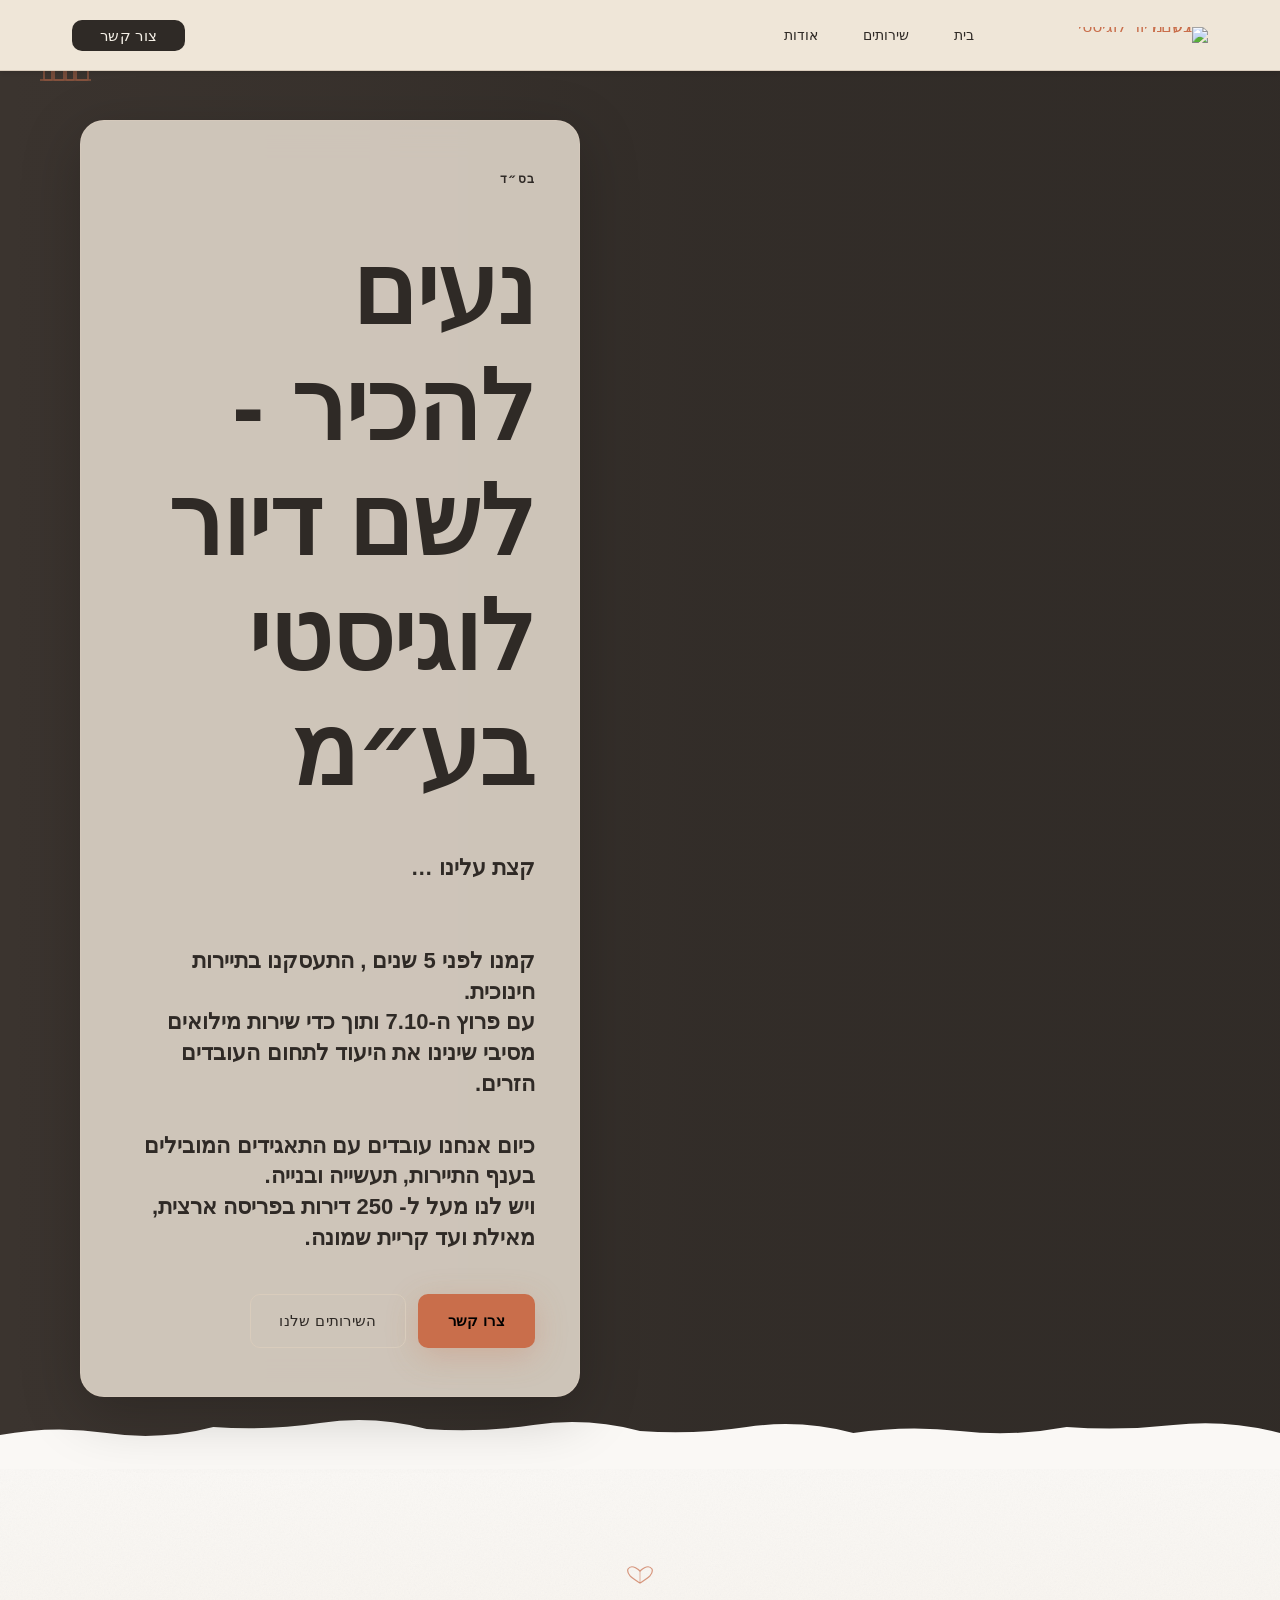
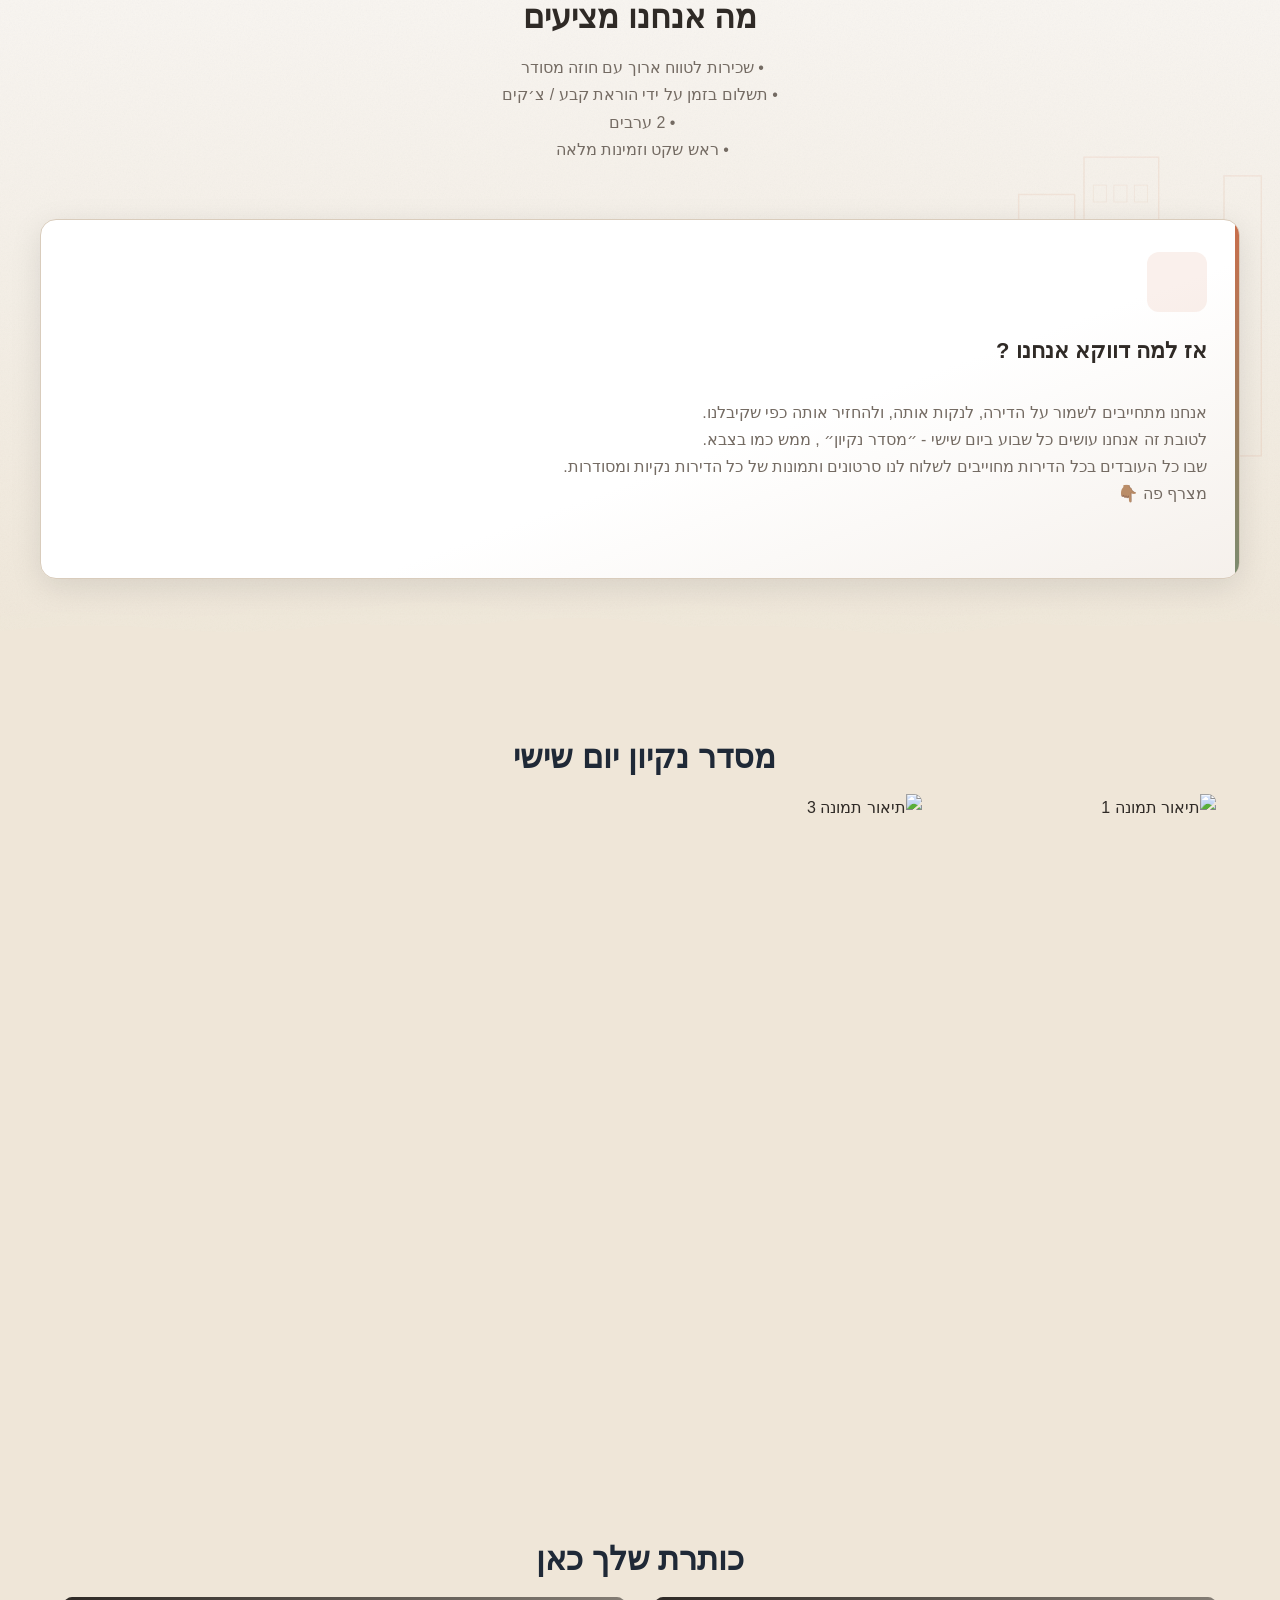
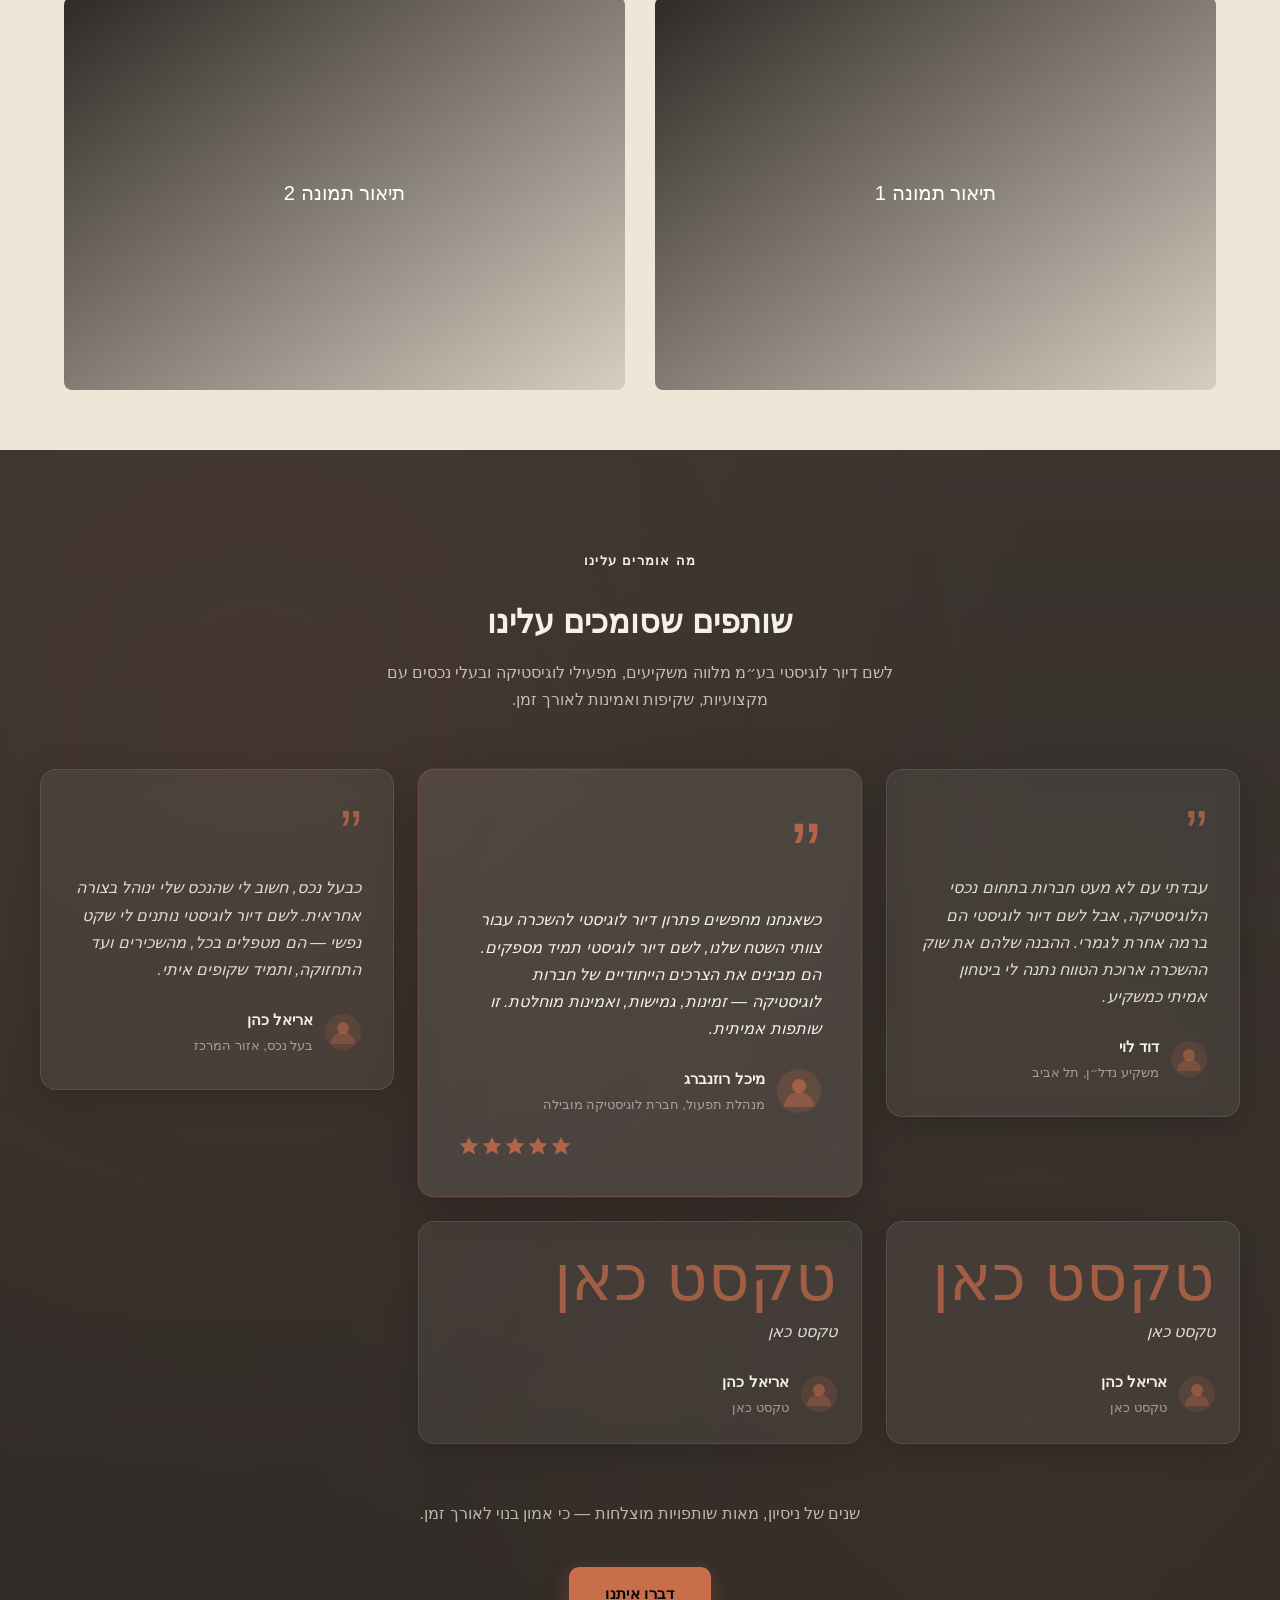
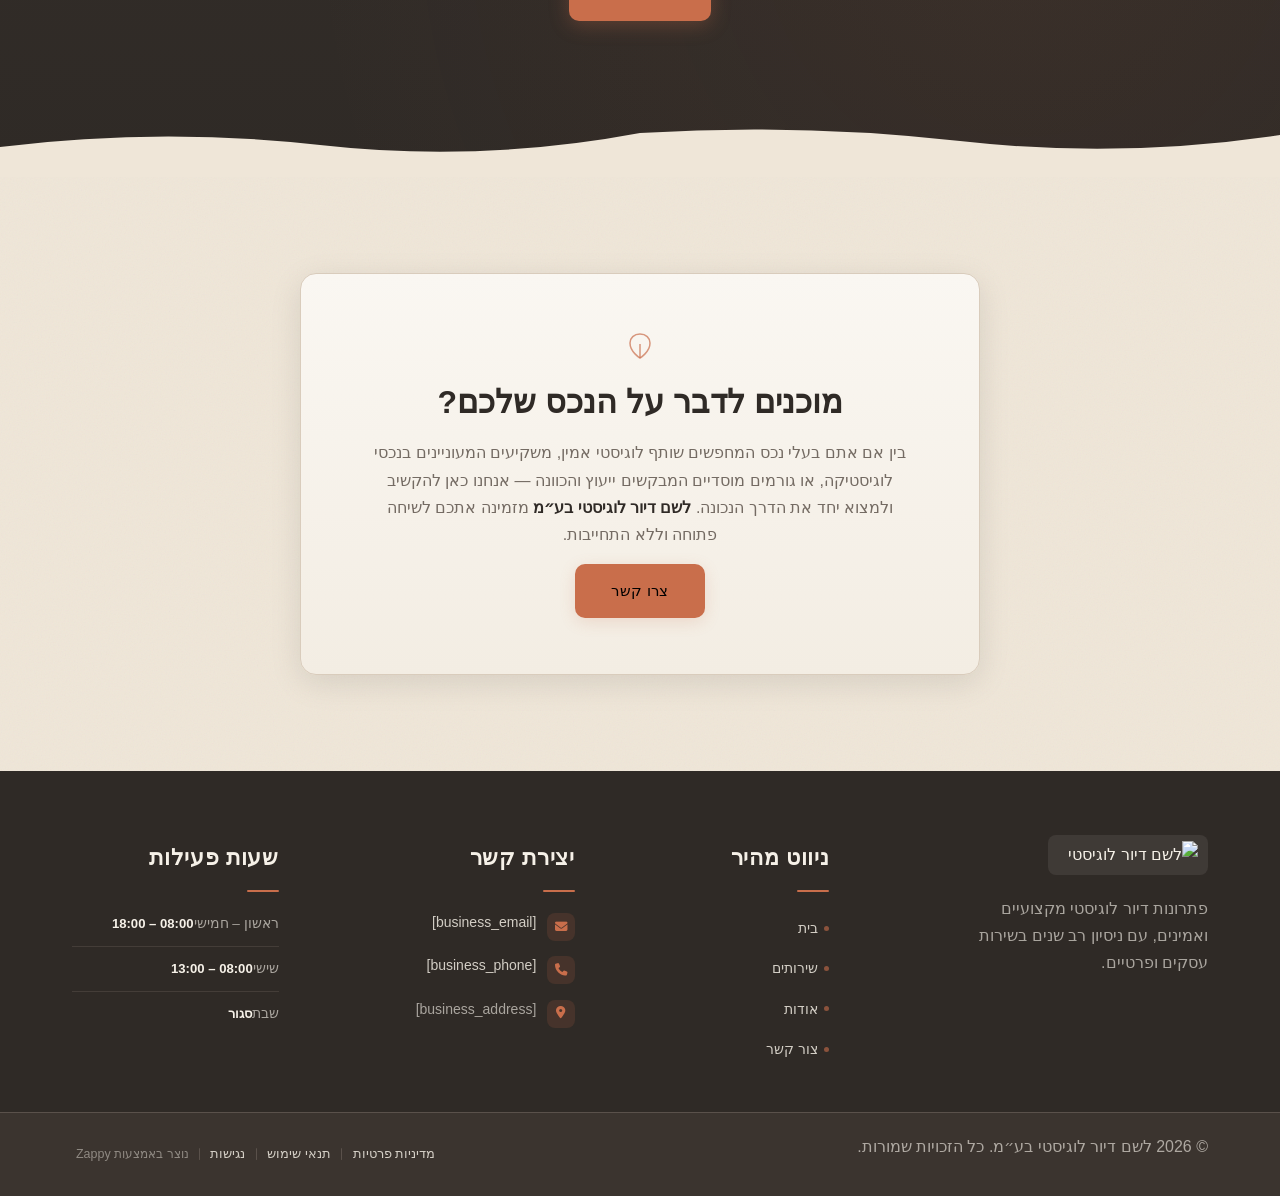
==== commit effaed51: "Background sync: Progressive GitHub Sync" ====
--- a/index.html
+++ b/index.html
@@ -925,11 +925,11 @@
 
 <section id="layout-1778522377796" class="layout-section" data-zappy-component="true" style="width: 100%; padding: 60px 0px; direction: rtl;" data-component-id="image-grid-3">
   <div class="container" style="max-width: 1200px; margin: 0 auto; padding: 0 1.5rem;">
-  <h2 style="font-size: 32px; font-weight: 700; color: #1F2937; margin-bottom: 40px; text-align: center; font-family: system-ui, -apple-system, sans-serif;">כותרת שלך כאן</h2>
+  <h2 style="font-size: 32px; font-weight: 700; color: rgb(31, 41, 55); margin-bottom: 40px; text-align: center; font-family: system-ui, -apple-system, sans-serif;">מסדר נקיון יום שישי&nbsp;</h2>
   <div class="three-image-grid" style="--zappy-grid-cols: repeat(auto-fit, minmax(250px, 1fr)); display: grid; grid-template-columns: repeat(auto-fit, minmax(250px, 1fr)); gap: 25px;" data-zappy-explicit-columns="true">
     <div data-zappy-zoom-wrapper="true" data-element-id="img-1778522378484-vy9tyrlq1" data-element-type="image" data-zappy-zoom-wrapper-width="345px" data-zappy-zoom-wrapper-height="296px" data-zappy-zoom-wrapper-width-mode="px" data-zappy-zoom-wrapper-align="center" style="position: relative !important; overflow: hidden !important; width: 345px !important; max-width: 100% !important; margin-left: auto !important; margin-right: auto !important; height: 296px !important; display: block !important; padding-bottom: 0px !important;" data-zappy-zoom-clip="true" data-zappy-wrapper-margins-applied="true" class="zappy-grid-item-media-only zappy-grid-item-no-stretch" data-grid-item-index="0" data-zappy-has-aspect-ratio="true"><img data-placeholder="layout-image-1778522377796-wxqrfyqbc" data-context="תיאור תמונה 1" src="/assets/image-1778522674436-z60aiv.webp?v=1778522676677" alt="תיאור תמונה 1" style="border-radius: 8px; object-position: 61% 44% !important; width: 100% !important; height: 100% !important; display: block !important; object-fit: cover !important; max-width: 100% !important; margin: 0px !important; position: absolute !important; left: 0px !important; top: 0px !important; max-height: none !important" class="layout-placeholder-image" data-element-type="image" data-element-id="img-1778522378484-vy9tyrlq1" data-zappy-object-position="61% 44%" data-zappy-zoom="1"></div>
     
-    <div data-zappy-zoom-wrapper="true" data-element-id="img-1778522378484-t6kntm337" data-element-type="image" data-zappy-zoom-wrapper-width="345px" data-zappy-zoom-wrapper-height="296px" data-zappy-zoom-wrapper-width-mode="px" data-zappy-zoom-wrapper-align="center" style="position: relative !important; overflow: hidden !important; width: 345px !important; max-width: 100% !important; margin-left: auto !important; margin-right: auto !important; height: 296px !important; display: block !important; padding-bottom: 0px !important;" data-zappy-zoom-clip="true" data-zappy-wrapper-margins-applied="true" class="zappy-grid-item-media-only zappy-grid-item-no-stretch" data-grid-item-index="1" data-zappy-has-aspect-ratio="true"><img data-placeholder="layout-image-1778522377796-6hjw7lfkh" data-context="תיאור תמונה 3" src="/assets/image-1778522856812-bsma81.webp?v=1778522858943" alt="תיאור תמונה 3" style="border-radius: 8px; object-position: 50% 33% !important; width: 100% !important; height: 100% !important; display: block !important; object-fit: cover !important; max-width: 100% !important; margin: 0px !important; position: absolute !important; left: 0px !important; top: 0px !important; max-height: none !important" class="layout-placeholder-image" data-element-type="image" data-element-id="img-1778522378484-t6kntm337" data-zappy-object-position="50% 33%" data-zappy-zoom="1"></div>
+    <div data-zappy-zoom-wrapper="true" data-element-id="img-1778522378484-t6kntm337" data-element-type="image" data-zappy-zoom-wrapper-width="345px" data-zappy-zoom-wrapper-height="296px" data-zappy-zoom-wrapper-width-mode="px" data-zappy-zoom-wrapper-align="center" style="position: relative !important; overflow: hidden !important; width: 345px !important; max-width: 100% !important; margin-left: auto !important; margin-right: auto !important; height: 296px !important; display: block !important; padding-bottom: 0px !important;" data-zappy-zoom-clip="true" data-zappy-wrapper-margins-applied="true" class="zappy-grid-item-media-only zappy-grid-item-no-stretch" data-grid-item-index="1" data-zappy-has-aspect-ratio="true"><img data-placeholder="layout-image-1778522377796-6hjw7lfkh" data-context="תיאור תמונה 3" src="/assets/image-1778522856812-bsma81.webp?v=1778522858943" alt="תיאור תמונה 3" style="border-radius: 8px; object-position: 50% 33% !important; width: 100% !important; height: 100% !important; display: block !important; object-fit: cover !important; max-width: 100% !important; margin: 0px !important; position: absolute !important; left: 0px !important; top: 0px !important; max-height: none !important" class="layout-placeholder-image" data-element-type="image" data-element-id="img-1778522378484-t6kntm337" data-zappy-object-position="50% 33%" data-zappy-zoom="1"></div><div data-zappy-zoom-wrapper="true" data-element-id="img-1778522378484-t6kntm337-add-1778523063543-mk02o5" data-element-type="image" data-zappy-zoom-wrapper-width="345px" data-zappy-zoom-wrapper-height="296px" data-zappy-zoom-wrapper-width-mode="px" data-zappy-zoom-wrapper-align="center" style="background-color: rgba(0, 0, 0, 0) !important; grid-column-start: auto !important; grid-column-end: auto !important; grid-row-start: auto !important; grid-row-end: auto !important; width: 345px !important; height: 296px !important; margin-left: auto !important; margin-right: auto !important; overflow: hidden !important;" data-zappy-zoom-clip="true" data-zappy-wrapper-margins-applied="true" class="zappy-grid-item-media-only" data-zappy-has-aspect-ratio="true" data-grid-item-index="2"><img data-placeholder="image-placeholder" data-context="תיאור תמונה 3" src="[data-uri]" alt="Image placeholder" style="border-radius: 8px; object-position: 50% 33% !important; width: 100% !important; height: 100% !important; display: block !important; object-fit: cover !important; max-width: 100% !important; margin: 0px !important; position: absolute !important; left: 0px !important; top: 0px !important; max-height: none !important; cursor: pointer" class="layout-placeholder-image" data-element-type="image" data-element-id="new-grid-img-1778523063544-0-y1wxygszz" data-zappy-object-position="50% 33%" data-zappy-zoom="1" id="new-grid-img-1778523063544-0-y1wxygszz" data-ai-slot="grid-item-image" data-zappy-base64-stripped="true"></div><div data-zappy-zoom-wrapper="true" data-element-id="img-1778522378484-t6kntm337-add-1778523063543-mk02o5-add-1778523065571-hjk73n" data-element-type="image" data-zappy-zoom-wrapper-width="345px" data-zappy-zoom-wrapper-height="296px" data-zappy-zoom-wrapper-width-mode="px" data-zappy-zoom-wrapper-align="center" style="background-color: rgba(0, 0, 0, 0) !important; grid-column-start: auto !important; grid-column-end: auto !important; grid-row-start: auto !important; grid-row-end: auto !important; width: 345px !important; height: 296px !important; margin-left: auto !important; margin-right: auto !important; overflow: hidden !important;" data-zappy-zoom-clip="true" data-zappy-wrapper-margins-applied="true" class="zappy-grid-item-media-only" data-zappy-has-aspect-ratio="true" data-grid-item-index="3"><img data-placeholder="image-placeholder" data-context="תיאור תמונה 3" src="[data-uri]" alt="Image placeholder" style="border-radius: 8px; object-position: 50% 33% !important; width: 100% !important; height: 100% !important; display: block !important; object-fit: cover !important; max-width: 100% !important; margin: 0px !important; position: absolute !important; left: 0px !important; top: 0px !important; max-height: none !important; cursor: pointer" class="layout-placeholder-image" data-element-type="image" data-element-id="new-grid-img-1778523065571-0-k6sjm8yak" data-zappy-object-position="50% 33%" data-zappy-zoom="1" id="new-grid-img-1778523065571-0-k6sjm8yak" data-ai-slot="grid-item-image" data-zappy-base64-stripped="true"></div><div data-zappy-zoom-wrapper="true" data-element-id="img-1778522378484-t6kntm337-add-1778523063543-mk02o5-add-1778523065571-hjk73n-add-1778523066818-l1kg85" data-element-type="image" data-zappy-zoom-wrapper-width="345px" data-zappy-zoom-wrapper-height="296px" data-zappy-zoom-wrapper-width-mode="px" data-zappy-zoom-wrapper-align="center" style="background-color: rgba(0, 0, 0, 0) !important; grid-column-start: auto !important; grid-column-end: auto !important; grid-row-start: auto !important; grid-row-end: auto !important; width: 345px !important; height: 296px !important; margin-left: auto !important; margin-right: auto !important; overflow: hidden !important;" data-zappy-zoom-clip="true" data-zappy-wrapper-margins-applied="true" class="zappy-grid-item-media-only" data-zappy-has-aspect-ratio="true" data-grid-item-index="4"><img data-placeholder="image-placeholder" data-context="תיאור תמונה 3" src="[data-uri]" alt="Image placeholder" style="border-radius: 8px; object-position: 50% 33% !important; width: 100% !important; height: 100% !important; display: block !important; object-fit: cover !important; max-width: 100% !important; margin: 0px !important; position: absolute !important; left: 0px !important; top: 0px !important; max-height: none !important; cursor: pointer" class="layout-placeholder-image" data-element-type="image" data-element-id="new-grid-img-1778523066818-0-3ufn3aplp" data-zappy-object-position="50% 33%" data-zappy-zoom="1" id="new-grid-img-1778523066818-0-3ufn3aplp" data-ai-slot="grid-item-image" data-zappy-base64-stripped="true"></div><div data-zappy-zoom-wrapper="true" data-element-id="img-1778522378484-t6kntm337-add-1778523063543-mk02o5-add-1778523065571-hjk73n-add-1778523066818-l1kg85-add-1778523067726-g3ewwa" data-element-type="image" data-zappy-zoom-wrapper-width="345px" data-zappy-zoom-wrapper-height="296px" data-zappy-zoom-wrapper-width-mode="px" data-zappy-zoom-wrapper-align="center" style="background-color: rgba(0, 0, 0, 0) !important; grid-column-start: auto !important; grid-column-end: auto !important; grid-row-start: auto !important; grid-row-end: auto !important; width: 345px !important; height: 296px !important; margin-left: auto !important; margin-right: auto !important; overflow: hidden !important;" data-zappy-zoom-clip="true" data-zappy-wrapper-margins-applied="true" class="zappy-grid-item-media-only" data-zappy-has-aspect-ratio="true" data-grid-item-index="5"><img data-placeholder="image-placeholder" data-context="תיאור תמונה 3" src="[data-uri]" alt="Image placeholder" style="border-radius: 8px; object-position: 50% 33% !important; width: 100% !important; height: 100% !important; display: block !important; object-fit: cover !important; max-width: 100% !important; margin: 0px !important; position: absolute !important; left: 0px !important; top: 0px !important; max-height: none !important; cursor: pointer" class="layout-placeholder-image" data-element-type="image" data-element-id="new-grid-img-1778523067726-0-dblf78fha" data-zappy-object-position="50% 33%" data-zappy-zoom="1" id="new-grid-img-1778523067726-0-dblf78fha" data-ai-slot="grid-item-image" data-zappy-base64-stripped="true"></div>
   </div>
 </div></section>
 
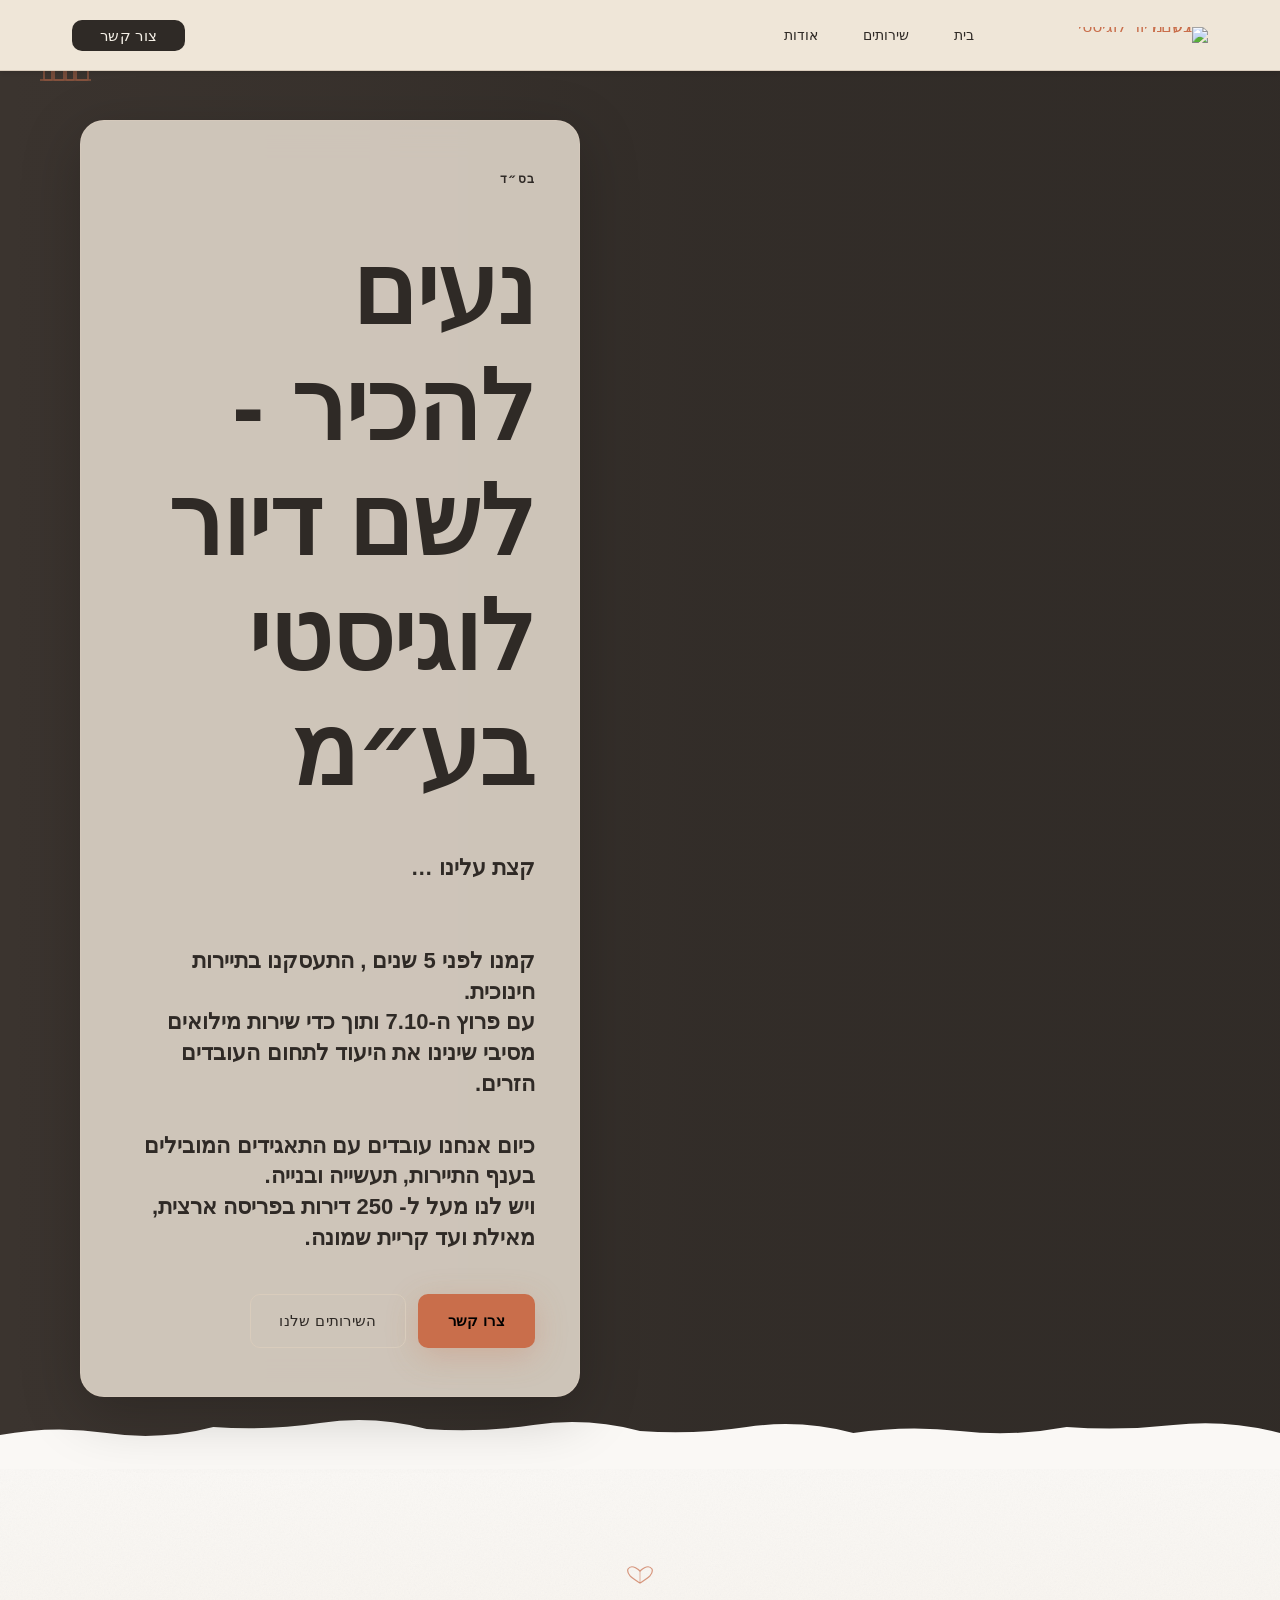
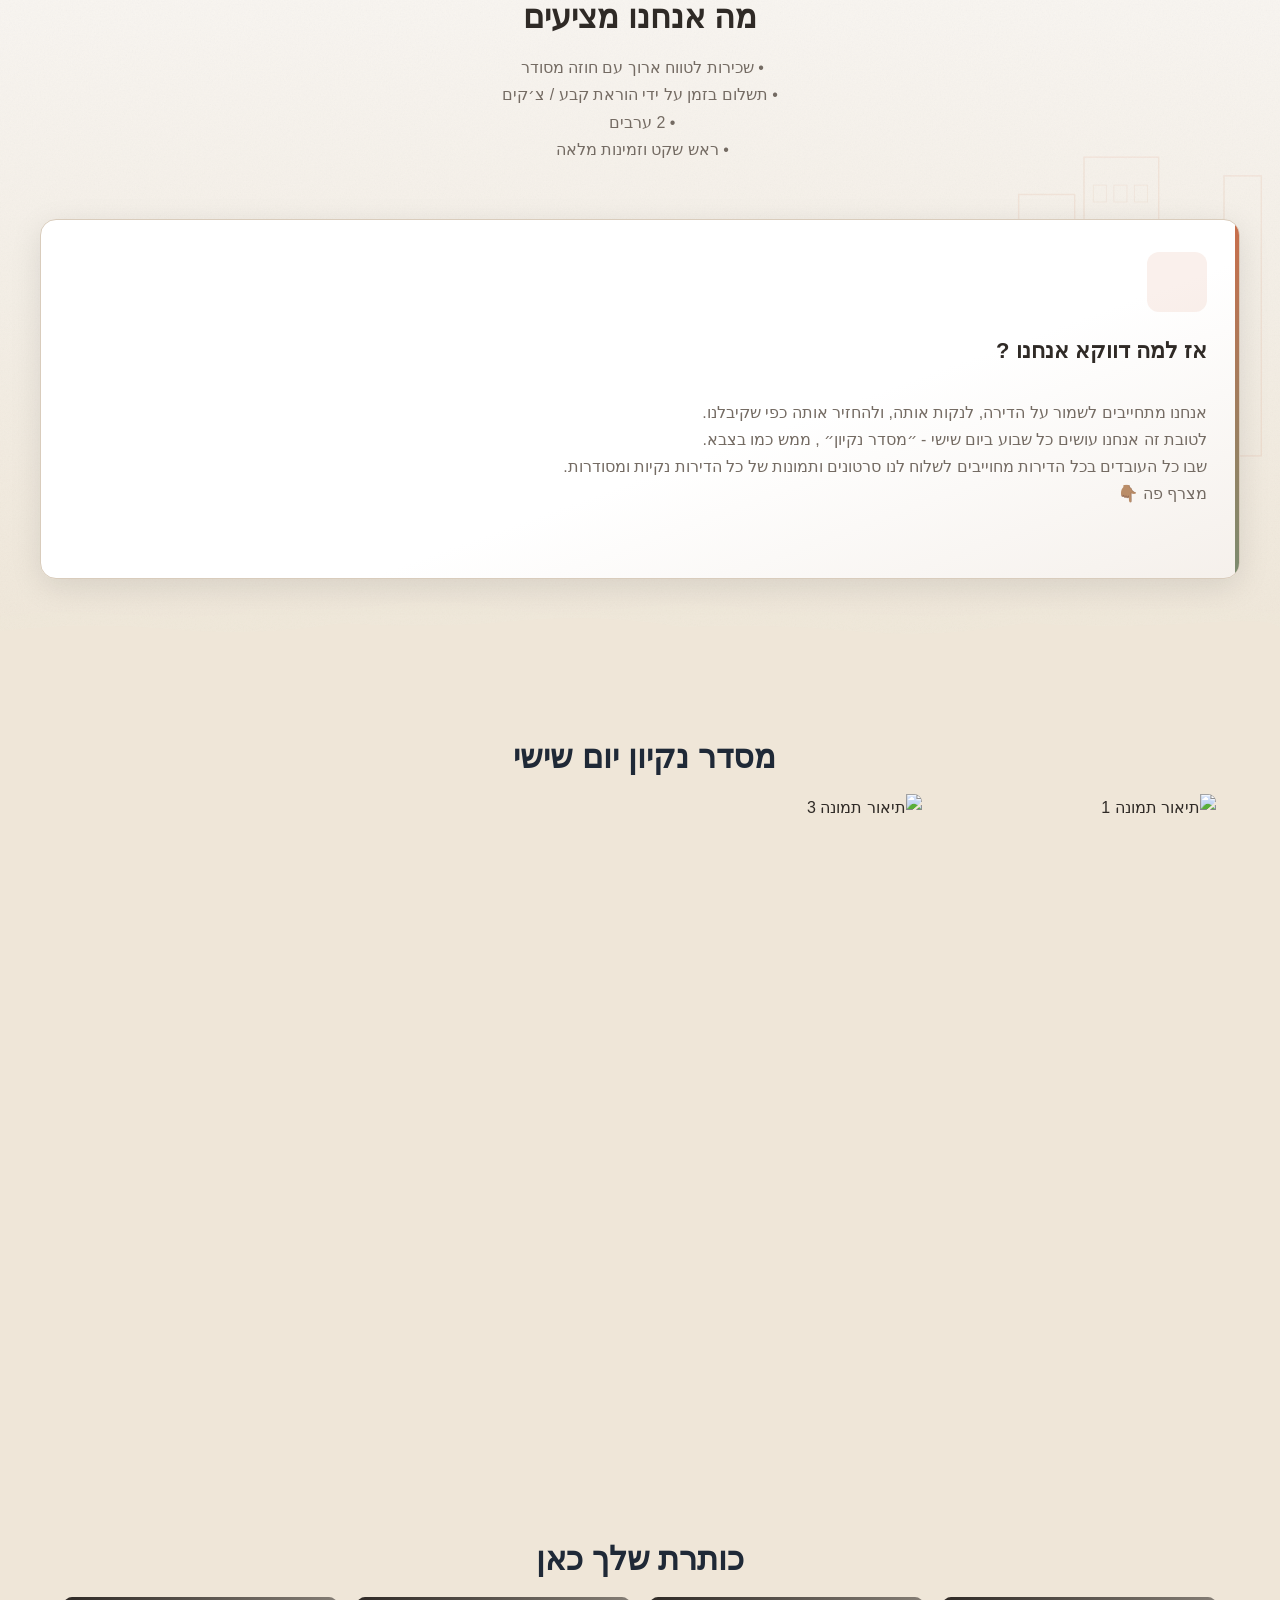
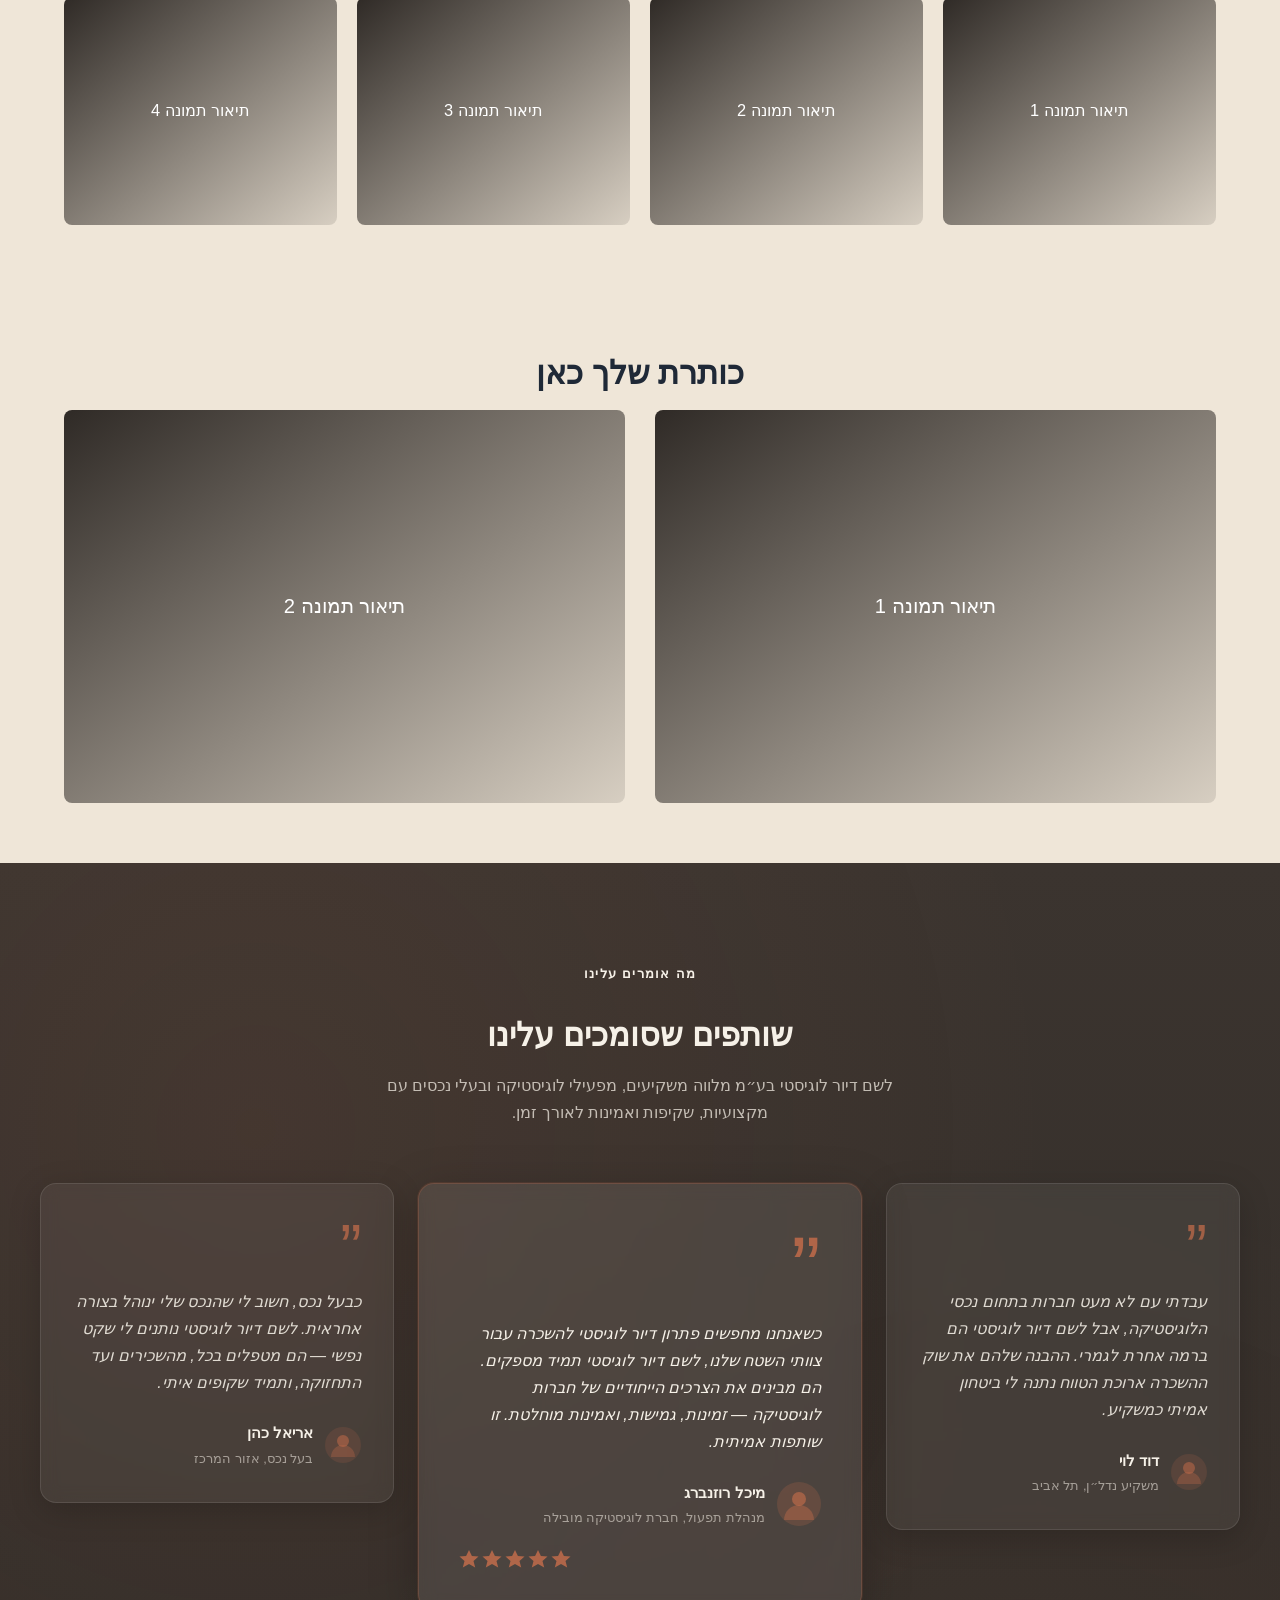
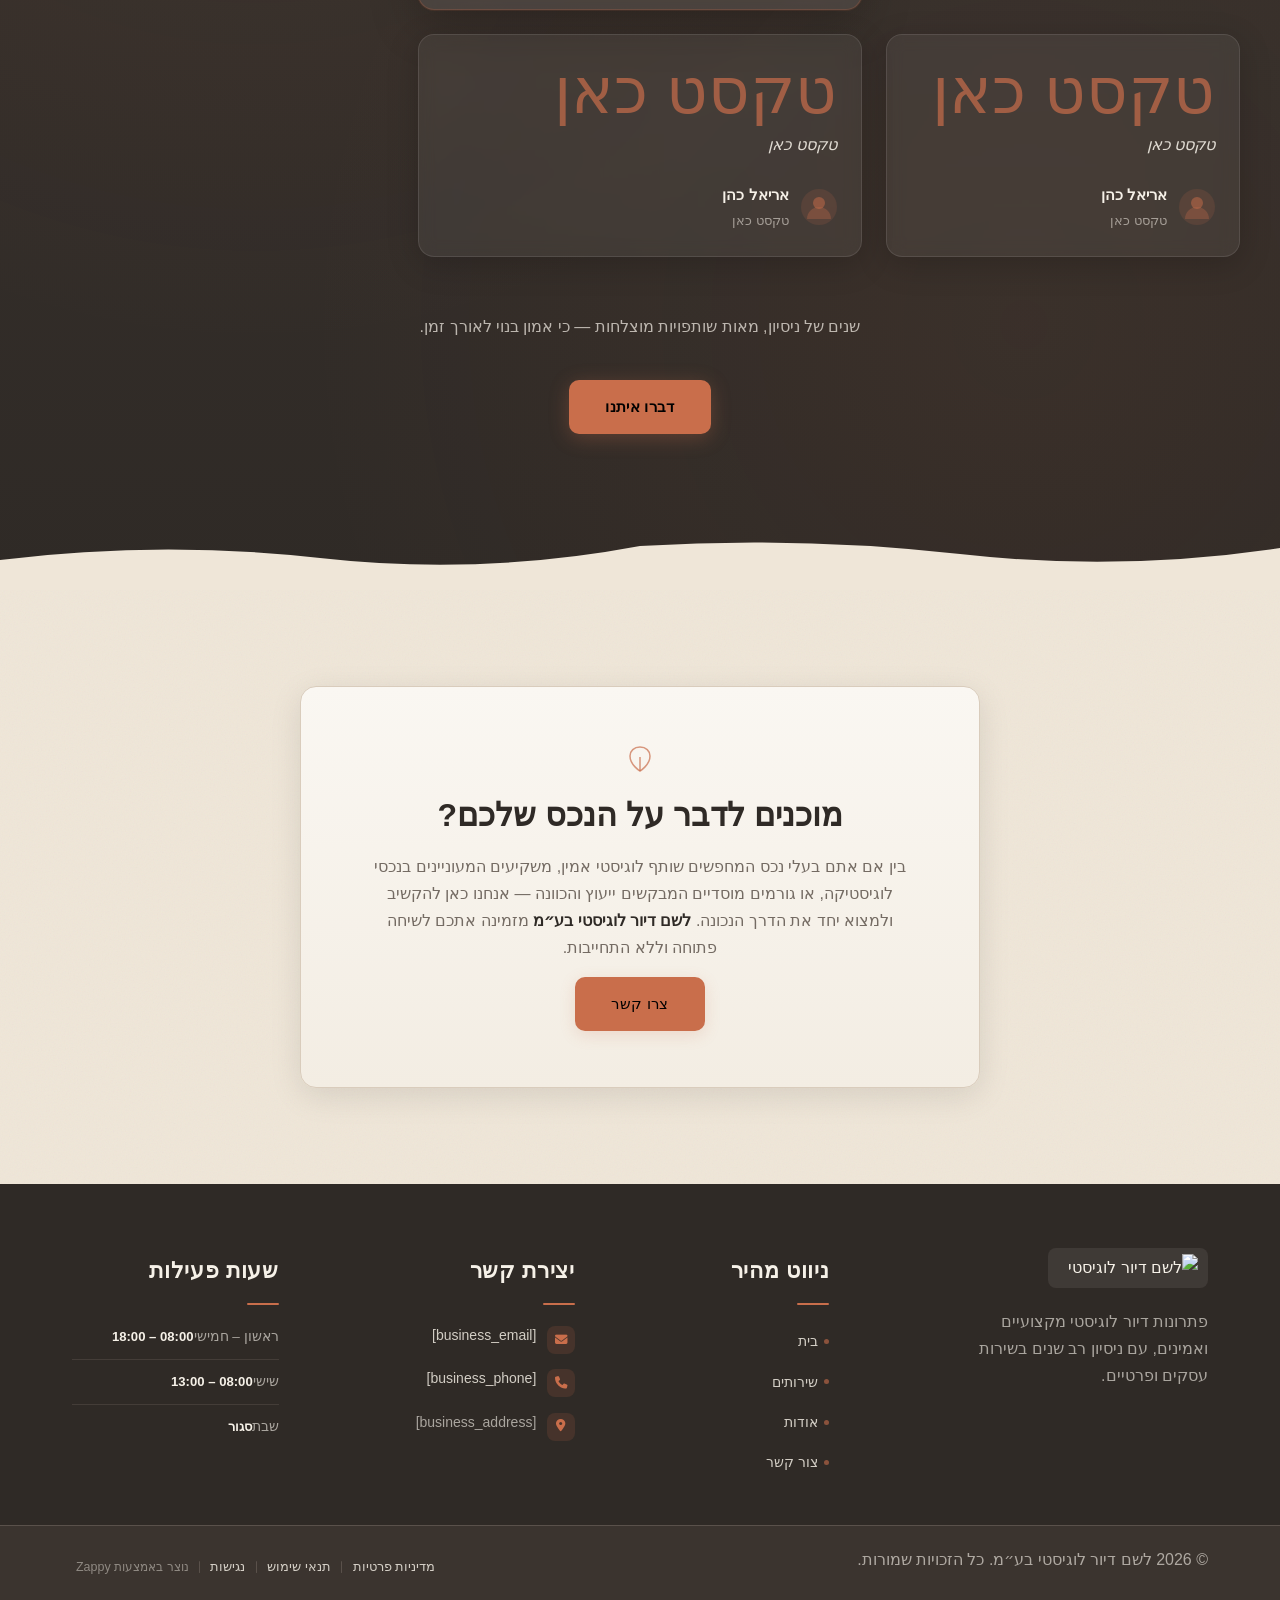
==== commit 2202eb50: "Background sync: Progressive GitHub Sync" ====
--- a/index.html
+++ b/index.html
@@ -341,16 +341,16 @@
 <nav class="navbar" dir="rtl">
   <button class="mobile-toggle" id="mobileToggle" aria-label="Menu">
     <svg class="hamburger-icon" width="24" height="24" viewBox="0 0 24 24" fill="none">
-      <path d="M3 12h18M3 6h18M3 18h18" stroke="currentColor" stroke-width="2" stroke-linecap="round"></path>
+      <path d="M3 12h18M3 6h18M3 18h18" stroke="currentColor" stroke-width="2" stroke-linecap="round"/>
     </svg>
     <svg class="close-icon" width="24" height="24" viewBox="0 0 24 24" fill="none" style="display: none;">
-      <path d="M18 6L6 18M6 6l12 12" stroke="currentColor" stroke-width="2" stroke-linecap="round"></path>
+      <path d="M18 6L6 18M6 6l12 12" stroke="currentColor" stroke-width="2" stroke-linecap="round"/>
     </svg>
   </button>
 
   <button class="phone-header-btn" data-phone="[business_phone]" aria-label="Call">
     <svg width="20" height="20" viewBox="0 0 24 24" fill="currentColor">
-      <path d="M22 16.92v3a2 2 0 0 1-2.18 2 19.79 19.79 0 0 1-8.63-3.07 19.5 19.5 0 0 1-6-6 19.79 19.79 0 0 1-3.07-8.67A2 2 0 0 1 4.11 2h3a2 2 0 0 1 2 1.72 12.84 12.84 0 0 0 .7 2.81 2 2 0 0 1-.45 2.11L8.09 9.91a16 16 0 0 0 6 6l1.27-1.27a2 2 0 0 1 2.11-.45 12.84 12.84 0 0 0 2.81.7A2 2 0 0 1 22 16.92z"></path>
+      <path d="M22 16.92v3a2 2 0 0 1-2.18 2 19.79 19.79 0 0 1-8.63-3.07 19.5 19.5 0 0 1-6-6 19.79 19.79 0 0 1-3.07-8.67A2 2 0 0 1 4.11 2h3a2 2 0 0 1 2 1.72 12.84 12.84 0 0 0 .7 2.81 2 2 0 0 1-.45 2.11L8.09 9.91a16 16 0 0 0 6 6l1.27-1.27a2 2 0 0 1 2.11-.45 12.84 12.84 0 0 0 2.81.7A2 2 0 0 1 22 16.92z"/>
     </svg>
   </button>
 
@@ -819,14 +819,14 @@
   <!-- Decorative city skyline motif -->
   <div class="index-hero-skyline-motif" aria-hidden="true">
     <svg data-no-icon-edit="true" aria-hidden="true" width="52" height="52" viewBox="0 0 52 52" fill="none" xmlns="http://www.w3.org/2000/svg">
-      <rect x="4" y="28" width="8" height="20" rx="1" stroke="#C96E4B" stroke-width="1.5" fill="none"></rect>
-      <rect x="6" y="22" width="4" height="8" rx="1" stroke="#C96E4B" stroke-width="1.5" fill="none"></rect>
-      <rect x="14" y="18" width="10" height="30" rx="1" stroke="#C96E4B" stroke-width="1.5" fill="none"></rect>
-      <rect x="16" y="12" width="6" height="8" rx="1" stroke="#C96E4B" stroke-width="1.5" fill="none"></rect>
-      <rect x="26" y="24" width="8" height="24" rx="1" stroke="#C96E4B" stroke-width="1.5" fill="none"></rect>
-      <rect x="36" y="30" width="12" height="18" rx="1" stroke="#C96E4B" stroke-width="1.5" fill="none"></rect>
-      <rect x="39" y="24" width="6" height="8" rx="1" stroke="#C96E4B" stroke-width="1.5" fill="none"></rect>
-      <line x="1" y1="48" x2="51" y2="48" stroke="#C96E4B" stroke-width="1.5"></line>
+      <rect x="4" y="28" width="8" height="20" rx="1" stroke="#C96E4B" stroke-width="1.5" fill="none"/>
+      <rect x="6" y="22" width="4" height="8" rx="1" stroke="#C96E4B" stroke-width="1.5" fill="none"/>
+      <rect x="14" y="18" width="10" height="30" rx="1" stroke="#C96E4B" stroke-width="1.5" fill="none"/>
+      <rect x="16" y="12" width="6" height="8" rx="1" stroke="#C96E4B" stroke-width="1.5" fill="none"/>
+      <rect x="26" y="24" width="8" height="24" rx="1" stroke="#C96E4B" stroke-width="1.5" fill="none"/>
+      <rect x="36" y="30" width="12" height="18" rx="1" stroke="#C96E4B" stroke-width="1.5" fill="none"/>
+      <rect x="39" y="24" width="6" height="8" rx="1" stroke="#C96E4B" stroke-width="1.5" fill="none"/>
+      <line x="1" y1="48" x2="51" y2="48" stroke="#C96E4B" stroke-width="1.5"/>
     </svg>
   </div>
 
@@ -835,7 +835,7 @@
     <!-- Frosted Glass Card -->
     <div class="index-hero-card">
       <p><span class="index-hero-eyebrow" style="color: rgb(47, 42, 38) !important;">בס״ד&nbsp;</span>
-      </p><h1 class="index-hero-h1" >נעים להכיר - לשם דיור לוגיסטי בע״מ&nbsp;</h1>
+      </p><h1 class="index-hero-h1" style>נעים להכיר - לשם דיור לוגיסטי בע״מ&nbsp;</h1>
       <h3 class="index-hero-subtitle" style="color: rgb(47, 42, 38) !important;">קצת עלינו …<br><br><br>קמנו לפני 5 שנים , התעסקנו בתיירות חינוכית.<br>עם פרוץ ה-7.10 ותוך כדי שירות מילואים מסיבי שינינו את היעוד לתחום העובדים הזרים.<br><br>כיום אנחנו עובדים עם התאגידים המובילים בענף התיירות, תעשייה ובנייה.&nbsp;<br>ויש לנו מעל ל- 250 דירות בפריסה ארצית, מאילת ועד קריית שמונה.&nbsp;<br></h3>
       <div class="index-hero-cta-row">
         <a href="/contact" class="index-hero-btn-primary" style="color: rgb(0, 0, 0) !important; outline: currentcolor;" data-element-type="button" data-element-id="btn-1778520622481-rteif7xvt" data-native-element="true">צרו קשר</a>
@@ -847,7 +847,7 @@
   <!-- Bottom Torn-Paper Divider -->
   <div class="index-hero-divider-wrapper">
     <svg data-no-icon-edit="true" aria-hidden="true" viewBox="0 0 1440 72" preserveAspectRatio="none" xmlns="http://www.w3.org/2000/svg">
-      <path d="M0,72 L0,38 Q60,28 120,36 T240,30 Q300,34 360,26 T480,32 Q540,36 600,28 T720,34 Q780,38 840,30 T960,36 Q1020,28 1080,34 T1200,30 Q1260,34 1320,28 T1440,36 L1440,72 Z" fill="#FAF8F5"></path>
+      <path d="M0,72 L0,38 Q60,28 120,36 T240,30 Q300,34 360,26 T480,32 Q540,36 600,28 T720,34 Q780,38 840,30 T960,36 Q1020,28 1080,34 T1200,30 Q1260,34 1320,28 T1440,36 L1440,72 Z" fill="#FAF8F5"/>
     </svg>
   </div>
 </section>
@@ -875,15 +875,15 @@
   <!-- Decorative background building outline -->
   <div class="index-services-section__bg-decor" aria-hidden="true">
     <svg data-no-icon-edit="true" aria-hidden="true" viewBox="0 0 300 400" fill="none" xmlns="http://www.w3.org/2000/svg">
-      <rect x="20" y="120" width="60" height="280" stroke="#C96E4B" stroke-width="1.5" fill="none" opacity="0.10"></rect>
-      <rect x="90" y="80" width="80" height="320" stroke="#C96E4B" stroke-width="1.5" fill="none" opacity="0.10"></rect>
-      <rect x="180" y="160" width="50" height="240" stroke="#C96E4B" stroke-width="1.5" fill="none" opacity="0.10"></rect>
-      <rect x="240" y="100" width="40" height="300" stroke="#C96E4B" stroke-width="1.5" fill="none" opacity="0.10"></rect>
-      <rect x="30" y="150" width="12" height="16" stroke="#C96E4B" stroke-width="1" fill="none" opacity="0.08"></rect>
-      <rect x="50" y="150" width="12" height="16" stroke="#C96E4B" stroke-width="1" fill="none" opacity="0.08"></rect>
-      <rect x="100" y="110" width="14" height="18" stroke="#C96E4B" stroke-width="1" fill="none" opacity="0.08"></rect>
-      <rect x="122" y="110" width="14" height="18" stroke="#C96E4B" stroke-width="1" fill="none" opacity="0.08"></rect>
-      <rect x="144" y="110" width="14" height="18" stroke="#C96E4B" stroke-width="1" fill="none" opacity="0.08"></rect>
+      <rect x="20" y="120" width="60" height="280" stroke="#C96E4B" stroke-width="1.5" fill="none" opacity="0.10"/>
+      <rect x="90" y="80" width="80" height="320" stroke="#C96E4B" stroke-width="1.5" fill="none" opacity="0.10"/>
+      <rect x="180" y="160" width="50" height="240" stroke="#C96E4B" stroke-width="1.5" fill="none" opacity="0.10"/>
+      <rect x="240" y="100" width="40" height="300" stroke="#C96E4B" stroke-width="1.5" fill="none" opacity="0.10"/>
+      <rect x="30" y="150" width="12" height="16" stroke="#C96E4B" stroke-width="1" fill="none" opacity="0.08"/>
+      <rect x="50" y="150" width="12" height="16" stroke="#C96E4B" stroke-width="1" fill="none" opacity="0.08"/>
+      <rect x="100" y="110" width="14" height="18" stroke="#C96E4B" stroke-width="1" fill="none" opacity="0.08"/>
+      <rect x="122" y="110" width="14" height="18" stroke="#C96E4B" stroke-width="1" fill="none" opacity="0.08"/>
+      <rect x="144" y="110" width="14" height="18" stroke="#C96E4B" stroke-width="1" fill="none" opacity="0.08"/>
     </svg>
   </div>
 
@@ -892,12 +892,12 @@
     <div class="index-services-section__intro">
       <!-- Leaf divider --><div class="index-services-section__leaf-divider" aria-hidden="true">
         <svg data-no-icon-edit="true" aria-hidden="true" width="32" height="20" viewBox="0 0 32 20" fill="none" xmlns="http://www.w3.org/2000/svg">
-          <path d="M16 18 C10 14, 2 10, 4 4 C8 -2, 16 6, 16 6 C16 6, 24 -2, 28 4 C30 10, 22 14, 16 18Z" stroke="#C96E4B" stroke-width="1.2" fill="none" opacity="0.7"></path>
-          <line x1="16" y1="18" x2="16" y2="6" stroke="#C96E4B" stroke-width="1" opacity="0.5"></line>
+          <path d="M16 18 C10 14, 2 10, 4 4 C8 -2, 16 6, 16 6 C16 6, 24 -2, 28 4 C30 10, 22 14, 16 18Z" stroke="#C96E4B" stroke-width="1.2" fill="none" opacity="0.7"/>
+          <line x1="16" y1="18" x2="16" y2="6" stroke="#C96E4B" stroke-width="1" opacity="0.5"/>
         </svg>
       </div>
       <h2 class="index-services-section__heading">מה אנחנו מציעים</h2>
-      <p class="index-services-section__subtext" >• שכירות לטווח ארוך עם חוזה מסודר&nbsp;<br>• תשלום בזמן על ידי הוראת קבע / צ׳קים<br>• 2 ערבים&nbsp;<br>• ראש שקט וזמינות מלאה&nbsp;</p>
+      <p class="index-services-section__subtext" style>• שכירות לטווח ארוך עם חוזה מסודר&nbsp;<br>• תשלום בזמן על ידי הוראת קבע / צ׳קים<br>• 2 ערבים&nbsp;<br>• ראש שקט וזמינות מלאה&nbsp;</p>
     </div>
 
     <!-- Asymmetric grid -->
@@ -905,8 +905,8 @@
         <div class="index-services-section__card-icon-wrap">
           <i class="fas fa-" data-element-type="icon" data-element-id="zappy-temp-icon-1778521137075-l4qzvmfnz" data-icon-type="fontawesome" style="font-size: 42px; color: rgb(201, 110, 75);"></i>
         </div>
-        <h3 class="index-services-section__card-title" >אז למה דווקא אנחנו ?&nbsp;</h3>
-        <p class="index-services-section__card-text" >אנחנו מתחייבים לשמור על הדירה, לנקות אותה, ולהחזיר אותה כפי שקיבלנו.&nbsp;<br>לטובת זה אנחנו עושים כל שבוע ביום שישי - ״מסדר נקיון״ , ממש כמו בצבא.&nbsp;<br>שבו כל העובדים בכל הדירות מחוייבים לשלוח לנו סרטונים ותמונות של כל הדירות נקיות ומסודרות.<br>מצרף פה 👇🏽</p>
+        <h3 class="index-services-section__card-title" style>אז למה דווקא אנחנו ?&nbsp;</h3>
+        <p class="index-services-section__card-text" style>אנחנו מתחייבים לשמור על הדירה, לנקות אותה, ולהחזיר אותה כפי שקיבלנו.&nbsp;<br>לטובת זה אנחנו עושים כל שבוע ביום שישי - ״מסדר נקיון״ , ממש כמו בצבא.&nbsp;<br>שבו כל העובדים בכל הדירות מחוייבים לשלוח לנו סרטונים ותמונות של כל הדירות נקיות ומסודרות.<br>מצרף פה 👇🏽</p>
         <div class="index-services-section__card-accent" aria-hidden="true"></div>
       </article>
   </div>
@@ -915,9 +915,9 @@
   <div class="index-services-section__divider-wrapper">
     <svg data-no-icon-edit="true" aria-hidden="true" viewBox="0 0 1200 90" preserveAspectRatio="none" xmlns="http://www.w3.org/2000/svg">
       <!-- Dusty blue strip layer -->
-      <path d="M0,90 L0,38 Q60,28 120,36 T240,30 Q300,34 360,26 T480,32 Q540,36 600,28 T720,34 Q780,30 840,36 T960,28 Q1020,34 1080,30 T1200,36 L1200,90 Z" fill="var(--bg-light)" opacity="0.18"></path>
+      <path d="M0,90 L0,38 Q60,28 120,36 T240,30 Q300,34 360,26 T480,32 Q540,36 600,28 T720,34 Q780,30 840,36 T960,28 Q1020,34 1080,30 T1200,36 L1200,90 Z" fill="var(--bg-light)" opacity="0.18"/>
       <!-- Sand/bg-light base -->
-      <path d="M0,90 L0,52 Q80,42 160,50 T320,44 Q400,50 480,42 T640,48 Q720,44 800,52 T960,44 Q1040,50 1120,44 T1200,50 L1200,90 Z" fill="var(--bg-light)"></path>
+      <path d="M0,90 L0,52 Q80,42 160,50 T320,44 Q400,50 480,42 T640,48 Q720,44 800,52 T960,44 Q1040,50 1120,44 T1200,50 L1200,90 Z" fill="var(--bg-light)"/>
     </svg>
   </div>
 </section>
@@ -932,6 +932,20 @@
     <div data-zappy-zoom-wrapper="true" data-element-id="img-1778522378484-t6kntm337" data-element-type="image" data-zappy-zoom-wrapper-width="345px" data-zappy-zoom-wrapper-height="296px" data-zappy-zoom-wrapper-width-mode="px" data-zappy-zoom-wrapper-align="center" style="position: relative !important; overflow: hidden !important; width: 345px !important; max-width: 100% !important; margin-left: auto !important; margin-right: auto !important; height: 296px !important; display: block !important; padding-bottom: 0px !important;" data-zappy-zoom-clip="true" data-zappy-wrapper-margins-applied="true" class="zappy-grid-item-media-only zappy-grid-item-no-stretch" data-grid-item-index="1" data-zappy-has-aspect-ratio="true"><img data-placeholder="layout-image-1778522377796-6hjw7lfkh" data-context="תיאור תמונה 3" src="/assets/image-1778522856812-bsma81.webp?v=1778522858943" alt="תיאור תמונה 3" style="border-radius: 8px; object-position: 50% 33% !important; width: 100% !important; height: 100% !important; display: block !important; object-fit: cover !important; max-width: 100% !important; margin: 0px !important; position: absolute !important; left: 0px !important; top: 0px !important; max-height: none !important" class="layout-placeholder-image" data-element-type="image" data-element-id="img-1778522378484-t6kntm337" data-zappy-object-position="50% 33%" data-zappy-zoom="1"></div><div data-zappy-zoom-wrapper="true" data-element-id="img-1778522378484-t6kntm337-add-1778523063543-mk02o5" data-element-type="image" data-zappy-zoom-wrapper-width="345px" data-zappy-zoom-wrapper-height="296px" data-zappy-zoom-wrapper-width-mode="px" data-zappy-zoom-wrapper-align="center" style="background-color: rgba(0, 0, 0, 0) !important; grid-column-start: auto !important; grid-column-end: auto !important; grid-row-start: auto !important; grid-row-end: auto !important; width: 345px !important; height: 296px !important; margin-left: auto !important; margin-right: auto !important; overflow: hidden !important;" data-zappy-zoom-clip="true" data-zappy-wrapper-margins-applied="true" class="zappy-grid-item-media-only" data-zappy-has-aspect-ratio="true" data-grid-item-index="2"><img data-placeholder="image-placeholder" data-context="תיאור תמונה 3" src="[data-uri]" alt="Image placeholder" style="border-radius: 8px; object-position: 50% 33% !important; width: 100% !important; height: 100% !important; display: block !important; object-fit: cover !important; max-width: 100% !important; margin: 0px !important; position: absolute !important; left: 0px !important; top: 0px !important; max-height: none !important; cursor: pointer" class="layout-placeholder-image" data-element-type="image" data-element-id="new-grid-img-1778523063544-0-y1wxygszz" data-zappy-object-position="50% 33%" data-zappy-zoom="1" id="new-grid-img-1778523063544-0-y1wxygszz" data-ai-slot="grid-item-image" data-zappy-base64-stripped="true"></div><div data-zappy-zoom-wrapper="true" data-element-id="img-1778522378484-t6kntm337-add-1778523063543-mk02o5-add-1778523065571-hjk73n" data-element-type="image" data-zappy-zoom-wrapper-width="345px" data-zappy-zoom-wrapper-height="296px" data-zappy-zoom-wrapper-width-mode="px" data-zappy-zoom-wrapper-align="center" style="background-color: rgba(0, 0, 0, 0) !important; grid-column-start: auto !important; grid-column-end: auto !important; grid-row-start: auto !important; grid-row-end: auto !important; width: 345px !important; height: 296px !important; margin-left: auto !important; margin-right: auto !important; overflow: hidden !important;" data-zappy-zoom-clip="true" data-zappy-wrapper-margins-applied="true" class="zappy-grid-item-media-only" data-zappy-has-aspect-ratio="true" data-grid-item-index="3"><img data-placeholder="image-placeholder" data-context="תיאור תמונה 3" src="[data-uri]" alt="Image placeholder" style="border-radius: 8px; object-position: 50% 33% !important; width: 100% !important; height: 100% !important; display: block !important; object-fit: cover !important; max-width: 100% !important; margin: 0px !important; position: absolute !important; left: 0px !important; top: 0px !important; max-height: none !important; cursor: pointer" class="layout-placeholder-image" data-element-type="image" data-element-id="new-grid-img-1778523065571-0-k6sjm8yak" data-zappy-object-position="50% 33%" data-zappy-zoom="1" id="new-grid-img-1778523065571-0-k6sjm8yak" data-ai-slot="grid-item-image" data-zappy-base64-stripped="true"></div><div data-zappy-zoom-wrapper="true" data-element-id="img-1778522378484-t6kntm337-add-1778523063543-mk02o5-add-1778523065571-hjk73n-add-1778523066818-l1kg85" data-element-type="image" data-zappy-zoom-wrapper-width="345px" data-zappy-zoom-wrapper-height="296px" data-zappy-zoom-wrapper-width-mode="px" data-zappy-zoom-wrapper-align="center" style="background-color: rgba(0, 0, 0, 0) !important; grid-column-start: auto !important; grid-column-end: auto !important; grid-row-start: auto !important; grid-row-end: auto !important; width: 345px !important; height: 296px !important; margin-left: auto !important; margin-right: auto !important; overflow: hidden !important;" data-zappy-zoom-clip="true" data-zappy-wrapper-margins-applied="true" class="zappy-grid-item-media-only" data-zappy-has-aspect-ratio="true" data-grid-item-index="4"><img data-placeholder="image-placeholder" data-context="תיאור תמונה 3" src="[data-uri]" alt="Image placeholder" style="border-radius: 8px; object-position: 50% 33% !important; width: 100% !important; height: 100% !important; display: block !important; object-fit: cover !important; max-width: 100% !important; margin: 0px !important; position: absolute !important; left: 0px !important; top: 0px !important; max-height: none !important; cursor: pointer" class="layout-placeholder-image" data-element-type="image" data-element-id="new-grid-img-1778523066818-0-3ufn3aplp" data-zappy-object-position="50% 33%" data-zappy-zoom="1" id="new-grid-img-1778523066818-0-3ufn3aplp" data-ai-slot="grid-item-image" data-zappy-base64-stripped="true"></div><div data-zappy-zoom-wrapper="true" data-element-id="img-1778522378484-t6kntm337-add-1778523063543-mk02o5-add-1778523065571-hjk73n-add-1778523066818-l1kg85-add-1778523067726-g3ewwa" data-element-type="image" data-zappy-zoom-wrapper-width="345px" data-zappy-zoom-wrapper-height="296px" data-zappy-zoom-wrapper-width-mode="px" data-zappy-zoom-wrapper-align="center" style="background-color: rgba(0, 0, 0, 0) !important; grid-column-start: auto !important; grid-column-end: auto !important; grid-row-start: auto !important; grid-row-end: auto !important; width: 345px !important; height: 296px !important; margin-left: auto !important; margin-right: auto !important; overflow: hidden !important;" data-zappy-zoom-clip="true" data-zappy-wrapper-margins-applied="true" class="zappy-grid-item-media-only" data-zappy-has-aspect-ratio="true" data-grid-item-index="5"><img data-placeholder="image-placeholder" data-context="תיאור תמונה 3" src="[data-uri]" alt="Image placeholder" style="border-radius: 8px; object-position: 50% 33% !important; width: 100% !important; height: 100% !important; display: block !important; object-fit: cover !important; max-width: 100% !important; margin: 0px !important; position: absolute !important; left: 0px !important; top: 0px !important; max-height: none !important; cursor: pointer" class="layout-placeholder-image" data-element-type="image" data-element-id="new-grid-img-1778523067726-0-dblf78fha" data-zappy-object-position="50% 33%" data-zappy-zoom="1" id="new-grid-img-1778523067726-0-dblf78fha" data-ai-slot="grid-item-image" data-zappy-base64-stripped="true"></div>
   </div>
 </div></section>
+
+
+<section id="layout-1778523101929" class="layout-section" data-zappy-component="true" style="width: 100%; padding: 60px 0; direction: rtl;" data-component-id="image-grid-4">
+  <div class="container" style="max-width: 1200px; margin: 0 auto; padding: 0 1.5rem;">
+  <h2 style="font-size: 32px; font-weight: 700; color: #1F2937; margin-bottom: 40px; text-align: center; font-family: system-ui, -apple-system, sans-serif;">כותרת שלך כאן</h2>
+  <div class="four-image-grid" style="--zappy-grid-cols: repeat(auto-fit, minmax(250px, 1fr)); display: grid; grid-template-columns: repeat(auto-fit, minmax(250px, 1fr)); gap: 20px;" data-zappy-explicit-columns="true">
+    <img data-placeholder="layout-image-1778523101930-gqgfkzf1j" data-context="תיאור תמונה 1" src="data:image/svg+xml,%3Csvg xmlns='http://www.w3.org/2000/svg' width='300' height='250'%3E%3Cdefs%3E%3ClinearGradient id='grad' x1='0%25' y1='0%25' x2='100%25' y2='100%25'%3E%3Cstop offset='0%25' style='stop-color:%232F2A26;stop-opacity:1' /%3E%3Cstop offset='100%25' style='stop-color:%232F2A2620;stop-opacity:1' /%3E%3C/linearGradient%3E%3C/defs%3E%3Crect width='100%25' height='100%25' fill='url(%23grad)'/%3E%3Ctext x='50%25' y='50%25' font-family='Arial, sans-serif' font-size='18' fill='white' text-anchor='middle' dy='.3em' font-weight='500'%3E%D7%AA%D7%99%D7%90%D7%95%D7%A8%20%D7%AA%D7%9E%D7%95%D7%A0%D7%94%201%3C/text%3E%3C/svg%3E" alt="תיאור תמונה 1" style="width: 100%; height: auto; display: block; border-radius: 8px; object-fit: cover;" class="layout-placeholder-image">
+    <img data-placeholder="layout-image-1778523101930-rdn0p6opl" data-context="תיאור תמונה 2" src="data:image/svg+xml,%3Csvg xmlns='http://www.w3.org/2000/svg' width='300' height='250'%3E%3Cdefs%3E%3ClinearGradient id='grad' x1='0%25' y1='0%25' x2='100%25' y2='100%25'%3E%3Cstop offset='0%25' style='stop-color:%232F2A26;stop-opacity:1' /%3E%3Cstop offset='100%25' style='stop-color:%232F2A2620;stop-opacity:1' /%3E%3C/linearGradient%3E%3C/defs%3E%3Crect width='100%25' height='100%25' fill='url(%23grad)'/%3E%3Ctext x='50%25' y='50%25' font-family='Arial, sans-serif' font-size='18' fill='white' text-anchor='middle' dy='.3em' font-weight='500'%3E%D7%AA%D7%99%D7%90%D7%95%D7%A8%20%D7%AA%D7%9E%D7%95%D7%A0%D7%94%202%3C/text%3E%3C/svg%3E" alt="תיאור תמונה 2" style="width: 100%; height: auto; display: block; border-radius: 8px; object-fit: cover;" class="layout-placeholder-image">
+    <img data-placeholder="layout-image-1778523101930-8jjqrg5l9" data-context="תיאור תמונה 3" src="data:image/svg+xml,%3Csvg xmlns='http://www.w3.org/2000/svg' width='300' height='250'%3E%3Cdefs%3E%3ClinearGradient id='grad' x1='0%25' y1='0%25' x2='100%25' y2='100%25'%3E%3Cstop offset='0%25' style='stop-color:%232F2A26;stop-opacity:1' /%3E%3Cstop offset='100%25' style='stop-color:%232F2A2620;stop-opacity:1' /%3E%3C/linearGradient%3E%3C/defs%3E%3Crect width='100%25' height='100%25' fill='url(%23grad)'/%3E%3Ctext x='50%25' y='50%25' font-family='Arial, sans-serif' font-size='18' fill='white' text-anchor='middle' dy='.3em' font-weight='500'%3E%D7%AA%D7%99%D7%90%D7%95%D7%A8%20%D7%AA%D7%9E%D7%95%D7%A0%D7%94%203%3C/text%3E%3C/svg%3E" alt="תיאור תמונה 3" style="width: 100%; height: auto; display: block; border-radius: 8px; object-fit: cover;" class="layout-placeholder-image">
+    <img data-placeholder="layout-image-1778523101930-x09d0i9qo" data-context="תיאור תמונה 4" src="data:image/svg+xml,%3Csvg xmlns='http://www.w3.org/2000/svg' width='300' height='250'%3E%3Cdefs%3E%3ClinearGradient id='grad' x1='0%25' y1='0%25' x2='100%25' y2='100%25'%3E%3Cstop offset='0%25' style='stop-color:%232F2A26;stop-opacity:1' /%3E%3Cstop offset='100%25' style='stop-color:%232F2A2620;stop-opacity:1' /%3E%3C/linearGradient%3E%3C/defs%3E%3Crect width='100%25' height='100%25' fill='url(%23grad)'/%3E%3Ctext x='50%25' y='50%25' font-family='Arial, sans-serif' font-size='18' fill='white' text-anchor='middle' dy='.3em' font-weight='500'%3E%D7%AA%D7%99%D7%90%D7%95%D7%A8%20%D7%AA%D7%9E%D7%95%D7%A0%D7%94%204%3C/text%3E%3C/svg%3E" alt="תיאור תמונה 4" style="width: 100%; height: auto; display: block; border-radius: 8px; object-fit: cover;" class="layout-placeholder-image">
+  </div>
+</div></section>
+
+
 
 
 
@@ -979,9 +993,9 @@
         <footer class="index-testimonials-author">
           <div class="index-testimonials-author-avatar" aria-hidden="true">
             <svg data-element-type="icon" data-icon-type="svg" width="36" height="36" viewBox="0 0 36 36" fill="none" xmlns="http://www.w3.org/2000/svg">
-              <circle cx="18" cy="18" r="18" fill="rgba(201,110,75,0.15)"></circle>
-              <circle cx="18" cy="14" r="6" fill="rgba(201,110,75,0.5)"></circle>
-              <path d="M6 30c0-6.627 5.373-12 12-12s12 5.373 12 12" fill="rgba(201,110,75,0.3)"></path>
+              <circle cx="18" cy="18" r="18" fill="rgba(201,110,75,0.15)"/>
+              <circle cx="18" cy="14" r="6" fill="rgba(201,110,75,0.5)"/>
+              <path d="M6 30c0-6.627 5.373-12 12-12s12 5.373 12 12" fill="rgba(201,110,75,0.3)"/>
             </svg>
           </div>
           <div class="index-testimonials-author-info">
@@ -1000,9 +1014,9 @@
         <footer class="index-testimonials-author">
           <div class="index-testimonials-author-avatar" aria-hidden="true">
             <svg data-element-type="icon" data-icon-type="svg" width="44" height="44" viewBox="0 0 44 44" fill="none" xmlns="http://www.w3.org/2000/svg">
-              <circle cx="22" cy="22" r="22" fill="rgba(201,110,75,0.2)"></circle>
-              <circle cx="22" cy="17" r="7" fill="rgba(201,110,75,0.6)"></circle>
-              <path d="M7 38c0-8.284 6.716-15 15-15s15 6.716 15 15" fill="rgba(201,110,75,0.4)"></path>
+              <circle cx="22" cy="22" r="22" fill="rgba(201,110,75,0.2)"/>
+              <circle cx="22" cy="17" r="7" fill="rgba(201,110,75,0.6)"/>
+              <path d="M7 38c0-8.284 6.716-15 15-15s15 6.716 15 15" fill="rgba(201,110,75,0.4)"/>
             </svg>
           </div>
           <div class="index-testimonials-author-info">
@@ -1012,19 +1026,19 @@
         </footer>
         <div class="index-testimonials-center-badge" aria-hidden="true">
           <svg data-no-icon-edit="true" aria-hidden="true" width="20" height="20" viewBox="0 0 20 20" fill="none" xmlns="http://www.w3.org/2000/svg">
-            <polygon points="10,1 12.9,7 19.5,7.6 14.5,12 16.2,18.5 10,15 3.8,18.5 5.5,12 0.5,7.6 7.1,7" fill="var(--accent)" opacity="0.8"></polygon>
+            <polygon points="10,1 12.9,7 19.5,7.6 14.5,12 16.2,18.5 10,15 3.8,18.5 5.5,12 0.5,7.6 7.1,7" fill="var(--accent)" opacity="0.8"/>
           </svg>
           <svg data-no-icon-edit="true" aria-hidden="true" width="20" height="20" viewBox="0 0 20 20" fill="none" xmlns="http://www.w3.org/2000/svg">
-            <polygon points="10,1 12.9,7 19.5,7.6 14.5,12 16.2,18.5 10,15 3.8,18.5 5.5,12 0.5,7.6 7.1,7" fill="var(--accent)" opacity="0.8"></polygon>
+            <polygon points="10,1 12.9,7 19.5,7.6 14.5,12 16.2,18.5 10,15 3.8,18.5 5.5,12 0.5,7.6 7.1,7" fill="var(--accent)" opacity="0.8"/>
           </svg>
           <svg data-no-icon-edit="true" aria-hidden="true" width="20" height="20" viewBox="0 0 20 20" fill="none" xmlns="http://www.w3.org/2000/svg">
-            <polygon points="10,1 12.9,7 19.5,7.6 14.5,12 16.2,18.5 10,15 3.8,18.5 5.5,12 0.5,7.6 7.1,7" fill="var(--accent)" opacity="0.8"></polygon>
+            <polygon points="10,1 12.9,7 19.5,7.6 14.5,12 16.2,18.5 10,15 3.8,18.5 5.5,12 0.5,7.6 7.1,7" fill="var(--accent)" opacity="0.8"/>
           </svg>
           <svg data-no-icon-edit="true" aria-hidden="true" width="20" height="20" viewBox="0 0 20 20" fill="none" xmlns="http://www.w3.org/2000/svg">
-            <polygon points="10,1 12.9,7 19.5,7.6 14.5,12 16.2,18.5 10,15 3.8,18.5 5.5,12 0.5,7.6 7.1,7" fill="var(--accent)" opacity="0.8"></polygon>
+            <polygon points="10,1 12.9,7 19.5,7.6 14.5,12 16.2,18.5 10,15 3.8,18.5 5.5,12 0.5,7.6 7.1,7" fill="var(--accent)" opacity="0.8"/>
           </svg>
           <svg data-no-icon-edit="true" aria-hidden="true" width="20" height="20" viewBox="0 0 20 20" fill="none" xmlns="http://www.w3.org/2000/svg">
-            <polygon points="10,1 12.9,7 19.5,7.6 14.5,12 16.2,18.5 10,15 3.8,18.5 5.5,12 0.5,7.6 7.1,7" fill="var(--accent)" opacity="0.8"></polygon>
+            <polygon points="10,1 12.9,7 19.5,7.6 14.5,12 16.2,18.5 10,15 3.8,18.5 5.5,12 0.5,7.6 7.1,7" fill="var(--accent)" opacity="0.8"/>
           </svg>
         </div>
       </article>
@@ -1038,9 +1052,9 @@
         <footer class="index-testimonials-author">
           <div class="index-testimonials-author-avatar" aria-hidden="true">
             <svg data-element-type="icon" data-icon-type="svg" width="36" height="36" viewBox="0 0 36 36" fill="none" xmlns="http://www.w3.org/2000/svg">
-              <circle cx="18" cy="18" r="18" fill="rgba(201,110,75,0.15)"></circle>
-              <circle cx="18" cy="14" r="6" fill="rgba(201,110,75,0.5)"></circle>
-              <path d="M6 30c0-6.627 5.373-12 12-12s12 5.373 12 12" fill="rgba(201,110,75,0.3)"></path>
+              <circle cx="18" cy="18" r="18" fill="rgba(201,110,75,0.15)"/>
+              <circle cx="18" cy="14" r="6" fill="rgba(201,110,75,0.5)"/>
+              <path d="M6 30c0-6.627 5.373-12 12-12s12 5.373 12 12" fill="rgba(201,110,75,0.3)"/>
             </svg>
           </div>
           <div class="index-testimonials-author-info">
@@ -1056,9 +1070,9 @@
         <footer class="index-testimonials-author">
           <div class="index-testimonials-author-avatar" aria-hidden="true">
             <svg data-element-type="icon" data-icon-type="svg" width="36" height="36" viewBox="0 0 36 36" fill="none" xmlns="http://www.w3.org/2000/svg" data-element-id="icon-1778521979931-5gkyze839">
-              <circle cx="18" cy="18" r="18" fill="rgba(201,110,75,0.15)"></circle>
-              <circle cx="18" cy="14" r="6" fill="rgba(201,110,75,0.5)"></circle>
-              <path d="M6 30c0-6.627 5.373-12 12-12s12 5.373 12 12" fill="rgba(201,110,75,0.3)"></path>
+              <circle cx="18" cy="18" r="18" fill="rgba(201,110,75,0.15)"/>
+              <circle cx="18" cy="14" r="6" fill="rgba(201,110,75,0.5)"/>
+              <path d="M6 30c0-6.627 5.373-12 12-12s12 5.373 12 12" fill="rgba(201,110,75,0.3)"/>
             </svg>
           </div>
           <div class="index-testimonials-author-info" >
@@ -1074,9 +1088,9 @@
         <footer class="index-testimonials-author">
           <div class="index-testimonials-author-avatar" aria-hidden="true">
             <svg data-element-type="icon" data-icon-type="svg" width="36" height="36" viewBox="0 0 36 36" fill="none" xmlns="http://www.w3.org/2000/svg" data-element-id="icon-1778521979931-5gkyze839-add-1778521982558-05dbjp">
-              <circle cx="18" cy="18" r="18" fill="rgba(201,110,75,0.15)"></circle>
-              <circle cx="18" cy="14" r="6" fill="rgba(201,110,75,0.5)"></circle>
-              <path d="M6 30c0-6.627 5.373-12 12-12s12 5.373 12 12" fill="rgba(201,110,75,0.3)"></path>
+              <circle cx="18" cy="18" r="18" fill="rgba(201,110,75,0.15)"/>
+              <circle cx="18" cy="14" r="6" fill="rgba(201,110,75,0.5)"/>
+              <path d="M6 30c0-6.627 5.373-12 12-12s12 5.373 12 12" fill="rgba(201,110,75,0.3)"/>
             </svg>
           </div>
           <div class="index-testimonials-author-info" >
@@ -1100,7 +1114,7 @@
   <!-- Bottom Divider -->
   <div class="index-testimonials-divider-wrapper">
     <svg data-no-icon-edit="true" aria-hidden="true" viewBox="0 0 1200 80" preserveAspectRatio="none" xmlns="http://www.w3.org/2000/svg">
-      <path d="M0,80 L0,50 Q150,30 300,48 T600,36 Q750,26 900,44 T1200,38 L1200,80 Z" fill="var(--bg-light)"></path>
+      <path d="M0,80 L0,50 Q150,30 300,48 T600,36 Q750,26 900,44 T1200,38 L1200,80 Z" fill="var(--bg-light)"/>
     </svg>
   </div>
 
@@ -1112,8 +1126,8 @@
       <!-- Decorative leaf accent -->
       <div class="index-cta-leaf-accent" aria-hidden="true">
         <svg data-no-icon-edit="true" aria-hidden="true" width="32" height="32" viewBox="0 0 32 32" fill="none" xmlns="http://www.w3.org/2000/svg">
-          <path d="M16 28 C16 28 6 22 6 13 C6 8 10 4 16 4 C22 4 26 8 26 13 C26 22 16 28 16 28Z" stroke="#C96E4B" stroke-width="1.5" fill="none" opacity="0.7"></path>
-          <line x1="16" y1="28" x2="16" y2="14" stroke="#C96E4B" stroke-width="1.5" opacity="0.7"></line>
+          <path d="M16 28 C16 28 6 22 6 13 C6 8 10 4 16 4 C22 4 26 8 26 13 C26 22 16 28 16 28Z" stroke="#C96E4B" stroke-width="1.5" fill="none" opacity="0.7"/>
+          <line x1="16" y1="28" x2="16" y2="14" stroke="#C96E4B" stroke-width="1.5" opacity="0.7"/>
         </svg>
       </div>
 
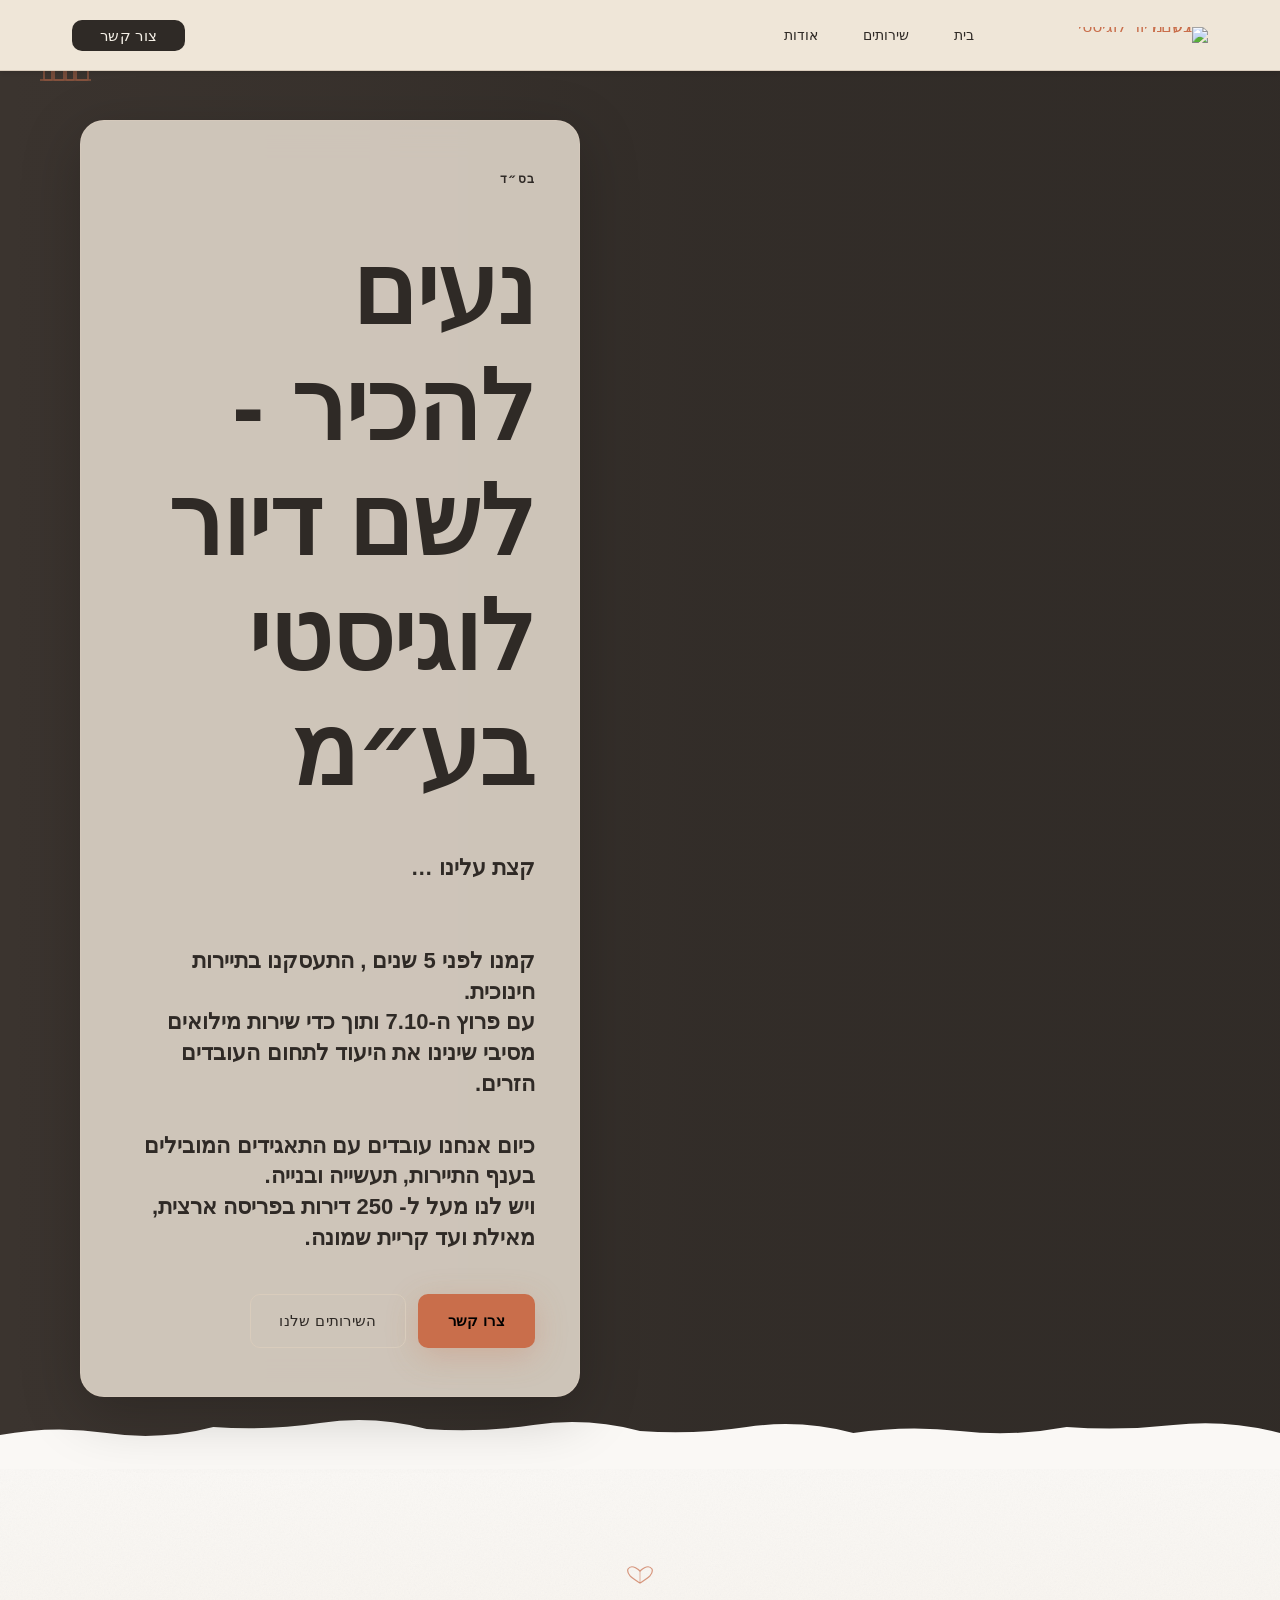
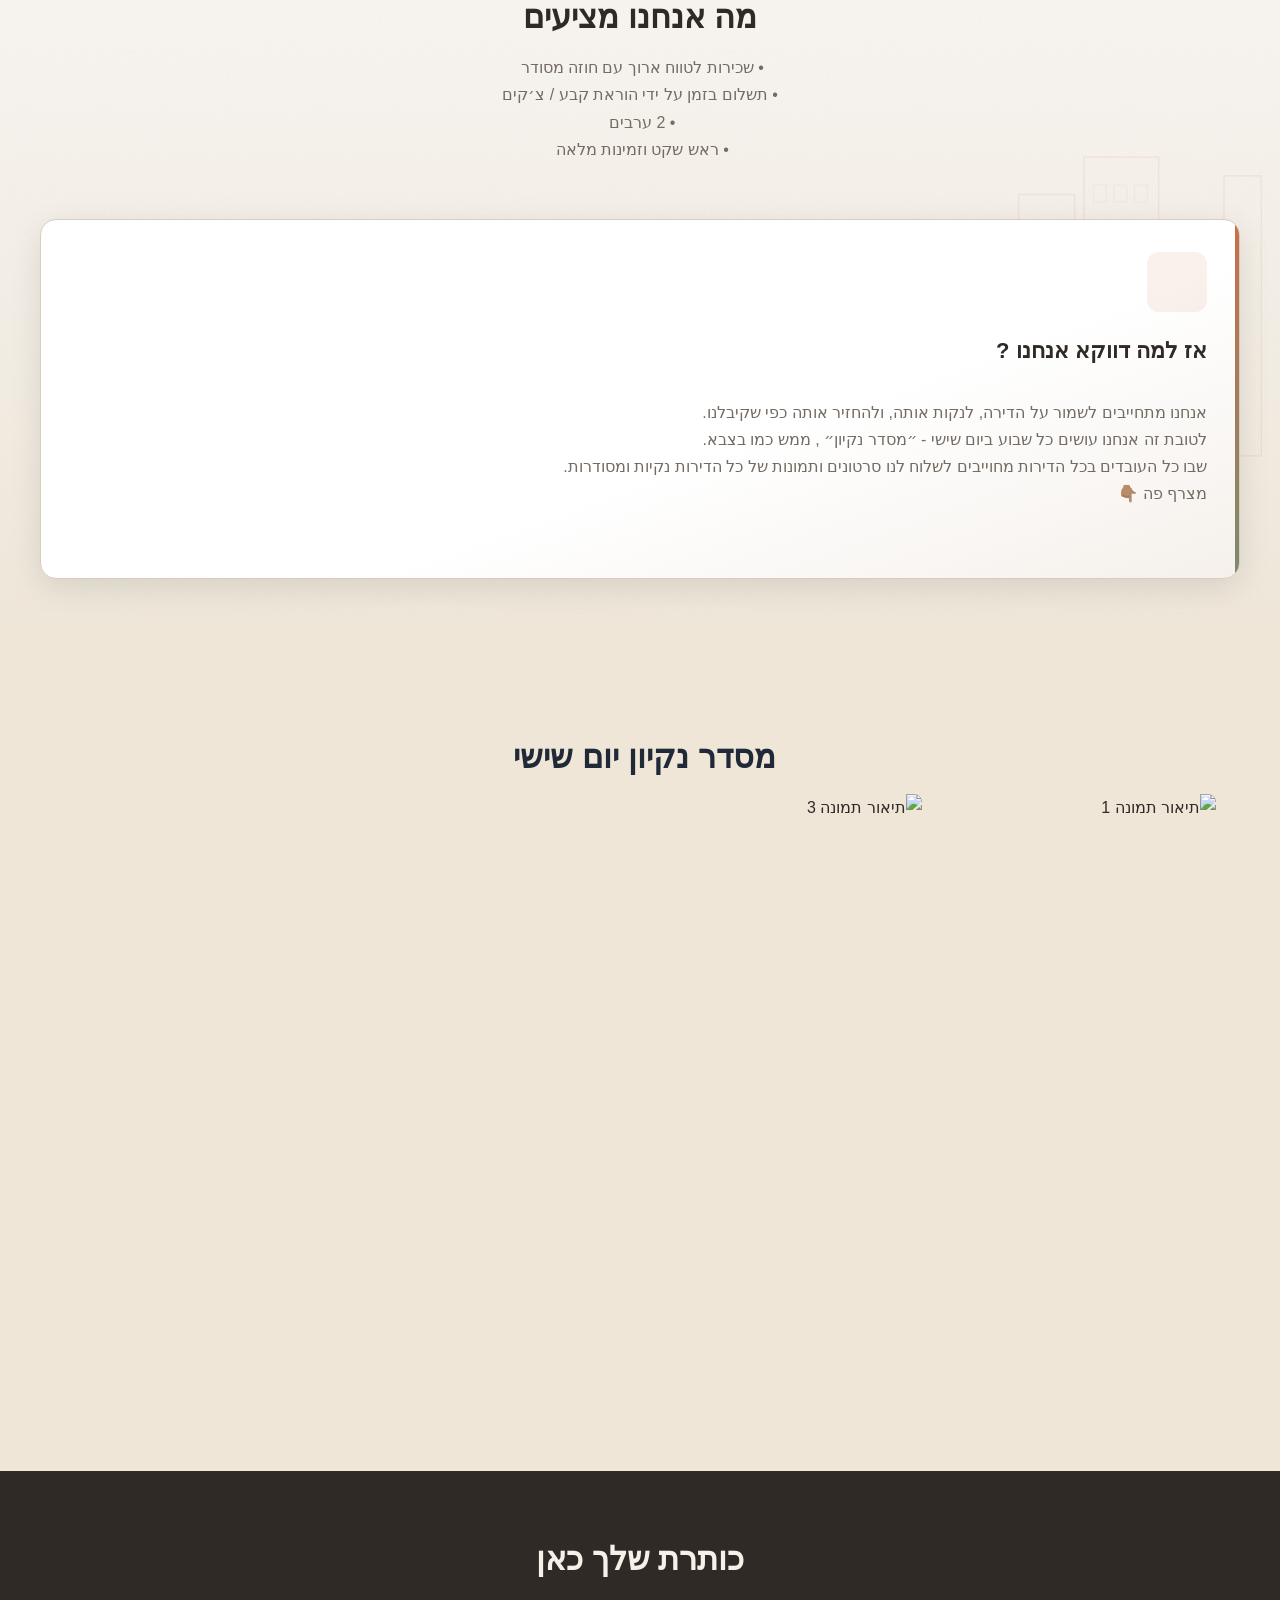
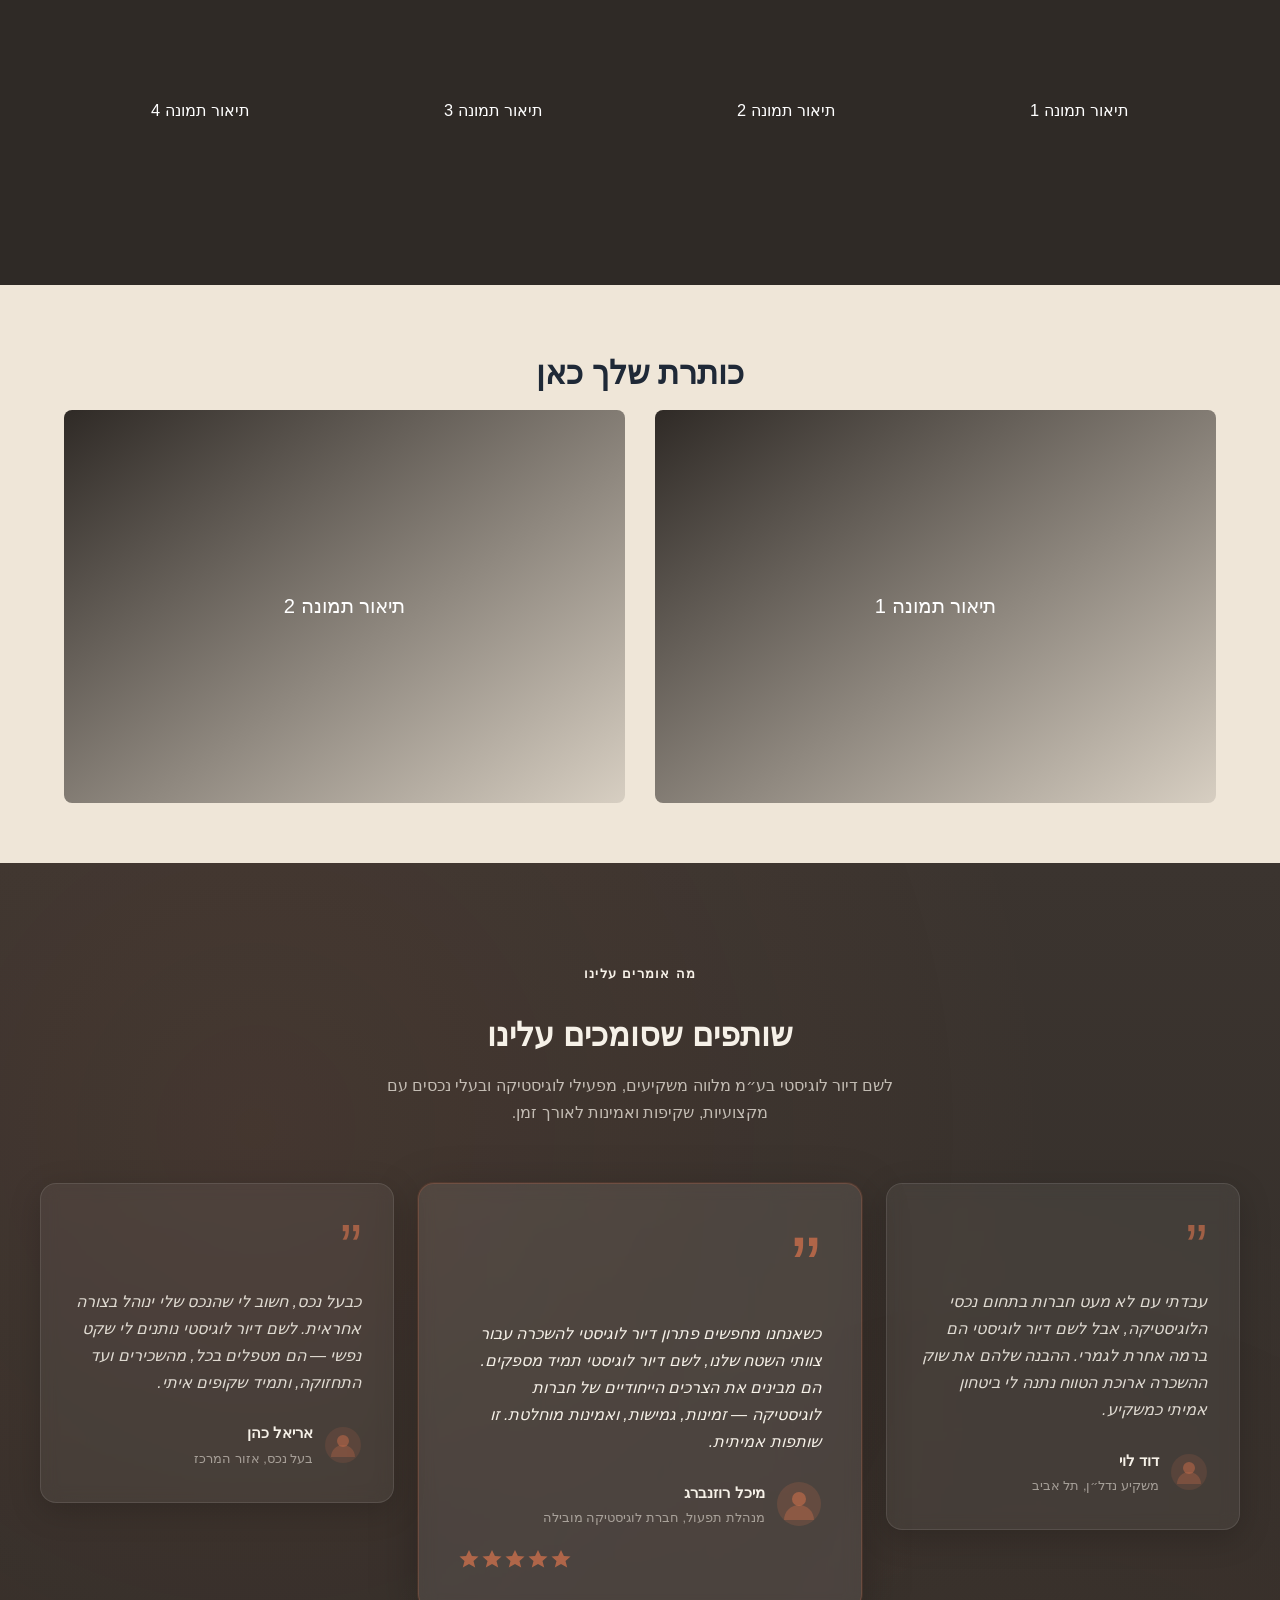
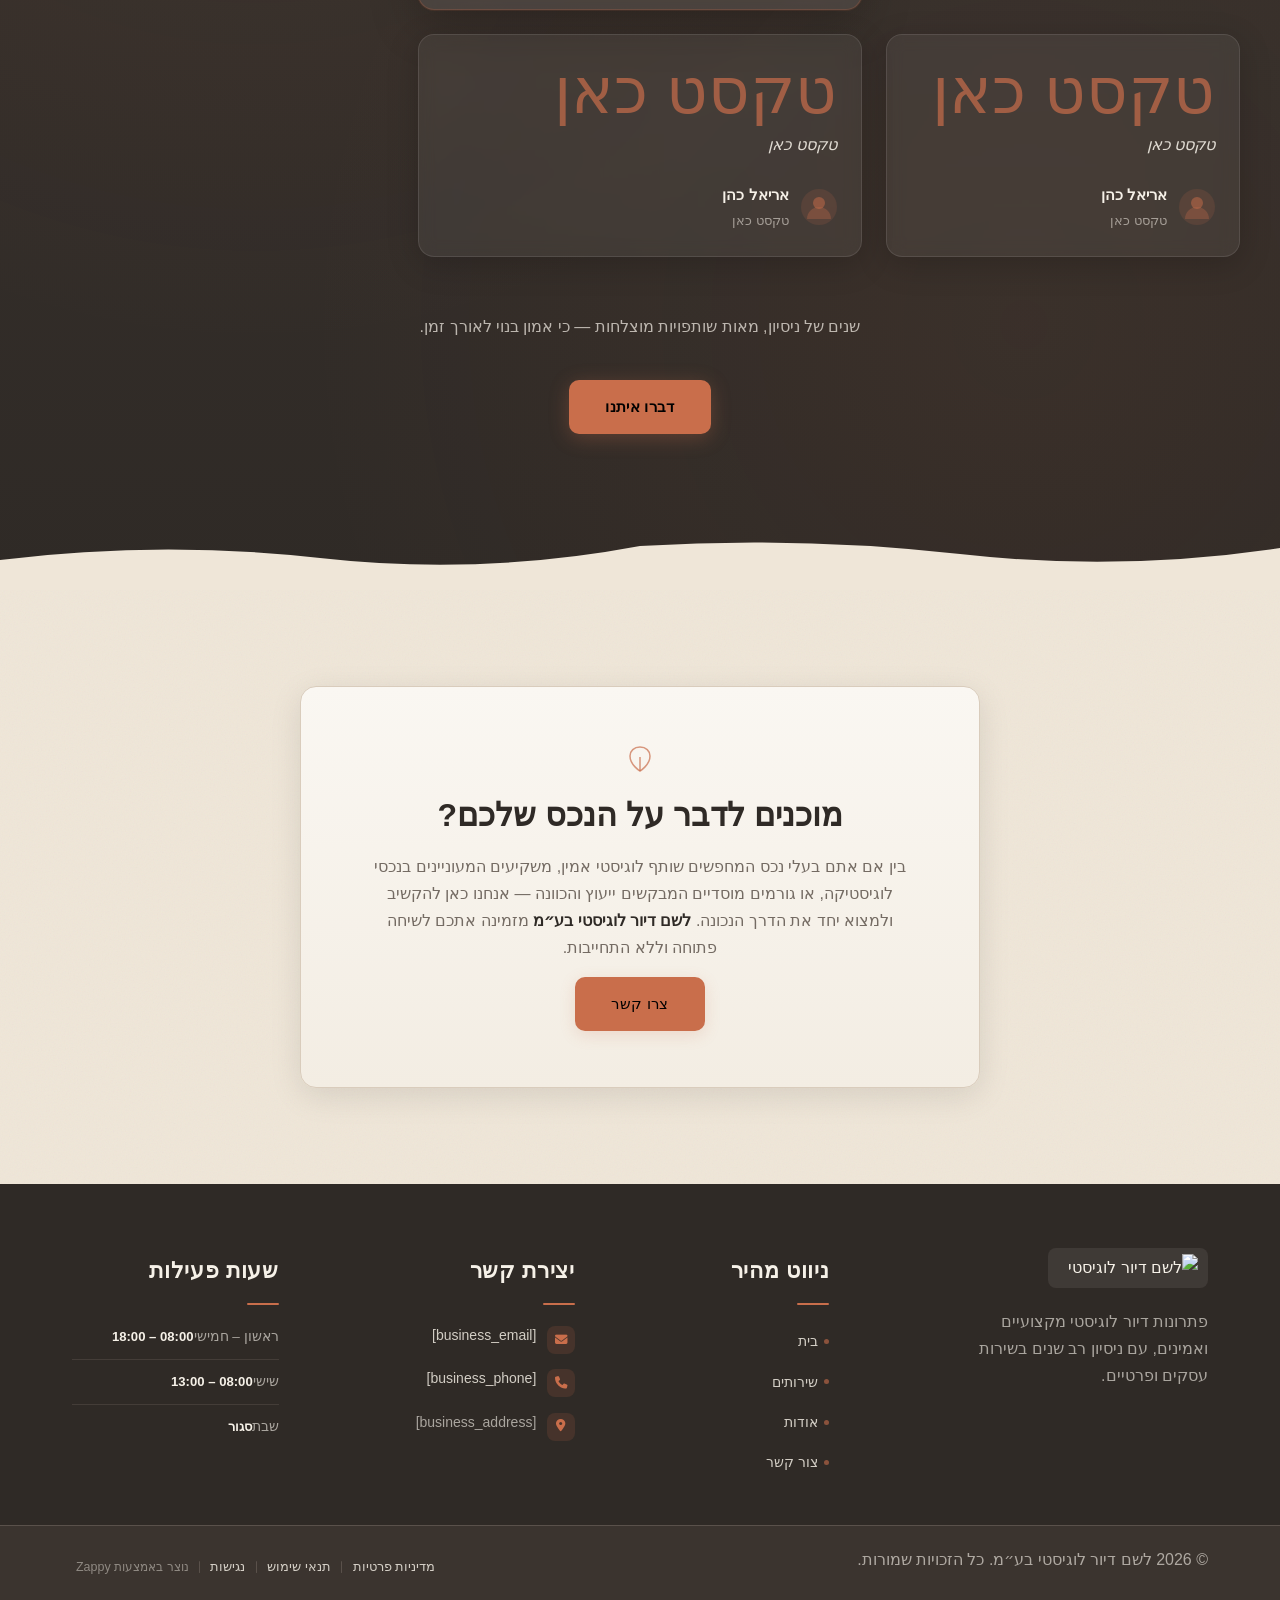
==== commit 9e192cf7: "Background sync: Progressive GitHub Sync" ====
--- a/index.html
+++ b/index.html
@@ -341,16 +341,16 @@
 <nav class="navbar" dir="rtl">
   <button class="mobile-toggle" id="mobileToggle" aria-label="Menu">
     <svg class="hamburger-icon" width="24" height="24" viewBox="0 0 24 24" fill="none">
-      <path d="M3 12h18M3 6h18M3 18h18" stroke="currentColor" stroke-width="2" stroke-linecap="round"/>
+      <path d="M3 12h18M3 6h18M3 18h18" stroke="currentColor" stroke-width="2" stroke-linecap="round"></path>
     </svg>
     <svg class="close-icon" width="24" height="24" viewBox="0 0 24 24" fill="none" style="display: none;">
-      <path d="M18 6L6 18M6 6l12 12" stroke="currentColor" stroke-width="2" stroke-linecap="round"/>
+      <path d="M18 6L6 18M6 6l12 12" stroke="currentColor" stroke-width="2" stroke-linecap="round"></path>
     </svg>
   </button>
 
   <button class="phone-header-btn" data-phone="[business_phone]" aria-label="Call">
     <svg width="20" height="20" viewBox="0 0 24 24" fill="currentColor">
-      <path d="M22 16.92v3a2 2 0 0 1-2.18 2 19.79 19.79 0 0 1-8.63-3.07 19.5 19.5 0 0 1-6-6 19.79 19.79 0 0 1-3.07-8.67A2 2 0 0 1 4.11 2h3a2 2 0 0 1 2 1.72 12.84 12.84 0 0 0 .7 2.81 2 2 0 0 1-.45 2.11L8.09 9.91a16 16 0 0 0 6 6l1.27-1.27a2 2 0 0 1 2.11-.45 12.84 12.84 0 0 0 2.81.7A2 2 0 0 1 22 16.92z"/>
+      <path d="M22 16.92v3a2 2 0 0 1-2.18 2 19.79 19.79 0 0 1-8.63-3.07 19.5 19.5 0 0 1-6-6 19.79 19.79 0 0 1-3.07-8.67A2 2 0 0 1 4.11 2h3a2 2 0 0 1 2 1.72 12.84 12.84 0 0 0 .7 2.81 2 2 0 0 1-.45 2.11L8.09 9.91a16 16 0 0 0 6 6l1.27-1.27a2 2 0 0 1 2.11-.45 12.84 12.84 0 0 0 2.81.7A2 2 0 0 1 22 16.92z"></path>
     </svg>
   </button>
 
@@ -819,14 +819,14 @@
   <!-- Decorative city skyline motif -->
   <div class="index-hero-skyline-motif" aria-hidden="true">
     <svg data-no-icon-edit="true" aria-hidden="true" width="52" height="52" viewBox="0 0 52 52" fill="none" xmlns="http://www.w3.org/2000/svg">
-      <rect x="4" y="28" width="8" height="20" rx="1" stroke="#C96E4B" stroke-width="1.5" fill="none"/>
-      <rect x="6" y="22" width="4" height="8" rx="1" stroke="#C96E4B" stroke-width="1.5" fill="none"/>
-      <rect x="14" y="18" width="10" height="30" rx="1" stroke="#C96E4B" stroke-width="1.5" fill="none"/>
-      <rect x="16" y="12" width="6" height="8" rx="1" stroke="#C96E4B" stroke-width="1.5" fill="none"/>
-      <rect x="26" y="24" width="8" height="24" rx="1" stroke="#C96E4B" stroke-width="1.5" fill="none"/>
-      <rect x="36" y="30" width="12" height="18" rx="1" stroke="#C96E4B" stroke-width="1.5" fill="none"/>
-      <rect x="39" y="24" width="6" height="8" rx="1" stroke="#C96E4B" stroke-width="1.5" fill="none"/>
-      <line x="1" y1="48" x2="51" y2="48" stroke="#C96E4B" stroke-width="1.5"/>
+      <rect x="4" y="28" width="8" height="20" rx="1" stroke="#C96E4B" stroke-width="1.5" fill="none"></rect>
+      <rect x="6" y="22" width="4" height="8" rx="1" stroke="#C96E4B" stroke-width="1.5" fill="none"></rect>
+      <rect x="14" y="18" width="10" height="30" rx="1" stroke="#C96E4B" stroke-width="1.5" fill="none"></rect>
+      <rect x="16" y="12" width="6" height="8" rx="1" stroke="#C96E4B" stroke-width="1.5" fill="none"></rect>
+      <rect x="26" y="24" width="8" height="24" rx="1" stroke="#C96E4B" stroke-width="1.5" fill="none"></rect>
+      <rect x="36" y="30" width="12" height="18" rx="1" stroke="#C96E4B" stroke-width="1.5" fill="none"></rect>
+      <rect x="39" y="24" width="6" height="8" rx="1" stroke="#C96E4B" stroke-width="1.5" fill="none"></rect>
+      <line x="1" y1="48" x2="51" y2="48" stroke="#C96E4B" stroke-width="1.5"></line>
     </svg>
   </div>
 
@@ -835,7 +835,7 @@
     <!-- Frosted Glass Card -->
     <div class="index-hero-card">
       <p><span class="index-hero-eyebrow" style="color: rgb(47, 42, 38) !important;">בס״ד&nbsp;</span>
-      </p><h1 class="index-hero-h1" style>נעים להכיר - לשם דיור לוגיסטי בע״מ&nbsp;</h1>
+      </p><h1 class="index-hero-h1" >נעים להכיר - לשם דיור לוגיסטי בע״מ&nbsp;</h1>
       <h3 class="index-hero-subtitle" style="color: rgb(47, 42, 38) !important;">קצת עלינו …<br><br><br>קמנו לפני 5 שנים , התעסקנו בתיירות חינוכית.<br>עם פרוץ ה-7.10 ותוך כדי שירות מילואים מסיבי שינינו את היעוד לתחום העובדים הזרים.<br><br>כיום אנחנו עובדים עם התאגידים המובילים בענף התיירות, תעשייה ובנייה.&nbsp;<br>ויש לנו מעל ל- 250 דירות בפריסה ארצית, מאילת ועד קריית שמונה.&nbsp;<br></h3>
       <div class="index-hero-cta-row">
         <a href="/contact" class="index-hero-btn-primary" style="color: rgb(0, 0, 0) !important; outline: currentcolor;" data-element-type="button" data-element-id="btn-1778520622481-rteif7xvt" data-native-element="true">צרו קשר</a>
@@ -847,7 +847,7 @@
   <!-- Bottom Torn-Paper Divider -->
   <div class="index-hero-divider-wrapper">
     <svg data-no-icon-edit="true" aria-hidden="true" viewBox="0 0 1440 72" preserveAspectRatio="none" xmlns="http://www.w3.org/2000/svg">
-      <path d="M0,72 L0,38 Q60,28 120,36 T240,30 Q300,34 360,26 T480,32 Q540,36 600,28 T720,34 Q780,38 840,30 T960,36 Q1020,28 1080,34 T1200,30 Q1260,34 1320,28 T1440,36 L1440,72 Z" fill="#FAF8F5"/>
+      <path d="M0,72 L0,38 Q60,28 120,36 T240,30 Q300,34 360,26 T480,32 Q540,36 600,28 T720,34 Q780,38 840,30 T960,36 Q1020,28 1080,34 T1200,30 Q1260,34 1320,28 T1440,36 L1440,72 Z" fill="#FAF8F5"></path>
     </svg>
   </div>
 </section>
@@ -875,15 +875,15 @@
   <!-- Decorative background building outline -->
   <div class="index-services-section__bg-decor" aria-hidden="true">
     <svg data-no-icon-edit="true" aria-hidden="true" viewBox="0 0 300 400" fill="none" xmlns="http://www.w3.org/2000/svg">
-      <rect x="20" y="120" width="60" height="280" stroke="#C96E4B" stroke-width="1.5" fill="none" opacity="0.10"/>
-      <rect x="90" y="80" width="80" height="320" stroke="#C96E4B" stroke-width="1.5" fill="none" opacity="0.10"/>
-      <rect x="180" y="160" width="50" height="240" stroke="#C96E4B" stroke-width="1.5" fill="none" opacity="0.10"/>
-      <rect x="240" y="100" width="40" height="300" stroke="#C96E4B" stroke-width="1.5" fill="none" opacity="0.10"/>
-      <rect x="30" y="150" width="12" height="16" stroke="#C96E4B" stroke-width="1" fill="none" opacity="0.08"/>
-      <rect x="50" y="150" width="12" height="16" stroke="#C96E4B" stroke-width="1" fill="none" opacity="0.08"/>
-      <rect x="100" y="110" width="14" height="18" stroke="#C96E4B" stroke-width="1" fill="none" opacity="0.08"/>
-      <rect x="122" y="110" width="14" height="18" stroke="#C96E4B" stroke-width="1" fill="none" opacity="0.08"/>
-      <rect x="144" y="110" width="14" height="18" stroke="#C96E4B" stroke-width="1" fill="none" opacity="0.08"/>
+      <rect x="20" y="120" width="60" height="280" stroke="#C96E4B" stroke-width="1.5" fill="none" opacity="0.10"></rect>
+      <rect x="90" y="80" width="80" height="320" stroke="#C96E4B" stroke-width="1.5" fill="none" opacity="0.10"></rect>
+      <rect x="180" y="160" width="50" height="240" stroke="#C96E4B" stroke-width="1.5" fill="none" opacity="0.10"></rect>
+      <rect x="240" y="100" width="40" height="300" stroke="#C96E4B" stroke-width="1.5" fill="none" opacity="0.10"></rect>
+      <rect x="30" y="150" width="12" height="16" stroke="#C96E4B" stroke-width="1" fill="none" opacity="0.08"></rect>
+      <rect x="50" y="150" width="12" height="16" stroke="#C96E4B" stroke-width="1" fill="none" opacity="0.08"></rect>
+      <rect x="100" y="110" width="14" height="18" stroke="#C96E4B" stroke-width="1" fill="none" opacity="0.08"></rect>
+      <rect x="122" y="110" width="14" height="18" stroke="#C96E4B" stroke-width="1" fill="none" opacity="0.08"></rect>
+      <rect x="144" y="110" width="14" height="18" stroke="#C96E4B" stroke-width="1" fill="none" opacity="0.08"></rect>
     </svg>
   </div>
 
@@ -892,12 +892,12 @@
     <div class="index-services-section__intro">
       <!-- Leaf divider --><div class="index-services-section__leaf-divider" aria-hidden="true">
         <svg data-no-icon-edit="true" aria-hidden="true" width="32" height="20" viewBox="0 0 32 20" fill="none" xmlns="http://www.w3.org/2000/svg">
-          <path d="M16 18 C10 14, 2 10, 4 4 C8 -2, 16 6, 16 6 C16 6, 24 -2, 28 4 C30 10, 22 14, 16 18Z" stroke="#C96E4B" stroke-width="1.2" fill="none" opacity="0.7"/>
-          <line x1="16" y1="18" x2="16" y2="6" stroke="#C96E4B" stroke-width="1" opacity="0.5"/>
+          <path d="M16 18 C10 14, 2 10, 4 4 C8 -2, 16 6, 16 6 C16 6, 24 -2, 28 4 C30 10, 22 14, 16 18Z" stroke="#C96E4B" stroke-width="1.2" fill="none" opacity="0.7"></path>
+          <line x1="16" y1="18" x2="16" y2="6" stroke="#C96E4B" stroke-width="1" opacity="0.5"></line>
         </svg>
       </div>
       <h2 class="index-services-section__heading">מה אנחנו מציעים</h2>
-      <p class="index-services-section__subtext" style>• שכירות לטווח ארוך עם חוזה מסודר&nbsp;<br>• תשלום בזמן על ידי הוראת קבע / צ׳קים<br>• 2 ערבים&nbsp;<br>• ראש שקט וזמינות מלאה&nbsp;</p>
+      <p class="index-services-section__subtext" >• שכירות לטווח ארוך עם חוזה מסודר&nbsp;<br>• תשלום בזמן על ידי הוראת קבע / צ׳קים<br>• 2 ערבים&nbsp;<br>• ראש שקט וזמינות מלאה&nbsp;</p>
     </div>
 
     <!-- Asymmetric grid -->
@@ -905,8 +905,8 @@
         <div class="index-services-section__card-icon-wrap">
           <i class="fas fa-" data-element-type="icon" data-element-id="zappy-temp-icon-1778521137075-l4qzvmfnz" data-icon-type="fontawesome" style="font-size: 42px; color: rgb(201, 110, 75);"></i>
         </div>
-        <h3 class="index-services-section__card-title" style>אז למה דווקא אנחנו ?&nbsp;</h3>
-        <p class="index-services-section__card-text" style>אנחנו מתחייבים לשמור על הדירה, לנקות אותה, ולהחזיר אותה כפי שקיבלנו.&nbsp;<br>לטובת זה אנחנו עושים כל שבוע ביום שישי - ״מסדר נקיון״ , ממש כמו בצבא.&nbsp;<br>שבו כל העובדים בכל הדירות מחוייבים לשלוח לנו סרטונים ותמונות של כל הדירות נקיות ומסודרות.<br>מצרף פה 👇🏽</p>
+        <h3 class="index-services-section__card-title" >אז למה דווקא אנחנו ?&nbsp;</h3>
+        <p class="index-services-section__card-text" >אנחנו מתחייבים לשמור על הדירה, לנקות אותה, ולהחזיר אותה כפי שקיבלנו.&nbsp;<br>לטובת זה אנחנו עושים כל שבוע ביום שישי - ״מסדר נקיון״ , ממש כמו בצבא.&nbsp;<br>שבו כל העובדים בכל הדירות מחוייבים לשלוח לנו סרטונים ותמונות של כל הדירות נקיות ומסודרות.<br>מצרף פה 👇🏽</p>
         <div class="index-services-section__card-accent" aria-hidden="true"></div>
       </article>
   </div>
@@ -915,9 +915,9 @@
   <div class="index-services-section__divider-wrapper">
     <svg data-no-icon-edit="true" aria-hidden="true" viewBox="0 0 1200 90" preserveAspectRatio="none" xmlns="http://www.w3.org/2000/svg">
       <!-- Dusty blue strip layer -->
-      <path d="M0,90 L0,38 Q60,28 120,36 T240,30 Q300,34 360,26 T480,32 Q540,36 600,28 T720,34 Q780,30 840,36 T960,28 Q1020,34 1080,30 T1200,36 L1200,90 Z" fill="var(--bg-light)" opacity="0.18"/>
+      <path d="M0,90 L0,38 Q60,28 120,36 T240,30 Q300,34 360,26 T480,32 Q540,36 600,28 T720,34 Q780,30 840,36 T960,28 Q1020,34 1080,30 T1200,36 L1200,90 Z" fill="var(--bg-light)" opacity="0.18"></path>
       <!-- Sand/bg-light base -->
-      <path d="M0,90 L0,52 Q80,42 160,50 T320,44 Q400,50 480,42 T640,48 Q720,44 800,52 T960,44 Q1040,50 1120,44 T1200,50 L1200,90 Z" fill="var(--bg-light)"/>
+      <path d="M0,90 L0,52 Q80,42 160,50 T320,44 Q400,50 480,42 T640,48 Q720,44 800,52 T960,44 Q1040,50 1120,44 T1200,50 L1200,90 Z" fill="var(--bg-light)"></path>
     </svg>
   </div>
 </section>
@@ -934,7 +934,7 @@
 </div></section>
 
 
-<section id="layout-1778523101929" class="layout-section" data-zappy-component="true" style="width: 100%; padding: 60px 0; direction: rtl;" data-component-id="image-grid-4">
+<section id="layout-1778523101929" class="layout-section" data-zappy-component="true" style="width: 100%; padding: 60px 0; direction: rtl; position: relative; overflow: hidden; background-color: #2F2A26; --zappy-bg-color: #2F2A26" data-component-id="image-grid-4" data-zappy-bg-type="color" data-zappy-bg-color="#2F2A26" data-zappy-bg-image="" data-zappy-bg-overlay-color="#000000" data-zappy-bg-overlay-opacity="30" data-zappy-bg-video-type="" data-zappy-bg-video-url="">
   <div class="container" style="max-width: 1200px; margin: 0 auto; padding: 0 1.5rem;">
   <h2 style="font-size: 32px; font-weight: 700; color: #1F2937; margin-bottom: 40px; text-align: center; font-family: system-ui, -apple-system, sans-serif;">כותרת שלך כאן</h2>
   <div class="four-image-grid" style="--zappy-grid-cols: repeat(auto-fit, minmax(250px, 1fr)); display: grid; grid-template-columns: repeat(auto-fit, minmax(250px, 1fr)); gap: 20px;" data-zappy-explicit-columns="true">
@@ -993,9 +993,9 @@
         <footer class="index-testimonials-author">
           <div class="index-testimonials-author-avatar" aria-hidden="true">
             <svg data-element-type="icon" data-icon-type="svg" width="36" height="36" viewBox="0 0 36 36" fill="none" xmlns="http://www.w3.org/2000/svg">
-              <circle cx="18" cy="18" r="18" fill="rgba(201,110,75,0.15)"/>
-              <circle cx="18" cy="14" r="6" fill="rgba(201,110,75,0.5)"/>
-              <path d="M6 30c0-6.627 5.373-12 12-12s12 5.373 12 12" fill="rgba(201,110,75,0.3)"/>
+              <circle cx="18" cy="18" r="18" fill="rgba(201,110,75,0.15)"></circle>
+              <circle cx="18" cy="14" r="6" fill="rgba(201,110,75,0.5)"></circle>
+              <path d="M6 30c0-6.627 5.373-12 12-12s12 5.373 12 12" fill="rgba(201,110,75,0.3)"></path>
             </svg>
           </div>
           <div class="index-testimonials-author-info">
@@ -1014,9 +1014,9 @@
         <footer class="index-testimonials-author">
           <div class="index-testimonials-author-avatar" aria-hidden="true">
             <svg data-element-type="icon" data-icon-type="svg" width="44" height="44" viewBox="0 0 44 44" fill="none" xmlns="http://www.w3.org/2000/svg">
-              <circle cx="22" cy="22" r="22" fill="rgba(201,110,75,0.2)"/>
-              <circle cx="22" cy="17" r="7" fill="rgba(201,110,75,0.6)"/>
-              <path d="M7 38c0-8.284 6.716-15 15-15s15 6.716 15 15" fill="rgba(201,110,75,0.4)"/>
+              <circle cx="22" cy="22" r="22" fill="rgba(201,110,75,0.2)"></circle>
+              <circle cx="22" cy="17" r="7" fill="rgba(201,110,75,0.6)"></circle>
+              <path d="M7 38c0-8.284 6.716-15 15-15s15 6.716 15 15" fill="rgba(201,110,75,0.4)"></path>
             </svg>
           </div>
           <div class="index-testimonials-author-info">
@@ -1026,19 +1026,19 @@
         </footer>
         <div class="index-testimonials-center-badge" aria-hidden="true">
           <svg data-no-icon-edit="true" aria-hidden="true" width="20" height="20" viewBox="0 0 20 20" fill="none" xmlns="http://www.w3.org/2000/svg">
-            <polygon points="10,1 12.9,7 19.5,7.6 14.5,12 16.2,18.5 10,15 3.8,18.5 5.5,12 0.5,7.6 7.1,7" fill="var(--accent)" opacity="0.8"/>
+            <polygon points="10,1 12.9,7 19.5,7.6 14.5,12 16.2,18.5 10,15 3.8,18.5 5.5,12 0.5,7.6 7.1,7" fill="var(--accent)" opacity="0.8"></polygon>
           </svg>
           <svg data-no-icon-edit="true" aria-hidden="true" width="20" height="20" viewBox="0 0 20 20" fill="none" xmlns="http://www.w3.org/2000/svg">
-            <polygon points="10,1 12.9,7 19.5,7.6 14.5,12 16.2,18.5 10,15 3.8,18.5 5.5,12 0.5,7.6 7.1,7" fill="var(--accent)" opacity="0.8"/>
+            <polygon points="10,1 12.9,7 19.5,7.6 14.5,12 16.2,18.5 10,15 3.8,18.5 5.5,12 0.5,7.6 7.1,7" fill="var(--accent)" opacity="0.8"></polygon>
           </svg>
           <svg data-no-icon-edit="true" aria-hidden="true" width="20" height="20" viewBox="0 0 20 20" fill="none" xmlns="http://www.w3.org/2000/svg">
-            <polygon points="10,1 12.9,7 19.5,7.6 14.5,12 16.2,18.5 10,15 3.8,18.5 5.5,12 0.5,7.6 7.1,7" fill="var(--accent)" opacity="0.8"/>
+            <polygon points="10,1 12.9,7 19.5,7.6 14.5,12 16.2,18.5 10,15 3.8,18.5 5.5,12 0.5,7.6 7.1,7" fill="var(--accent)" opacity="0.8"></polygon>
           </svg>
           <svg data-no-icon-edit="true" aria-hidden="true" width="20" height="20" viewBox="0 0 20 20" fill="none" xmlns="http://www.w3.org/2000/svg">
-            <polygon points="10,1 12.9,7 19.5,7.6 14.5,12 16.2,18.5 10,15 3.8,18.5 5.5,12 0.5,7.6 7.1,7" fill="var(--accent)" opacity="0.8"/>
+            <polygon points="10,1 12.9,7 19.5,7.6 14.5,12 16.2,18.5 10,15 3.8,18.5 5.5,12 0.5,7.6 7.1,7" fill="var(--accent)" opacity="0.8"></polygon>
           </svg>
           <svg data-no-icon-edit="true" aria-hidden="true" width="20" height="20" viewBox="0 0 20 20" fill="none" xmlns="http://www.w3.org/2000/svg">
-            <polygon points="10,1 12.9,7 19.5,7.6 14.5,12 16.2,18.5 10,15 3.8,18.5 5.5,12 0.5,7.6 7.1,7" fill="var(--accent)" opacity="0.8"/>
+            <polygon points="10,1 12.9,7 19.5,7.6 14.5,12 16.2,18.5 10,15 3.8,18.5 5.5,12 0.5,7.6 7.1,7" fill="var(--accent)" opacity="0.8"></polygon>
           </svg>
         </div>
       </article>
@@ -1052,9 +1052,9 @@
         <footer class="index-testimonials-author">
           <div class="index-testimonials-author-avatar" aria-hidden="true">
             <svg data-element-type="icon" data-icon-type="svg" width="36" height="36" viewBox="0 0 36 36" fill="none" xmlns="http://www.w3.org/2000/svg">
-              <circle cx="18" cy="18" r="18" fill="rgba(201,110,75,0.15)"/>
-              <circle cx="18" cy="14" r="6" fill="rgba(201,110,75,0.5)"/>
-              <path d="M6 30c0-6.627 5.373-12 12-12s12 5.373 12 12" fill="rgba(201,110,75,0.3)"/>
+              <circle cx="18" cy="18" r="18" fill="rgba(201,110,75,0.15)"></circle>
+              <circle cx="18" cy="14" r="6" fill="rgba(201,110,75,0.5)"></circle>
+              <path d="M6 30c0-6.627 5.373-12 12-12s12 5.373 12 12" fill="rgba(201,110,75,0.3)"></path>
             </svg>
           </div>
           <div class="index-testimonials-author-info">
@@ -1070,9 +1070,9 @@
         <footer class="index-testimonials-author">
           <div class="index-testimonials-author-avatar" aria-hidden="true">
             <svg data-element-type="icon" data-icon-type="svg" width="36" height="36" viewBox="0 0 36 36" fill="none" xmlns="http://www.w3.org/2000/svg" data-element-id="icon-1778521979931-5gkyze839">
-              <circle cx="18" cy="18" r="18" fill="rgba(201,110,75,0.15)"/>
-              <circle cx="18" cy="14" r="6" fill="rgba(201,110,75,0.5)"/>
-              <path d="M6 30c0-6.627 5.373-12 12-12s12 5.373 12 12" fill="rgba(201,110,75,0.3)"/>
+              <circle cx="18" cy="18" r="18" fill="rgba(201,110,75,0.15)"></circle>
+              <circle cx="18" cy="14" r="6" fill="rgba(201,110,75,0.5)"></circle>
+              <path d="M6 30c0-6.627 5.373-12 12-12s12 5.373 12 12" fill="rgba(201,110,75,0.3)"></path>
             </svg>
           </div>
           <div class="index-testimonials-author-info" >
@@ -1088,9 +1088,9 @@
         <footer class="index-testimonials-author">
           <div class="index-testimonials-author-avatar" aria-hidden="true">
             <svg data-element-type="icon" data-icon-type="svg" width="36" height="36" viewBox="0 0 36 36" fill="none" xmlns="http://www.w3.org/2000/svg" data-element-id="icon-1778521979931-5gkyze839-add-1778521982558-05dbjp">
-              <circle cx="18" cy="18" r="18" fill="rgba(201,110,75,0.15)"/>
-              <circle cx="18" cy="14" r="6" fill="rgba(201,110,75,0.5)"/>
-              <path d="M6 30c0-6.627 5.373-12 12-12s12 5.373 12 12" fill="rgba(201,110,75,0.3)"/>
+              <circle cx="18" cy="18" r="18" fill="rgba(201,110,75,0.15)"></circle>
+              <circle cx="18" cy="14" r="6" fill="rgba(201,110,75,0.5)"></circle>
+              <path d="M6 30c0-6.627 5.373-12 12-12s12 5.373 12 12" fill="rgba(201,110,75,0.3)"></path>
             </svg>
           </div>
           <div class="index-testimonials-author-info" >
@@ -1114,7 +1114,7 @@
   <!-- Bottom Divider -->
   <div class="index-testimonials-divider-wrapper">
     <svg data-no-icon-edit="true" aria-hidden="true" viewBox="0 0 1200 80" preserveAspectRatio="none" xmlns="http://www.w3.org/2000/svg">
-      <path d="M0,80 L0,50 Q150,30 300,48 T600,36 Q750,26 900,44 T1200,38 L1200,80 Z" fill="var(--bg-light)"/>
+      <path d="M0,80 L0,50 Q150,30 300,48 T600,36 Q750,26 900,44 T1200,38 L1200,80 Z" fill="var(--bg-light)"></path>
     </svg>
   </div>
 
@@ -1126,8 +1126,8 @@
       <!-- Decorative leaf accent -->
       <div class="index-cta-leaf-accent" aria-hidden="true">
         <svg data-no-icon-edit="true" aria-hidden="true" width="32" height="32" viewBox="0 0 32 32" fill="none" xmlns="http://www.w3.org/2000/svg">
-          <path d="M16 28 C16 28 6 22 6 13 C6 8 10 4 16 4 C22 4 26 8 26 13 C26 22 16 28 16 28Z" stroke="#C96E4B" stroke-width="1.5" fill="none" opacity="0.7"/>
-          <line x1="16" y1="28" x2="16" y2="14" stroke="#C96E4B" stroke-width="1.5" opacity="0.7"/>
+          <path d="M16 28 C16 28 6 22 6 13 C6 8 10 4 16 4 C22 4 26 8 26 13 C26 22 16 28 16 28Z" stroke="#C96E4B" stroke-width="1.5" fill="none" opacity="0.7"></path>
+          <line x1="16" y1="28" x2="16" y2="14" stroke="#C96E4B" stroke-width="1.5" opacity="0.7"></line>
         </svg>
       </div>
 
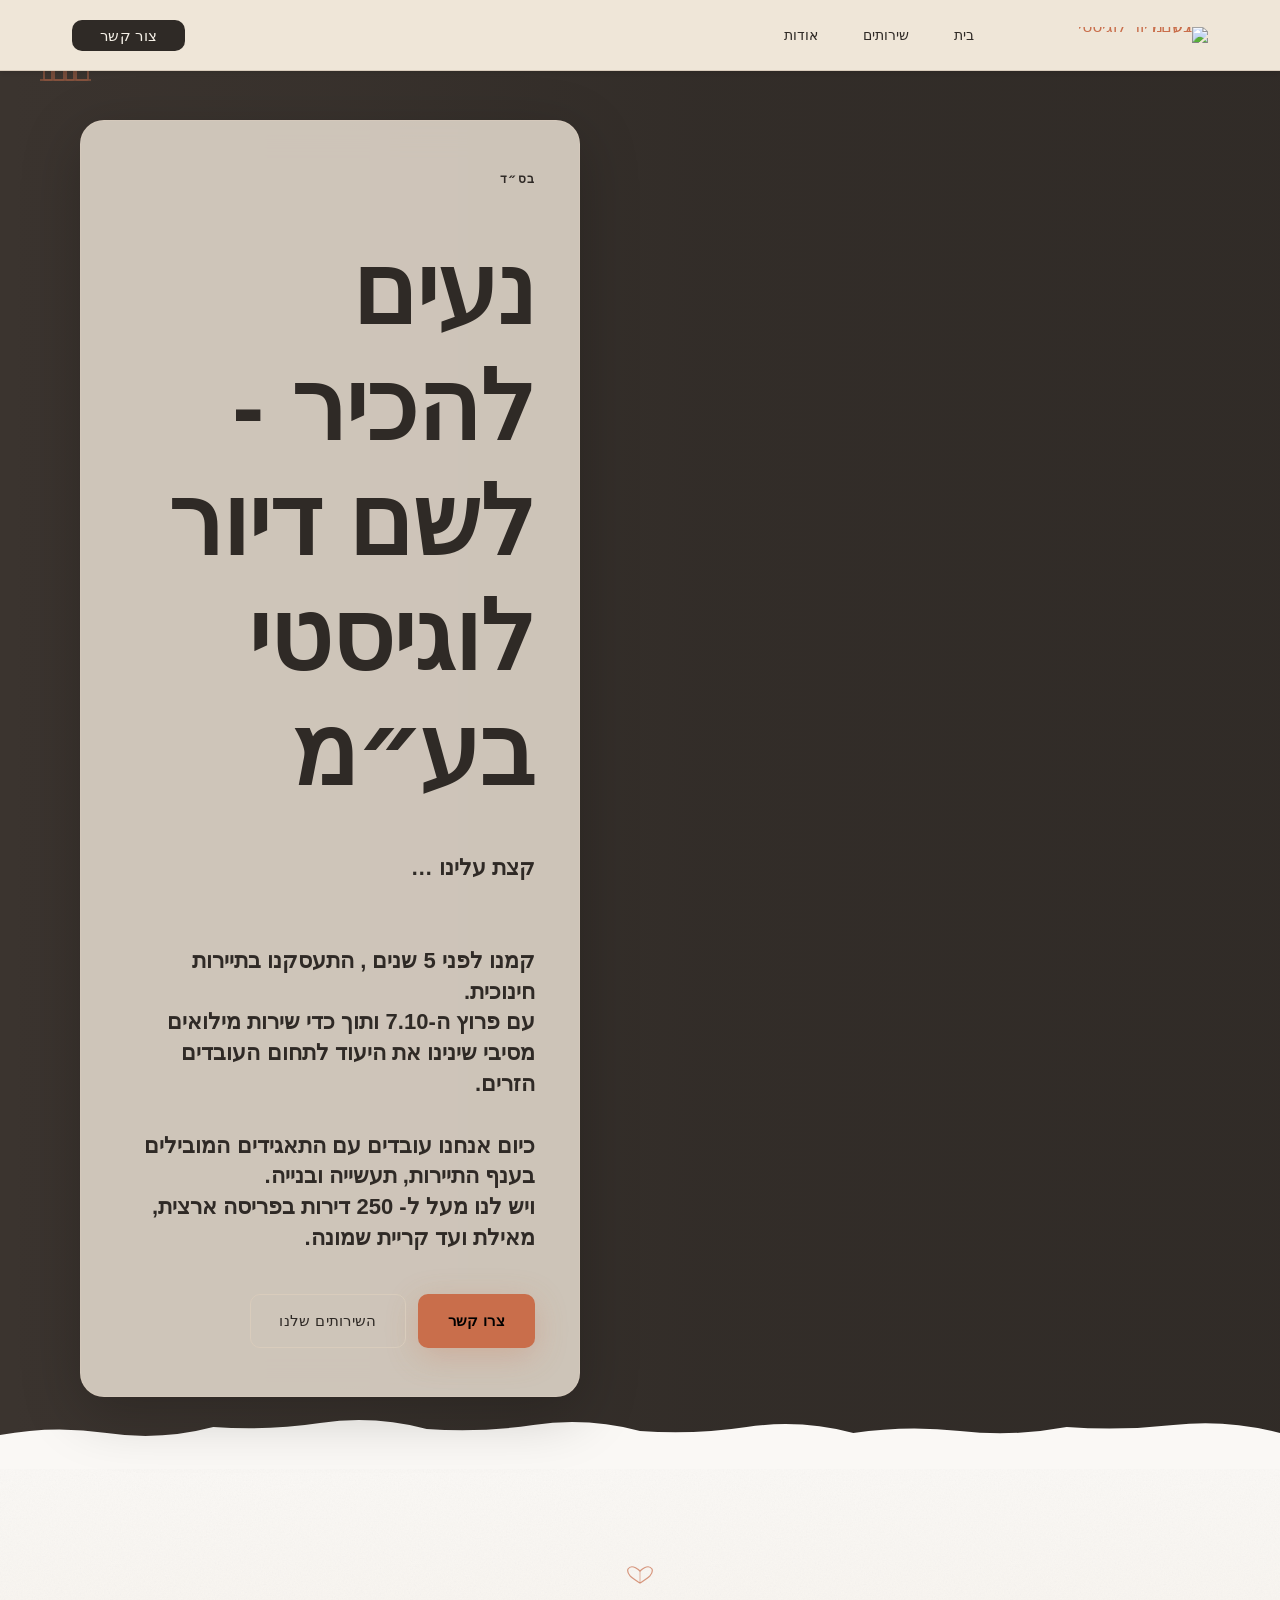
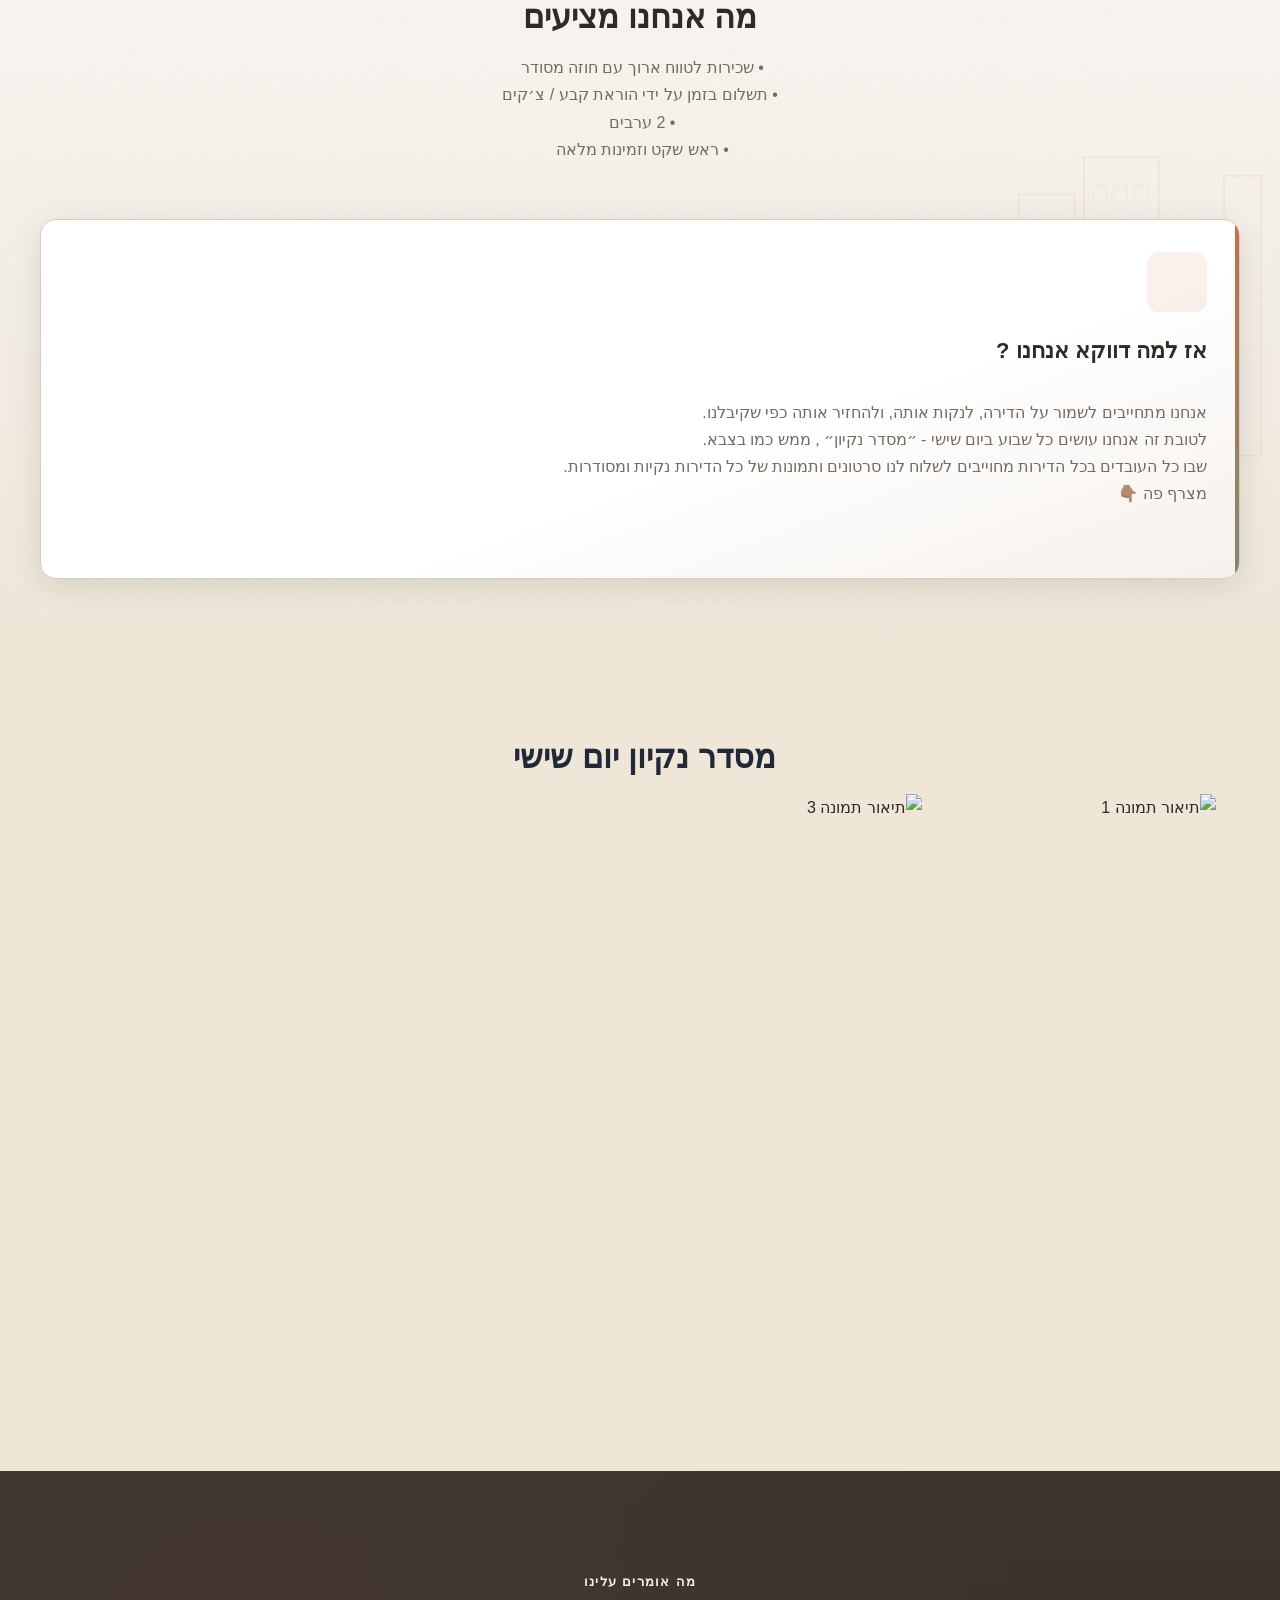
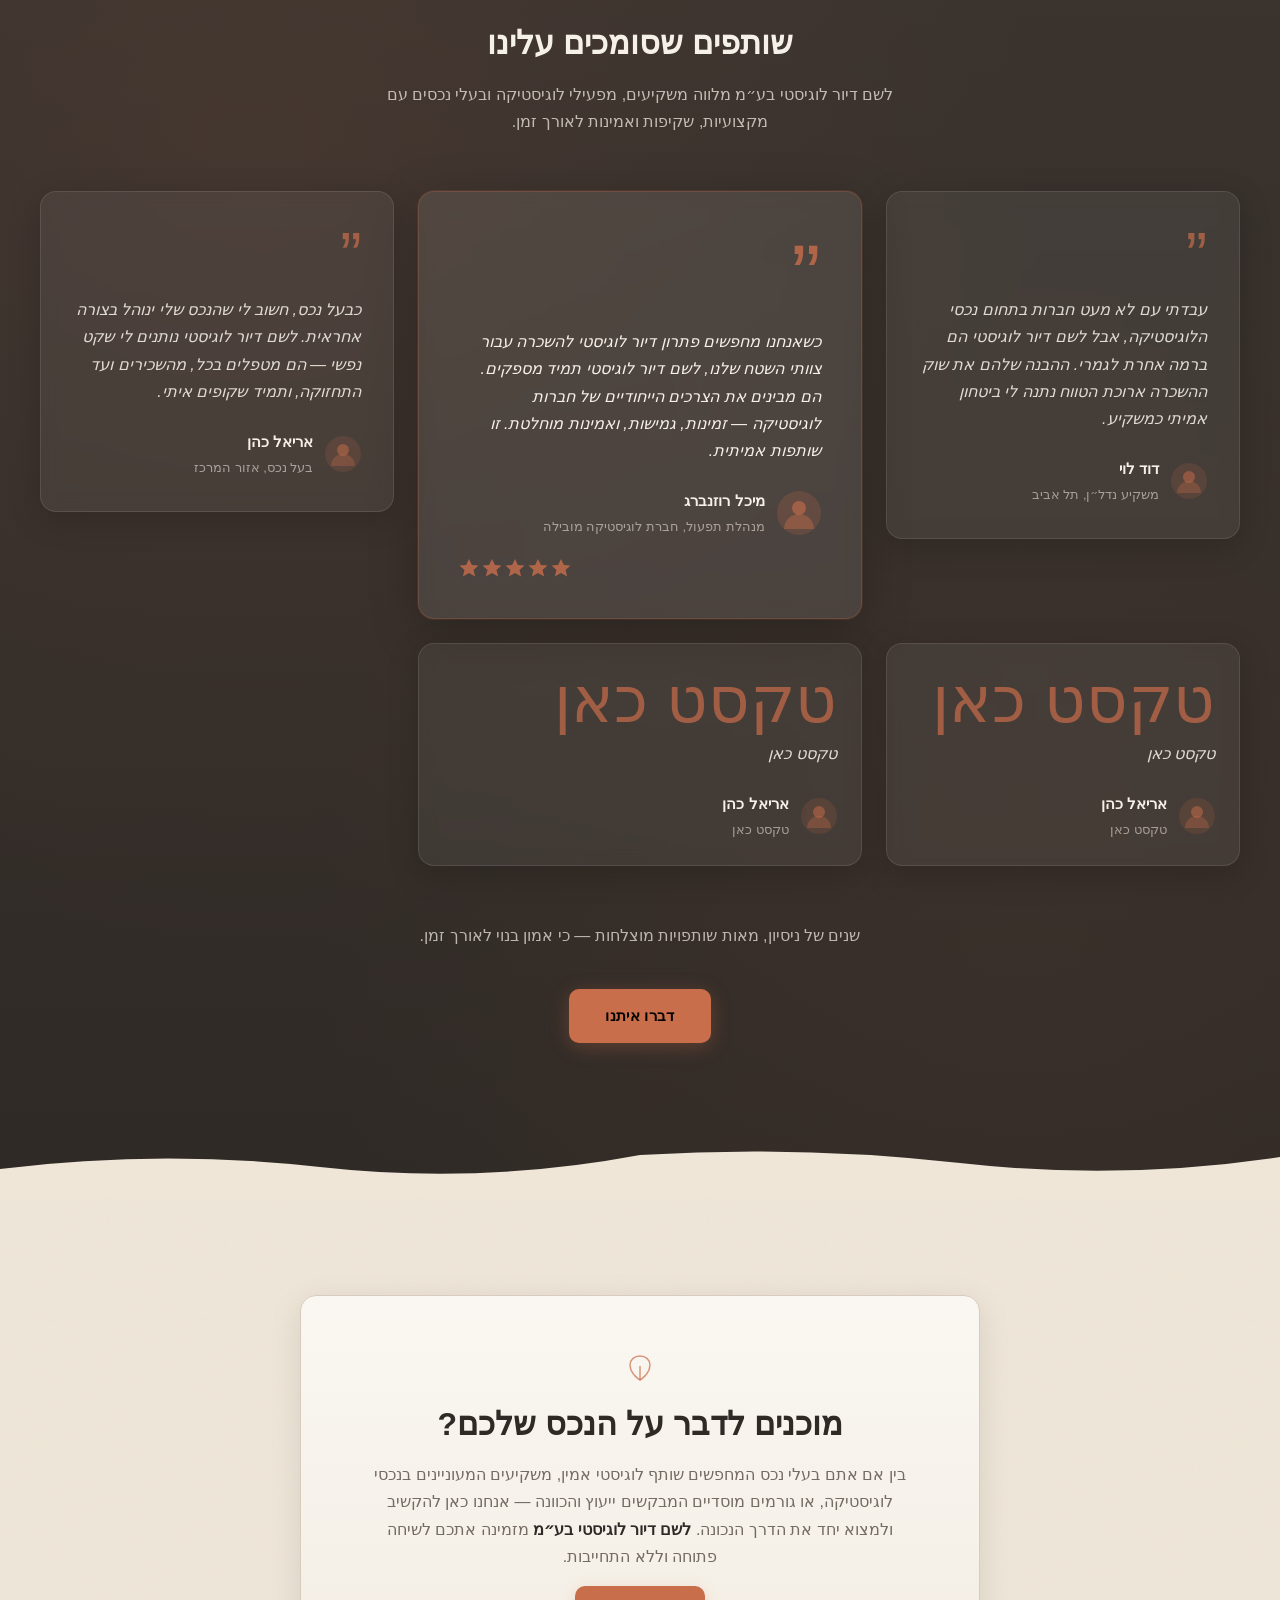
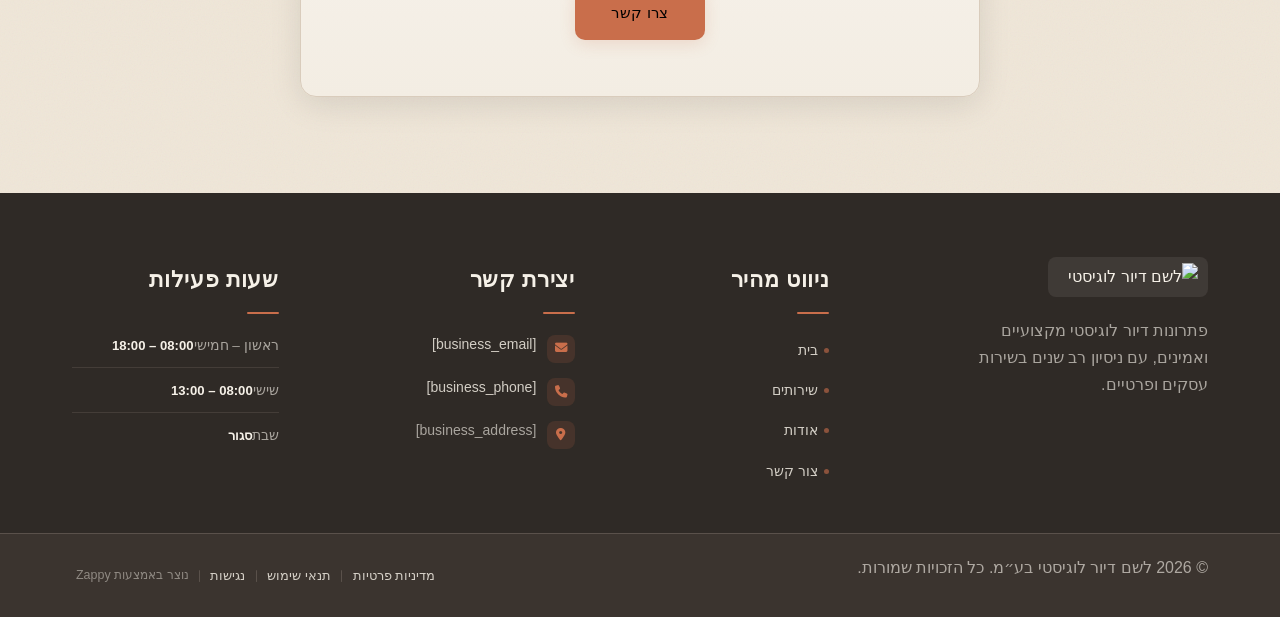
==== commit 62a00762: "Background sync: Progressive GitHub Sync" ====
--- a/index.html
+++ b/index.html
@@ -929,39 +929,23 @@
   <div class="three-image-grid" style="--zappy-grid-cols: repeat(auto-fit, minmax(250px, 1fr)); display: grid; grid-template-columns: repeat(auto-fit, minmax(250px, 1fr)); gap: 25px;" data-zappy-explicit-columns="true">
     <div data-zappy-zoom-wrapper="true" data-element-id="img-1778522378484-vy9tyrlq1" data-element-type="image" data-zappy-zoom-wrapper-width="345px" data-zappy-zoom-wrapper-height="296px" data-zappy-zoom-wrapper-width-mode="px" data-zappy-zoom-wrapper-align="center" style="position: relative !important; overflow: hidden !important; width: 345px !important; max-width: 100% !important; margin-left: auto !important; margin-right: auto !important; height: 296px !important; display: block !important; padding-bottom: 0px !important;" data-zappy-zoom-clip="true" data-zappy-wrapper-margins-applied="true" class="zappy-grid-item-media-only zappy-grid-item-no-stretch" data-grid-item-index="0" data-zappy-has-aspect-ratio="true"><img data-placeholder="layout-image-1778522377796-wxqrfyqbc" data-context="תיאור תמונה 1" src="/assets/image-1778522674436-z60aiv.webp?v=1778522676677" alt="תיאור תמונה 1" style="border-radius: 8px; object-position: 61% 44% !important; width: 100% !important; height: 100% !important; display: block !important; object-fit: cover !important; max-width: 100% !important; margin: 0px !important; position: absolute !important; left: 0px !important; top: 0px !important; max-height: none !important" class="layout-placeholder-image" data-element-type="image" data-element-id="img-1778522378484-vy9tyrlq1" data-zappy-object-position="61% 44%" data-zappy-zoom="1"></div>
     
-    <div data-zappy-zoom-wrapper="true" data-element-id="img-1778522378484-t6kntm337" data-element-type="image" data-zappy-zoom-wrapper-width="345px" data-zappy-zoom-wrapper-height="296px" data-zappy-zoom-wrapper-width-mode="px" data-zappy-zoom-wrapper-align="center" style="position: relative !important; overflow: hidden !important; width: 345px !important; max-width: 100% !important; margin-left: auto !important; margin-right: auto !important; height: 296px !important; display: block !important; padding-bottom: 0px !important;" data-zappy-zoom-clip="true" data-zappy-wrapper-margins-applied="true" class="zappy-grid-item-media-only zappy-grid-item-no-stretch" data-grid-item-index="1" data-zappy-has-aspect-ratio="true"><img data-placeholder="layout-image-1778522377796-6hjw7lfkh" data-context="תיאור תמונה 3" src="/assets/image-1778522856812-bsma81.webp?v=1778522858943" alt="תיאור תמונה 3" style="border-radius: 8px; object-position: 50% 33% !important; width: 100% !important; height: 100% !important; display: block !important; object-fit: cover !important; max-width: 100% !important; margin: 0px !important; position: absolute !important; left: 0px !important; top: 0px !important; max-height: none !important" class="layout-placeholder-image" data-element-type="image" data-element-id="img-1778522378484-t6kntm337" data-zappy-object-position="50% 33%" data-zappy-zoom="1"></div><div data-zappy-zoom-wrapper="true" data-element-id="img-1778522378484-t6kntm337-add-1778523063543-mk02o5" data-element-type="image" data-zappy-zoom-wrapper-width="345px" data-zappy-zoom-wrapper-height="296px" data-zappy-zoom-wrapper-width-mode="px" data-zappy-zoom-wrapper-align="center" style="background-color: rgba(0, 0, 0, 0) !important; grid-column-start: auto !important; grid-column-end: auto !important; grid-row-start: auto !important; grid-row-end: auto !important; width: 345px !important; height: 296px !important; margin-left: auto !important; margin-right: auto !important; overflow: hidden !important;" data-zappy-zoom-clip="true" data-zappy-wrapper-margins-applied="true" class="zappy-grid-item-media-only" data-zappy-has-aspect-ratio="true" data-grid-item-index="2"><img data-placeholder="image-placeholder" data-context="תיאור תמונה 3" src="[data-uri]" alt="Image placeholder" style="border-radius: 8px; object-position: 50% 33% !important; width: 100% !important; height: 100% !important; display: block !important; object-fit: cover !important; max-width: 100% !important; margin: 0px !important; position: absolute !important; left: 0px !important; top: 0px !important; max-height: none !important; cursor: pointer" class="layout-placeholder-image" data-element-type="image" data-element-id="new-grid-img-1778523063544-0-y1wxygszz" data-zappy-object-position="50% 33%" data-zappy-zoom="1" id="new-grid-img-1778523063544-0-y1wxygszz" data-ai-slot="grid-item-image" data-zappy-base64-stripped="true"></div><div data-zappy-zoom-wrapper="true" data-element-id="img-1778522378484-t6kntm337-add-1778523063543-mk02o5-add-1778523065571-hjk73n" data-element-type="image" data-zappy-zoom-wrapper-width="345px" data-zappy-zoom-wrapper-height="296px" data-zappy-zoom-wrapper-width-mode="px" data-zappy-zoom-wrapper-align="center" style="background-color: rgba(0, 0, 0, 0) !important; grid-column-start: auto !important; grid-column-end: auto !important; grid-row-start: auto !important; grid-row-end: auto !important; width: 345px !important; height: 296px !important; margin-left: auto !important; margin-right: auto !important; overflow: hidden !important;" data-zappy-zoom-clip="true" data-zappy-wrapper-margins-applied="true" class="zappy-grid-item-media-only" data-zappy-has-aspect-ratio="true" data-grid-item-index="3"><img data-placeholder="image-placeholder" data-context="תיאור תמונה 3" src="[data-uri]" alt="Image placeholder" style="border-radius: 8px; object-position: 50% 33% !important; width: 100% !important; height: 100% !important; display: block !important; object-fit: cover !important; max-width: 100% !important; margin: 0px !important; position: absolute !important; left: 0px !important; top: 0px !important; max-height: none !important; cursor: pointer" class="layout-placeholder-image" data-element-type="image" data-element-id="new-grid-img-1778523065571-0-k6sjm8yak" data-zappy-object-position="50% 33%" data-zappy-zoom="1" id="new-grid-img-1778523065571-0-k6sjm8yak" data-ai-slot="grid-item-image" data-zappy-base64-stripped="true"></div><div data-zappy-zoom-wrapper="true" data-element-id="img-1778522378484-t6kntm337-add-1778523063543-mk02o5-add-1778523065571-hjk73n-add-1778523066818-l1kg85" data-element-type="image" data-zappy-zoom-wrapper-width="345px" data-zappy-zoom-wrapper-height="296px" data-zappy-zoom-wrapper-width-mode="px" data-zappy-zoom-wrapper-align="center" style="background-color: rgba(0, 0, 0, 0) !important; grid-column-start: auto !important; grid-column-end: auto !important; grid-row-start: auto !important; grid-row-end: auto !important; width: 345px !important; height: 296px !important; margin-left: auto !important; margin-right: auto !important; overflow: hidden !important;" data-zappy-zoom-clip="true" data-zappy-wrapper-margins-applied="true" class="zappy-grid-item-media-only" data-zappy-has-aspect-ratio="true" data-grid-item-index="4"><img data-placeholder="image-placeholder" data-context="תיאור תמונה 3" src="[data-uri]" alt="Image placeholder" style="border-radius: 8px; object-position: 50% 33% !important; width: 100% !important; height: 100% !important; display: block !important; object-fit: cover !important; max-width: 100% !important; margin: 0px !important; position: absolute !important; left: 0px !important; top: 0px !important; max-height: none !important; cursor: pointer" class="layout-placeholder-image" data-element-type="image" data-element-id="new-grid-img-1778523066818-0-3ufn3aplp" data-zappy-object-position="50% 33%" data-zappy-zoom="1" id="new-grid-img-1778523066818-0-3ufn3aplp" data-ai-slot="grid-item-image" data-zappy-base64-stripped="true"></div><div data-zappy-zoom-wrapper="true" data-element-id="img-1778522378484-t6kntm337-add-1778523063543-mk02o5-add-1778523065571-hjk73n-add-1778523066818-l1kg85-add-1778523067726-g3ewwa" data-element-type="image" data-zappy-zoom-wrapper-width="345px" data-zappy-zoom-wrapper-height="296px" data-zappy-zoom-wrapper-width-mode="px" data-zappy-zoom-wrapper-align="center" style="background-color: rgba(0, 0, 0, 0) !important; grid-column-start: auto !important; grid-column-end: auto !important; grid-row-start: auto !important; grid-row-end: auto !important; width: 345px !important; height: 296px !important; margin-left: auto !important; margin-right: auto !important; overflow: hidden !important;" data-zappy-zoom-clip="true" data-zappy-wrapper-margins-applied="true" class="zappy-grid-item-media-only" data-zappy-has-aspect-ratio="true" data-grid-item-index="5"><img data-placeholder="image-placeholder" data-context="תיאור תמונה 3" src="[data-uri]" alt="Image placeholder" style="border-radius: 8px; object-position: 50% 33% !important; width: 100% !important; height: 100% !important; display: block !important; object-fit: cover !important; max-width: 100% !important; margin: 0px !important; position: absolute !important; left: 0px !important; top: 0px !important; max-height: none !important; cursor: pointer" class="layout-placeholder-image" data-element-type="image" data-element-id="new-grid-img-1778523067726-0-dblf78fha" data-zappy-object-position="50% 33%" data-zappy-zoom="1" id="new-grid-img-1778523067726-0-dblf78fha" data-ai-slot="grid-item-image" data-zappy-base64-stripped="true"></div>
+    <div data-zappy-zoom-wrapper="true" data-element-id="img-1778522378484-t6kntm337" data-element-type="image" data-zappy-zoom-wrapper-width="345px" data-zappy-zoom-wrapper-height="296px" data-zappy-zoom-wrapper-width-mode="px" data-zappy-zoom-wrapper-align="center" style="position: relative !important; overflow: hidden !important; width: 345px !important; max-width: 100% !important; margin-left: auto !important; margin-right: auto !important; height: 296px !important; display: block !important; padding-bottom: 0px !important;" data-zappy-zoom-clip="true" data-zappy-wrapper-margins-applied="true" class="zappy-grid-item-media-only zappy-grid-item-no-stretch" data-grid-item-index="1" data-zappy-has-aspect-ratio="true"><img data-placeholder="layout-image-1778522377796-6hjw7lfkh" data-context="תיאור תמונה 3" src="/assets/image-1778522856812-bsma81.webp?v=1778522858943" alt="תיאור תמונה 3" style="border-radius: 8px; object-position: 50% 33% !important; width: 100% !important; height: 100% !important; display: block !important; object-fit: cover !important; max-width: 100% !important; margin: 0px !important; position: absolute !important; left: 0px !important; top: 0px !important; max-height: none !important" class="layout-placeholder-image" data-element-type="image" data-element-id="img-1778522378484-t6kntm337" data-zappy-object-position="50% 33%" data-zappy-zoom="1"></div><div data-zappy-zoom-wrapper="true" data-element-id="img-1778522378484-t6kntm337-add-1778523063543-mk02o5" data-element-type="image" data-zappy-zoom-wrapper-width="345px" data-zappy-zoom-wrapper-height="296px" data-zappy-zoom-wrapper-width-mode="px" data-zappy-zoom-wrapper-align="center" style="background-color: rgba(0, 0, 0, 0) !important; grid-column-start: auto !important; grid-column-end: auto !important; grid-row-start: auto !important; grid-row-end: auto !important; width: 345px !important; height: 296px !important; margin-left: auto !important; margin-right: auto !important; overflow: hidden !important; max-width: 100% !important; padding-bottom: 0px !important; display: flex !important; flex-direction: column !important; justify-content: flex-end !important; align-items: stretch !important; align-self: stretch !important;" data-zappy-zoom-clip="true" data-zappy-wrapper-margins-applied="true" class="zappy-grid-item-media-only" data-zappy-has-aspect-ratio="true" data-grid-item-index="2"><img data-placeholder="image-placeholder" data-context="תיאור תמונה 3" src="[data-uri]" alt="Image placeholder" style="border-radius: 8px; cursor: pointer; object-position: 50% 33% !important; width: 100% !important; height: 100% !important; display: block !important; object-fit: cover !important; max-width: 100% !important; margin: 0px !important; position: absolute !important; left: 0px !important; top: 0px !important; max-height: none !important" class="layout-placeholder-image" data-element-type="image" data-element-id="new-grid-img-1778523063544-0-y1wxygszz" data-zappy-object-position="50% 33%" data-zappy-zoom="1" id="new-grid-img-1778523063544-0-y1wxygszz" data-ai-slot="grid-item-image" data-zappy-base64-stripped="true"></div><div data-zappy-zoom-wrapper="true" data-element-id="img-1778522378484-t6kntm337-add-1778523063543-mk02o5-add-1778523065571-hjk73n" data-element-type="image" data-zappy-zoom-wrapper-width="345px" data-zappy-zoom-wrapper-height="296px" data-zappy-zoom-wrapper-width-mode="px" data-zappy-zoom-wrapper-align="center" style="background-color: rgba(0, 0, 0, 0) !important; grid-column-start: auto !important; grid-column-end: auto !important; grid-row-start: auto !important; grid-row-end: auto !important; width: 345px !important; height: 296px !important; margin-left: auto !important; margin-right: auto !important; overflow: hidden !important; max-width: 100% !important; padding-bottom: 0px !important;" data-zappy-zoom-clip="true" data-zappy-wrapper-margins-applied="true" class="zappy-grid-item-media-only zappy-grid-item-no-stretch" data-zappy-has-aspect-ratio="true" data-grid-item-index="3"><img data-placeholder="image-placeholder" data-context="תיאור תמונה 3" src="[data-uri]" alt="Image placeholder" style="border-radius: 8px; cursor: pointer; object-position: 50% 33% !important; width: 100% !important; height: 100% !important; display: block !important; object-fit: cover !important; max-width: 100% !important; margin: 0px !important; position: absolute !important; left: 0px !important; top: 0px !important; max-height: none !important" class="layout-placeholder-image" data-element-type="image" data-element-id="new-grid-img-1778523065571-0-k6sjm8yak" data-zappy-object-position="50% 33%" data-zappy-zoom="1" id="new-grid-img-1778523065571-0-k6sjm8yak" data-ai-slot="grid-item-image" data-zappy-base64-stripped="true"></div><div data-zappy-zoom-wrapper="true" data-element-id="img-1778522378484-t6kntm337-add-1778523063543-mk02o5-add-1778523065571-hjk73n-add-1778523066818-l1kg85" data-element-type="image" data-zappy-zoom-wrapper-width="345px" data-zappy-zoom-wrapper-height="296px" data-zappy-zoom-wrapper-width-mode="px" data-zappy-zoom-wrapper-align="center" style="background-color: rgba(0, 0, 0, 0) !important; grid-column-start: auto !important; grid-column-end: auto !important; grid-row-start: auto !important; grid-row-end: auto !important; width: 345px !important; height: 296px !important; margin-left: auto !important; margin-right: auto !important; overflow: hidden !important; max-width: 100% !important; padding-bottom: 0px !important;" data-zappy-zoom-clip="true" data-zappy-wrapper-margins-applied="true" class="zappy-grid-item-media-only zappy-grid-item-no-stretch" data-zappy-has-aspect-ratio="true" data-grid-item-index="4"><img data-placeholder="image-placeholder" data-context="תיאור תמונה 3" src="[data-uri]" alt="Image placeholder" style="border-radius: 8px; cursor: pointer; object-position: 50% 33% !important; width: 100% !important; height: 100% !important; display: block !important; object-fit: cover !important; max-width: 100% !important; margin: 0px !important; position: absolute !important; left: 0px !important; top: 0px !important; max-height: none !important" class="layout-placeholder-image" data-element-type="image" data-element-id="new-grid-img-1778523066818-0-3ufn3aplp" data-zappy-object-position="50% 33%" data-zappy-zoom="1" id="new-grid-img-1778523066818-0-3ufn3aplp" data-ai-slot="grid-item-image" data-zappy-base64-stripped="true"></div><div data-zappy-zoom-wrapper="true" data-element-id="img-1778522378484-t6kntm337-add-1778523063543-mk02o5-add-1778523065571-hjk73n-add-1778523066818-l1kg85-add-1778523067726-g3ewwa" data-element-type="image" data-zappy-zoom-wrapper-width="345px" data-zappy-zoom-wrapper-height="296px" data-zappy-zoom-wrapper-width-mode="px" data-zappy-zoom-wrapper-align="center" style="background-color: rgba(0, 0, 0, 0) !important; grid-column-start: auto !important; grid-column-end: auto !important; grid-row-start: auto !important; grid-row-end: auto !important; width: 345px !important; height: 296px !important; margin-left: auto !important; margin-right: auto !important; overflow: hidden !important; max-width: 100% !important; padding-bottom: 0px !important;" data-zappy-zoom-clip="true" data-zappy-wrapper-margins-applied="true" class="zappy-grid-item-media-only zappy-grid-item-no-stretch" data-zappy-has-aspect-ratio="true" data-grid-item-index="5"><img data-placeholder="image-placeholder" data-context="תיאור תמונה 3" src="[data-uri]" alt="Image placeholder" style="border-radius: 8px; cursor: pointer; object-position: 50% 33% !important; width: 100% !important; height: 100% !important; display: block !important; object-fit: cover !important; max-width: none !important; margin: 0px !important; position: absolute !important; left: 0% !important; top: 0% !important; max-height: none !important" class="layout-placeholder-image" data-element-type="image" data-element-id="new-grid-img-1778523067726-0-dblf78fha" data-zappy-object-position="50% 33%" data-zappy-zoom="1" id="new-grid-img-1778523067726-0-dblf78fha" data-ai-slot="grid-item-image" data-zappy-base64-stripped="true"></div>
   </div>
 </div></section>
 
 
-<section id="layout-1778523101929" class="layout-section" data-zappy-component="true" style="width: 100%; padding: 60px 0; direction: rtl; position: relative; overflow: hidden; background-color: #2F2A26; --zappy-bg-color: #2F2A26" data-component-id="image-grid-4" data-zappy-bg-type="color" data-zappy-bg-color="#2F2A26" data-zappy-bg-image="" data-zappy-bg-overlay-color="#000000" data-zappy-bg-overlay-opacity="30" data-zappy-bg-video-type="" data-zappy-bg-video-url="">
-  <div class="container" style="max-width: 1200px; margin: 0 auto; padding: 0 1.5rem;">
-  <h2 style="font-size: 32px; font-weight: 700; color: #1F2937; margin-bottom: 40px; text-align: center; font-family: system-ui, -apple-system, sans-serif;">כותרת שלך כאן</h2>
-  <div class="four-image-grid" style="--zappy-grid-cols: repeat(auto-fit, minmax(250px, 1fr)); display: grid; grid-template-columns: repeat(auto-fit, minmax(250px, 1fr)); gap: 20px;" data-zappy-explicit-columns="true">
-    <img data-placeholder="layout-image-1778523101930-gqgfkzf1j" data-context="תיאור תמונה 1" src="data:image/svg+xml,%3Csvg xmlns='http://www.w3.org/2000/svg' width='300' height='250'%3E%3Cdefs%3E%3ClinearGradient id='grad' x1='0%25' y1='0%25' x2='100%25' y2='100%25'%3E%3Cstop offset='0%25' style='stop-color:%232F2A26;stop-opacity:1' /%3E%3Cstop offset='100%25' style='stop-color:%232F2A2620;stop-opacity:1' /%3E%3C/linearGradient%3E%3C/defs%3E%3Crect width='100%25' height='100%25' fill='url(%23grad)'/%3E%3Ctext x='50%25' y='50%25' font-family='Arial, sans-serif' font-size='18' fill='white' text-anchor='middle' dy='.3em' font-weight='500'%3E%D7%AA%D7%99%D7%90%D7%95%D7%A8%20%D7%AA%D7%9E%D7%95%D7%A0%D7%94%201%3C/text%3E%3C/svg%3E" alt="תיאור תמונה 1" style="width: 100%; height: auto; display: block; border-radius: 8px; object-fit: cover;" class="layout-placeholder-image">
-    <img data-placeholder="layout-image-1778523101930-rdn0p6opl" data-context="תיאור תמונה 2" src="data:image/svg+xml,%3Csvg xmlns='http://www.w3.org/2000/svg' width='300' height='250'%3E%3Cdefs%3E%3ClinearGradient id='grad' x1='0%25' y1='0%25' x2='100%25' y2='100%25'%3E%3Cstop offset='0%25' style='stop-color:%232F2A26;stop-opacity:1' /%3E%3Cstop offset='100%25' style='stop-color:%232F2A2620;stop-opacity:1' /%3E%3C/linearGradient%3E%3C/defs%3E%3Crect width='100%25' height='100%25' fill='url(%23grad)'/%3E%3Ctext x='50%25' y='50%25' font-family='Arial, sans-serif' font-size='18' fill='white' text-anchor='middle' dy='.3em' font-weight='500'%3E%D7%AA%D7%99%D7%90%D7%95%D7%A8%20%D7%AA%D7%9E%D7%95%D7%A0%D7%94%202%3C/text%3E%3C/svg%3E" alt="תיאור תמונה 2" style="width: 100%; height: auto; display: block; border-radius: 8px; object-fit: cover;" class="layout-placeholder-image">
-    <img data-placeholder="layout-image-1778523101930-8jjqrg5l9" data-context="תיאור תמונה 3" src="data:image/svg+xml,%3Csvg xmlns='http://www.w3.org/2000/svg' width='300' height='250'%3E%3Cdefs%3E%3ClinearGradient id='grad' x1='0%25' y1='0%25' x2='100%25' y2='100%25'%3E%3Cstop offset='0%25' style='stop-color:%232F2A26;stop-opacity:1' /%3E%3Cstop offset='100%25' style='stop-color:%232F2A2620;stop-opacity:1' /%3E%3C/linearGradient%3E%3C/defs%3E%3Crect width='100%25' height='100%25' fill='url(%23grad)'/%3E%3Ctext x='50%25' y='50%25' font-family='Arial, sans-serif' font-size='18' fill='white' text-anchor='middle' dy='.3em' font-weight='500'%3E%D7%AA%D7%99%D7%90%D7%95%D7%A8%20%D7%AA%D7%9E%D7%95%D7%A0%D7%94%203%3C/text%3E%3C/svg%3E" alt="תיאור תמונה 3" style="width: 100%; height: auto; display: block; border-radius: 8px; object-fit: cover;" class="layout-placeholder-image">
-    <img data-placeholder="layout-image-1778523101930-x09d0i9qo" data-context="תיאור תמונה 4" src="data:image/svg+xml,%3Csvg xmlns='http://www.w3.org/2000/svg' width='300' height='250'%3E%3Cdefs%3E%3ClinearGradient id='grad' x1='0%25' y1='0%25' x2='100%25' y2='100%25'%3E%3Cstop offset='0%25' style='stop-color:%232F2A26;stop-opacity:1' /%3E%3Cstop offset='100%25' style='stop-color:%232F2A2620;stop-opacity:1' /%3E%3C/linearGradient%3E%3C/defs%3E%3Crect width='100%25' height='100%25' fill='url(%23grad)'/%3E%3Ctext x='50%25' y='50%25' font-family='Arial, sans-serif' font-size='18' fill='white' text-anchor='middle' dy='.3em' font-weight='500'%3E%D7%AA%D7%99%D7%90%D7%95%D7%A8%20%D7%AA%D7%9E%D7%95%D7%A0%D7%94%204%3C/text%3E%3C/svg%3E" alt="תיאור תמונה 4" style="width: 100%; height: auto; display: block; border-radius: 8px; object-fit: cover;" class="layout-placeholder-image">
-  </div>
-</div></section>
-
-
-
-
-
-
-
-
-
-
-<section id="layout-1778522361919" class="layout-section" data-zappy-component="true" style="width: 100%; padding: 60px 0; direction: rtl;" data-component-id="image-grid-2">
-  <div class="container" style="max-width: 1200px; margin: 0 auto; padding: 0 1.5rem;">
-  <h2 style="font-size: 32px; font-weight: 700; color: #1F2937; margin-bottom: 40px; text-align: center; font-family: system-ui, -apple-system, sans-serif;">כותרת שלך כאן</h2>
-  <div class="two-image-grid" style="--zappy-grid-cols: repeat(auto-fit, minmax(300px, 1fr)); display: grid; grid-template-columns: repeat(auto-fit, minmax(300px, 1fr)); gap: 30px;" data-zappy-explicit-columns="true">
-    <img data-placeholder="layout-image-1778522361919-huqje0ps2" data-context="תיאור תמונה 1" src="data:image/svg+xml,%3Csvg xmlns='http://www.w3.org/2000/svg' width='500' height='350'%3E%3Cdefs%3E%3ClinearGradient id='grad' x1='0%25' y1='0%25' x2='100%25' y2='100%25'%3E%3Cstop offset='0%25' style='stop-color:%232F2A26;stop-opacity:1' /%3E%3Cstop offset='100%25' style='stop-color:%232F2A2620;stop-opacity:1' /%3E%3C/linearGradient%3E%3C/defs%3E%3Crect width='100%25' height='100%25' fill='url(%23grad)'/%3E%3Ctext x='50%25' y='50%25' font-family='Arial, sans-serif' font-size='18' fill='white' text-anchor='middle' dy='.3em' font-weight='500'%3E%D7%AA%D7%99%D7%90%D7%95%D7%A8%20%D7%AA%D7%9E%D7%95%D7%A0%D7%94%201%3C/text%3E%3C/svg%3E" alt="תיאור תמונה 1" style="width: 100%; height: auto; display: block; border-radius: 8px; object-fit: cover;" class="layout-placeholder-image">
-    <img data-placeholder="layout-image-1778522361919-1mo6ifh9t" data-context="תיאור תמונה 2" src="data:image/svg+xml,%3Csvg xmlns='http://www.w3.org/2000/svg' width='500' height='350'%3E%3Cdefs%3E%3ClinearGradient id='grad' x1='0%25' y1='0%25' x2='100%25' y2='100%25'%3E%3Cstop offset='0%25' style='stop-color:%232F2A26;stop-opacity:1' /%3E%3Cstop offset='100%25' style='stop-color:%232F2A2620;stop-opacity:1' /%3E%3C/linearGradient%3E%3C/defs%3E%3Crect width='100%25' height='100%25' fill='url(%23grad)'/%3E%3Ctext x='50%25' y='50%25' font-family='Arial, sans-serif' font-size='18' fill='white' text-anchor='middle' dy='.3em' font-weight='500'%3E%D7%AA%D7%99%D7%90%D7%95%D7%A8%20%D7%AA%D7%9E%D7%95%D7%A0%D7%94%202%3C/text%3E%3C/svg%3E" alt="תיאור תמונה 2" style="width: 100%; height: auto; display: block; border-radius: 8px; object-fit: cover;" class="layout-placeholder-image">
-  </div>
-</div></section>
+
+
+
+
+
+
+
+
+
+
+
+
 
 
 
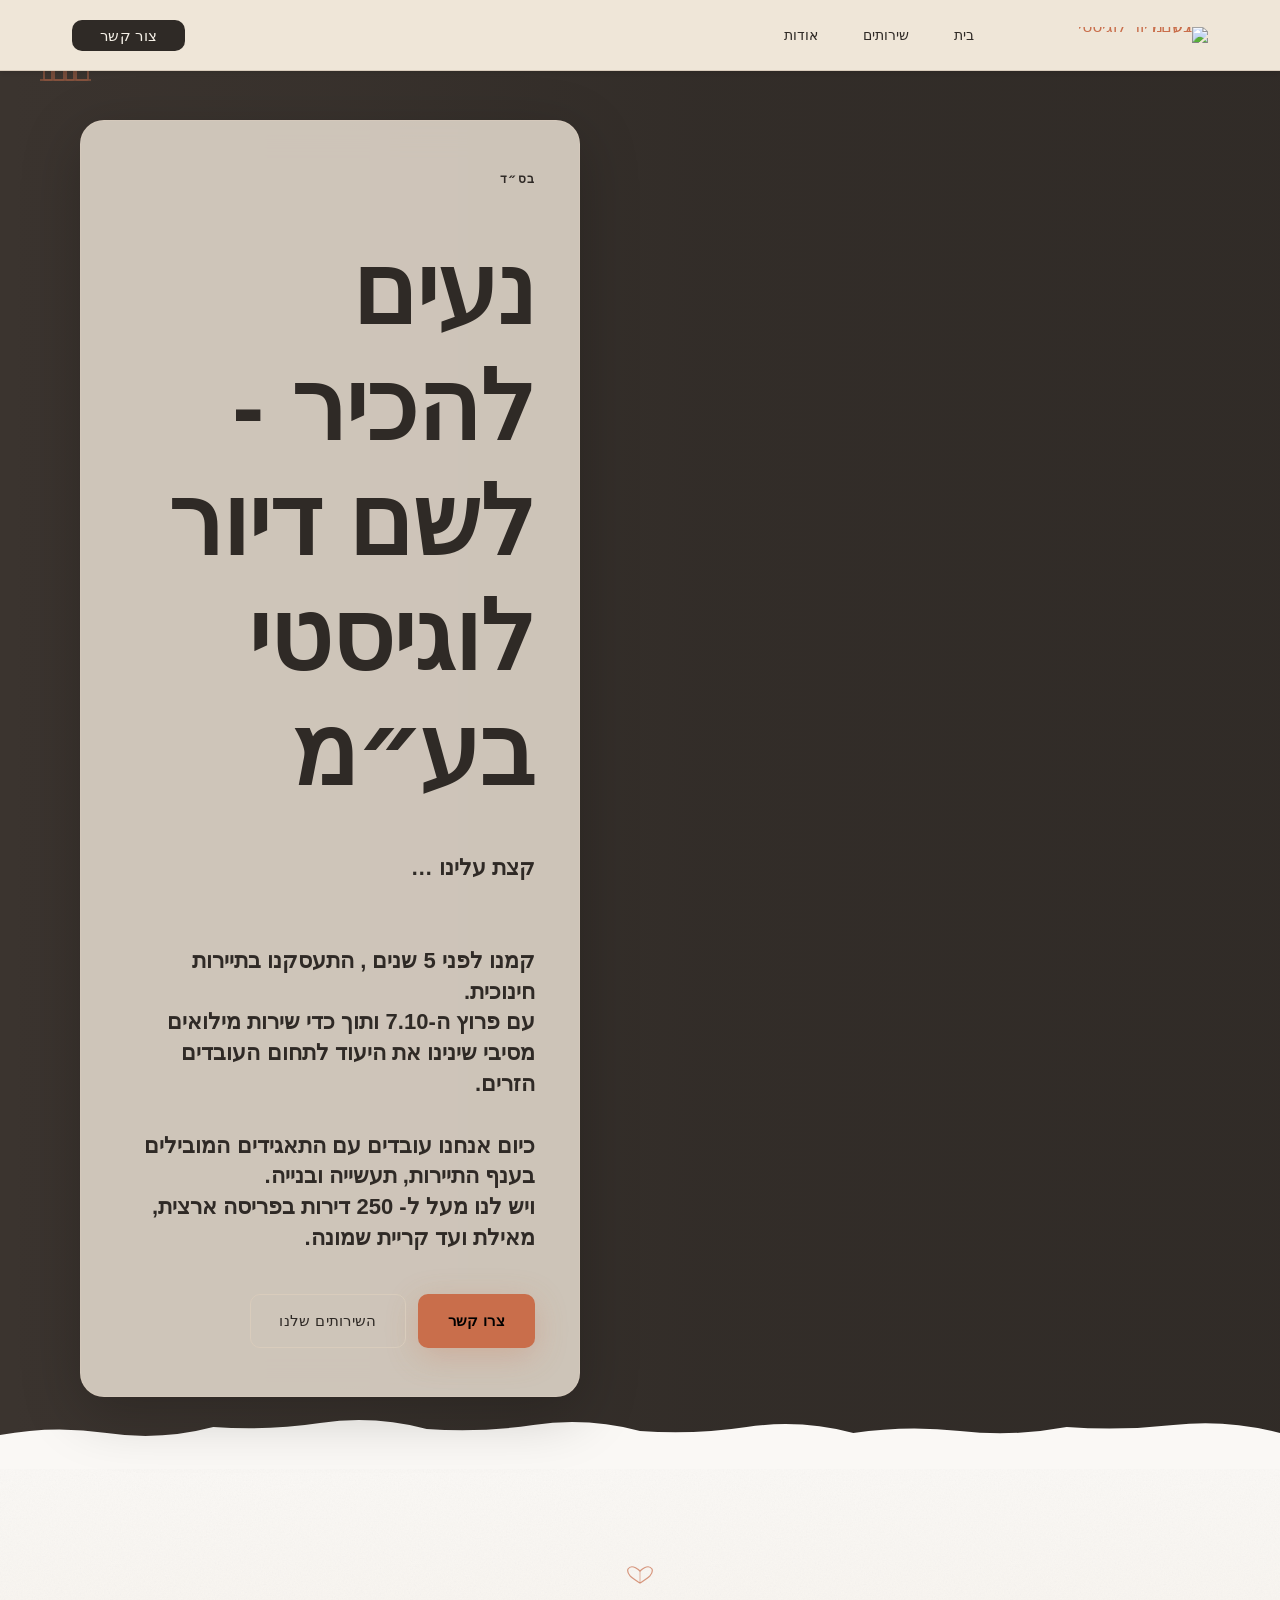
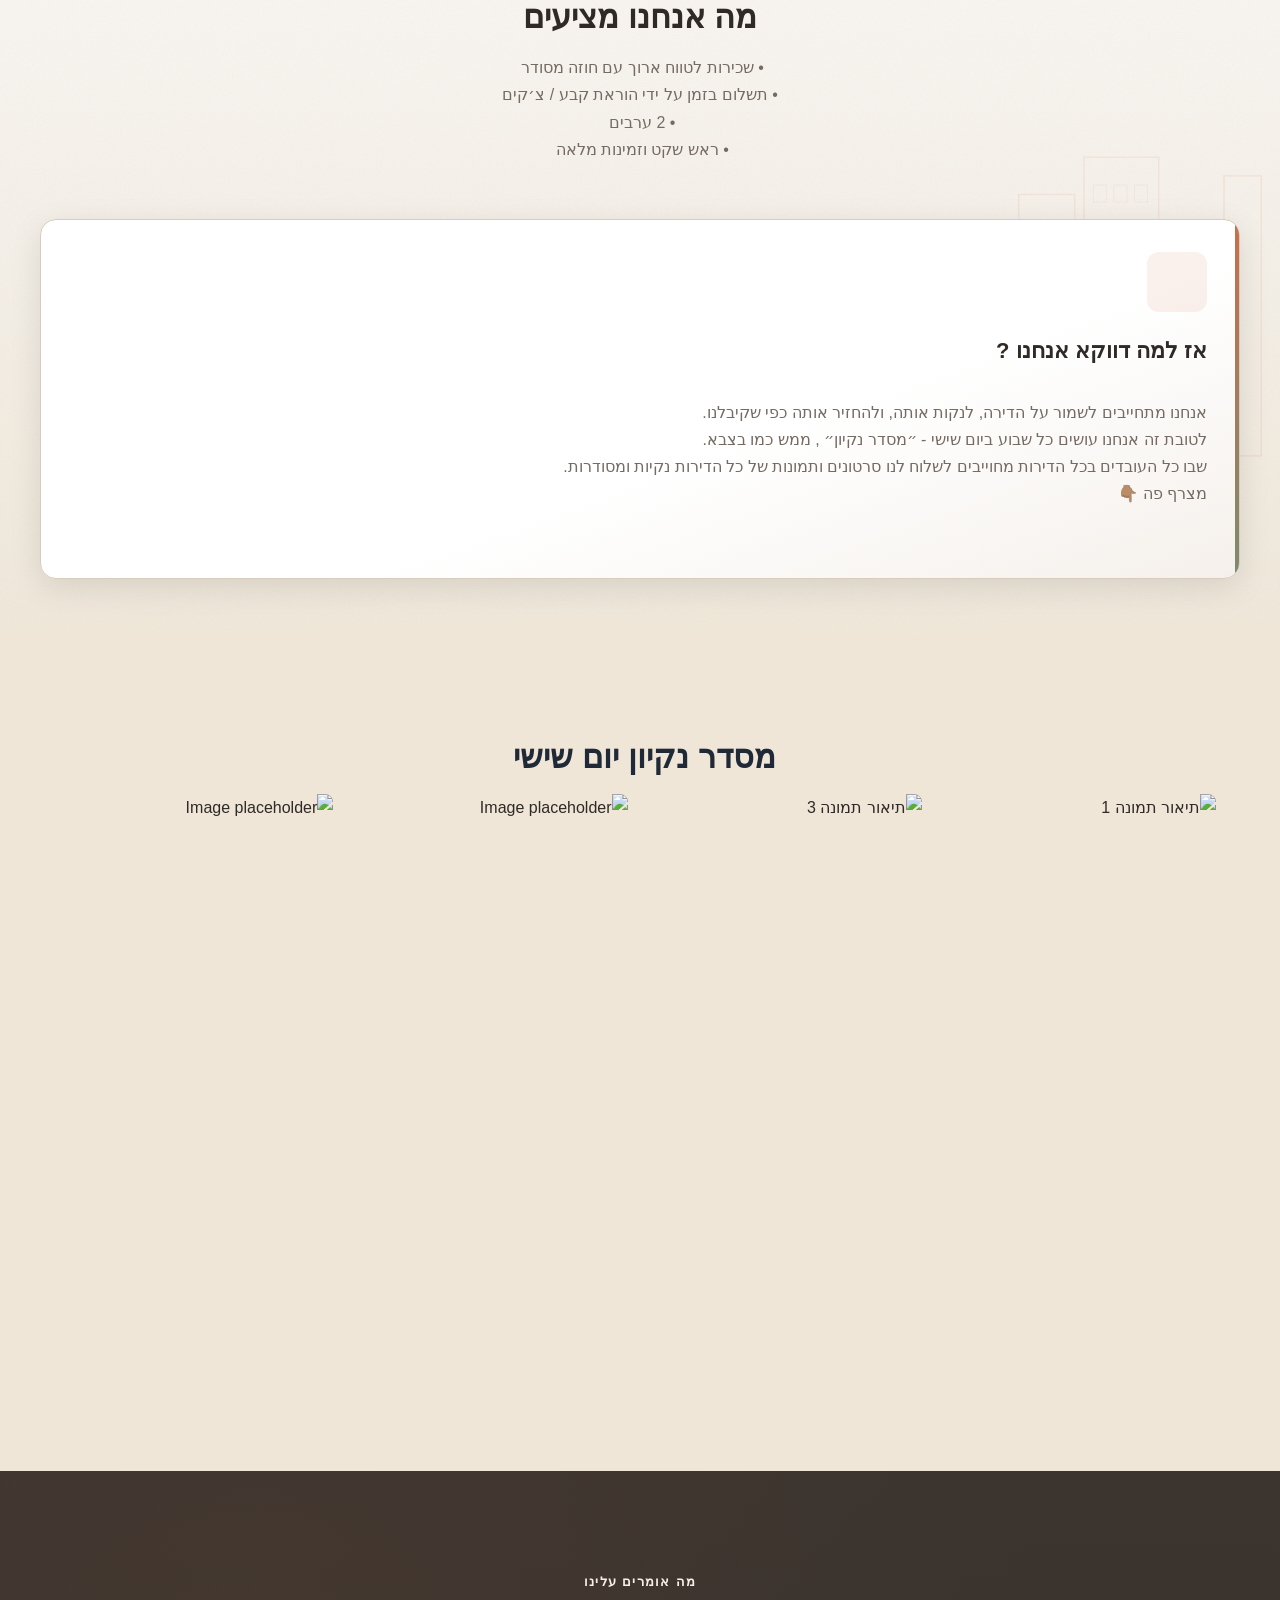
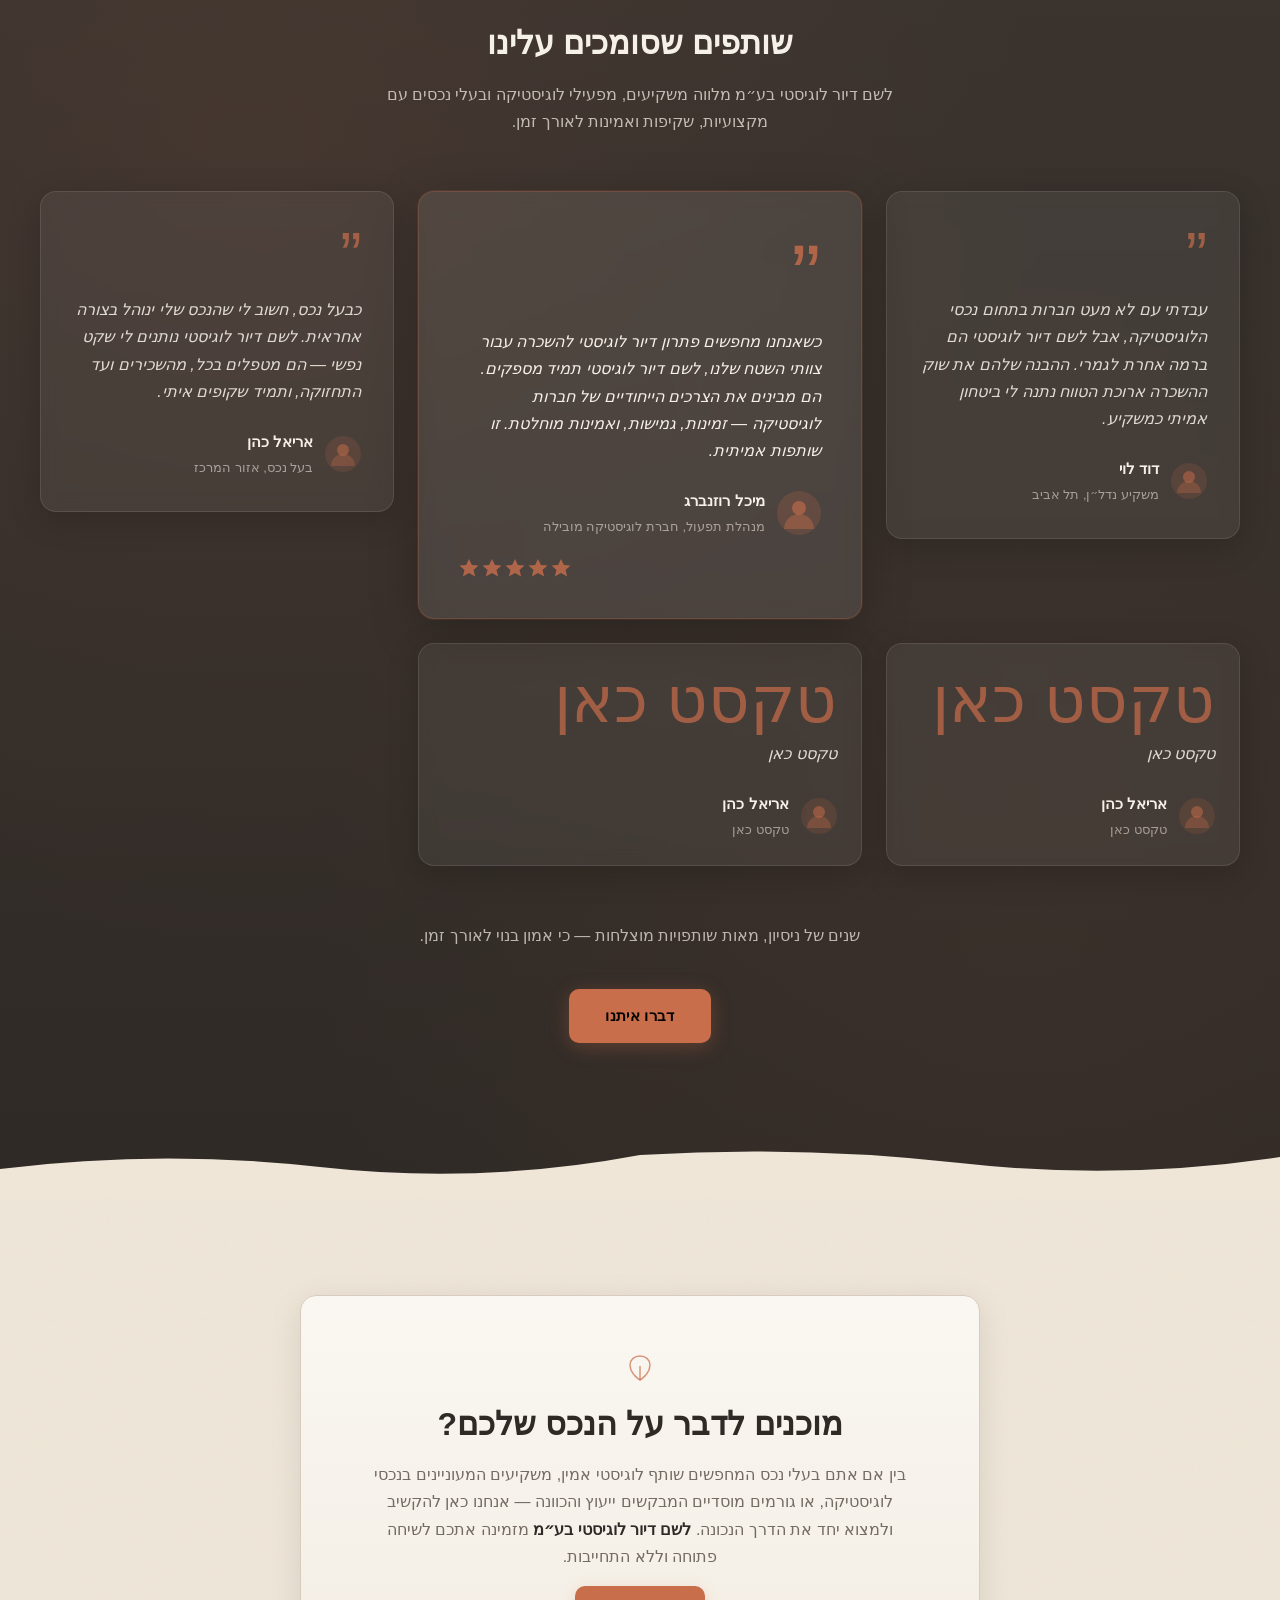
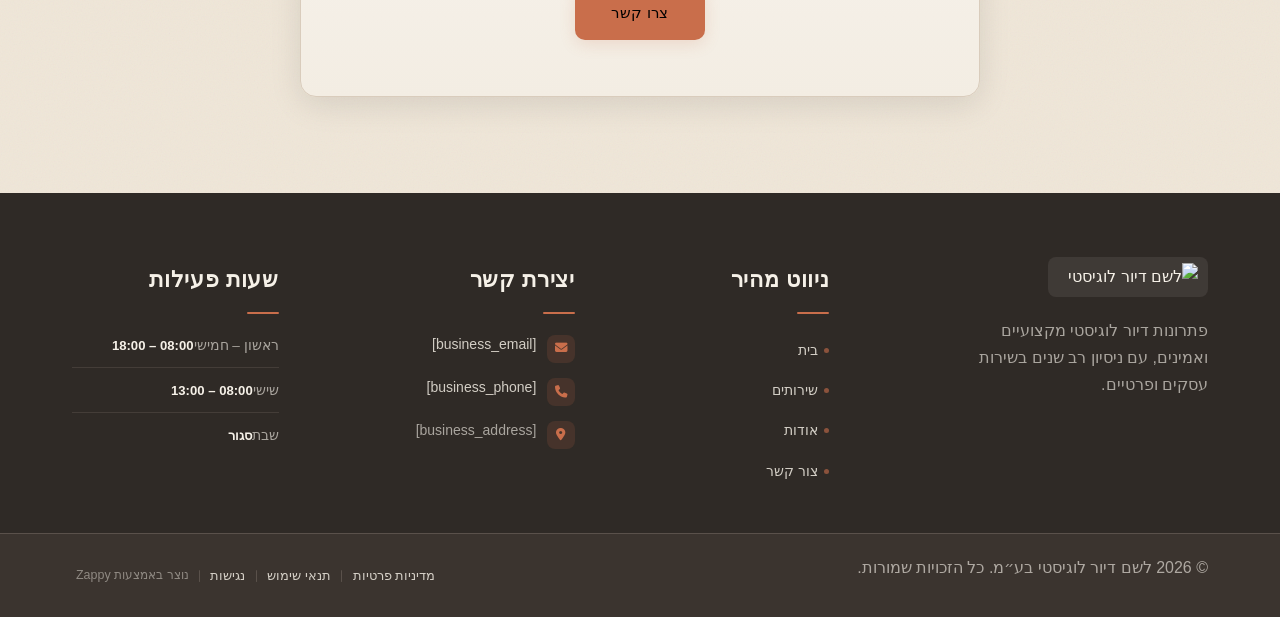
==== commit 269fe197: "Background sync: Progressive GitHub Sync" ====
--- a/index.html
+++ b/index.html
@@ -929,7 +929,7 @@
   <div class="three-image-grid" style="--zappy-grid-cols: repeat(auto-fit, minmax(250px, 1fr)); display: grid; grid-template-columns: repeat(auto-fit, minmax(250px, 1fr)); gap: 25px;" data-zappy-explicit-columns="true">
     <div data-zappy-zoom-wrapper="true" data-element-id="img-1778522378484-vy9tyrlq1" data-element-type="image" data-zappy-zoom-wrapper-width="345px" data-zappy-zoom-wrapper-height="296px" data-zappy-zoom-wrapper-width-mode="px" data-zappy-zoom-wrapper-align="center" style="position: relative !important; overflow: hidden !important; width: 345px !important; max-width: 100% !important; margin-left: auto !important; margin-right: auto !important; height: 296px !important; display: block !important; padding-bottom: 0px !important;" data-zappy-zoom-clip="true" data-zappy-wrapper-margins-applied="true" class="zappy-grid-item-media-only zappy-grid-item-no-stretch" data-grid-item-index="0" data-zappy-has-aspect-ratio="true"><img data-placeholder="layout-image-1778522377796-wxqrfyqbc" data-context="תיאור תמונה 1" src="/assets/image-1778522674436-z60aiv.webp?v=1778522676677" alt="תיאור תמונה 1" style="border-radius: 8px; object-position: 61% 44% !important; width: 100% !important; height: 100% !important; display: block !important; object-fit: cover !important; max-width: 100% !important; margin: 0px !important; position: absolute !important; left: 0px !important; top: 0px !important; max-height: none !important" class="layout-placeholder-image" data-element-type="image" data-element-id="img-1778522378484-vy9tyrlq1" data-zappy-object-position="61% 44%" data-zappy-zoom="1"></div>
     
-    <div data-zappy-zoom-wrapper="true" data-element-id="img-1778522378484-t6kntm337" data-element-type="image" data-zappy-zoom-wrapper-width="345px" data-zappy-zoom-wrapper-height="296px" data-zappy-zoom-wrapper-width-mode="px" data-zappy-zoom-wrapper-align="center" style="position: relative !important; overflow: hidden !important; width: 345px !important; max-width: 100% !important; margin-left: auto !important; margin-right: auto !important; height: 296px !important; display: block !important; padding-bottom: 0px !important;" data-zappy-zoom-clip="true" data-zappy-wrapper-margins-applied="true" class="zappy-grid-item-media-only zappy-grid-item-no-stretch" data-grid-item-index="1" data-zappy-has-aspect-ratio="true"><img data-placeholder="layout-image-1778522377796-6hjw7lfkh" data-context="תיאור תמונה 3" src="/assets/image-1778522856812-bsma81.webp?v=1778522858943" alt="תיאור תמונה 3" style="border-radius: 8px; object-position: 50% 33% !important; width: 100% !important; height: 100% !important; display: block !important; object-fit: cover !important; max-width: 100% !important; margin: 0px !important; position: absolute !important; left: 0px !important; top: 0px !important; max-height: none !important" class="layout-placeholder-image" data-element-type="image" data-element-id="img-1778522378484-t6kntm337" data-zappy-object-position="50% 33%" data-zappy-zoom="1"></div><div data-zappy-zoom-wrapper="true" data-element-id="img-1778522378484-t6kntm337-add-1778523063543-mk02o5" data-element-type="image" data-zappy-zoom-wrapper-width="345px" data-zappy-zoom-wrapper-height="296px" data-zappy-zoom-wrapper-width-mode="px" data-zappy-zoom-wrapper-align="center" style="background-color: rgba(0, 0, 0, 0) !important; grid-column-start: auto !important; grid-column-end: auto !important; grid-row-start: auto !important; grid-row-end: auto !important; width: 345px !important; height: 296px !important; margin-left: auto !important; margin-right: auto !important; overflow: hidden !important; max-width: 100% !important; padding-bottom: 0px !important; display: flex !important; flex-direction: column !important; justify-content: flex-end !important; align-items: stretch !important; align-self: stretch !important;" data-zappy-zoom-clip="true" data-zappy-wrapper-margins-applied="true" class="zappy-grid-item-media-only" data-zappy-has-aspect-ratio="true" data-grid-item-index="2"><img data-placeholder="image-placeholder" data-context="תיאור תמונה 3" src="[data-uri]" alt="Image placeholder" style="border-radius: 8px; cursor: pointer; object-position: 50% 33% !important; width: 100% !important; height: 100% !important; display: block !important; object-fit: cover !important; max-width: 100% !important; margin: 0px !important; position: absolute !important; left: 0px !important; top: 0px !important; max-height: none !important" class="layout-placeholder-image" data-element-type="image" data-element-id="new-grid-img-1778523063544-0-y1wxygszz" data-zappy-object-position="50% 33%" data-zappy-zoom="1" id="new-grid-img-1778523063544-0-y1wxygszz" data-ai-slot="grid-item-image" data-zappy-base64-stripped="true"></div><div data-zappy-zoom-wrapper="true" data-element-id="img-1778522378484-t6kntm337-add-1778523063543-mk02o5-add-1778523065571-hjk73n" data-element-type="image" data-zappy-zoom-wrapper-width="345px" data-zappy-zoom-wrapper-height="296px" data-zappy-zoom-wrapper-width-mode="px" data-zappy-zoom-wrapper-align="center" style="background-color: rgba(0, 0, 0, 0) !important; grid-column-start: auto !important; grid-column-end: auto !important; grid-row-start: auto !important; grid-row-end: auto !important; width: 345px !important; height: 296px !important; margin-left: auto !important; margin-right: auto !important; overflow: hidden !important; max-width: 100% !important; padding-bottom: 0px !important;" data-zappy-zoom-clip="true" data-zappy-wrapper-margins-applied="true" class="zappy-grid-item-media-only zappy-grid-item-no-stretch" data-zappy-has-aspect-ratio="true" data-grid-item-index="3"><img data-placeholder="image-placeholder" data-context="תיאור תמונה 3" src="[data-uri]" alt="Image placeholder" style="border-radius: 8px; cursor: pointer; object-position: 50% 33% !important; width: 100% !important; height: 100% !important; display: block !important; object-fit: cover !important; max-width: 100% !important; margin: 0px !important; position: absolute !important; left: 0px !important; top: 0px !important; max-height: none !important" class="layout-placeholder-image" data-element-type="image" data-element-id="new-grid-img-1778523065571-0-k6sjm8yak" data-zappy-object-position="50% 33%" data-zappy-zoom="1" id="new-grid-img-1778523065571-0-k6sjm8yak" data-ai-slot="grid-item-image" data-zappy-base64-stripped="true"></div><div data-zappy-zoom-wrapper="true" data-element-id="img-1778522378484-t6kntm337-add-1778523063543-mk02o5-add-1778523065571-hjk73n-add-1778523066818-l1kg85" data-element-type="image" data-zappy-zoom-wrapper-width="345px" data-zappy-zoom-wrapper-height="296px" data-zappy-zoom-wrapper-width-mode="px" data-zappy-zoom-wrapper-align="center" style="background-color: rgba(0, 0, 0, 0) !important; grid-column-start: auto !important; grid-column-end: auto !important; grid-row-start: auto !important; grid-row-end: auto !important; width: 345px !important; height: 296px !important; margin-left: auto !important; margin-right: auto !important; overflow: hidden !important; max-width: 100% !important; padding-bottom: 0px !important;" data-zappy-zoom-clip="true" data-zappy-wrapper-margins-applied="true" class="zappy-grid-item-media-only zappy-grid-item-no-stretch" data-zappy-has-aspect-ratio="true" data-grid-item-index="4"><img data-placeholder="image-placeholder" data-context="תיאור תמונה 3" src="[data-uri]" alt="Image placeholder" style="border-radius: 8px; cursor: pointer; object-position: 50% 33% !important; width: 100% !important; height: 100% !important; display: block !important; object-fit: cover !important; max-width: 100% !important; margin: 0px !important; position: absolute !important; left: 0px !important; top: 0px !important; max-height: none !important" class="layout-placeholder-image" data-element-type="image" data-element-id="new-grid-img-1778523066818-0-3ufn3aplp" data-zappy-object-position="50% 33%" data-zappy-zoom="1" id="new-grid-img-1778523066818-0-3ufn3aplp" data-ai-slot="grid-item-image" data-zappy-base64-stripped="true"></div><div data-zappy-zoom-wrapper="true" data-element-id="img-1778522378484-t6kntm337-add-1778523063543-mk02o5-add-1778523065571-hjk73n-add-1778523066818-l1kg85-add-1778523067726-g3ewwa" data-element-type="image" data-zappy-zoom-wrapper-width="345px" data-zappy-zoom-wrapper-height="296px" data-zappy-zoom-wrapper-width-mode="px" data-zappy-zoom-wrapper-align="center" style="background-color: rgba(0, 0, 0, 0) !important; grid-column-start: auto !important; grid-column-end: auto !important; grid-row-start: auto !important; grid-row-end: auto !important; width: 345px !important; height: 296px !important; margin-left: auto !important; margin-right: auto !important; overflow: hidden !important; max-width: 100% !important; padding-bottom: 0px !important;" data-zappy-zoom-clip="true" data-zappy-wrapper-margins-applied="true" class="zappy-grid-item-media-only zappy-grid-item-no-stretch" data-zappy-has-aspect-ratio="true" data-grid-item-index="5"><img data-placeholder="image-placeholder" data-context="תיאור תמונה 3" src="[data-uri]" alt="Image placeholder" style="border-radius: 8px; cursor: pointer; object-position: 50% 33% !important; width: 100% !important; height: 100% !important; display: block !important; object-fit: cover !important; max-width: none !important; margin: 0px !important; position: absolute !important; left: 0% !important; top: 0% !important; max-height: none !important" class="layout-placeholder-image" data-element-type="image" data-element-id="new-grid-img-1778523067726-0-dblf78fha" data-zappy-object-position="50% 33%" data-zappy-zoom="1" id="new-grid-img-1778523067726-0-dblf78fha" data-ai-slot="grid-item-image" data-zappy-base64-stripped="true"></div>
+    <div data-zappy-zoom-wrapper="true" data-element-id="img-1778522378484-t6kntm337" data-element-type="image" data-zappy-zoom-wrapper-width="345px" data-zappy-zoom-wrapper-height="296px" data-zappy-zoom-wrapper-width-mode="px" data-zappy-zoom-wrapper-align="center" style="position: relative !important; overflow: hidden !important; width: 345px !important; max-width: 100% !important; margin-left: auto !important; margin-right: auto !important; height: 296px !important; display: block !important; padding-bottom: 0px !important;" data-zappy-zoom-clip="true" data-zappy-wrapper-margins-applied="true" class="zappy-grid-item-media-only zappy-grid-item-no-stretch" data-grid-item-index="1" data-zappy-has-aspect-ratio="true"><img data-placeholder="layout-image-1778522377796-6hjw7lfkh" data-context="תיאור תמונה 3" src="/assets/image-1778522856812-bsma81.webp?v=1778522858943" alt="תיאור תמונה 3" style="border-radius: 8px; object-position: 50% 33% !important; width: 100% !important; height: 100% !important; display: block !important; object-fit: cover !important; max-width: 100% !important; margin: 0px !important; position: absolute !important; left: 0px !important; top: 0px !important; max-height: none !important" class="layout-placeholder-image" data-element-type="image" data-element-id="img-1778522378484-t6kntm337" data-zappy-object-position="50% 33%" data-zappy-zoom="1"></div><div data-zappy-zoom-wrapper="true" data-element-id="img-1778522378484-t6kntm337-add-1778523063543-mk02o5" data-element-type="image" data-zappy-zoom-wrapper-width="345px" data-zappy-zoom-wrapper-height="296px" data-zappy-zoom-wrapper-width-mode="px" data-zappy-zoom-wrapper-align="left" style="background-color: rgba(0, 0, 0, 0) !important; grid-column-start: auto !important; grid-column-end: auto !important; grid-row-start: auto !important; grid-row-end: auto !important; width: 345px !important; height: 296px !important; margin-left: 0px !important; margin-right: auto !important; overflow: hidden !important; max-width: 100% !important; padding-bottom: 0px !important; display: flex !important; flex-direction: column !important; justify-content: flex-end !important; align-items: stretch !important; align-self: stretch !important;" data-zappy-zoom-clip="true" data-zappy-wrapper-margins-applied="true" class="zappy-grid-item-media-only zappy-grid-item-no-stretch" data-zappy-has-aspect-ratio="true" data-grid-item-index="2" data-zappy-original-height="296"><img data-placeholder="image-placeholder" data-context="תיאור תמונה 3" src="/assets/image-1778523296993-jnssa3.webp?v=1778523299082" alt="Image placeholder" style="border-radius: 8px; cursor: pointer; object-position: 60% 45% !important; width: 100% !important; height: 100% !important; display: block !important; object-fit: cover !important; max-width: none !important; margin: 0px !important; position: absolute !important; left: 0% !important; top: 0% !important; max-height: none !important" class="layout-placeholder-image" data-element-type="image" data-element-id="new-grid-img-1778523063544-0-y1wxygszz" data-zappy-object-position="60% 45%" data-zappy-zoom="1" id="new-grid-img-1778523063544-0-y1wxygszz" data-ai-slot="grid-item-image" data-zappy-base64-stripped="true" data-zappy-original-width="345" data-zappy-original-height="296"></div><div data-zappy-zoom-wrapper="true" data-element-id="img-1778522378484-t6kntm337-add-1778523063543-mk02o5-add-1778523065571-hjk73n" data-element-type="image" data-zappy-zoom-wrapper-width="345px" data-zappy-zoom-wrapper-height="296px" data-zappy-zoom-wrapper-width-mode="px" data-zappy-zoom-wrapper-align="center" style="background-color: rgba(0, 0, 0, 0) !important; grid-column-start: auto !important; grid-column-end: auto !important; grid-row-start: auto !important; grid-row-end: auto !important; width: 345px !important; height: 296px !important; margin-left: auto !important; margin-right: auto !important; overflow: hidden !important; max-width: 100% !important; padding-bottom: 0px !important;" data-zappy-zoom-clip="true" data-zappy-wrapper-margins-applied="true" class="zappy-grid-item-media-only zappy-grid-item-no-stretch" data-zappy-has-aspect-ratio="true" data-grid-item-index="3" data-zappy-original-height="296"><img data-placeholder="image-placeholder" data-context="תיאור תמונה 3" src="/assets/image-1778523339104-jo6igf.webp?v=1778523341649" alt="Image placeholder" style="border-radius: 8px; cursor: pointer; object-position: 50% 33% !important; display: block; width: 100% !important; height: 100% !important; object-fit: cover !important; max-width: none !important; margin: 0px !important; position: absolute !important; left: 0% !important; top: 0% !important; max-height: none !important" class="layout-placeholder-image" data-element-type="image" data-element-id="new-grid-img-1778523065571-0-k6sjm8yak" data-zappy-object-position="50% 33%" data-zappy-zoom="1" id="new-grid-img-1778523065571-0-k6sjm8yak" data-ai-slot="grid-item-image" data-zappy-base64-stripped="true" data-zappy-original-width="345" data-zappy-original-height="296"></div><div data-zappy-zoom-wrapper="true" data-element-id="img-1778522378484-t6kntm337-add-1778523063543-mk02o5-add-1778523065571-hjk73n-add-1778523066818-l1kg85" data-element-type="image" data-zappy-zoom-wrapper-width="345px" data-zappy-zoom-wrapper-height="296px" data-zappy-zoom-wrapper-width-mode="px" data-zappy-zoom-wrapper-align="center" style="background-color: rgba(0, 0, 0, 0) !important; grid-column-start: auto !important; grid-column-end: auto !important; grid-row-start: auto !important; grid-row-end: auto !important; width: 345px !important; height: 296px !important; margin-left: auto !important; margin-right: auto !important; overflow: hidden !important; max-width: 100% !important; padding-bottom: 0px !important;" data-zappy-zoom-clip="true" data-zappy-wrapper-margins-applied="true" class="zappy-grid-item-media-only zappy-grid-item-no-stretch" data-zappy-has-aspect-ratio="true" data-grid-item-index="4"><img data-placeholder="image-placeholder" data-context="תיאור תמונה 3" src="[data-uri]" alt="Image placeholder" style="border-radius: 8px; cursor: pointer; object-position: 50% 33% !important; width: 100% !important; height: 100% !important; display: block !important; object-fit: cover !important; max-width: 100% !important; margin: 0px !important; position: absolute !important; left: 0px !important; top: 0px !important; max-height: none !important" class="layout-placeholder-image" data-element-type="image" data-element-id="new-grid-img-1778523066818-0-3ufn3aplp" data-zappy-object-position="50% 33%" data-zappy-zoom="1" id="new-grid-img-1778523066818-0-3ufn3aplp" data-ai-slot="grid-item-image" data-zappy-base64-stripped="true"></div><div data-zappy-zoom-wrapper="true" data-element-id="img-1778522378484-t6kntm337-add-1778523063543-mk02o5-add-1778523065571-hjk73n-add-1778523066818-l1kg85-add-1778523067726-g3ewwa" data-element-type="image" data-zappy-zoom-wrapper-width="345px" data-zappy-zoom-wrapper-height="296px" data-zappy-zoom-wrapper-width-mode="px" data-zappy-zoom-wrapper-align="center" style="background-color: rgba(0, 0, 0, 0) !important; grid-column-start: auto !important; grid-column-end: auto !important; grid-row-start: auto !important; grid-row-end: auto !important; width: 345px !important; height: 296px !important; margin-left: auto !important; margin-right: auto !important; overflow: hidden !important; max-width: 100% !important; padding-bottom: 0px !important;" data-zappy-zoom-clip="true" data-zappy-wrapper-margins-applied="true" class="zappy-grid-item-media-only zappy-grid-item-no-stretch" data-zappy-has-aspect-ratio="true" data-grid-item-index="5"><img data-placeholder="image-placeholder" data-context="תיאור תמונה 3" src="[data-uri]" alt="Image placeholder" style="border-radius: 8px; cursor: pointer; object-position: 50% 33% !important; width: 100% !important; height: 100% !important; display: block !important; object-fit: cover !important; max-width: 100% !important; margin: 0px !important; position: absolute !important; left: 0px !important; top: 0px !important; max-height: none !important" class="layout-placeholder-image" data-element-type="image" data-element-id="new-grid-img-1778523067726-0-dblf78fha" data-zappy-object-position="50% 33%" data-zappy-zoom="1" id="new-grid-img-1778523067726-0-dblf78fha" data-ai-slot="grid-item-image" data-zappy-base64-stripped="true"></div>
   </div>
 </div></section>
 
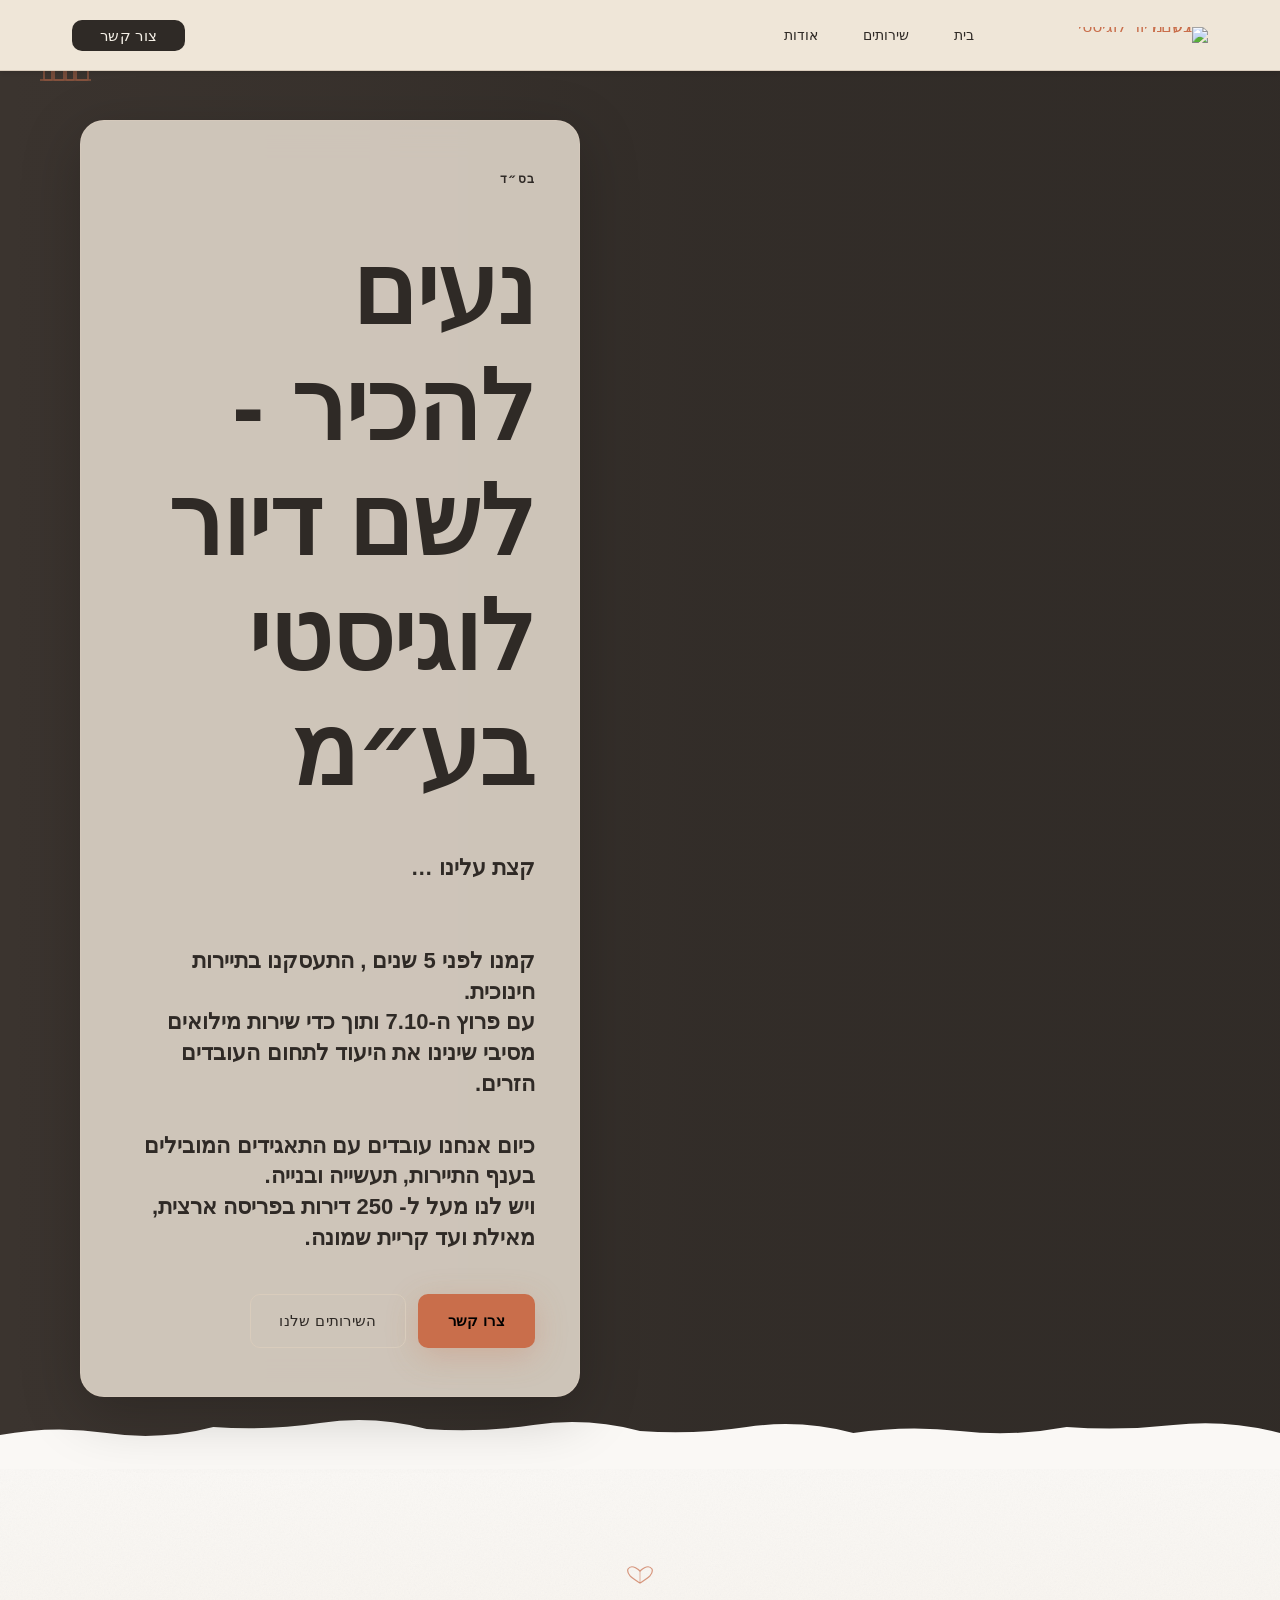
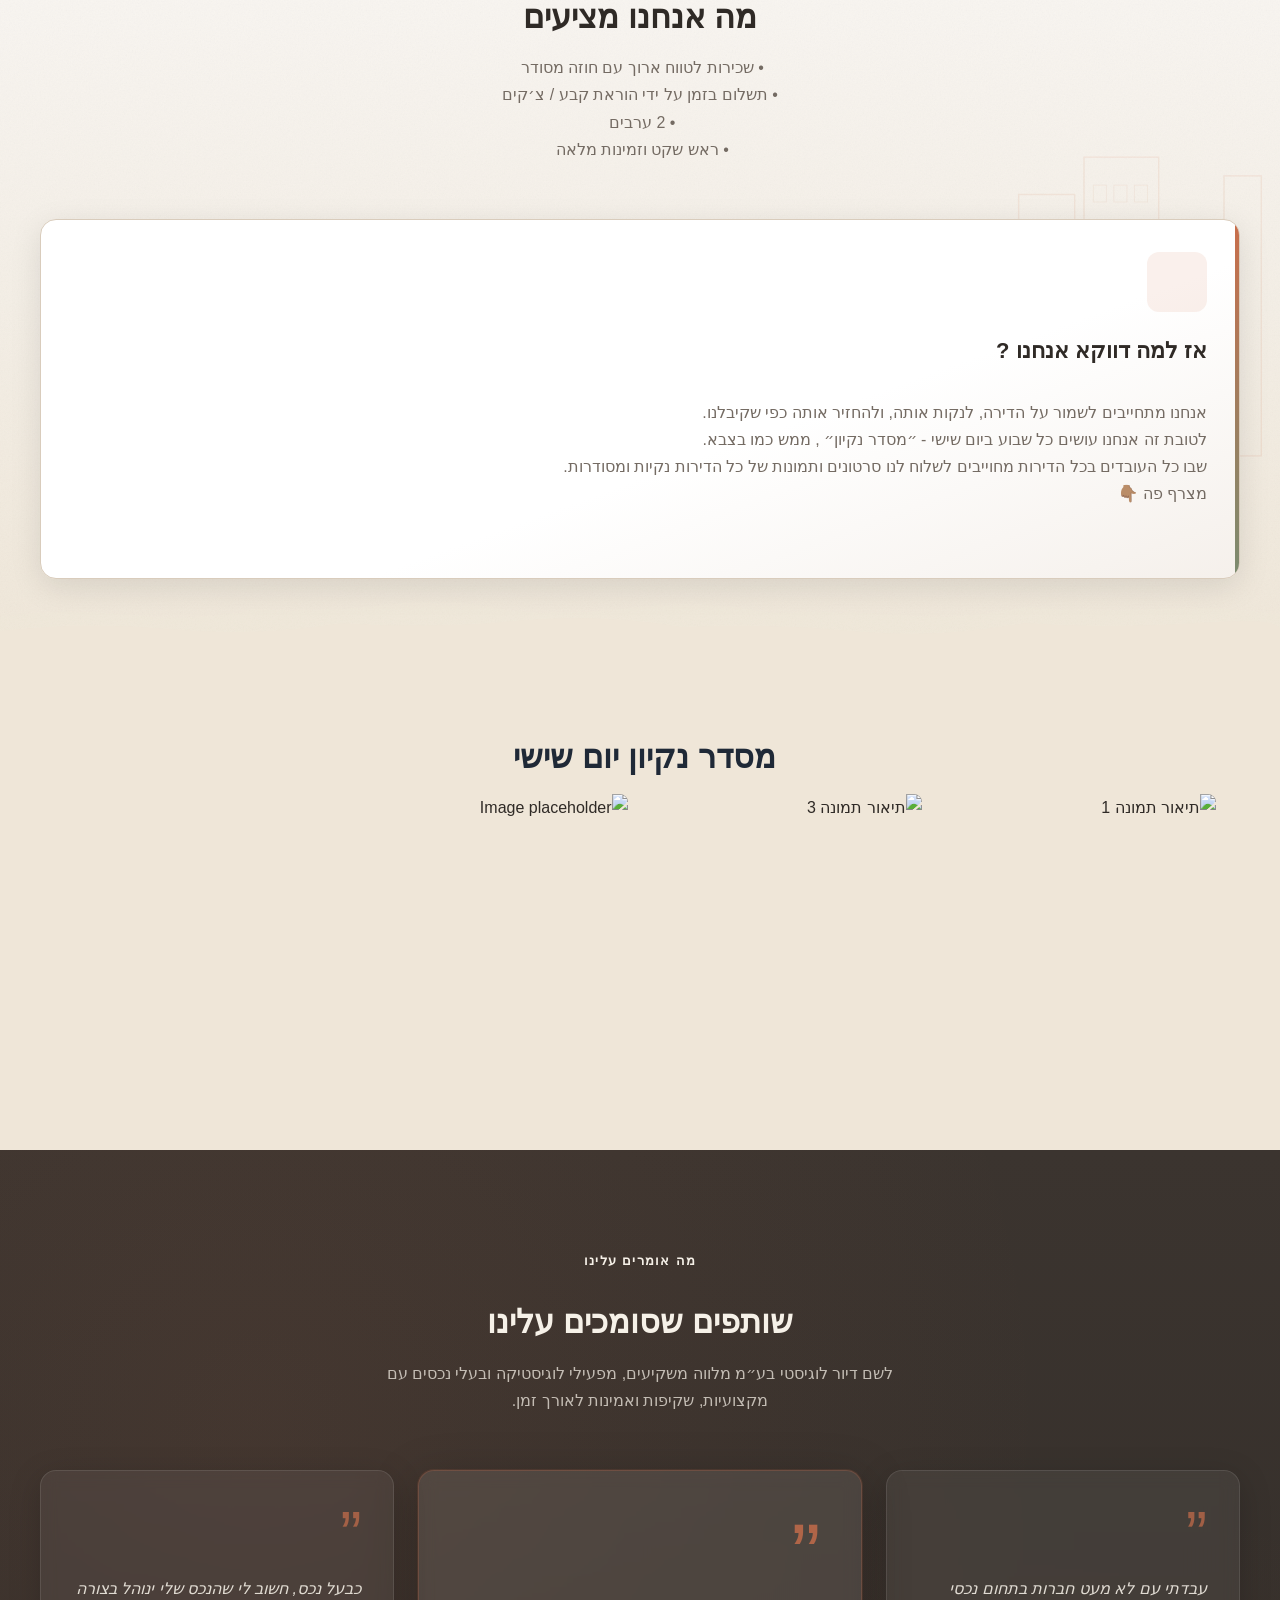
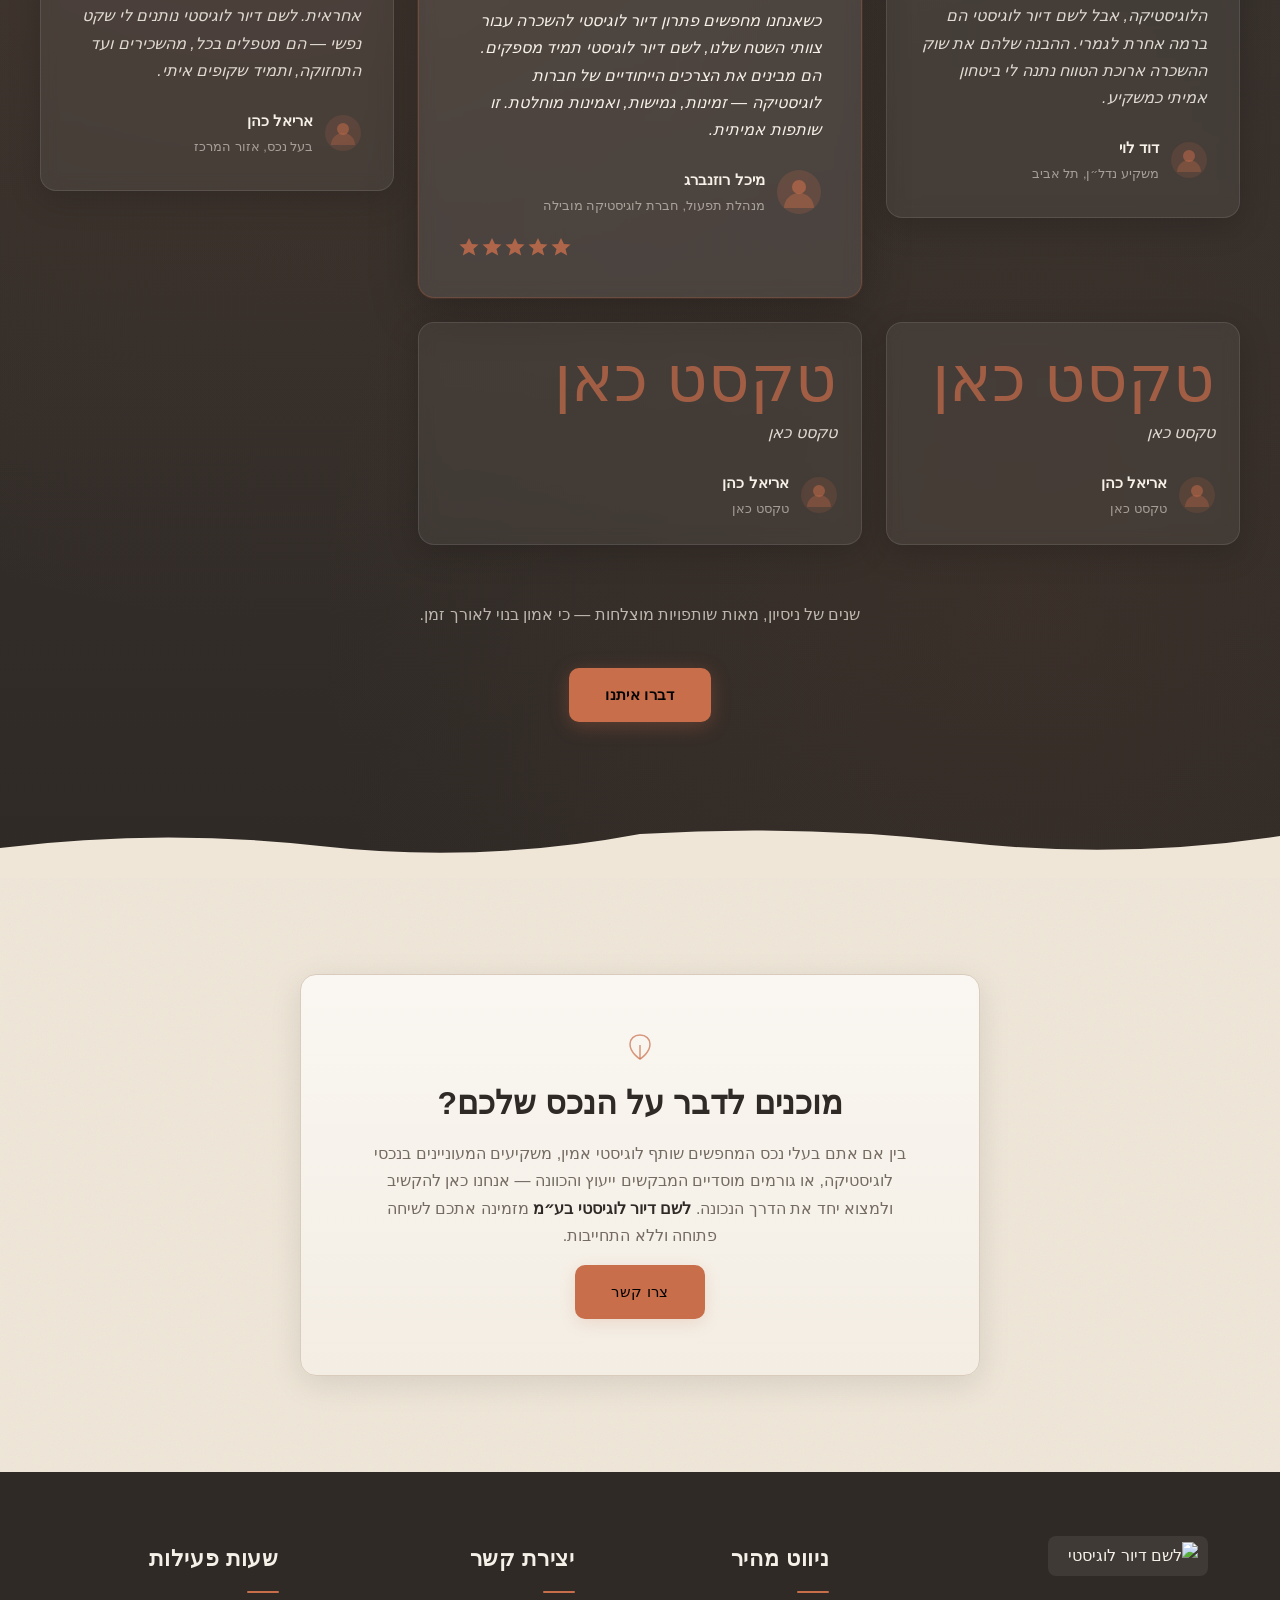
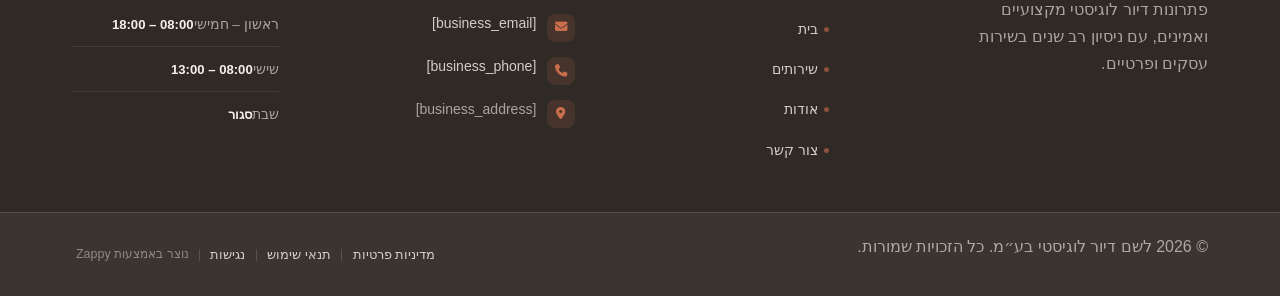
==== commit 64673e21: "Background sync: Progressive GitHub Sync" ====
--- a/index.html
+++ b/index.html
@@ -929,7 +929,7 @@
   <div class="three-image-grid" style="--zappy-grid-cols: repeat(auto-fit, minmax(250px, 1fr)); display: grid; grid-template-columns: repeat(auto-fit, minmax(250px, 1fr)); gap: 25px;" data-zappy-explicit-columns="true">
     <div data-zappy-zoom-wrapper="true" data-element-id="img-1778522378484-vy9tyrlq1" data-element-type="image" data-zappy-zoom-wrapper-width="345px" data-zappy-zoom-wrapper-height="296px" data-zappy-zoom-wrapper-width-mode="px" data-zappy-zoom-wrapper-align="center" style="position: relative !important; overflow: hidden !important; width: 345px !important; max-width: 100% !important; margin-left: auto !important; margin-right: auto !important; height: 296px !important; display: block !important; padding-bottom: 0px !important;" data-zappy-zoom-clip="true" data-zappy-wrapper-margins-applied="true" class="zappy-grid-item-media-only zappy-grid-item-no-stretch" data-grid-item-index="0" data-zappy-has-aspect-ratio="true"><img data-placeholder="layout-image-1778522377796-wxqrfyqbc" data-context="תיאור תמונה 1" src="/assets/image-1778522674436-z60aiv.webp?v=1778522676677" alt="תיאור תמונה 1" style="border-radius: 8px; object-position: 61% 44% !important; width: 100% !important; height: 100% !important; display: block !important; object-fit: cover !important; max-width: 100% !important; margin: 0px !important; position: absolute !important; left: 0px !important; top: 0px !important; max-height: none !important" class="layout-placeholder-image" data-element-type="image" data-element-id="img-1778522378484-vy9tyrlq1" data-zappy-object-position="61% 44%" data-zappy-zoom="1"></div>
     
-    <div data-zappy-zoom-wrapper="true" data-element-id="img-1778522378484-t6kntm337" data-element-type="image" data-zappy-zoom-wrapper-width="345px" data-zappy-zoom-wrapper-height="296px" data-zappy-zoom-wrapper-width-mode="px" data-zappy-zoom-wrapper-align="center" style="position: relative !important; overflow: hidden !important; width: 345px !important; max-width: 100% !important; margin-left: auto !important; margin-right: auto !important; height: 296px !important; display: block !important; padding-bottom: 0px !important;" data-zappy-zoom-clip="true" data-zappy-wrapper-margins-applied="true" class="zappy-grid-item-media-only zappy-grid-item-no-stretch" data-grid-item-index="1" data-zappy-has-aspect-ratio="true"><img data-placeholder="layout-image-1778522377796-6hjw7lfkh" data-context="תיאור תמונה 3" src="/assets/image-1778522856812-bsma81.webp?v=1778522858943" alt="תיאור תמונה 3" style="border-radius: 8px; object-position: 50% 33% !important; width: 100% !important; height: 100% !important; display: block !important; object-fit: cover !important; max-width: 100% !important; margin: 0px !important; position: absolute !important; left: 0px !important; top: 0px !important; max-height: none !important" class="layout-placeholder-image" data-element-type="image" data-element-id="img-1778522378484-t6kntm337" data-zappy-object-position="50% 33%" data-zappy-zoom="1"></div><div data-zappy-zoom-wrapper="true" data-element-id="img-1778522378484-t6kntm337-add-1778523063543-mk02o5" data-element-type="image" data-zappy-zoom-wrapper-width="345px" data-zappy-zoom-wrapper-height="296px" data-zappy-zoom-wrapper-width-mode="px" data-zappy-zoom-wrapper-align="left" style="background-color: rgba(0, 0, 0, 0) !important; grid-column-start: auto !important; grid-column-end: auto !important; grid-row-start: auto !important; grid-row-end: auto !important; width: 345px !important; height: 296px !important; margin-left: 0px !important; margin-right: auto !important; overflow: hidden !important; max-width: 100% !important; padding-bottom: 0px !important; display: flex !important; flex-direction: column !important; justify-content: flex-end !important; align-items: stretch !important; align-self: stretch !important;" data-zappy-zoom-clip="true" data-zappy-wrapper-margins-applied="true" class="zappy-grid-item-media-only zappy-grid-item-no-stretch" data-zappy-has-aspect-ratio="true" data-grid-item-index="2" data-zappy-original-height="296"><img data-placeholder="image-placeholder" data-context="תיאור תמונה 3" src="/assets/image-1778523296993-jnssa3.webp?v=1778523299082" alt="Image placeholder" style="border-radius: 8px; cursor: pointer; object-position: 60% 45% !important; width: 100% !important; height: 100% !important; display: block !important; object-fit: cover !important; max-width: none !important; margin: 0px !important; position: absolute !important; left: 0% !important; top: 0% !important; max-height: none !important" class="layout-placeholder-image" data-element-type="image" data-element-id="new-grid-img-1778523063544-0-y1wxygszz" data-zappy-object-position="60% 45%" data-zappy-zoom="1" id="new-grid-img-1778523063544-0-y1wxygszz" data-ai-slot="grid-item-image" data-zappy-base64-stripped="true" data-zappy-original-width="345" data-zappy-original-height="296"></div><div data-zappy-zoom-wrapper="true" data-element-id="img-1778522378484-t6kntm337-add-1778523063543-mk02o5-add-1778523065571-hjk73n" data-element-type="image" data-zappy-zoom-wrapper-width="345px" data-zappy-zoom-wrapper-height="296px" data-zappy-zoom-wrapper-width-mode="px" data-zappy-zoom-wrapper-align="center" style="background-color: rgba(0, 0, 0, 0) !important; grid-column-start: auto !important; grid-column-end: auto !important; grid-row-start: auto !important; grid-row-end: auto !important; width: 345px !important; height: 296px !important; margin-left: auto !important; margin-right: auto !important; overflow: hidden !important; max-width: 100% !important; padding-bottom: 0px !important;" data-zappy-zoom-clip="true" data-zappy-wrapper-margins-applied="true" class="zappy-grid-item-media-only zappy-grid-item-no-stretch" data-zappy-has-aspect-ratio="true" data-grid-item-index="3" data-zappy-original-height="296"><img data-placeholder="image-placeholder" data-context="תיאור תמונה 3" src="/assets/image-1778523339104-jo6igf.webp?v=1778523341649" alt="Image placeholder" style="border-radius: 8px; cursor: pointer; object-position: 50% 33% !important; display: block; width: 100% !important; height: 100% !important; object-fit: cover !important; max-width: none !important; margin: 0px !important; position: absolute !important; left: 0% !important; top: 0% !important; max-height: none !important" class="layout-placeholder-image" data-element-type="image" data-element-id="new-grid-img-1778523065571-0-k6sjm8yak" data-zappy-object-position="50% 33%" data-zappy-zoom="1" id="new-grid-img-1778523065571-0-k6sjm8yak" data-ai-slot="grid-item-image" data-zappy-base64-stripped="true" data-zappy-original-width="345" data-zappy-original-height="296"></div><div data-zappy-zoom-wrapper="true" data-element-id="img-1778522378484-t6kntm337-add-1778523063543-mk02o5-add-1778523065571-hjk73n-add-1778523066818-l1kg85" data-element-type="image" data-zappy-zoom-wrapper-width="345px" data-zappy-zoom-wrapper-height="296px" data-zappy-zoom-wrapper-width-mode="px" data-zappy-zoom-wrapper-align="center" style="background-color: rgba(0, 0, 0, 0) !important; grid-column-start: auto !important; grid-column-end: auto !important; grid-row-start: auto !important; grid-row-end: auto !important; width: 345px !important; height: 296px !important; margin-left: auto !important; margin-right: auto !important; overflow: hidden !important; max-width: 100% !important; padding-bottom: 0px !important;" data-zappy-zoom-clip="true" data-zappy-wrapper-margins-applied="true" class="zappy-grid-item-media-only zappy-grid-item-no-stretch" data-zappy-has-aspect-ratio="true" data-grid-item-index="4"><img data-placeholder="image-placeholder" data-context="תיאור תמונה 3" src="[data-uri]" alt="Image placeholder" style="border-radius: 8px; cursor: pointer; object-position: 50% 33% !important; width: 100% !important; height: 100% !important; display: block !important; object-fit: cover !important; max-width: 100% !important; margin: 0px !important; position: absolute !important; left: 0px !important; top: 0px !important; max-height: none !important" class="layout-placeholder-image" data-element-type="image" data-element-id="new-grid-img-1778523066818-0-3ufn3aplp" data-zappy-object-position="50% 33%" data-zappy-zoom="1" id="new-grid-img-1778523066818-0-3ufn3aplp" data-ai-slot="grid-item-image" data-zappy-base64-stripped="true"></div><div data-zappy-zoom-wrapper="true" data-element-id="img-1778522378484-t6kntm337-add-1778523063543-mk02o5-add-1778523065571-hjk73n-add-1778523066818-l1kg85-add-1778523067726-g3ewwa" data-element-type="image" data-zappy-zoom-wrapper-width="345px" data-zappy-zoom-wrapper-height="296px" data-zappy-zoom-wrapper-width-mode="px" data-zappy-zoom-wrapper-align="center" style="background-color: rgba(0, 0, 0, 0) !important; grid-column-start: auto !important; grid-column-end: auto !important; grid-row-start: auto !important; grid-row-end: auto !important; width: 345px !important; height: 296px !important; margin-left: auto !important; margin-right: auto !important; overflow: hidden !important; max-width: 100% !important; padding-bottom: 0px !important;" data-zappy-zoom-clip="true" data-zappy-wrapper-margins-applied="true" class="zappy-grid-item-media-only zappy-grid-item-no-stretch" data-zappy-has-aspect-ratio="true" data-grid-item-index="5"><img data-placeholder="image-placeholder" data-context="תיאור תמונה 3" src="[data-uri]" alt="Image placeholder" style="border-radius: 8px; cursor: pointer; object-position: 50% 33% !important; width: 100% !important; height: 100% !important; display: block !important; object-fit: cover !important; max-width: 100% !important; margin: 0px !important; position: absolute !important; left: 0px !important; top: 0px !important; max-height: none !important" class="layout-placeholder-image" data-element-type="image" data-element-id="new-grid-img-1778523067726-0-dblf78fha" data-zappy-object-position="50% 33%" data-zappy-zoom="1" id="new-grid-img-1778523067726-0-dblf78fha" data-ai-slot="grid-item-image" data-zappy-base64-stripped="true"></div>
+    <div data-zappy-zoom-wrapper="true" data-element-id="img-1778522378484-t6kntm337" data-element-type="image" data-zappy-zoom-wrapper-width="345px" data-zappy-zoom-wrapper-height="296px" data-zappy-zoom-wrapper-width-mode="px" data-zappy-zoom-wrapper-align="center" style="position: relative !important; overflow: hidden !important; width: 345px !important; max-width: 100% !important; margin-left: auto !important; margin-right: auto !important; height: 296px !important; display: block !important; padding-bottom: 0px !important;" data-zappy-zoom-clip="true" data-zappy-wrapper-margins-applied="true" class="zappy-grid-item-media-only zappy-grid-item-no-stretch" data-grid-item-index="1" data-zappy-has-aspect-ratio="true"><img data-placeholder="layout-image-1778522377796-6hjw7lfkh" data-context="תיאור תמונה 3" src="/assets/image-1778522856812-bsma81.webp?v=1778522858943" alt="תיאור תמונה 3" style="border-radius: 8px; object-position: 50% 33% !important; width: 100% !important; height: 100% !important; display: block !important; object-fit: cover !important; max-width: 100% !important; margin: 0px !important; position: absolute !important; left: 0px !important; top: 0px !important; max-height: none !important" class="layout-placeholder-image" data-element-type="image" data-element-id="img-1778522378484-t6kntm337" data-zappy-object-position="50% 33%" data-zappy-zoom="1"></div><div data-zappy-zoom-wrapper="true" data-element-id="img-1778522378484-t6kntm337-add-1778523063543-mk02o5" data-element-type="image" data-zappy-zoom-wrapper-width="345px" data-zappy-zoom-wrapper-height="296px" data-zappy-zoom-wrapper-width-mode="px" data-zappy-zoom-wrapper-align="left" style="background-color: rgba(0, 0, 0, 0) !important; grid-column-start: auto !important; grid-column-end: auto !important; grid-row-start: auto !important; grid-row-end: auto !important; width: 345px !important; height: 296px !important; margin-left: 0px !important; margin-right: auto !important; overflow: hidden !important; max-width: 100% !important; padding-bottom: 0px !important; display: flex !important; flex-direction: column !important; justify-content: flex-end !important; align-items: stretch !important; align-self: stretch !important;" data-zappy-zoom-clip="true" data-zappy-wrapper-margins-applied="true" class="zappy-grid-item-media-only zappy-grid-item-no-stretch" data-zappy-has-aspect-ratio="true" data-grid-item-index="2" data-zappy-original-height="296"><img data-placeholder="image-placeholder" data-context="תיאור תמונה 3" src="/assets/image-1778523296993-jnssa3.webp?v=1778523299082" alt="Image placeholder" style="border-radius: 8px; cursor: pointer; object-position: 60% 45% !important; width: 100% !important; height: 100% !important; display: block !important; object-fit: cover !important; max-width: none !important; margin: 0px !important; position: absolute !important; left: 0% !important; top: 0% !important; max-height: none !important" class="layout-placeholder-image" data-element-type="image" data-element-id="new-grid-img-1778523063544-0-y1wxygszz" data-zappy-object-position="60% 45%" data-zappy-zoom="1" id="new-grid-img-1778523063544-0-y1wxygszz" data-ai-slot="grid-item-image" data-zappy-base64-stripped="true" data-zappy-original-width="345" data-zappy-original-height="296"></div><div data-zappy-zoom-wrapper="true" data-element-id="img-1778522378484-t6kntm337-add-1778523063543-mk02o5-add-1778523065571-hjk73n" data-element-type="image" data-zappy-zoom-wrapper-width="345px" data-zappy-zoom-wrapper-height="296px" data-zappy-zoom-wrapper-width-mode="px" data-zappy-zoom-wrapper-align="center" style="background-color: rgba(0, 0, 0, 0) !important; grid-column-start: auto !important; grid-column-end: auto !important; grid-row-start: auto !important; grid-row-end: auto !important; width: 345px !important; height: 296px !important; margin-left: auto !important; margin-right: auto !important; overflow: hidden !important; max-width: 100% !important; padding-bottom: 0px !important;" data-zappy-zoom-clip="true" data-zappy-wrapper-margins-applied="true" class="zappy-grid-item-media-only zappy-grid-item-no-stretch" data-zappy-has-aspect-ratio="true" data-grid-item-index="3" data-zappy-original-height="296"><img data-placeholder="image-placeholder" data-context="תיאור תמונה 3" src="/assets/image-1778523339104-jo6igf.webp?v=1778523341649" alt="Image placeholder" style="border-radius: 8px; cursor: pointer; object-position: 50% 33% !important; width: 100% !important; height: 221.970924% !important; display: block !important; object-fit: fill !important; max-width: none !important; margin: 0px !important; position: absolute !important; left: 0% !important; top: -40.250405% !important; max-height: none !important" class="layout-placeholder-image" data-element-type="image" data-element-id="new-grid-img-1778523065571-0-k6sjm8yak" data-zappy-object-position="50% 33%" data-zappy-zoom="0.9" id="new-grid-img-1778523065571-0-k6sjm8yak" data-ai-slot="grid-item-image" data-zappy-base64-stripped="true" data-zappy-original-width="345" data-zappy-original-height="296"></div>
   </div>
 </div></section>
 
